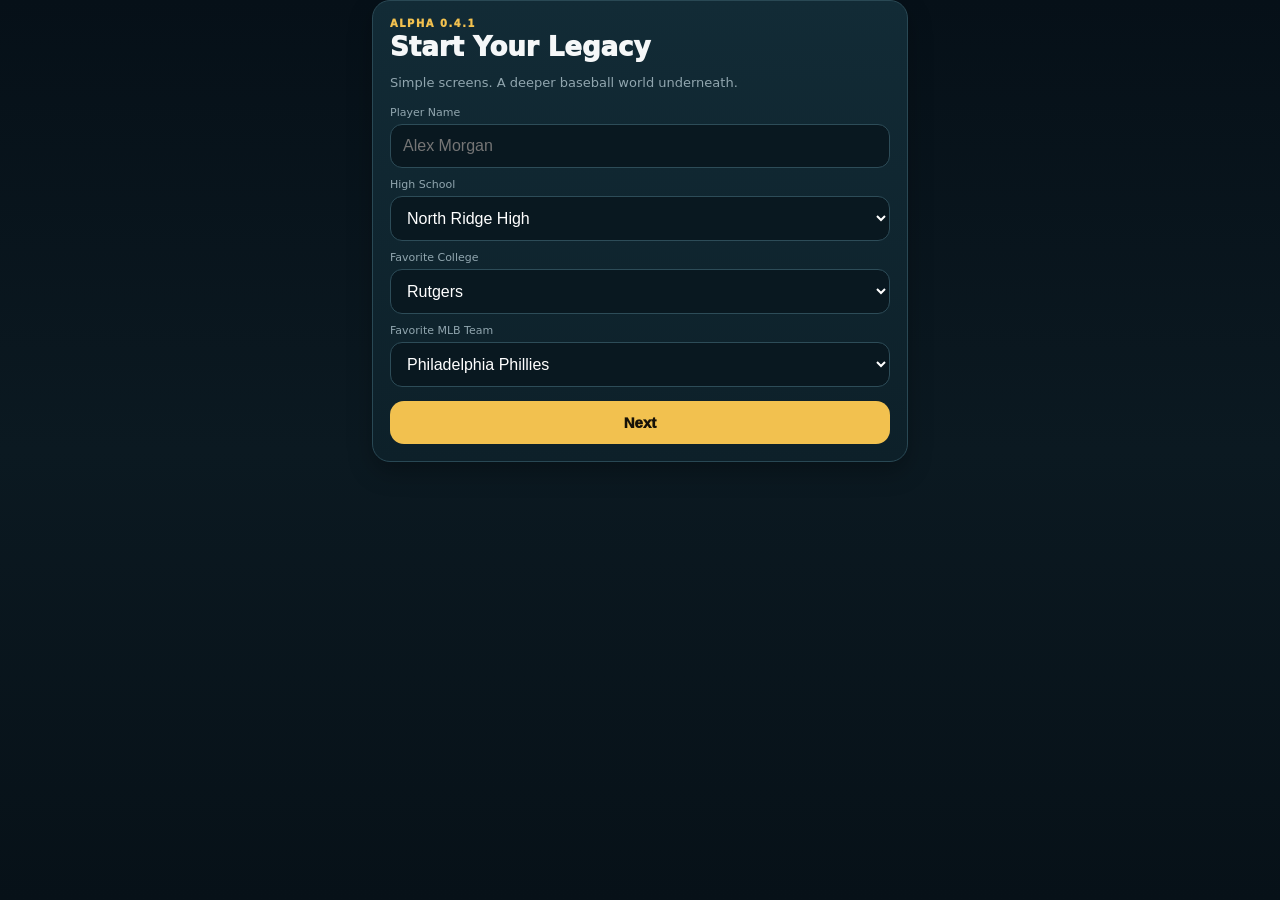
==== index.html @ 221e8ca0 "Add files via upload" ====
<!doctype html><html lang="en"><head><meta charset="utf-8"><meta name="viewport" content="width=device-width,initial-scale=1,viewport-fit=cover"><meta name="theme-color" content="#071118"><title>Diamond Legacy — Alpha 0.4.1</title><style>
:root{--bg:#071118;--card:#102630;--card2:#0b1b23;--line:#294854;--text:#f5f7f8;--muted:#91a6af;--gold:#f2c14f;--green:#55d89f;--red:#ff7777;--blue:#67aefc}*{box-sizing:border-box}body{margin:0;background:linear-gradient(180deg,#061018,#0b1921 50%,#071118);color:var(--text);font-family:Inter,system-ui,-apple-system,Segoe UI,sans-serif;min-height:100vh}.app{max-width:560px;margin:auto;padding:env(safe-area-inset-top) 12px calc(82px + env(safe-area-inset-bottom));min-height:100vh}.hidden{display:none!important}.top{display:flex;align-items:center;justify-content:space-between;padding:14px 2px 10px}.brand{font-weight:1000;letter-spacing:.08em}.tiny{font-size:10px;color:var(--muted)}.screen{display:none}.screen.on{display:block}.card{background:linear-gradient(180deg,#122b36,#0d2029);border:1px solid var(--line);border-radius:18px;padding:14px;box-shadow:0 10px 25px #0004}.hero{padding:17px}.eyebrow{font-size:10px;color:var(--gold);font-weight:950;text-transform:uppercase;letter-spacing:.15em}.title{font-size:26px;line-height:1.05;font-weight:1000;margin:5px 0}.sub{font-size:13px;color:var(--muted);line-height:1.45}.section{margin:14px 2px 7px;font-size:10px;color:var(--muted);font-weight:950;text-transform:uppercase;letter-spacing:.14em}.row{display:flex;align-items:center;justify-content:space-between;gap:8px}.grid2{display:grid;grid-template-columns:1fr 1fr;gap:8px}.grid3{display:grid;grid-template-columns:repeat(3,1fr);gap:7px}.kpis{display:grid;grid-template-columns:repeat(4,1fr);gap:7px}.pill{background:#091820;border:1px solid #24424e;border-radius:12px;padding:8px;min-width:0}.pill b{display:block;font-size:17px}.pill span{font-size:8px;color:var(--muted);text-transform:uppercase}.ovr{height:72px;width:72px;border-radius:50%;display:grid;place-items:center;border:6px solid var(--gold);font-size:27px;font-weight:1000;background:#07151d}.btn{width:100%;border:0;border-radius:14px;padding:13px 15px;font-size:15px;font-weight:950;background:var(--gold);color:#171208}.btn.secondary{background:#17323e;color:var(--text);border:1px solid #31515f}.btn.ghost{background:transparent;color:var(--muted);border:1px solid var(--line)}.btn.small{padding:9px;font-size:11px;border-radius:10px}.play{font-size:17px;background:linear-gradient(90deg,#f2c14f,#ec9639)}label{display:block;color:var(--muted);font-size:11px;margin:10px 0 5px}input,select{width:100%;padding:12px;border:1px solid #2d4c58;border-radius:12px;background:#091820;color:white;font-size:16px}.notice{padding:10px;border-radius:12px;background:#102c23;border:1px solid #285a45;color:#c9f5df;font-size:12px}.warn{background:#302713;border-color:#66521e;color:#ffe5aa}.bad{color:var(--red)}.good{color:var(--green)}.meter{height:7px;background:#18313b;border-radius:9px;overflow:hidden;margin-top:5px}.fill{height:100%;background:linear-gradient(90deg,var(--blue),#b48dff)}.news{padding:8px 0;border-bottom:1px solid #ffffff0d;font-size:12px}.news:last-child{border:0}.tag{display:inline-block;padding:4px 7px;border-radius:99px;background:#17323e;border:1px solid #31515f;font-size:9px;margin:2px}.school{padding:11px;border-radius:14px;background:#0a1b23;border:1px solid #284753;margin-bottom:8px}.school strong{font-size:14px}.school .meta{font-size:10px;color:var(--muted);margin-top:3px}.nav{position:fixed;z-index:30;left:50%;bottom:0;transform:translateX(-50%);width:min(560px,100%);display:grid;grid-template-columns:repeat(5,1fr);background:#061017f2;backdrop-filter:blur(16px);border-top:1px solid #274554;padding:7px 8px calc(7px + env(safe-area-inset-bottom))}.nav button{border:0;background:none;color:#78909d;font-size:9px;font-weight:900}.nav b{display:block;font-size:18px}.nav button.on{color:var(--gold)}.modal{position:fixed;z-index:100;inset:0;background:#000c;display:flex;align-items:flex-end;justify-content:center}.sheet{width:min(560px,100%);max-height:94vh;overflow:auto;background:#0a1820;border:1px solid #31515f;border-radius:24px 24px 0 0;padding:18px 14px calc(20px + env(safe-area-inset-bottom))}.choice{padding:12px;border:1px solid #2a4956;background:#0c1d25;border-radius:14px;margin:8px 0}.choice strong{display:block}.choice span{display:block;color:var(--muted);font-size:11px;margin-top:3px}.stars{font-size:28px;color:#344b55}.stars .lit{color:var(--gold)}table{width:100%;border-collapse:collapse;font-size:11px}th,td{padding:7px 4px;border-bottom:1px solid #203a45;text-align:right}th:first-child,td:first-child{text-align:left}.tabs{display:flex;gap:6px;overflow:auto;margin-bottom:10px}.tabs button{white-space:nowrap;border:1px solid #2d4b57;background:#0c1d25;color:#9fb1b9;padding:8px 10px;border-radius:99px;font-weight:850}.tabs button.on{background:var(--gold);color:#171208}.setting{padding:11px 0;border-bottom:1px solid #ffffff12}.setting:last-child{border:0}

.avatarWrap{display:flex;align-items:center;gap:13px}.avatar{width:88px;height:88px;flex:0 0 88px;border-radius:22px;overflow:hidden;background:#081820;border:1px solid #31515f;box-shadow:inset 0 0 0 3px #ffffff08}.progressLine{height:9px;background:#18313b;border-radius:99px;overflow:hidden;margin:7px 0 4px}.progressLine>i{display:block;height:100%;background:linear-gradient(90deg,var(--gold),#ed9341)}.cost{font-size:9px;color:var(--muted)}.milestone{padding:10px 0;border-bottom:1px solid #ffffff10}.milestone:last-child{border:0}.milestone b{display:block}.goal{border-left:4px solid var(--gold);padding-left:10px}.fav{box-shadow:inset 0 0 0 1px var(--gold)}.badgeLogo{width:38px;height:38px;border-radius:50%;display:grid;place-items:center;font-size:11px;font-weight:1000;color:white;flex:0 0 38px}.locked{opacity:.55}.opportunity{border-color:#796224;background:#2a2412}.bigNumber{font-size:32px;font-weight:1000}.selectGrid{display:grid;grid-template-columns:repeat(3,1fr);gap:7px}.swatch{height:42px;border-radius:12px;border:2px solid transparent}.swatch.on{border-color:var(--gold)}
</style></head><body><div class="app"><div id="setup"></div><div id="game" class="hidden"><div class="top"><div><div class="brand">DIAMOND LEGACY</div><div class="tiny">BASEBALL ALPHA 0.4.1</div></div><div id="saved" class="tiny">Saved</div></div><section id="home" class="screen on"></section><section id="player" class="screen"></section><section id="recruiting" class="screen"></section><section id="world" class="screen"></section><section id="history" class="screen"></section></div></div><div id="nav" class="nav hidden"></div><div id="modal"></div><script>
const POS=['C','1B','2B','3B','SS','LF','CF','RF','DH','SP','RP','CP','Two-Way'];
const HATTR=['Contact','Power','Vision','Discipline','Speed','Fielding','Arm','Baseball IQ','Durability'];
const PATTR=['Velocity','Control','Movement','Stamina','Pitching IQ','Fielding','Arm','Durability'];
const HS=['North Ridge High','Lakeview Prep','Westfield Central','Pine Harbor High','East Valley High','Riverside Tech','Summit Academy','Cedar Grove High','Franklin North','South County Prep','Oak Hill High','Jefferson Tech'];
const D1=`Abilene Christian|Alabama|Alabama A&M|Alabama State|Albany|Alcorn State|Appalachian State|Arizona|Arizona State|Arkansas|Arkansas State|Army|Auburn|Austin Peay|Ball State|Baylor|Bellarmine|Belmont|Bethune-Cookman|Binghamton|Boston College|Bowling Green|Bradley|Brown|Bryant|Bucknell|Butler|BYU|Cal Baptist|Cal Poly|Cal State Bakersfield|Cal State Fullerton|Cal State Northridge|Campbell|Canisius|Central Arkansas|Central Connecticut|Central Michigan|Charleston Southern|Charlotte|Cincinnati|Clemson|Coastal Carolina|Colgate|Columbia|Connecticut|Coppin State|Cornell|Creighton|Dartmouth|Davidson|Dayton|Delaware|Delaware State|Duke|East Carolina|East Tennessee State|Eastern Illinois|Eastern Kentucky|Eastern Michigan|Elon|Evansville|Fairfield|Fairleigh Dickinson|Florida|Florida A&M|Florida Atlantic|Florida Gulf Coast|Florida International|Florida State|Fordham|Fresno State|Gardner-Webb|George Mason|George Washington|Georgetown|Georgia|Georgia Southern|Georgia State|Georgia Tech|Gonzaga|Grambling State|Grand Canyon|Harvard|High Point|Hofstra|Holy Cross|Houston|Houston Christian|Illinois|Illinois Chicago|Illinois State|Indiana|Indiana State|Iona|Iowa|Jackson State|Jacksonville|Jacksonville State|James Madison|Kansas|Kansas State|Kennesaw State|Kent State|Kentucky|La Salle|Lafayette|Lamar|Lehigh|Liberty|Lipscomb|Little Rock|Long Beach State|Long Island|Louisiana|Louisiana Tech|Louisville|LSU|Maine|Manhattan|Marist|Marshall|Maryland|Maryland Eastern Shore|Massachusetts|McNeese|Memphis|Mercer|Miami|Miami Ohio|Michigan|Michigan State|Middle Tennessee|Minnesota|Mississippi State|Mississippi Valley State|Missouri|Missouri State|Monmouth|Morehead State|Mount St. Mary's|Murray State|Navy|Nebraska|Nevada|New Mexico|New Mexico State|Niagara|Nicholls|NJIT|Norfolk State|North Alabama|North Carolina|North Carolina A&T|North Carolina Central|North Carolina State|North Dakota State|Northeastern|Northern Colorado|Northern Illinois|Northern Kentucky|Northwestern|Northwestern State|Notre Dame|Oakland|Ohio|Ohio State|Oklahoma|Oklahoma State|Old Dominion|Ole Miss|Omaha|Oral Roberts|Oregon|Oregon State|Pacific|Penn|Penn State|Pepperdine|Pittsburgh|Portland|Prairie View A&M|Presbyterian|Princeton|Purdue|Purdue Fort Wayne|Quinnipiac|Radford|Rhode Island|Rice|Richmond|Rider|Rutgers|Sacramento State|Sacred Heart|Saint Joseph's|Saint Louis|Saint Mary's|Sam Houston|Samford|San Diego|San Diego State|San Francisco|San Jose State|Santa Clara|Seattle|Seton Hall|Siena|SIU Edwardsville|South Alabama|South Carolina|South Carolina State|South Dakota State|South Florida|Southeast Missouri State|Southeastern Louisiana|Southern|Southern Illinois|Southern Miss|St. Bonaventure|St. John's|St. Peter's|Stanford|Stephen F. Austin|Stetson|Stony Brook|Tarleton State|TCU|Temple|Tennessee|Tennessee Tech|Texas|Texas A&M|Texas A&M-Corpus Christi|Texas Southern|Texas State|Texas Tech|The Citadel|Toledo|Towson|Troy|Tulane|UAB|UC Davis|UC Irvine|UC Riverside|UC San Diego|UC Santa Barbara|UCF|UCLA|UNC Asheville|UNC Greensboro|UNC Wilmington|UNLV|USC|USC Upstate|UT Arlington|UT Martin|UT Rio Grande Valley|Utah|Utah Tech|VCU|Valparaiso|Vanderbilt|Villanova|Virginia|Virginia Tech|VMI|Wagner|Wake Forest|Washington|Washington State|West Virginia|Western Carolina|Western Illinois|Western Kentucky|Western Michigan|Wichita State|William & Mary|Winthrop|Wofford|Wright State|Xavier|Yale|Youngstown State`.split('|');
const MLB=`Arizona Diamondbacks|Athletics|Atlanta Braves|Baltimore Orioles|Boston Red Sox|Chicago Cubs|Chicago White Sox|Cincinnati Reds|Cleveland Guardians|Colorado Rockies|Detroit Tigers|Houston Astros|Kansas City Royals|Los Angeles Angels|Los Angeles Dodgers|Miami Marlins|Milwaukee Brewers|Minnesota Twins|New York Mets|New York Yankees|Philadelphia Phillies|Pittsburgh Pirates|San Diego Padres|San Francisco Giants|Seattle Mariners|St. Louis Cardinals|Tampa Bay Rays|Texas Rangers|Toronto Blue Jays|Washington Nationals`.split('|');
const F=['Ethan','Mason','Jayden','Noah','Caleb','Tyler','Jordan','Ryan','Lucas','Dylan','Owen','Aiden','Cam','Marcus','Zane','Cole','Malik','Trevor','Jace','Andre'],L=['Brooks','Carter','Miles','Grant','Reed','Hayes','Bennett','Foster','Turner','Price','Collins','Ward','Parker','Stone','Diaz','Morris','King','Young','Bell','Cooper'];
let S=null,setupDraft={};const $=x=>document.querySelector(x),$$=x=>[...document.querySelectorAll(x)],rand=(a,b)=>Math.floor(Math.random()*(b-a+1))+a,pick=a=>a[rand(0,a.length-1)],clamp=(n,a,b)=>Math.max(a,Math.min(b,n));
const CFG={Rookie:{stat:.13,dev:1.3,recovery:18,recruit:1.25,coach:8},Realistic:{stat:0,dev:1,recovery:14,recruit:1,coach:0},Legend:{stat:-.10,dev:.8,recovery:10,recruit:.8,coach:-7}};
function attrs(pos){let a={},hit=!['SP','RP','CP'].includes(pos)||pos==='Two-Way',pit=['SP','RP','CP','Two-Way'].includes(pos);if(hit)HATTR.forEach(k=>a[k]=rand(42,54));if(pit)PATTR.forEach(k=>a[k]=a[k]??rand(41,53));return a}
function blank(){return{g:0,pa:0,ab:0,h:0,d2:0,d3:0,hr:0,rbi:0,r:0,bb:0,so:0,sb:0,ip:0,er:0,k:0,w:0,l:0,sv:0}}
function prestige(n){const elite=['LSU','Vanderbilt','Texas','Arkansas','Florida','Florida State','Clemson','North Carolina','Virginia','Oregon State','UCLA','Stanford','Tennessee','Georgia','Texas A&M','Mississippi State','Ole Miss','Louisville','TCU','Arizona State'];if(elite.includes(n))return 5;if(['Rutgers','Seton Hall','Duke','Wake Forest','Georgia Tech','Miami','Oklahoma','Oklahoma State','Auburn','Alabama','Kentucky','South Carolina','Coastal Carolina','East Carolina','Notre Dame','Nebraska','Oregon','Arizona'].includes(n))return 4;return rand(1,3)}
function makeCollege(name){let p=prestige(name),roster={};POS.slice(0,12).forEach(pos=>roster[pos]=[rand(58+p*4,70+p*4),rand(55+p*3,67+p*4),rand(52+p*3,64+p*4)].map(x=>clamp(x,45,94)).sort((a,b)=>b-a));return{name,prestige:p,coach:rand(45+p*8,65+p*7),facilities:rand(40+p*9,64+p*7),nil:rand(30+p*10,65+p*7),pipeline:rand(35+p*10,60+p*8),academics:rand(55,96),roster,needs:{},interest:0,stage:'Not Watching',scholarship:0,projectedRole:'No projection',signed:false}}
function makeMLB(name){let needs={};POS.slice(0,12).forEach(p=>needs[p]=rand(20,100));return{name,needs,philosophy:pick(['Upside','Polish','Athleticism','Power','Contact','Pitching','Defense','Versatility']),interest:0,grade:'—',note:'No active report'}}
function fresh(o){let difficulty=o.difficulty||'Realistic',a=attrs(o.position);let progress={};Object.keys(a).forEach(k=>progress[k]=0);return{version:'0.4.1',name:o.name||'Alex Morgan',team:o.team,position:o.position,bats:o.bats,throws:o.throws,difficulty,favoriteCollege:o.favoriteCollege||'Rutgers',favoriteMLB:o.favoriteMLB||'Philadelphia Phillies',avatar:{skin:o.skin||'#b97850',hair:o.hair||'#2a1b14',style:o.style||'Short'},year:'Freshman',age:15,week:1,phase:'regular',attrs:a,attrProgress:progress,dp:10,lastDP:{total:0,items:[]},energy:94,confidence:52,coachTrust:52,coachConfidence:42,academics:74,stress:18,reputation:4,brand:2,followers:180,role:['SP','RP','CP'].includes(o.position)?'Rotation Candidate':'Varsity Starter',lineup:['SP','RP','CP'].includes(o.position)?null:8,stats:blank(),careerStats:blank(),record:{w:0,l:0},seasonGames:20,teamQuality:rand(48,72),teamHistory:[],news:['Your varsity career begins.'],history:[],gameLog:[],milestones:[],showcases:[],combineInvite:false,committed:null,draft:null,path:'High School',traits:[],personality:{WorkEthic:0,Leadership:0,TeamFirst:0,Composure:0},offers:[],offseasonChoices:[],world:{colleges:D1.map(makeCollege),mlb:MLB.map(makeMLB),collegeTop:[],headlines:[],year:1},settings:{injuries:'Normal',energy:'Normal',recruiting:'Preset',stats:'Preset'},created:Date.now()}}
function save(){localStorage.setItem('diamondLegacy041',JSON.stringify(S));if($('#saved'))$('#saved').textContent='Saved'}function load(){let v=localStorage.getItem('diamondLegacy041');if(v){S=JSON.parse(v);S.attrProgress=S.attrProgress||Object.fromEntries(Object.keys(S.attrs).map(k=>[k,0]));S.careerStats=S.careerStats||{...S.stats};S.milestones=S.milestones||[];S.showcases=S.showcases||[];S.lastDP=S.lastDP||{total:0,items:[]};S.teamQuality=S.teamQuality||60;S.favoriteCollege=S.favoriteCollege||'Rutgers';S.favoriteMLB=S.favoriteMLB||'Philadelphia Phillies';S.avatar=S.avatar||{skin:'#b97850',hair:'#21160f',style:'Short'};launch()}else setup()}
function setup(step=1){let h='';if(step===1)h=`<div class="card hero"><div class="eyebrow">Alpha 0.4.1</div><div class="title">Start Your Legacy</div><p class="sub">Simple screens. A deeper baseball world underneath.</p><label>Player Name</label><input id="nm" value="${setupDraft.name||''}" placeholder="Alex Morgan"><label>High School</label><select id="tm">${HS.map(x=>`<option>${x}</option>`).join('')}</select><label>Favorite College</label><select id="fc">${D1.map(x=>`<option ${x===(setupDraft.favoriteCollege||'Rutgers')?'selected':''}>${x}</option>`).join('')}</select><label>Favorite MLB Team</label><select id="fm">${MLB.map(x=>`<option ${x===(setupDraft.favoriteMLB||'Philadelphia Phillies')?'selected':''}>${x}</option>`).join('')}</select><button class="btn" style="margin-top:14px" onclick="step1()">Next</button></div>`;else if(step===2)h=`<div class="card hero"><div class="eyebrow">Player</div><div class="title">Position & Avatar</div><label>Position</label><select id="ps">${POS.map(x=>`<option>${x}</option>`).join('')}</select><div class="grid2"><div><label>Bats</label><select id="bt"><option>Right</option><option>Left</option><option>Switch</option></select></div><div><label>Throws</label><select id="th"><option>Right</option><option>Left</option></select></div></div><label>Skin Tone</label><div class="selectGrid">${['#f2c9a5','#d69a72','#b97850','#8a5438','#5f3828','#3b241c'].map((x,i)=>`<button type="button" class="swatch ${i===2?'on':''}" style="background:${x}" onclick="pickAvatar(this,'skin','${x}')"></button>`).join('')}</div><label>Hair Color</label><div class="selectGrid">${['#201610','#51331f','#9b6a39','#171717','#6f251f','#d7b36a'].map((x,i)=>`<button type="button" class="swatch ${i===0?'on':''}" style="background:${x}" onclick="pickAvatar(this,'hair','${x}')"></button>`).join('')}</div><label>Hair Style</label><select id="sty"><option>Short</option><option>Fade</option><option>Curly</option><option>Long</option></select><button class="btn" style="margin-top:14px" onclick="step2()">Next</button><button class="btn ghost" style="margin-top:8px" onclick="setup(1)">Back</button></div>`;else h=`<div class="card hero"><div class="eyebrow">Difficulty</div><div class="title">How Do You Want to Play?</div>${[['Rookie','Story-focused • faster growth • forgiving'],['Realistic','Balanced • earned progression • recommended'],['Legend','Tough competition • slower rise • less forgiving']].map(x=>`<div class="choice" onclick="start('${x[0]}')"><strong>${x[0]}</strong><span>${x[1]}</span></div>`).join('')}<button class="btn ghost" onclick="setup(2)">Back</button></div>`;$('#setup').innerHTML=h}
function pickAvatar(el,k,v){setupDraft[k]=v;el.parentElement.querySelectorAll('.swatch').forEach(x=>x.classList.remove('on'));el.classList.add('on')}function step1(){setupDraft.name=$('#nm').value.trim()||'Alex Morgan';setupDraft.team=$('#tm').value;setupDraft.favoriteCollege=$('#fc').value;setupDraft.favoriteMLB=$('#fm').value;setup(2)}function step2(){setupDraft.position=$('#ps').value;setupDraft.bats=$('#bt').value;setupDraft.throws=$('#th').value;setupDraft.style=$('#sty').value;setup(3)}function start(d){setupDraft.difficulty=d;S=fresh(setupDraft);seedWorld();save();launch()}
function seedWorld(){S.world.colleges.forEach(c=>{c.needs={};POS.slice(0,12).forEach(p=>c.needs[p]=rand(15,100))});S.world.collegeTop=[...S.world.colleges].sort((a,b)=>b.prestige-a.prestige||b.pipeline-a.pipeline).slice(0,25).map(x=>x.name);updateWorld()}
function launch(){$('#setup').classList.add('hidden');$('#game').classList.remove('hidden');$('#nav').classList.remove('hidden');$('#nav').innerHTML=[['home','⌂','Home'],['player','◆','Player'],['recruiting','★','Recruiting'],['world','◎','World'],['history','≡','History']].map((x,i)=>`<button class="${i?'':'on'}" onclick="go('${x[0]}',this)"><b>${x[1]}</b>${x[2]}</button>`).join('');render()}
function go(id,b){$$('.screen').forEach(x=>x.classList.remove('on'));$('#'+id).classList.add('on');$$('#nav button').forEach(x=>x.classList.remove('on'));b.classList.add('on');render()}
function hitPlayer(){return !['SP','RP','CP'].includes(S.position)||S.position==='Two-Way'}function pitchPlayer(){return ['SP','RP','CP','Two-Way'].includes(S.position)}function ovr(){let v=Object.values(S.attrs);return Math.round(v.reduce((a,b)=>a+b,0)/v.length)}function avg(){return S.stats.ab?(S.stats.h/S.stats.ab).toFixed(3).replace(/^0/,''):'.000'}function era(){return S.stats.ip?(S.stats.er*9/S.stats.ip).toFixed(2):'0.00'}function cfg(){return CFG[S.difficulty]}

function initials(n){return n.split(/\s+/).map(x=>x[0]).join('').slice(0,3).toUpperCase()}
function hashColor(n){let h=0;for(let c of n)h=(h*31+c.charCodeAt(0))>>>0;return `hsl(${h%360} 55% 36%)`}
function currentHat(){if(S.draft&&S.draft.signed)return{label:initials(S.draft.team),color:hashColor(S.draft.team)};if(S.committed)return{label:initials(S.committed),color:hashColor(S.committed)};return{label:initials(S.team),color:'#173d58'}}
function avatarSVG(size=88){let h=currentHat(),a=S.avatar||{skin:'#b97850',hair:'#21160f',style:'Short'};return `<svg viewBox="0 0 100 100" width="${size}" height="${size}" aria-label="Player avatar"><rect width="100" height="100" fill="#0a1b23"/><path d="M18 100 Q23 70 50 68 Q77 70 82 100" fill="${h.color}"/><circle cx="50" cy="45" r="25" fill="${a.skin}"/><path d="M27 42 Q29 14 50 15 Q74 16 74 43 Q63 28 29 39" fill="${a.hair}"/><circle cx="41" cy="47" r="2"/><circle cx="59" cy="47" r="2"/><path d="M42 58 Q50 63 58 58" fill="none" stroke="#532d25" stroke-width="2" stroke-linecap="round"/><path d="M22 29 Q50 10 79 30 L76 39 Q49 28 25 40Z" fill="${h.color}"/><path d="M72 34 Q88 36 91 42 Q76 43 63 39" fill="${h.color}"/><text x="50" y="32" fill="white" text-anchor="middle" font-size="11" font-weight="900">${h.label}</text></svg>`}
function attrCost(v){return v>=85?7:v>=75?5:v>=60?3:2}
function careerGoal(){if(S.path!=='High School')return S.path==='College'?'Win the College World Series and improve your draft stock.':S.path==='JUCO'?'Earn a transfer or another draft opportunity.':'Reach the Major Leagues.';if(S.year==='Senior')return S.combineInvite?'Win a state title and prepare for the Draft Combine.':'Win a state title and earn a Draft Combine invitation.';return 'Develop into a top recruit and chase a state championship.'}
function addMilestone(key,title,detail){if(S.milestones.some(x=>x.key===key))return false;let m={key,title,detail,year:S.year,week:S.week,time:Date.now()};S.milestones.unshift(m);S.news.unshift(`🏆 ${title}${detail?' — '+detail:''}`);return true}
function checkMilestones(){let c=S.careerStats||S.stats;if(c.h>=1)addMilestone('first-hit','First Varsity Hit',`${S.year} year`);if(c.hr>=1)addMilestone('first-hr','First Varsity Home Run',`${S.year} year`);[10,25,50,100,150,200].forEach(n=>{if(c.h>=n)addMilestone(`hit-${n}`,`${n} Career Hits`,`${S.team}`)});[10,25,50].forEach(n=>{if(c.hr>=n)addMilestone(`hr-${n}`,`${n} Career Home Runs`,`${S.team}`)});if(S.world.colleges.some(c=>c.scholarship))addMilestone('first-offer','First Division I Offer',S.world.colleges.find(c=>c.scholarship)?.name||'');if(S.showcases.length)addMilestone('first-showcase','First Showcase Invitation',S.showcases[0].name);if(S.combineInvite)addMilestone('combine','MLB Draft Combine Invitation','One of the top players in the class')}
function addCareer(line){let c=S.careerStats;for(let k in line)if(typeof line[k]==='number')c[k]=(c[k]||0)+line[k]}

function render(){if(!S)return;renderHome();renderPlayer();renderRecruit();renderWorld();renderHistory();save()}
function renderHome(){let next=S.phase==='offseason'?'Offseason Plan':`Week ${S.week} • ${pick(HS.filter(x=>x!==S.team))}`;$('#home').innerHTML=`<div class="card hero"><div class="avatarWrap"><div class="avatar">${avatarSVG()}</div><div style="flex:1"><div class="eyebrow">${S.year} • ${S.position}</div><div class="title">${S.name}</div><div class="sub">${S.role} • ${S.team}</div></div><div class="ovr">${ovr()}</div></div><div class="kpis" style="margin-top:12px"><div class="pill"><b>${S.energy}</b><span>Energy</span></div><div class="pill"><b>${S.coachTrust}</b><span>Trust</span></div><div class="pill"><b>${S.coachConfidence}</b><span>Coach Confidence</span></div><div class="pill"><b>${S.dp}</b><span>DP</span></div></div></div><div class="section">Career Goal</div><div class="card goal"><b>${careerGoal()}</b><div class="tiny" style="margin-top:5px">Favorite college: ${S.favoriteCollege} • Favorite MLB team: ${S.favoriteMLB}</div></div><div class="section">Current Season</div><div class="card"><div class="row"><div><b>${S.record.w}-${S.record.l}</b><div class="tiny">Team record • ${S.teamQuality} team rating</div></div><div style="text-align:right"><b>${hitPlayer()?avg()+' AVG':era()+' ERA'}</b><div class="tiny">${S.stats.g} games</div></div></div><div class="meter"><div class="fill" style="width:${S.teamQuality}%"></div></div><div class="row" style="margin-top:12px"><span class="sub">${next}</span><span class="tag">${S.difficulty}</span></div></div><button class="btn play" style="margin-top:12px" onclick="mainAction()">${S.phase==='offseason'?'Plan Offseason':'Play Week'}</button><div class="section">Career Updates</div><div class="card">${S.news.slice(0,6).map(n=>`<div class="news">${n}</div>`).join('')}</div>`}
function renderPlayer(){let toward=Math.round(Object.values(S.attrProgress||{}).reduce((a,b)=>a+b,0)/Math.max(1,Object.keys(S.attrs).length));$('#player').innerHTML=`<div class="card hero"><div class="avatarWrap"><div class="avatar">${avatarSVG()}</div><div><div class="eyebrow">Development</div><div class="title">${ovr()} OVR</div><p class="sub">${S.dp} DP available • roughly ${toward} attribute progress banked</p></div></div></div><div class="section">Last DP Earned</div><div class="card">${S.lastDP&&S.lastDP.items.length?S.lastDP.items.map(x=>`<div class="row"><span>${x[0]}</span><b class="good">+${x[1]}</b></div>`).join(''):`<p class="sub">Play a week to see exactly where your DP came from.</p>`}${S.lastDP&&S.lastDP.total?`<div class="row" style="margin-top:8px;border-top:1px solid #ffffff15;padding-top:8px"><strong>Total</strong><b>+${S.lastDP.total} DP</b></div>`:''}</div><div class="section">Attributes</div><div class="grid2">${Object.entries(S.attrs).map(([k,v])=>{let cost=attrCost(v),prog=(S.attrProgress&&S.attrProgress[k])||0;return`<div class="pill"><div class="row"><div><b>${v}</b><span>${k}</span></div><button class="btn small secondary" style="width:auto" onclick="upgrade('${k}')">Train</button></div><div class="progressLine"><i style="width:${prog/cost*100}%"></i></div><div class="cost">${prog}/${cost} progress to ${v+1} • 1 DP per training</div></div>`}).join('')}</div><div class="section">Identity</div><div class="card"><div class="row"><span>Role</span><b>${S.role}</b></div><div class="row"><span>Confidence</span><b>${S.confidence}</b></div><div class="row"><span>Brand</span><b>${S.brand}</b></div><div class="row"><span>Followers</span><b>${S.followers.toLocaleString()}</b></div></div>`}
function roleChance(c){let depth=c.roster[S.position==='Two-Way'?'SS':S.position]||[75,68,62],me=ovr()+rand(-3,3);if(me>=depth[0]+2)return'Immediate starter';if(me>=depth[1])return'Compete to start';if(me>=depth[2])return'Rotation / bench role';return c.prestige>=4?'Developmental / possible redshirt':'Depth role'}
function renderRecruit(){let active=S.world.colleges.filter(c=>c.interest>0).sort((a,b)=>b.interest-a.interest).slice(0,12),opps=S.showcases||[];$('#recruiting').innerHTML=`<div class="card hero"><div class="eyebrow">Recruiting</div><div class="title">${stageSummary()}</div><p class="sub">Showcases lead to college attention. Offers depend on production, potential, academics, position need and playing-time fit.</p></div><div class="section">Invitations & Opportunities</div>${opps.length?opps.slice(0,4).map(o=>`<div class="school opportunity"><div class="row"><strong>${o.name}</strong><span class="tag">${o.status}</span></div><div class="meta">${o.level} • ${o.detail}</div></div>`).join(''):`<div class="card"><p class="sub">No invitations yet. Rookie mode makes regional opportunities more likely as your reputation grows.</p></div>`}<div class="section">Schools</div>${active.length?active.map(c=>schoolCard(c)).join(''):`<div class="card"><p class="sub">No active D1 interest yet. Local showcases and sustained production should come first.</p></div>`}<div class="section">NIL Foundation</div><div class="card"><div class="row"><span>Brand value</span><b>${S.brand}/100</b></div><div class="row"><span>Followers</span><b>${S.followers.toLocaleString()}</b></div><p class="tiny">Recognition carries into college NIL opportunities.</p></div>`}
function schoolCard(c){return`<div class="school ${c.name===S.favoriteCollege?'fav':''}" onclick="collegeDetail('${c.name.replaceAll("'","\\'")}')"><div class="row"><strong>${c.name}</strong><span>${'★'.repeat(c.prestige)}</span></div><div class="meta">${c.stage} • ${c.scholarship?c.scholarship+'% scholarship':'No offer'} • ${roleChance(c)}</div><div class="meter"><div class="fill" style="width:${c.interest}%"></div></div></div>`}
function stageSummary(){let n=S.world.colleges.filter(c=>c.stage==='Offer').length;if(n)return`${n} D1 Offer${n===1?'':'s'}`;let a=S.world.colleges.filter(c=>c.interest>0).length;return a?`${a} Programs Watching`:'Building Your Profile'}
function renderWorld(){let mlb=(['Junior','Senior'].includes(S.year)||S.combineInvite)?S.world.mlb.filter(t=>t.interest>0).sort((a,b)=>b.interest-a.interest).slice(0,6):[];$('#world').innerHTML=`<div class="card hero"><div class="eyebrow">Living Baseball World</div><div class="title">${S.world.colleges.length} D1 Programs</div><p class="sub">College rosters, needs and prestige are already shaping your future path. All 30 MLB organizations are developing independent scouting opinions.</p></div><div class="section">College Headlines</div><div class="card">${S.world.headlines.slice(0,5).map(x=>`<div class="news">${x}</div>`).join('')}</div><div class="section">Pro Scout Attention</div>${mlb.length?mlb.map(t=>`<div class="school ${t.name===S.favoriteMLB?'fav':''}"><div class="row"><strong>${t.name}</strong><span class="tag">${t.grade}</span></div><div class="meta">${t.note}</div></div>`).join(''):`<div class="card"><p class="sub">MLB organizations are tracking the class quietly. Public reports usually begin later in high school.</p></div>`}`}
function renderHistory(){$('#history').innerHTML=`<div class="card hero"><div class="eyebrow">Career</div><div class="title">Your Legacy</div><p class="sub">Firsts, milestones, championships and major decisions.</p></div><div class="section">Milestones</div>${S.milestones&&S.milestones.length?`<div class="card">${S.milestones.map(m=>`<div class="milestone"><b>🏆 ${m.title}</b><span class="tiny">${m.detail||''} • ${m.year}</span></div>`).join('')}</div>`:`<div class="card"><p class="sub">Your first milestone is still ahead.</p></div>`}<div class="section">Seasons</div>${S.history.length?S.history.map(h=>`<div class="school"><div class="row"><strong>${h.year}</strong><b>${h.record.w}-${h.record.l}</b></div><div class="meta">${h.avg?`${h.avg} AVG`:h.era+' ERA'} • ${h.ovr} OVR • Team ${h.teamQuality||'—'}${h.champion?' • STATE CHAMPION':''}</div></div>`).join(''):`<div class="card"><p class="sub">Your first season is underway.</p></div>`}<div class="section">Settings</div><button class="btn secondary" onclick="settings()">Difficulty & Career Settings</button><button class="btn ghost" style="margin-top:8px" onclick="resetGame()">Start New Career</button>`}
function upgrade(k){if(S.dp<1)return alert('You need 1 DP to train.');if(!S.attrProgress)S.attrProgress={};let cost=attrCost(S.attrs[k]);S.dp--;S.attrProgress[k]=(S.attrProgress[k]||0)+1;if(S.attrProgress[k]>=cost){S.attrProgress[k]=0;S.attrs[k]++;S.news.unshift(`${k} improves to ${S.attrs[k]}.`)}render()}
const EVENTS=[
['Extra Work After Practice',[['Take extra swings',{energy:-6,dp:2,work:1,nextHit:.04}],['Get home and recover',{energy:10,stress:-3}],['Help a teammate',{energy:-3,trust:2,team:1}]]],
['Big Test Tomorrow',[['Study tonight',{academics:4,energy:2,stress:-2}],['Quick review, then sleep',{academics:2,energy:8}],['Ignore it and train',{dp:2,academics:-3,energy:-5}]]],
['Coach Challenges Your Approach',[['Make the adjustment',{coachConfidence:3,nextHit:.03}],['Stick with your style',{confidence:2,independence:1}],['Ask for film work',{dp:1,coachTrust:2}]]],
['Friends Make Weekend Plans',[['Go for a few hours',{social:4,energy:3}],['Stay home and recover',{energy:12,stress:-4}],['Skip it for training',{dp:2,energy:-5,work:1}]]],
['Tough Opponent Ahead',[['Study the pitcher',{nextHit:.05,energy:-2}],['Keep the routine',{confidence:2}],['Train harder',{dp:2,energy:-7}]]],
['Teammate Is Slumping',[['Work with him',{trust:2,team:2,energy:-3}],['Encourage him',{lead:1,confidence:1}],['Focus on yourself',{dp:1}]]],
['Minor Soreness',[['Take a lighter week',{energy:14,nextHit:-.01}],['Play normally',{energy:-4}],['Extra recovery work',{energy:18,dp:-1}]]]
];
function mainAction(){if(S.phase==='transition')return alert('Your next chapter is saved. College, JUCO and pro gameplay comes in the next career build.');if(S.phase==='offseason')return offseason();let e=Math.random()<.62?pick(EVENTS):null;if(e)return eventSheet(e);simulateWeek({})}
function eventSheet(e){S.pending=e;sheet(`<div class="eyebrow">Weekly Decision</div><div class="title">${e[0]}</div><p class="sub">Choose once, then the games simulate.</p>${e[1].map((x,i)=>`<div class="choice" onclick="resolveEvent(${i})"><strong>${x[0]}</strong><span>${effectText(x[1])}</span></div>`).join('')}`)}
function effectText(o){let z=[];if(o.energy)z.push(`${o.energy>0?'+':''}${o.energy} Energy`);if(o.dp)z.push(`${o.dp>0?'+':''}${o.dp} DP`);if(o.academics)z.push(`${o.academics>0?'+':''}${o.academics} Academics`);if(o.trust)z.push(`+${o.trust} Trust`);if(o.nextHit)z.push('Next-game effect');return z.join(' • ')||'Personality effect'}
function resolveEvent(i){let o=S.pending[1][i][1];apply(o);S.nextHit=o.nextHit||0;S.pending=null;closeSheet();simulateWeek(o)}function apply(o){S.energy=clamp(S.energy+(o.energy||0),0,100);S.dp=Math.max(0,S.dp+(o.dp||0));S.academics=clamp(S.academics+(o.academics||0),0,100);S.coachTrust=clamp(S.coachTrust+(o.trust||0),0,100);S.coachConfidence=clamp(S.coachConfidence+(o.coachConfidence||0),0,100);S.confidence=clamp(S.confidence+(o.confidence||0),0,100);S.stress=clamp(S.stress+(o.stress||0),0,100);if(o.work)S.personality.WorkEthic+=o.work;if(o.team)S.personality.TeamFirst+=o.team;if(o.lead)S.personality.Leadership+=o.lead}
function simulateWeek(){let c=cfg(),games=2,hitLine={g:0,pa:0,ab:0,h:0,d2:0,d3:0,hr:0,rbi:0,r:0,bb:0,so:0,sb:0},pitchLine={g:0,ip:0,er:0,k:0},wins=0,starsTotal=0;for(let g=0;g<games;g++){let opp=rand(54,84),playerImpact=(ovr()-55)*.12,teamEdge=(S.teamQuality-opp)*.7,winP=clamp(.5+(teamEdge+playerImpact)/100,.15,.85),win=Math.random()<winP;if(win)wins++;let stars=2;if(hitPlayer()){let ab=rand(3,5),skill=((S.attrs.Contact||45)*.45+(S.attrs.Vision||45)*.2+(S.attrs.Discipline||45)*.12+(S.attrs.Power||45)*.08)/100;let energyAdj=(S.energy-75)/650,yearPenalty={Freshman:-.07,Sophomore:-.045,Junior:-.02,Senior:0}[S.year];let p=clamp(.145+skill*.23+yearPenalty+c.stat+energyAdj+(S.nextHit||0)-(opp-65)/430,.07,.42),h=0,hr=0,d2=0;for(let i=0;i<ab;i++)if(Math.random()<p){h++;let xb=Math.random();if(xb<clamp((S.attrs.Power||40)/700-.04,.005,.11))hr++;else if(xb<.22)d2++}let rbi=Math.min(rand(0,h+hr),4),so=Math.max(0,ab-h-rand(0,1));Object.assign(hitLine,{g:hitLine.g+1,pa:hitLine.pa+ab,ab:hitLine.ab+ab,h:hitLine.h+h,d2:hitLine.d2+d2,hr:hitLine.hr+hr,rbi:hitLine.rbi+rbi,so:hitLine.so+so});stars+=h>=2?1:0;stars+=hr?1:0}if(pitchPlayer()){let ip=S.position==='RP'||S.position==='CP'?rand(1,2):rand(4,7),ability=((S.attrs.Velocity||45)+(S.attrs.Control||45)+(S.attrs.Movement||45))/3,er=Math.max(0,Math.round(ip*(.78-(ability/135)+opp/235)+rand(-1,1))),k=Math.max(0,Math.round(ip*(ability/82)+rand(-2,1)));pitchLine.g++;pitchLine.ip+=ip;pitchLine.er+=er;pitchLine.k+=k;stars+=er<=1?1:0;stars+=k>=6?1:0}starsTotal+=clamp(stars,1,5)}for(let k in hitLine)S.stats[k]=(S.stats[k]||0)+hitLine[k];for(let k in pitchLine)S.stats[k]=(S.stats[k]||0)+pitchLine[k];addCareer(hitLine);addCareer(pitchLine);S.record.w+=wins;S.record.l+=games-wins;let stars=Math.round(starsTotal/games),items=[['Game performance',Math.max(1,stars-1)]];if(wins===2)items.push(['Team sweep',1]);if(S.difficulty==='Rookie')items.push(['Rookie development bonus',1]);let baseDP=items.reduce((a,x)=>a+x[1],0),dp=Math.max(1,Math.round(baseDP*c.dev));if(dp>baseDP)items.push(['Difficulty development boost',dp-baseDP]);S.dp+=dp;S.lastDP={total:dp,items};let workload=(pitchPlayer()?7:3)+(S.position==='C'?2:0)+(S.position==='Two-Way'?4:0);S.energy=clamp(S.energy-workload+c.recovery+rand(-3,4),0,100);S.confidence=clamp(S.confidence+(stars-3)*2,20,100);S.coachConfidence=clamp(S.coachConfidence+(stars-3)+(wins===2?1:0),0,100);S.nextHit=0;S.week++;updateRecruit(stars);updateCoach();updateWorld();checkMilestones();let done=S.week>10;weekRecap(stars,hitLine,pitchLine,dp,wins,done)}
function updateCoach(){if(S.coachConfidence>68&&hitPlayer()&&S.lineup>1&&S.stats.ab>=30&&Number(avg())>=.280){S.lineup--;S.role=S.lineup<=3?'Top-of-Order Starter':'Varsity Starter';S.news.unshift(`Coach moves you to No. ${S.lineup} in the lineup.`);S.coachConfidence-=6}if(S.coachConfidence>82&&S.year!=='Freshman'&&!S.role.includes('Captain')){S.role+=' • Team Leader';S.news.unshift('Coach gives you a larger leadership role.');S.coachConfidence-=10}}
function potential(){let young={Freshman:13,Sophomore:9,Junior:5,Senior:2}[S.year];return clamp(ovr()+young+Math.round(S.personality.WorkEthic/3),45,98)}
function updateRecruit(stars){let pos=S.position==='Two-Way'?'SS':S.position,quality=ovr()*.43+potential()*.22+S.academics*.08+S.reputation*.12+stars*3,yearBoost={Freshman:-18,Sophomore:-7,Junior:7,Senior:12}[S.year];if(!S.showcases)S.showcases=[];let inviteChance=(S.reputation+ovr()+stars*8+yearBoost+(S.difficulty==='Rookie'?22:0))/260;if(Math.random()<inviteChance&&S.showcases.length<5){let level=S.year==='Freshman'?'Local':S.year==='Sophomore'?'Regional':S.reputation>55?'National':'Regional',name=level==='Local'?`${S.team.split(' ')[0]} Prospect Camp`:level==='Regional'?'Northeast Underclass Showcase':pick(['Perfect Game National Showcase','Area Code Games Tryout','East Coast Pro Showcase']);if(!S.showcases.some(x=>x.name===name)){S.showcases.unshift({name,level,status:'Invited',detail:`College coaches from ${rand(8,35)} programs expected`});S.reputation=clamp(S.reputation+4,0,100);S.news.unshift(`Showcase invite: ${name}.`)}}S.world.colleges.forEach(c=>{let need=c.needs[pos]||50,favorite=c.name===S.favoriteCollege?5:0,fit=quality+need*.17-c.prestige*4.5+yearBoost+favorite+S.showcases.length*2+rand(-7,7);if(fit>51){c.interest=clamp(c.interest+Math.max(1,Math.round((fit-46)/8*cfg().recruit)),0,100);let canOffer=['Junior','Senior'].includes(S.year)||(S.year==='Sophomore'&&quality>78);c.stage=c.interest>=82&&canOffer?'Offer':c.interest>=62?'Visit / Priority':c.interest>=35?'Scouting':'Watching';if(c.stage==='Offer'&&!c.scholarship){c.scholarship=clamp(Math.round(25+(quality-55)*2+need/5-c.prestige*4),15,100);S.news.unshift(`${c.name} offers ${c.scholarship}% and projects: ${roleChance(c)}.`)}}});S.reputation=clamp(S.reputation+Math.max(0,stars-2),0,100);S.brand=clamp(S.brand+(stars>=4?1:0),0,100);S.followers+=stars>=4?rand(80,450):rand(5,40);if(S.year==='Senior'&&!S.combineInvite&&quality+S.reputation*.25>82){S.combineInvite=true;S.news.unshift('You receive an invitation to the MLB Draft Combine.')}updateMLB()}
function updateMLB(){let pos=S.position==='Two-Way'?'SS':S.position,cur=ovr(),pot=potential(),visible=['Junior','Senior'].includes(S.year)||S.combineInvite;S.world.mlb.forEach(t=>{let need=t.needs[pos],fav=t.name===S.favoriteMLB?3:0,score=cur*.30+pot*.40+need*.17+S.reputation*.11+fav+rand(-6,6);if(S.year==='Freshman')score-=22;if(S.year==='Sophomore')score-=12;if(score>60){t.interest=clamp(t.interest+Math.round((score-54)/8),0,100);t.grade=score>84?'A':score>76?'B+':score>68?'B':'C+';t.note=`${t.philosophy} club • ${need>70?'High':need>45?'Moderate':'Low'} need at ${pos} • Current ${cur}, potential ${pot}${t.name===S.favoriteMLB?' • Childhood favorite':''}`;if(visible&&t.interest>35&&Math.random()<.08)S.news.unshift(`${t.name} scout checks in on your progress.`)}})}
function updateWorld(){let top=[...S.world.colleges].sort((a,b)=>(b.prestige*15+b.pipeline+rand(0,20))-(a.prestige*15+a.pipeline+rand(0,20))).slice(0,5);S.world.headlines=[`${top[0].name} holds the No. 1 national profile.`,`${pick(top).name} lands a high-upside ${pick(POS.slice(0,9))}.`,`${pick(S.world.colleges).name} identifies ${pick(POS.slice(0,9))} as its top roster need.`,`${pick(MLB)} expands scouting coverage in the Northeast.`]}
function weekRecap(stars,h,p,dp,wins,done){sheet(`<div class="eyebrow">Week ${S.week-1} Recap</div><div class="stars">${[1,2,3,4,5].map(i=>`<span class="${i<=stars?'lit':''}">★</span>`).join('')}</div><div class="title">${wins===2?'Perfect Week':wins===1?'Split the Week':'Tough Week'}</div><p class="sub">${hitPlayer()?`${h.h}-for-${h.ab} • ${h.hr} HR • ${h.rbi} RBI`:''}${hitPlayer()&&pitchPlayer()?'<br>':''}${pitchPlayer()?`${p.ip} IP • ${p.er} ER • ${p.k} K`:''}</p><div class="card"><div class="row"><span>Development Points</span><b class="good">+${dp}</b></div><div class="row"><span>Energy</span><b>${S.energy}</b></div><div class="row"><span>Season Average</span><b>${hitPlayer()?avg():era()}</b></div></div><button class="btn" style="margin-top:12px" onclick="closeSheet();${done?'endSeason()':'render()'}">${done?'Finish Season':'Continue'}</button>`)}
function endSeason(){let winPct=S.record.w/Math.max(1,S.record.w+S.record.l),madePlayoffs=winPct>=.48||(S.difficulty==='Rookie'&&winPct>=.42),champion=false;if(madePlayoffs){S.news.unshift('Your team qualifies for the state playoffs.');let titleChance=clamp(.08+(S.teamQuality-55)/180+(ovr()-55)/260+(S.difficulty==='Rookie'?.08:0),.03,.42);champion=Math.random()<titleChance;if(champion){addMilestone(`state-${S.year}`,`${S.year} State Champion`,`${S.team} finishes the run`);S.news.unshift('STATE CHAMPIONS! Your team completes an unforgettable playoff run.')}}S.history.push({year:S.year,record:{...S.record},avg:hitPlayer()?avg():null,era:pitchPlayer()?era():null,ovr:ovr(),teamQuality:S.teamQuality,champion});S.phase='offseason';S.energy=100;S.news.unshift(`${S.year} season ends at ${S.record.w}-${S.record.l}${madePlayoffs?' with a state playoff appearance':''}.`);render()}
const OFF=[['Hitting Development','Contact and plate approach'],['Power & Strength','Power and durability'],['Defense','Fielding, arm and position polish'],['Speed & Athleticism','Speed and energy recovery'],['Summer Baseball','Development plus recruiting exposure'],['Showcase Circuit','Major exposure and brand growth'],['Academics','Academic profile and recruiting fit'],['Recovery','Energy, stress and durability']];
function offseason(){sheet(`<div class="eyebrow">One-Page Offseason</div><div class="title">Choose 3 Priorities</div><p class="sub">Pick three. The entire offseason simulates in one recap.</p><div id="offopts">${OFF.map((x,i)=>`<div class="choice" data-i="${i}" onclick="toggleOff(this,${i})"><strong>${x[0]}</strong><span>${x[1]}</span></div>`).join('')}</div><button class="btn" onclick="runOffseason()">Simulate Offseason</button>`)}function toggleOff(el,i){let a=S.offseasonChoices||[];if(a.includes(i)){a=a.filter(x=>x!==i);el.style.borderColor=''}else if(a.length<3){a.push(i);el.style.borderColor='var(--gold)'}S.offseasonChoices=a}
function runOffseason(){if((S.offseasonChoices||[]).length!==3)return alert('Choose exactly 3 priorities.');let gains=[];S.offseasonChoices.forEach(i=>{let n=OFF[i][0];if(i===0){inc('Contact',3);inc('Vision',2);gains.push('+Contact / Vision')}if(i===1){inc('Power',3);inc('Durability',2);gains.push('+Power / Durability')}if(i===2){inc('Fielding',3);inc('Arm',2);gains.push('+Defense')}if(i===3){inc('Speed',3);S.energy=100;gains.push('+Speed')}if(i===4){S.dp+=7;S.reputation+=5;gains.push('+7 DP / exposure')}if(i===5){S.reputation+=10;S.brand+=4;S.followers+=rand(700,2200);gains.push('+Showcase exposure')}if(i===6){S.academics=clamp(S.academics+10,0,100);gains.push('+10 Academics')}if(i===7){inc('Durability',3);S.energy=100;S.stress=5;gains.push('+Recovery')}});S.offseasonChoices=[];let yrs=['Freshman','Sophomore','Junior','Senior'],idx=yrs.indexOf(S.year);if(idx===3){closeSheet();return highSchoolEnd()}let oldTeam=S.teamQuality;S.teamQuality=clamp(S.teamQuality+rand(-10,10)+(S.difficulty==='Rookie'?2:0),35,88);S.teamHistory.push({year:S.year,from:oldTeam,to:S.teamQuality});S.year=yrs[idx+1];S.age++;S.week=1;S.phase='regular';S.stats=blank();S.record={w:0,l:0};S.energy=100;S.confidence=58;S.dp+=6;closeSheet();sheet(`<div class="eyebrow">Offseason Complete</div><div class="title">${S.year} Year Begins</div>${gains.map(x=>`<div class="news">${x}</div>`).join('')}<div class="news">Team rating: ${oldTeam} → ${S.teamQuality} as seniors graduate and new players arrive.</div><button class="btn" style="margin-top:12px" onclick="closeSheet();render()">Opening Week</button>`)}function inc(k,v){if(S.attrs[k]!=null)S.attrs[k]=clamp(S.attrs[k]+v,0,99)}
function collegeDetail(name){let c=S.world.colleges.find(x=>x.name===name);sheet(`<div class="eyebrow">D1 Program</div><div class="title">${c.name}</div><div class="grid2"><div class="pill"><b>${'★'.repeat(c.prestige)}</b><span>Prestige</span></div><div class="pill"><b>${c.nil}</b><span>NIL Strength</span></div><div class="pill"><b>${c.pipeline}</b><span>MLB Pipeline</span></div><div class="pill"><b>${c.academics}</b><span>Academics</span></div></div><div class="section">Your Fit</div><div class="card"><div class="row"><span>Interest</span><b>${c.interest}%</b></div><div class="row"><span>Projected role</span><b>${roleChance(c)}</b></div><div class="row"><span>Scholarship</span><b>${c.scholarship?c.scholarship+'%':'None'}</b></div><div class="row"><span>Position need</span><b>${c.needs[S.position==='Two-Way'?'SS':S.position]||50}</b></div></div><button class="btn secondary" style="margin-top:12px" onclick="closeSheet()">Close</button>`)}
function settings(){sheet(`<div class="eyebrow">Career Settings</div><div class="title">Difficulty</div>${['Rookie','Realistic','Legend'].map(x=>`<div class="choice" onclick="S.difficulty='${x}';closeSheet();render()"><strong>${x}${S.difficulty===x?' ✓':''}</strong><span>${x==='Rookie'?'Faster growth and forgiving competition':x==='Realistic'?'Balanced and recommended':'Slower development and tougher competition'}</span></div>`).join('')}<div class="notice">Changing difficulty affects future games and development. It does not rewrite completed stats.</div>`)}
function highSchoolEnd(){let offers=S.world.colleges.filter(c=>c.scholarship).sort((a,b)=>b.interest-a.interest),topMLB=S.world.mlb.filter(t=>t.interest>25).sort((a,b)=>b.interest-a.interest)[0],drafted=!!topMLB&&(S.combineInvite||potential()>82)&&ovr()>62;if(drafted&&!S.draft)S.draft={team:topMLB.name,round:clamp(Math.round(18-(topMLB.interest/7)-(potential()-75)/4),1,20),signed:false};let college=offers[0];sheet(`<div class="eyebrow">High School Complete</div><div class="title">Choose Your Next Chapter</div><div class="avatar" style="margin:8px auto 16px">${avatarSVG()}</div>${S.draft?`<div class="school opportunity"><strong>Drafted: ${S.draft.team}</strong><div class="meta">Round ${S.draft.round} • You may sign or keep your college eligibility in this career simulation.</div></div>`:`<div class="card"><p class="sub">You were not selected out of high school. College and JUCO remain open.</p></div>`}${college?`<div class="school ${college.name===S.favoriteCollege?'fav':''}"><strong>Best D1 Option: ${college.name}</strong><div class="meta">${college.scholarship}% scholarship • ${roleChance(college)}</div></div>`:''}<div class="section">Decision</div>${S.draft?`<button class="btn" onclick="choosePath('Pro',decodeURIComponent('${encodeURIComponent(S.draft.team)}'))">Sign with ${S.draft.team}</button>`:''}${college?`<button class="btn secondary" style="margin-top:8px" onclick="choosePath('College',decodeURIComponent('${encodeURIComponent(college.name)}'))">Attend ${college.name}</button>`:''}<button class="btn secondary" style="margin-top:8px" onclick="choosePath('JUCO','Garden State JUCO')">Attend Garden State JUCO</button><p class="tiny" style="margin-top:12px">College/JUCO seasons and repeat draft decisions are the next playable career stage. This choice and the full baseball universe are saved now.</p>`)}
function choosePath(path,name){S.path=path;S.phase='transition';if(path==='Pro'){S.draft.signed=true;addMilestone('signed-pro','Signed Professional Contract',name)}else{S.committed=name;addMilestone(path==='College'?'college-commit':'juco-commit',path==='College'?'College Commitment':'JUCO Commitment',name)}closeSheet();render();sheet(`<div class="eyebrow">Next Chapter Saved</div><div class="avatar" style="margin:8px auto 16px">${avatarSVG()}</div><div class="title">${path==='Pro'?'Welcome to Pro Baseball':`Committed to ${name}`}</div><p class="sub">Your avatar, favorite-team history, milestones, college universe and MLB organizational needs will carry forward.</p><div class="notice">The playable college, JUCO and professional stages come next. Your high-school career remains fully saved.</div><button class="btn secondary" style="margin-top:12px" onclick="closeSheet();render()">Return to Career</button>`)}
function sheet(h){$('#modal').innerHTML=`<div class="modal"><div class="sheet">${h}</div></div>`}function closeSheet(){$('#modal').innerHTML=''}function resetGame(){if(confirm('Delete this Alpha 0.4.1 career?')){localStorage.removeItem('diamondLegacy041');location.reload()}}load();
</script></body></html>
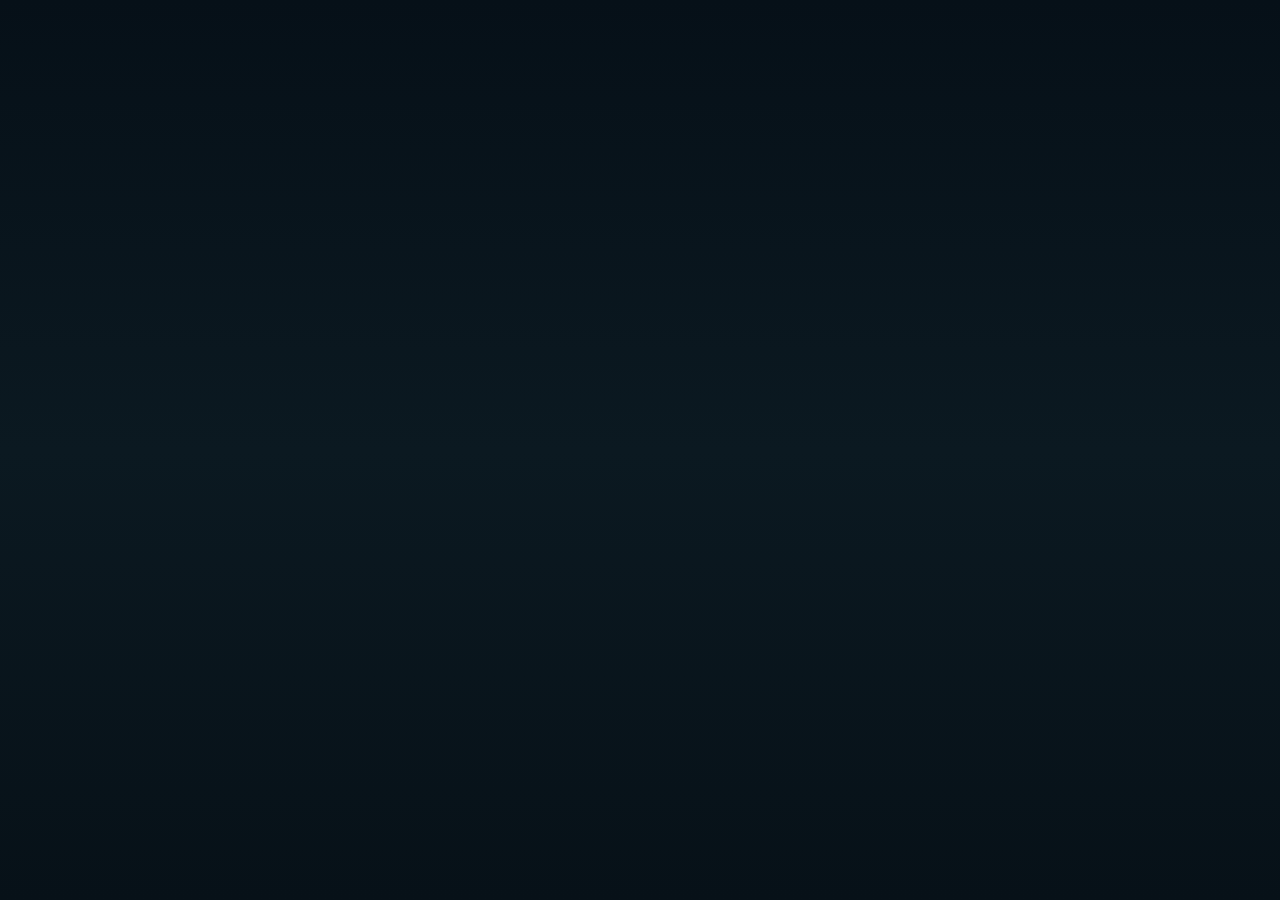
==== commit 3b6b33d8: "Add files via upload" ====
--- a/index.html
+++ b/index.html
@@ -1,8 +1,10 @@
-<!doctype html><html lang="en"><head><meta charset="utf-8"><meta name="viewport" content="width=device-width,initial-scale=1,viewport-fit=cover"><meta name="theme-color" content="#071118"><title>Diamond Legacy — Alpha 0.4.1</title><style>
+<!doctype html><html lang="en"><head><meta charset="utf-8"><meta name="viewport" content="width=device-width,initial-scale=1,viewport-fit=cover"><meta name="theme-color" content="#071118"><title>Diamond Legacy — Alpha 0.5</title><style>
 :root{--bg:#071118;--card:#102630;--card2:#0b1b23;--line:#294854;--text:#f5f7f8;--muted:#91a6af;--gold:#f2c14f;--green:#55d89f;--red:#ff7777;--blue:#67aefc}*{box-sizing:border-box}body{margin:0;background:linear-gradient(180deg,#061018,#0b1921 50%,#071118);color:var(--text);font-family:Inter,system-ui,-apple-system,Segoe UI,sans-serif;min-height:100vh}.app{max-width:560px;margin:auto;padding:env(safe-area-inset-top) 12px calc(82px + env(safe-area-inset-bottom));min-height:100vh}.hidden{display:none!important}.top{display:flex;align-items:center;justify-content:space-between;padding:14px 2px 10px}.brand{font-weight:1000;letter-spacing:.08em}.tiny{font-size:10px;color:var(--muted)}.screen{display:none}.screen.on{display:block}.card{background:linear-gradient(180deg,#122b36,#0d2029);border:1px solid var(--line);border-radius:18px;padding:14px;box-shadow:0 10px 25px #0004}.hero{padding:17px}.eyebrow{font-size:10px;color:var(--gold);font-weight:950;text-transform:uppercase;letter-spacing:.15em}.title{font-size:26px;line-height:1.05;font-weight:1000;margin:5px 0}.sub{font-size:13px;color:var(--muted);line-height:1.45}.section{margin:14px 2px 7px;font-size:10px;color:var(--muted);font-weight:950;text-transform:uppercase;letter-spacing:.14em}.row{display:flex;align-items:center;justify-content:space-between;gap:8px}.grid2{display:grid;grid-template-columns:1fr 1fr;gap:8px}.grid3{display:grid;grid-template-columns:repeat(3,1fr);gap:7px}.kpis{display:grid;grid-template-columns:repeat(4,1fr);gap:7px}.pill{background:#091820;border:1px solid #24424e;border-radius:12px;padding:8px;min-width:0}.pill b{display:block;font-size:17px}.pill span{font-size:8px;color:var(--muted);text-transform:uppercase}.ovr{height:72px;width:72px;border-radius:50%;display:grid;place-items:center;border:6px solid var(--gold);font-size:27px;font-weight:1000;background:#07151d}.btn{width:100%;border:0;border-radius:14px;padding:13px 15px;font-size:15px;font-weight:950;background:var(--gold);color:#171208}.btn.secondary{background:#17323e;color:var(--text);border:1px solid #31515f}.btn.ghost{background:transparent;color:var(--muted);border:1px solid var(--line)}.btn.small{padding:9px;font-size:11px;border-radius:10px}.play{font-size:17px;background:linear-gradient(90deg,#f2c14f,#ec9639)}label{display:block;color:var(--muted);font-size:11px;margin:10px 0 5px}input,select{width:100%;padding:12px;border:1px solid #2d4c58;border-radius:12px;background:#091820;color:white;font-size:16px}.notice{padding:10px;border-radius:12px;background:#102c23;border:1px solid #285a45;color:#c9f5df;font-size:12px}.warn{background:#302713;border-color:#66521e;color:#ffe5aa}.bad{color:var(--red)}.good{color:var(--green)}.meter{height:7px;background:#18313b;border-radius:9px;overflow:hidden;margin-top:5px}.fill{height:100%;background:linear-gradient(90deg,var(--blue),#b48dff)}.news{padding:8px 0;border-bottom:1px solid #ffffff0d;font-size:12px}.news:last-child{border:0}.tag{display:inline-block;padding:4px 7px;border-radius:99px;background:#17323e;border:1px solid #31515f;font-size:9px;margin:2px}.school{padding:11px;border-radius:14px;background:#0a1b23;border:1px solid #284753;margin-bottom:8px}.school strong{font-size:14px}.school .meta{font-size:10px;color:var(--muted);margin-top:3px}.nav{position:fixed;z-index:30;left:50%;bottom:0;transform:translateX(-50%);width:min(560px,100%);display:grid;grid-template-columns:repeat(5,1fr);background:#061017f2;backdrop-filter:blur(16px);border-top:1px solid #274554;padding:7px 8px calc(7px + env(safe-area-inset-bottom))}.nav button{border:0;background:none;color:#78909d;font-size:9px;font-weight:900}.nav b{display:block;font-size:18px}.nav button.on{color:var(--gold)}.modal{position:fixed;z-index:100;inset:0;background:#000c;display:flex;align-items:flex-end;justify-content:center}.sheet{width:min(560px,100%);max-height:94vh;overflow:auto;background:#0a1820;border:1px solid #31515f;border-radius:24px 24px 0 0;padding:18px 14px calc(20px + env(safe-area-inset-bottom))}.choice{padding:12px;border:1px solid #2a4956;background:#0c1d25;border-radius:14px;margin:8px 0}.choice strong{display:block}.choice span{display:block;color:var(--muted);font-size:11px;margin-top:3px}.stars{font-size:28px;color:#344b55}.stars .lit{color:var(--gold)}table{width:100%;border-collapse:collapse;font-size:11px}th,td{padding:7px 4px;border-bottom:1px solid #203a45;text-align:right}th:first-child,td:first-child{text-align:left}.tabs{display:flex;gap:6px;overflow:auto;margin-bottom:10px}.tabs button{white-space:nowrap;border:1px solid #2d4b57;background:#0c1d25;color:#9fb1b9;padding:8px 10px;border-radius:99px;font-weight:850}.tabs button.on{background:var(--gold);color:#171208}.setting{padding:11px 0;border-bottom:1px solid #ffffff12}.setting:last-child{border:0}
 
 .avatarWrap{display:flex;align-items:center;gap:13px}.avatar{width:88px;height:88px;flex:0 0 88px;border-radius:22px;overflow:hidden;background:#081820;border:1px solid #31515f;box-shadow:inset 0 0 0 3px #ffffff08}.progressLine{height:9px;background:#18313b;border-radius:99px;overflow:hidden;margin:7px 0 4px}.progressLine>i{display:block;height:100%;background:linear-gradient(90deg,var(--gold),#ed9341)}.cost{font-size:9px;color:var(--muted)}.milestone{padding:10px 0;border-bottom:1px solid #ffffff10}.milestone:last-child{border:0}.milestone b{display:block}.goal{border-left:4px solid var(--gold);padding-left:10px}.fav{box-shadow:inset 0 0 0 1px var(--gold)}.badgeLogo{width:38px;height:38px;border-radius:50%;display:grid;place-items:center;font-size:11px;font-weight:1000;color:white;flex:0 0 38px}.locked{opacity:.55}.opportunity{border-color:#796224;background:#2a2412}.bigNumber{font-size:32px;font-weight:1000}.selectGrid{display:grid;grid-template-columns:repeat(3,1fr);gap:7px}.swatch{height:42px;border-radius:12px;border:2px solid transparent}.swatch.on{border-color:var(--gold)}
-</style></head><body><div class="app"><div id="setup"></div><div id="game" class="hidden"><div class="top"><div><div class="brand">DIAMOND LEGACY</div><div class="tiny">BASEBALL ALPHA 0.4.1</div></div><div id="saved" class="tiny">Saved</div></div><section id="home" class="screen on"></section><section id="player" class="screen"></section><section id="recruiting" class="screen"></section><section id="world" class="screen"></section><section id="history" class="screen"></section></div></div><div id="nav" class="nav hidden"></div><div id="modal"></div><script>
+
+.scoreHero{display:grid;grid-template-columns:1fr auto 1fr;align-items:center;gap:10px;text-align:center;padding:16px 8px}.scoreTeam{font-size:12px;font-weight:900}.scoreNum{font-size:36px;font-weight:1000}.resultWin{color:var(--green)}.resultLoss{color:var(--red)}details{border-top:1px solid #ffffff12;padding:10px 0}details:first-child{border-top:0}summary{cursor:pointer;font-weight:900;list-style:none}summary::-webkit-details-marker{display:none}.headline{font-size:20px;font-weight:1000;line-height:1.15}.moment{border:1px solid #7a6427;background:#292310;border-radius:17px;padding:14px}.momentScore{font-size:12px;color:var(--gold);font-weight:950}.coachBubble{padding:13px;border-radius:16px;background:#142e39;border-left:4px solid var(--gold);font-size:13px;line-height:1.5}.timeline{border-left:3px solid #31515f;margin-left:9px;padding-left:17px}.timelineItem{position:relative;padding:0 0 16px}.timelineItem:before{content:'';position:absolute;left:-24px;top:3px;width:11px;height:11px;border-radius:50%;background:var(--gold);border:2px solid #071118}.clubGrid{display:grid;grid-template-columns:1fr 1fr;gap:8px}.clubBtn{text-align:left;padding:13px;border-radius:14px;background:#0c1d25;border:1px solid #2a4956;color:var(--text);font-weight:900}.clubBtn span{display:block;color:var(--muted);font-size:10px;margin-top:4px}.formTag{display:inline-block;font-size:10px;letter-spacing:.15em}.boxLines th,.boxLines td{text-align:center}.boxLines th:first-child,.boxLines td:first-child{text-align:left}.restCard{border-color:#496b77;background:#102a34}
+</style></head><body><div class="app"><div id="setup"></div><div id="game" class="hidden"><div class="top"><div><div class="brand">DIAMOND LEGACY</div><div class="tiny">BASEBALL ALPHA 0.5</div></div><div id="saved" class="tiny">Saved</div></div><section id="home" class="screen on"></section><section id="player" class="screen"></section><section id="recruiting" class="screen"></section><section id="world" class="screen"></section><section id="history" class="screen"></section></div></div><div id="nav" class="nav hidden"></div><div id="modal"></div><script>
 const POS=['C','1B','2B','3B','SS','LF','CF','RF','DH','SP','RP','CP','Two-Way'];
 const HATTR=['Contact','Power','Vision','Discipline','Speed','Fielding','Arm','Baseball IQ','Durability'];
 const PATTR=['Velocity','Control','Movement','Stamina','Pitching IQ','Fielding','Arm','Durability'];
@@ -17,9 +19,9 @@
 function prestige(n){const elite=['LSU','Vanderbilt','Texas','Arkansas','Florida','Florida State','Clemson','North Carolina','Virginia','Oregon State','UCLA','Stanford','Tennessee','Georgia','Texas A&M','Mississippi State','Ole Miss','Louisville','TCU','Arizona State'];if(elite.includes(n))return 5;if(['Rutgers','Seton Hall','Duke','Wake Forest','Georgia Tech','Miami','Oklahoma','Oklahoma State','Auburn','Alabama','Kentucky','South Carolina','Coastal Carolina','East Carolina','Notre Dame','Nebraska','Oregon','Arizona'].includes(n))return 4;return rand(1,3)}
 function makeCollege(name){let p=prestige(name),roster={};POS.slice(0,12).forEach(pos=>roster[pos]=[rand(58+p*4,70+p*4),rand(55+p*3,67+p*4),rand(52+p*3,64+p*4)].map(x=>clamp(x,45,94)).sort((a,b)=>b-a));return{name,prestige:p,coach:rand(45+p*8,65+p*7),facilities:rand(40+p*9,64+p*7),nil:rand(30+p*10,65+p*7),pipeline:rand(35+p*10,60+p*8),academics:rand(55,96),roster,needs:{},interest:0,stage:'Not Watching',scholarship:0,projectedRole:'No projection',signed:false}}
 function makeMLB(name){let needs={};POS.slice(0,12).forEach(p=>needs[p]=rand(20,100));return{name,needs,philosophy:pick(['Upside','Polish','Athleticism','Power','Contact','Pitching','Defense','Versatility']),interest:0,grade:'—',note:'No active report'}}
-function fresh(o){let difficulty=o.difficulty||'Realistic',a=attrs(o.position);let progress={};Object.keys(a).forEach(k=>progress[k]=0);return{version:'0.4.1',name:o.name||'Alex Morgan',team:o.team,position:o.position,bats:o.bats,throws:o.throws,difficulty,favoriteCollege:o.favoriteCollege||'Rutgers',favoriteMLB:o.favoriteMLB||'Philadelphia Phillies',avatar:{skin:o.skin||'#b97850',hair:o.hair||'#2a1b14',style:o.style||'Short'},year:'Freshman',age:15,week:1,phase:'regular',attrs:a,attrProgress:progress,dp:10,lastDP:{total:0,items:[]},energy:94,confidence:52,coachTrust:52,coachConfidence:42,academics:74,stress:18,reputation:4,brand:2,followers:180,role:['SP','RP','CP'].includes(o.position)?'Rotation Candidate':'Varsity Starter',lineup:['SP','RP','CP'].includes(o.position)?null:8,stats:blank(),careerStats:blank(),record:{w:0,l:0},seasonGames:20,teamQuality:rand(48,72),teamHistory:[],news:['Your varsity career begins.'],history:[],gameLog:[],milestones:[],showcases:[],combineInvite:false,committed:null,draft:null,path:'High School',traits:[],personality:{WorkEthic:0,Leadership:0,TeamFirst:0,Composure:0},offers:[],offseasonChoices:[],world:{colleges:D1.map(makeCollege),mlb:MLB.map(makeMLB),collegeTop:[],headlines:[],year:1},settings:{injuries:'Normal',energy:'Normal',recruiting:'Preset',stats:'Preset'},created:Date.now()}}
-function save(){localStorage.setItem('diamondLegacy041',JSON.stringify(S));if($('#saved'))$('#saved').textContent='Saved'}function load(){let v=localStorage.getItem('diamondLegacy041');if(v){S=JSON.parse(v);S.attrProgress=S.attrProgress||Object.fromEntries(Object.keys(S.attrs).map(k=>[k,0]));S.careerStats=S.careerStats||{...S.stats};S.milestones=S.milestones||[];S.showcases=S.showcases||[];S.lastDP=S.lastDP||{total:0,items:[]};S.teamQuality=S.teamQuality||60;S.favoriteCollege=S.favoriteCollege||'Rutgers';S.favoriteMLB=S.favoriteMLB||'Philadelphia Phillies';S.avatar=S.avatar||{skin:'#b97850',hair:'#21160f',style:'Short'};launch()}else setup()}
-function setup(step=1){let h='';if(step===1)h=`<div class="card hero"><div class="eyebrow">Alpha 0.4.1</div><div class="title">Start Your Legacy</div><p class="sub">Simple screens. A deeper baseball world underneath.</p><label>Player Name</label><input id="nm" value="${setupDraft.name||''}" placeholder="Alex Morgan"><label>High School</label><select id="tm">${HS.map(x=>`<option>${x}</option>`).join('')}</select><label>Favorite College</label><select id="fc">${D1.map(x=>`<option ${x===(setupDraft.favoriteCollege||'Rutgers')?'selected':''}>${x}</option>`).join('')}</select><label>Favorite MLB Team</label><select id="fm">${MLB.map(x=>`<option ${x===(setupDraft.favoriteMLB||'Philadelphia Phillies')?'selected':''}>${x}</option>`).join('')}</select><button class="btn" style="margin-top:14px" onclick="step1()">Next</button></div>`;else if(step===2)h=`<div class="card hero"><div class="eyebrow">Player</div><div class="title">Position & Avatar</div><label>Position</label><select id="ps">${POS.map(x=>`<option>${x}</option>`).join('')}</select><div class="grid2"><div><label>Bats</label><select id="bt"><option>Right</option><option>Left</option><option>Switch</option></select></div><div><label>Throws</label><select id="th"><option>Right</option><option>Left</option></select></div></div><label>Skin Tone</label><div class="selectGrid">${['#f2c9a5','#d69a72','#b97850','#8a5438','#5f3828','#3b241c'].map((x,i)=>`<button type="button" class="swatch ${i===2?'on':''}" style="background:${x}" onclick="pickAvatar(this,'skin','${x}')"></button>`).join('')}</div><label>Hair Color</label><div class="selectGrid">${['#201610','#51331f','#9b6a39','#171717','#6f251f','#d7b36a'].map((x,i)=>`<button type="button" class="swatch ${i===0?'on':''}" style="background:${x}" onclick="pickAvatar(this,'hair','${x}')"></button>`).join('')}</div><label>Hair Style</label><select id="sty"><option>Short</option><option>Fade</option><option>Curly</option><option>Long</option></select><button class="btn" style="margin-top:14px" onclick="step2()">Next</button><button class="btn ghost" style="margin-top:8px" onclick="setup(1)">Back</button></div>`;else h=`<div class="card hero"><div class="eyebrow">Difficulty</div><div class="title">How Do You Want to Play?</div>${[['Rookie','Story-focused • faster growth • forgiving'],['Realistic','Balanced • earned progression • recommended'],['Legend','Tough competition • slower rise • less forgiving']].map(x=>`<div class="choice" onclick="start('${x[0]}')"><strong>${x[0]}</strong><span>${x[1]}</span></div>`).join('')}<button class="btn ghost" onclick="setup(2)">Back</button></div>`;$('#setup').innerHTML=h}
+function fresh(o){let difficulty=o.difficulty||'Realistic',a=attrs(o.position);let progress={};Object.keys(a).forEach(k=>progress[k]=0);return{version:'0.5',name:o.name||'Alex Morgan',team:o.team,position:o.position,bats:o.bats,throws:o.throws,difficulty,favoriteCollege:o.favoriteCollege||'Rutgers',favoriteMLB:o.favoriteMLB||'Philadelphia Phillies',avatar:{skin:o.skin||'#b97850',hair:o.hair||'#2a1b14',style:o.style||'Short'},year:'Freshman',age:15,week:1,phase:'regular',attrs:a,attrProgress:progress,dp:10,lastDP:{total:0,items:[]},energy:94,confidence:52,coachTrust:52,coachConfidence:42,academics:74,stress:18,reputation:4,brand:2,followers:180,role:['SP','RP','CP'].includes(o.position)?'Rotation Candidate':'Varsity Starter',lineup:['SP','RP','CP'].includes(o.position)?null:8,stats:blank(),careerStats:blank(),record:{w:0,l:0},seasonGames:20,teamQuality:rand(48,72),teamHistory:[],news:['Your varsity career begins.'],history:[],gameLog:[],milestones:[],showcases:[],combineInvite:false,committed:null,draft:null,path:'High School',traits:[],personality:{WorkEthic:0,Leadership:0,TeamFirst:0,Composure:0},offers:[],offseasonChoices:[],world:{colleges:D1.map(makeCollege),mlb:MLB.map(makeMLB),collegeTop:[],headlines:[],year:1},settings:{injuries:'Normal',energy:'Normal',recruiting:'Preset',stats:'Preset'},created:Date.now()}}
+function save(){localStorage.setItem('diamondLegacy050',JSON.stringify(S));if($('#saved'))$('#saved').textContent='Saved'}function load(){let v=localStorage.getItem('diamondLegacy050');if(v){S=JSON.parse(v);S.attrProgress=S.attrProgress||Object.fromEntries(Object.keys(S.attrs).map(k=>[k,0]));S.careerStats=S.careerStats||{...S.stats};S.milestones=S.milestones||[];S.showcases=S.showcases||[];S.lastDP=S.lastDP||{total:0,items:[]};S.teamQuality=S.teamQuality||60;S.favoriteCollege=S.favoriteCollege||'Rutgers';S.favoriteMLB=S.favoriteMLB||'Philadelphia Phillies';S.avatar=S.avatar||{skin:'#b97850',hair:'#21160f',style:'Short'};launch()}else setup()}
+function setup(step=1){let h='';if(step===1)h=`<div class="card hero"><div class="eyebrow">Alpha 0.5</div><div class="title">Start Your Legacy</div><p class="sub">Simple screens. A deeper baseball world underneath.</p><label>Player Name</label><input id="nm" value="${setupDraft.name||''}" placeholder="Alex Morgan"><label>High School</label><select id="tm">${HS.map(x=>`<option>${x}</option>`).join('')}</select><label>Favorite College</label><select id="fc">${D1.map(x=>`<option ${x===(setupDraft.favoriteCollege||'Rutgers')?'selected':''}>${x}</option>`).join('')}</select><label>Favorite MLB Team</label><select id="fm">${MLB.map(x=>`<option ${x===(setupDraft.favoriteMLB||'Philadelphia Phillies')?'selected':''}>${x}</option>`).join('')}</select><button class="btn" style="margin-top:14px" onclick="step1()">Next</button></div>`;else if(step===2)h=`<div class="card hero"><div class="eyebrow">Player</div><div class="title">Position & Avatar</div><label>Position</label><select id="ps">${POS.map(x=>`<option>${x}</option>`).join('')}</select><div class="grid2"><div><label>Bats</label><select id="bt"><option>Right</option><option>Left</option><option>Switch</option></select></div><div><label>Throws</label><select id="th"><option>Right</option><option>Left</option></select></div></div><label>Skin Tone</label><div class="selectGrid">${['#f2c9a5','#d69a72','#b97850','#8a5438','#5f3828','#3b241c'].map((x,i)=>`<button type="button" class="swatch ${i===2?'on':''}" style="background:${x}" onclick="pickAvatar(this,'skin','${x}')"></button>`).join('')}</div><label>Hair Color</label><div class="selectGrid">${['#201610','#51331f','#9b6a39','#171717','#6f251f','#d7b36a'].map((x,i)=>`<button type="button" class="swatch ${i===0?'on':''}" style="background:${x}" onclick="pickAvatar(this,'hair','${x}')"></button>`).join('')}</div><label>Hair Style</label><select id="sty"><option>Short</option><option>Fade</option><option>Curly</option><option>Long</option></select><button class="btn" style="margin-top:14px" onclick="step2()">Next</button><button class="btn ghost" style="margin-top:8px" onclick="setup(1)">Back</button></div>`;else h=`<div class="card hero"><div class="eyebrow">Difficulty</div><div class="title">How Do You Want to Play?</div>${[['Rookie','Story-focused • faster growth • forgiving'],['Realistic','Balanced • earned progression • recommended'],['Legend','Tough competition • slower rise • less forgiving']].map(x=>`<div class="choice" onclick="start('${x[0]}')"><strong>${x[0]}</strong><span>${x[1]}</span></div>`).join('')}<button class="btn ghost" onclick="setup(2)">Back</button></div>`;$('#setup').innerHTML=h}
 function pickAvatar(el,k,v){setupDraft[k]=v;el.parentElement.querySelectorAll('.swatch').forEach(x=>x.classList.remove('on'));el.classList.add('on')}function step1(){setupDraft.name=$('#nm').value.trim()||'Alex Morgan';setupDraft.team=$('#tm').value;setupDraft.favoriteCollege=$('#fc').value;setupDraft.favoriteMLB=$('#fm').value;setup(2)}function step2(){setupDraft.position=$('#ps').value;setupDraft.bats=$('#bt').value;setupDraft.throws=$('#th').value;setupDraft.style=$('#sty').value;setup(3)}function start(d){setupDraft.difficulty=d;S=fresh(setupDraft);seedWorld();save();launch()}
 function seedWorld(){S.world.colleges.forEach(c=>{c.needs={};POS.slice(0,12).forEach(p=>c.needs[p]=rand(15,100))});S.world.collegeTop=[...S.world.colleges].sort((a,b)=>b.prestige-a.prestige||b.pipeline-a.pipeline).slice(0,25).map(x=>x.name);updateWorld()}
 function launch(){$('#setup').classList.add('hidden');$('#game').classList.remove('hidden');$('#nav').classList.remove('hidden');$('#nav').innerHTML=[['home','⌂','Home'],['player','◆','Player'],['recruiting','★','Recruiting'],['world','◎','World'],['history','≡','History']].map((x,i)=>`<button class="${i?'':'on'}" onclick="go('${x[0]}',this)"><b>${x[1]}</b>${x[2]}</button>`).join('');render()}
@@ -74,5 +76,48 @@
 function settings(){sheet(`<div class="eyebrow">Career Settings</div><div class="title">Difficulty</div>${['Rookie','Realistic','Legend'].map(x=>`<div class="choice" onclick="S.difficulty='${x}';closeSheet();render()"><strong>${x}${S.difficulty===x?' ✓':''}</strong><span>${x==='Rookie'?'Faster growth and forgiving competition':x==='Realistic'?'Balanced and recommended':'Slower development and tougher competition'}</span></div>`).join('')}<div class="notice">Changing difficulty affects future games and development. It does not rewrite completed stats.</div>`)}
 function highSchoolEnd(){let offers=S.world.colleges.filter(c=>c.scholarship).sort((a,b)=>b.interest-a.interest),topMLB=S.world.mlb.filter(t=>t.interest>25).sort((a,b)=>b.interest-a.interest)[0],drafted=!!topMLB&&(S.combineInvite||potential()>82)&&ovr()>62;if(drafted&&!S.draft)S.draft={team:topMLB.name,round:clamp(Math.round(18-(topMLB.interest/7)-(potential()-75)/4),1,20),signed:false};let college=offers[0];sheet(`<div class="eyebrow">High School Complete</div><div class="title">Choose Your Next Chapter</div><div class="avatar" style="margin:8px auto 16px">${avatarSVG()}</div>${S.draft?`<div class="school opportunity"><strong>Drafted: ${S.draft.team}</strong><div class="meta">Round ${S.draft.round} • You may sign or keep your college eligibility in this career simulation.</div></div>`:`<div class="card"><p class="sub">You were not selected out of high school. College and JUCO remain open.</p></div>`}${college?`<div class="school ${college.name===S.favoriteCollege?'fav':''}"><strong>Best D1 Option: ${college.name}</strong><div class="meta">${college.scholarship}% scholarship • ${roleChance(college)}</div></div>`:''}<div class="section">Decision</div>${S.draft?`<button class="btn" onclick="choosePath('Pro',decodeURIComponent('${encodeURIComponent(S.draft.team)}'))">Sign with ${S.draft.team}</button>`:''}${college?`<button class="btn secondary" style="margin-top:8px" onclick="choosePath('College',decodeURIComponent('${encodeURIComponent(college.name)}'))">Attend ${college.name}</button>`:''}<button class="btn secondary" style="margin-top:8px" onclick="choosePath('JUCO','Garden State JUCO')">Attend Garden State JUCO</button><p class="tiny" style="margin-top:12px">College/JUCO seasons and repeat draft decisions are the next playable career stage. This choice and the full baseball universe are saved now.</p>`)}
 function choosePath(path,name){S.path=path;S.phase='transition';if(path==='Pro'){S.draft.signed=true;addMilestone('signed-pro','Signed Professional Contract',name)}else{S.committed=name;addMilestone(path==='College'?'college-commit':'juco-commit',path==='College'?'College Commitment':'JUCO Commitment',name)}closeSheet();render();sheet(`<div class="eyebrow">Next Chapter Saved</div><div class="avatar" style="margin:8px auto 16px">${avatarSVG()}</div><div class="title">${path==='Pro'?'Welcome to Pro Baseball':`Committed to ${name}`}</div><p class="sub">Your avatar, favorite-team history, milestones, college universe and MLB organizational needs will carry forward.</p><div class="notice">The playable college, JUCO and professional stages come next. Your high-school career remains fully saved.</div><button class="btn secondary" style="margin-top:12px" onclick="closeSheet();render()">Return to Career</button>`)}
-function sheet(h){$('#modal').innerHTML=`<div class="modal"><div class="sheet">${h}</div></div>`}function closeSheet(){$('#modal').innerHTML=''}function resetGame(){if(confirm('Delete this Alpha 0.4.1 career?')){localStorage.removeItem('diamondLegacy041');location.reload()}}load();
+
+// ===== ALPHA 0.5 GAMEPLAY LAYER =====
+function ensure050(){
+ S.version='0.5'; S.gameLog=S.gameLog||[]; S.messages=S.messages||[]; S.trophies=S.trophies||[];
+ S.teamChemistry=S.teamChemistry??55; S.coachGoals=S.coachGoals||[]; S.slump=S.slump||0;
+ S.lastWeek=S.lastWeek||null; S.pendingWeek=null; S.teamIdentity=S.teamIdentity||{
+  offense:clamp(S.teamQuality+rand(-10,10),35,92),pitching:clamp(S.teamQuality+rand(-10,10),35,92),defense:clamp(S.teamQuality+rand(-10,10),35,92),coaching:rand(45,88),tradition:rand(25,90)
+ };
+ if(!S.coachGoals.length)assignCoachGoal();
+}
+function launch(){ensure050();$('#setup').classList.add('hidden');$('#game').classList.remove('hidden');$('#nav').classList.remove('hidden');$('#nav').innerHTML=[['home','⌂','Home'],['player','◆','Player'],['clubhouse','♜','Clubhouse'],['recruiting','★','Recruiting'],['history','≡','Legacy']].map((x,i)=>`<button class="${i?'':'on'}" onclick="go('${x[0]}',this)"><b>${x[1]}</b>${x[2]}</button>`).join('');if(!$('#clubhouse')){let sec=document.createElement('section');sec.id='clubhouse';sec.className='screen';$('#recruiting').before(sec)}render()}
+function render(){if(!S)return;ensure050();renderHome();renderPlayer();renderClubhouse();renderRecruit();renderWorld();renderHistory();save()}
+function nextOpponent(){return pick(HS.filter(x=>x!==S.team))}
+function gameImportance(){if(S.week>=10)return'State Championship';if(S.week===9)return'State Playoff';if(S.week===7)return'Rivalry Game';return'Regular Season'}
+function renderHome(){let next=S.phase==='offseason'?'Offseason Plan':`Week ${S.week} • ${gameImportance()}`;let form=S.gameLog.slice(0,5).map(g=>g.win?'W':'L').join('')||'—';$('#home').innerHTML=`<div class="card hero"><div class="avatarWrap"><div class="avatar">${avatarSVG()}</div><div style="flex:1"><div class="eyebrow">${S.year} • ${S.position}</div><div class="title">${S.name}</div><div class="sub">${S.role} • ${S.team}</div></div><div class="ovr">${ovr()}</div></div><div class="kpis" style="margin-top:12px"><div class="pill"><b>${S.energy}</b><span>Energy</span></div><div class="pill"><b>${S.coachTrust}</b><span>Trust</span></div><div class="pill"><b>${S.teamChemistry}</b><span>Chemistry</span></div><div class="pill"><b>${S.dp}</b><span>DP</span></div></div></div><div class="section">Diamond Legacy Daily</div><div class="card"><div class="headline">${S.news[0]||'Your season is underway.'}</div>${S.news.slice(1,4).map(n=>`<div class="news">${n}</div>`).join('')}</div><div class="section">Current Season</div><div class="card"><div class="row"><div><b>${S.record.w}-${S.record.l}</b><div class="tiny">Team record • Form ${form}</div></div><div style="text-align:right"><b>${hitPlayer()?avg()+' AVG':era()+' ERA'}</b><div class="tiny">${S.stats.g} games • Team ${S.teamQuality}</div></div></div><div class="meter"><div class="fill" style="width:${S.teamQuality}%"></div></div><div class="row" style="margin-top:12px"><span class="sub">${next}</span><span class="tag">${S.difficulty}</span></div></div><button class="btn play" style="margin-top:12px" onclick="mainAction()">${S.phase==='offseason'?'Plan Offseason':'Play Week'}</button><div class="section">Career Goal</div><div class="card goal"><b>${careerGoal()}</b><div class="tiny" style="margin-top:5px">Favorite college: ${S.favoriteCollege} • Favorite MLB: ${S.favoriteMLB}</div></div>`}
+function renderPlayer(){let toward=Math.round(Object.values(S.attrProgress||{}).reduce((a,b)=>a+b,0)/Math.max(1,Object.keys(S.attrs).length));$('#player').innerHTML=`<div class="card hero"><div class="avatarWrap"><div class="avatar">${avatarSVG()}</div><div><div class="eyebrow">Development</div><div class="title">${ovr()} OVR</div><p class="sub">${S.dp} DP available • ${toward} average progress banked</p></div></div></div><div class="section">Last DP Earned</div><div class="card">${S.lastDP&&S.lastDP.items.length?S.lastDP.items.map(x=>`<div class="row"><span>${x[0]}</span><b class="good">+${x[1]}</b></div>`).join(''):`<p class="sub">Play a week to see exactly where DP came from.</p>`}${S.lastDP?.total?`<div class="row" style="margin-top:8px;border-top:1px solid #ffffff15;padding-top:8px"><strong>Total</strong><b>+${S.lastDP.total} DP</b></div>`:''}</div><div class="section">Attributes</div><div class="grid2">${Object.entries(S.attrs).map(([k,v])=>{let cost=attrCost(v),prog=S.attrProgress?.[k]||0;return`<div class="pill"><div class="row"><div><b>${v}</b><span>${k}</span></div><button class="btn small secondary" style="width:auto" onclick="upgrade('${k}')">Train</button></div><div class="progressLine"><i style="width:${prog/cost*100}%"></i></div><div class="cost">${prog}/${cost} to ${v+1} • Costs ${cost-prog} more DP</div></div>`}).join('')}</div>`}
+function assignCoachGoal(){let goals=hitPlayer()?[['Hit .280 over the next stretch','Contact and consistency'],['Drive in 5 runs','Production in key spots'],['Make fewer mistakes','Defense and Baseball IQ'],['Reach base consistently','Vision and Discipline']]:[['Allow 3 earned runs or fewer','Pitch execution'],['Record 10 strikeouts','Miss bats'],['Limit walks','Control and Pitching IQ']];let g=pick(goals);S.coachGoals=[{title:g[0],detail:g[1],progress:0,target:5,reward:4}]}
+function renderClubhouse(){$('#clubhouse').innerHTML=`<div class="card hero"><div class="eyebrow">Clubhouse</div><div class="title">Inside the Team</div><p class="sub">Talk to your coach, review goals, messages and the identity of your club.</p></div><div class="section">Talk to Coach</div><div class="clubGrid"><button class="clubBtn" onclick="coachTalk('order')">Batting Order<span>Ask what it takes to move up</span></button><button class="clubBtn" onclick="coachTalk('position')">Best Position<span>Get feedback from your ratings</span></button><button class="clubBtn" onclick="coachTalk('twoway')">Try Two-Way<span>Request a bullpen or hitting trial</span></button><button class="clubBtn" onclick="coachTalk('improve')">How to Improve<span>Get one specific recommendation</span></button><button class="clubBtn" onclick="coachTalk('playing')">Playing Time<span>Understand your current role</span></button><button class="clubBtn" onclick="coachTalk('recruiting')">Recruiting<span>Ask who has called</span></button></div><div class="section">Coach Goal</div><div class="card goal">${S.coachGoals.map(g=>`<b>${g.title}</b><div class="tiny">${g.detail} • Reward ${g.reward} DP</div><div class="progressLine"><i style="width:${g.progress/g.target*100}%"></i></div>`).join('')}</div><div class="section">Team Identity</div><div class="card"><div class="row"><span>Offense</span><b>${S.teamIdentity.offense}</b></div><div class="row"><span>Pitching</span><b>${S.teamIdentity.pitching}</b></div><div class="row"><span>Defense</span><b>${S.teamIdentity.defense}</b></div><div class="row"><span>Coaching</span><b>${S.teamIdentity.coaching}</b></div><div class="row"><span>Chemistry</span><b>${S.teamChemistry}</b></div></div><div class="section">Messages</div><div class="card">${S.messages.length?S.messages.slice(0,6).map(m=>`<div class="news"><b>${m.from}</b><br>${m.text}</div>`).join(''):`<p class="sub">No new messages yet.</p>`}</div>`}
+function coachTalk(type){let a=S.attrs,txt='';if(type==='order')txt=hitPlayer()?(S.lineup<=3?`You're already hitting ${S.lineup}. Keep reaching base and producing.`:`Your path upward is simple: improve ${a.Discipline<a.Contact?'plate discipline':'contact'} and keep your average near .280. You're currently hitting ${S.lineup}.`):'Your role is determined by innings and leverage, not the batting order.';if(type==='position'){let candidates=[['CF',(a.Speed||0)+(a.Fielding||0)],['SS',(a.Fielding||0)+(a.Arm||0)+(a['Baseball IQ']||0)/2],['3B',(a.Arm||0)+(a.Power||0)],['RF',(a.Arm||0)+(a.Power||0)],['2B',(a.Fielding||0)+(a.Contact||0)]].sort((x,y)=>y[1]-x[1]);txt=`Based on your tools, I see your best fit as ${candidates[0][0]}. ${candidates[1][0]} is your next-best option. Your current position is ${S.position}.`;if(pitchPlayer())txt=`Your pitching profile is built around ${strongest(['Velocity','Control','Movement','Stamina'])}. We can keep evaluating whether starting or relief fits best.`}}if(type==='twoway'){if(S.position==='Two-Way')txt='You are already on the two-way path. Protect your energy and keep both sides progressing.';else if((S.attrs.Arm||0)>=50&&S.energy>=75){txt='Your arm is interesting. I will give you a bullpen trial. This does not guarantee a role.';S.messages.unshift({from:'Coach',text:'Bullpen trial scheduled. Strong results can unlock the Two-Way role.'});if(Math.random()<.45+(S.attrs.Arm-50)/100){S.position='Two-Way';['Velocity','Control','Movement','Stamina','Pitching IQ'].forEach(k=>{if(S.attrs[k]==null){S.attrs[k]=rand(40,50);S.attrProgress[k]=0}});txt+=' You impressed enough to earn a two-way trial role.'}}else txt='Not yet. Build your arm strength and energy first.';if(type==='improve'){let weak=Object.entries(a).sort((x,y)=>x[1]-y[1])[0];txt=`Your clearest weakness is ${weak[0]} at ${weak[1]}. Put your next few DP there. Your best current tool is ${strongest(Object.keys(a))}.`};if(type==='playing')txt=S.coachConfidence>65?'You have earned meaningful responsibility. Keep producing and I will expand your role.':`I like your effort, but I need more consistency. Coach Confidence is ${S.coachConfidence}. Get it above 65.`;if(type==='recruiting'){let active=S.world.colleges.filter(c=>c.interest>0).sort((a,b)=>b.interest-a.interest).slice(0,3);txt=active.length?`${active.map(c=>c.name).join(', ')} have checked in. ${active[0].name} currently has the strongest interest.`:'No major calls yet. Keep playing well and take advantage of showcase opportunities.'}sheet(`<div class="eyebrow">Coach Conversation</div><div class="title">Coach's Feedback</div><div class="coachBubble">“${txt}”</div><button class="btn secondary" style="margin-top:12px" onclick="closeSheet();render()">Done</button>`)}
+function strongest(keys){return keys.filter(k=>S.attrs[k]!=null).sort((a,b)=>S.attrs[b]-S.attrs[a])[0]||'work ethic'}
+function mainAction(){if(S.phase==='transition')return alert('Your next career stage is saved for the next build.');if(S.phase==='offseason')return offseason();if((S.energy<48&&Math.random()<.65)||(S.slump>=4&&Math.random()<.25))return forcedRest();let e=Math.random()<.28?pick(EVENTS):null;if(e)return eventSheet050(e);startWeek050()}
+function eventSheet050(e){S.pending=e;sheet(`<div class="eyebrow">Weekly Life Decision</div><div class="title">${e[0]}</div><p class="sub">This week has something beyond baseball. Your choice can affect the games.</p>${e[1].map((x,i)=>`<div class="choice" onclick="resolveEvent050(${i})"><strong>${x[0]}</strong><span>${effectText(x[1])}</span></div>`).join('')}`)}
+function resolveEvent050(i){let o=S.pending[1][i][1];apply(o);S.nextHit=o.nextHit||0;S.pending=null;closeSheet();startWeek050()}
+function forcedRest(){let miss=Math.random()<.35?'game':'practice';sheet(`<div class="eyebrow">Coach Steps In</div><div class="title">You Look Worn Down</div><div class="card restCard"><p class="sub">Coach notices your ${S.energy<48?'fatigue':'slump'} and wants you to sit out one ${miss}. You will recover energy, but a missed game produces no stats or DP.</p></div><div class="choice" onclick="acceptRest('${miss}')"><strong>Accept the rest</strong><span>Recover energy and protect Coach Trust</span></div><div class="choice" onclick="pushToPlay('${miss}')"><strong>Ask to stay in</strong><span>Chance to play, but coach may not like it</span></div>`)}
+function acceptRest(kind){S.energy=clamp(S.energy+(kind==='game'?28:18),0,100);S.coachTrust=clamp(S.coachTrust+1,0,100);closeSheet();if(kind==='game')return restWeekRecap();startWeek050()}
+function pushToPlay(kind){if(Math.random()<.32+S.coachTrust/300){S.coachTrust=clamp(S.coachTrust+1,0,100);S.news.unshift('Coach lets you play after you ask for one more chance.');closeSheet();startWeek050()}else{S.coachTrust=clamp(S.coachTrust-3,0,100);S.energy=clamp(S.energy+22,0,100);closeSheet();restWeekRecap()}}
+function restWeekRecap(){let opp=nextOpponent(),win=Math.random()<teamWinChance(rand(50,85));S.record[win?'w':'l']++;S.week++;S.news.unshift(`You rested while ${S.team} ${win?'beat':'lost to'} ${opp}.`);S.lastDP={total:0,items:[]};S.lastWeek={rest:true,opp,win};sheet(`<div class="eyebrow">Week ${S.week-1} Recap</div><div class="title">Coach-Mandated Rest</div><p class="sub">No personal stats or DP. Energy returns to ${S.energy}.</p><div class="card"><div class="row"><span>${S.team}</span><b>${win?'WIN':'LOSS'}</b></div><div class="row"><span>Energy</span><b class="good">${S.energy}</b></div></div><button class="btn" style="margin-top:12px" onclick="closeSheet();render()">Continue</button>`)}
+function teamWinChance(opp){return clamp(.5+((S.teamIdentity.offense+S.teamIdentity.pitching+S.teamIdentity.defense)/3-opp)/105+(ovr()-55)/230+(S.teamChemistry-50)/420,.12,.88)}
+function startWeek050(){let games=2,importance=gameImportance(),big=importance!=='Regular Season',week={games:[],importance,index:0,dpItems:[],startStats:{...S.stats}};for(let i=0;i<games;i++){let opp=nextOpponent(),oppQ=rand(big?62:48,big?88:84),momentCount=big?(importance==='State Championship'?3:2):(Math.random()<.44?1:0);week.games.push(makeGame050(opp,oppQ,momentCount,big))}S.pendingWeek=week;playNext050()}
+function makeGame050(opp,oppQ,momentCount,big){let winP=teamWinChance(oppQ),ours=rand(1,7),theirs=rand(1,7);if(Math.random()<winP&&ours<=theirs)ours=theirs+rand(1,3);if(Math.random()>=winP&&ours>=theirs)theirs=ours+rand(1,3);let innings=[],a=0,b=0;for(let i=1;i<=7;i++){let maxA=Math.max(0,ours-a),maxB=Math.max(0,theirs-b),ra=i===7?maxA:rand(0,Math.min(2,maxA)),rb=i===7?maxB:rand(0,Math.min(2,maxB));a+=ra;b+=rb;innings.push([ra,rb])}let line=basePlayerLine050(oppQ),moments=[];for(let i=0;i<momentCount;i++)moments.push(makeMoment050(big,i));return{opp,oppQ,ours,theirs,innings,line,moments,momentIndex:0,plays:[],big}}
+function basePlayerLine050(opp){let l={g:1,pa:0,ab:0,h:0,d2:0,d3:0,hr:0,rbi:0,r:0,bb:0,so:0,sb:0,ip:0,er:0,k:0,w:0,l:0,sv:0};if(hitPlayer()){l.ab=rand(3,5);l.pa=l.ab;let p=clamp(.13+(S.attrs.Contact||45)/420+(S.attrs.Vision||45)/850+cfg().stat+(S.energy-75)/900-(opp-60)/600,.08,.39);for(let i=0;i<l.ab;i++)if(Math.random()<p){l.h++;let q=Math.random();if(q<(S.attrs.Power||40)/900)l.hr++;else if(q<.23)l.d2++}l.rbi=rand(0,Math.min(4,l.h+l.hr));l.r=rand(0,Math.min(3,l.h+1));l.so=Math.max(0,l.ab-l.h-rand(0,1))}if(pitchPlayer()){l.ip=S.position==='RP'||S.position==='CP'?rand(1,2):rand(4,7);let ab=((S.attrs.Velocity||45)+(S.attrs.Control||45)+(S.attrs.Movement||45))/3;l.er=Math.max(0,Math.round(l.ip*(.7-ab/155+opp/300)+rand(-1,1)));l.k=Math.max(0,Math.round(l.ip*ab/90+rand(-1,2)))}return l}
+function makeMoment050(big,i){let types=hitPlayer()?['bat','field','run']:['pitch','field'];let type=pick(types);if(type==='bat')return{type,title:big?'Season on the Line':'Late-Inning Opportunity',situation:`${pick(['Bottom 7th','Top 6th','Bottom 5th'])} • ${pick(['Tie game','Down one','Up one'])} • ${pick(['Runner on second','Bases loaded','Runner on third'])}`,choices:[['Sit fastball','power'],['Shorten up','contact'],['Work the count','discipline'],['Drive the other way','vision']]};if(type==='field')return{type,title:'Defining Defensive Play',situation:`${pick(['Two outs','One out'])} • ${pick(['Runner at third','Winning run at second','Bases loaded'])}`,choices:[['Make the safe play','fielding'],['Go for the lead runner','arm'],['Charge aggressively','reaction']]};if(type==='run')return{type,title:'Baserunning Decision',situation:`${pick(['Shallow fly ball','Ball in the gap','Pitch gets away'])} • ${pick(['Tie game','Down one'])}`,choices:[['Go for it','speed'],['Hold safely','iq'],['Force a throw','aggressive']]};return{type:'pitch',title:big?'Protect the Season':'High-Leverage At-Bat',situation:`${pick(['Bases loaded','Runner at third','Winning run at second'])} • ${pick(['One out','Two outs'])}`,choices:[['Attack with fastball','velocity'],['Pitch for ground ball','movement'],['Expand the zone','control'],['Use best secondary','iq']]}}
+function playNext050(){let w=S.pendingWeek;if(w.index>=w.games.length)return finishWeek050();let g=w.games[w.index];if(g.momentIndex<g.moments.length)return showMoment050(g,g.moments[g.momentIndex]);w.index++;playNext050()}
+function showMoment050(g,m){let chanceLabels=m.choices.map(c=>momentChance050(m,c[1],g.oppQ));sheet(`<div class="eyebrow">${S.pendingWeek.importance}</div><div class="moment"><div class="momentScore">${S.team} ${g.ours} • ${g.opp} ${g.theirs}</div><div class="title">${m.title}</div><p class="sub">${m.situation}</p></div><div class="section">Choose Your Approach</div>${m.choices.map((c,i)=>`<div class="choice" onclick="resolveMoment050(${i})"><strong>${c[0]}</strong><span>${chanceLabels[i].label} chance • Best with ${chanceLabels[i].stat}</span></div>`).join('')}`)}
+function momentChance050(m,key,opp){let map={power:'Power',contact:'Contact',discipline:'Discipline',vision:'Vision',fielding:'Fielding',arm:'Arm',reaction:'Fielding',speed:'Speed',iq:'Baseball IQ',aggressive:'Speed',velocity:'Velocity',movement:'Movement',control:'Control'};let stat=map[key]||'Baseball IQ',v=S.attrs[stat]||48,base=.26+(v-40)/115+(S.confidence-50)/400+(S.energy-70)/550-(opp-60)/300+(S.difficulty==='Rookie'?.10:S.difficulty==='Legend'?-.06:0);if(key==='iq')base+=(S.attrs['Baseball IQ']||45)/500;return{p:clamp(base,.12,.86),label:base>.7?'Excellent':base>.55?'Good':base>.4?'Risky':'Long shot',stat}}
+function resolveMoment050(i){let w=S.pendingWeek,g=w.games[w.index],m=g.moments[g.momentIndex],choice=m.choices[i],ch=momentChance050(m,choice[1],g.oppQ),success=Math.random()<ch.p,outcome='';if(m.type==='bat'){if(success){let hr=choice[1]==='power'&&Math.random()<.28;g.line.h++;g.line.ab++;g.line.pa++;g.line.rbi+=hr?rand(2,4):rand(1,2);g.line[hr?'hr':'d2']++;g.ours+=hr?rand(2,4):rand(1,2);outcome=hr?'You crush a go-ahead home run.':'You deliver a clutch RBI hit.'}else{g.line.ab++;g.line.pa++;g.line.so++;outcome='The pitcher wins the matchup and records the out.'}}else if(m.type==='field'){if(success){outcome='You make the play and erase the threat.';S.coachTrust=clamp(S.coachTrust+1,0,100)}else{outcome='The difficult play gets away and a run scores.';g.theirs++;}}else if(m.type==='run'){if(success){g.line.r++;g.line.sb++;g.ours++;outcome='Your read is perfect and you create a run.'}else{outcome='The defense cuts you down trying to advance.'}}else{if(success){g.line.k++;outcome='You execute the plan and escape the jam.'}else{g.line.er++;g.theirs++;outcome='The hitter adjusts and drives in a run.'}}g.plays.push(`${m.situation}: ${choice[0]} — ${outcome}`);g.momentIndex++;S.confidence=clamp(S.confidence+(success?2:-1),20,100);sheet(`<div class="eyebrow">Defining Moment</div><div class="title ${success?'good':'bad'}">${success?'Success':'Missed Opportunity'}</div><div class="coachBubble">${outcome}</div><p class="sub">${ch.stat}, confidence, energy, opponent quality and RNG shaped the result.</p><button class="btn" onclick="closeSheet();playNext050()">Continue Game</button>`)}
+function finishWeek050(){let w=S.pendingWeek,wins=0,weekLine=blank(),starsTotal=0;w.games.forEach(g=>{g.win=g.ours>g.theirs;if(g.win)wins++;for(let k in g.line)weekLine[k]=(weekLine[k]||0)+(g.line[k]||0);let stars=2+(g.line.h>=2?1:0)+(g.line.hr?1:0)+(g.line.rbi>=2?1:0)+(pitchPlayer()&&g.line.er<=1?1:0);starsTotal+=clamp(stars,1,5);S.gameLog.unshift(g)});for(let k in weekLine)S.stats[k]=(S.stats[k]||0)+weekLine[k];addCareer(weekLine);S.record.w+=wins;S.record.l+=w.games.length-wins;let stars=Math.round(starsTotal/w.games.length),items=[['Game performance',Math.max(1,stars-1)]];let clutch=w.games.reduce((n,g)=>n+g.plays.filter(x=>!x.includes('Missed')).length,0);if(clutch)items.push(['Defining moments',Math.min(2,clutch)]);if(wins===2)items.push(['Team sweep',1]);if(S.difficulty==='Rookie')items.push(['Rookie development bonus',1]);let dp=Math.max(1,Math.round(items.reduce((a,x)=>a+x[1],0)*cfg().dev));S.dp+=dp;S.lastDP={total:dp,items};let workload=hitPlayer()?rand(2,5):rand(5,9);if(S.position==='C')workload+=2;if(S.position==='Two-Way')workload+=4;S.energy=clamp(S.energy-workload+rand(2,6),0,100);S.slump=stars<=2?S.slump+1:Math.max(0,S.slump-1);S.teamChemistry=clamp(S.teamChemistry+(wins===2?2:wins===0?-1:0),20,100);S.confidence=clamp(S.confidence+(stars-3)*2,20,100);S.coachConfidence=clamp(S.coachConfidence+(stars-3)+(wins===2?1:0),0,100);S.coachGoals[0].progress=clamp(S.coachGoals[0].progress+(stars>=3?1:0),0,S.coachGoals[0].target);if(S.coachGoals[0].progress>=S.coachGoals[0].target){S.dp+=S.coachGoals[0].reward;S.news.unshift(`Coach goal completed: ${S.coachGoals[0].title}. +${S.coachGoals[0].reward} DP.`);assignCoachGoal()}S.week++;updateRecruit(stars);updateCoach();updateWorld();checkMilestones();w.dp=dp;w.stars=stars;w.wins=wins;w.line=weekLine;S.lastWeek=w;S.pendingWeek=null;let done=S.week>10;weeklyRecap050(w,done)}
+function lineScoreHTML(g){return`<table class="boxLines"><tr><th>Team</th>${g.innings.map((_,i)=>`<th>${i+1}</th>`).join('')}<th>R</th><th>H</th><th>E</th></tr><tr><td>${S.team}</td>${g.innings.map(x=>`<td>${x[0]}</td>`).join('')}<td><b>${g.ours}</b></td><td>${Math.max(g.ours+rand(1,5),g.line.h)}</td><td>${rand(0,2)}</td></tr><tr><td>${g.opp}</td>${g.innings.map(x=>`<td>${x[1]}</td>`).join('')}<td><b>${g.theirs}</b></td><td>${g.theirs+rand(2,6)}</td><td>${rand(0,2)}</td></tr></table>`}
+function personalLine(l){let a=[];if(hitPlayer())a.push(`${l.h}-for-${l.ab}`,`${l.hr} HR`,`${l.rbi} RBI`,`${l.r} R`,`${l.sb} SB`);if(pitchPlayer())a.push(`${l.ip} IP`,`${l.er} ER`,`${l.k} K`);return a.join(' • ')}
+function weeklyRecap050(w,done){let title=w.wins===2?'Perfect Week':w.wins===1?'Split the Week':'Tough Week';let milestones=S.milestones.slice(0,3);sheet(`<div class="eyebrow">Week ${S.week-1} Recap</div><div class="title">${title}</div><div class="scoreHero"><div><div class="scoreTeam">${S.team}</div><div class="scoreNum ${w.wins?'resultWin':'resultLoss'}">${w.wins}</div></div><div class="tag">WINS</div><div><div class="scoreTeam">LOSSES</div><div class="scoreNum">${2-w.wins}</div></div></div><div class="card"><div class="row"><span>Your week</span><b>${personalLine(w.line)}</b></div><div class="row"><span>Season</span><b>${hitPlayer()?avg()+' AVG':era()+' ERA'}</b></div><div class="row"><span>DP earned</span><b class="good">+${w.dp}</b></div><div class="row"><span>Energy</span><b>${S.energy}</b></div></div><div class="section">Games</div>${w.games.map((g,i)=>`<div class="school"><div class="row"><strong class="${g.win?'good':'bad'}">${g.win?'WIN':'LOSS'} ${g.ours}-${g.theirs}</strong><span>${g.opp}</span></div><div class="meta">${personalLine(g.line)}</div><details><summary>View Box Score ▾</summary>${lineScoreHTML(g)}<div class="section">Your Play Log</div>${g.plays.length?g.plays.map(x=>`<div class="news">${x}</div>`).join(''):`<div class="news">No defining moment occurred. Your game was fully simulated.</div>`}</details></div>`).join('')}<div class="section">DP Breakdown</div><div class="card">${S.lastDP.items.map(x=>`<div class="row"><span>${x[0]}</span><b>+${x[1]}</b></div>`).join('')}</div>${milestones.length?`<div class="section">Career Updates</div><div class="card">${S.news.slice(0,4).map(x=>`<div class="news">${x}</div>`).join('')}</div>`:''}<button class="btn" style="margin-top:12px" onclick="closeSheet();${done?'endSeason()':'render()'}">${done?'Finish Season':'Continue'}</button>`)}
+function renderHistory(){$('#history').innerHTML=`<div class="card hero"><div class="eyebrow">Career Timeline</div><div class="title">Your Legacy</div><p class="sub">Firsts, trophies, championships and decisions from one continuous baseball life.</p></div><div class="section">Trophy Room</div><div class="grid3">${trophyCards()}</div><div class="section">Timeline</div>${S.milestones.length?`<div class="card timeline">${[...S.milestones].reverse().map(m=>`<div class="timelineItem"><b>${m.title}</b><div class="tiny">${m.detail||''} • ${m.year}</div></div>`).join('')}</div>`:`<div class="card"><p class="sub">Your first milestone is still ahead.</p></div>`}<div class="section">Recent Games</div>${S.gameLog.slice(0,6).map(g=>`<div class="school"><div class="row"><strong class="${g.win?'good':'bad'}">${g.win?'W':'L'} ${g.ours}-${g.theirs}</strong><span>${g.opp}</span></div><details><summary>Box Score ▾</summary>${lineScoreHTML(g)}</details></div>`).join('')||'<div class="card"><p class="sub">No games yet.</p></div>'}<div class="section">Settings</div><button class="btn secondary" onclick="settings()">Difficulty & Career Settings</button><button class="btn ghost" style="margin-top:8px" onclick="resetGame()">Start New Career</button>`}
+function trophyCards(){let won=S.history.some(h=>h.champion)||S.milestones.some(m=>m.key.startsWith('state-'));let arr=[['🏆','State Champion',won],['⭐','All-State',S.reputation>65],['🧢','Draft Combine',S.combineInvite],['📋','Drafted',!!S.draft],['✍️','College Commit',!!S.committed],['💯','100 Hits',S.careerStats.h>=100]];return arr.map(x=>`<div class="pill ${x[2]?'':'locked'}" style="text-align:center"><b>${x[0]}</b><span>${x[1]}</span></div>`).join('')}
+
+function sheet(h){$('#modal').innerHTML=`<div class="modal"><div class="sheet">${h}</div></div>`}function closeSheet(){$('#modal').innerHTML=''}function resetGame(){if(confirm('Delete this Alpha 0.5 career?')){localStorage.removeItem('diamondLegacy050');location.reload()}}load();
 </script></body></html>
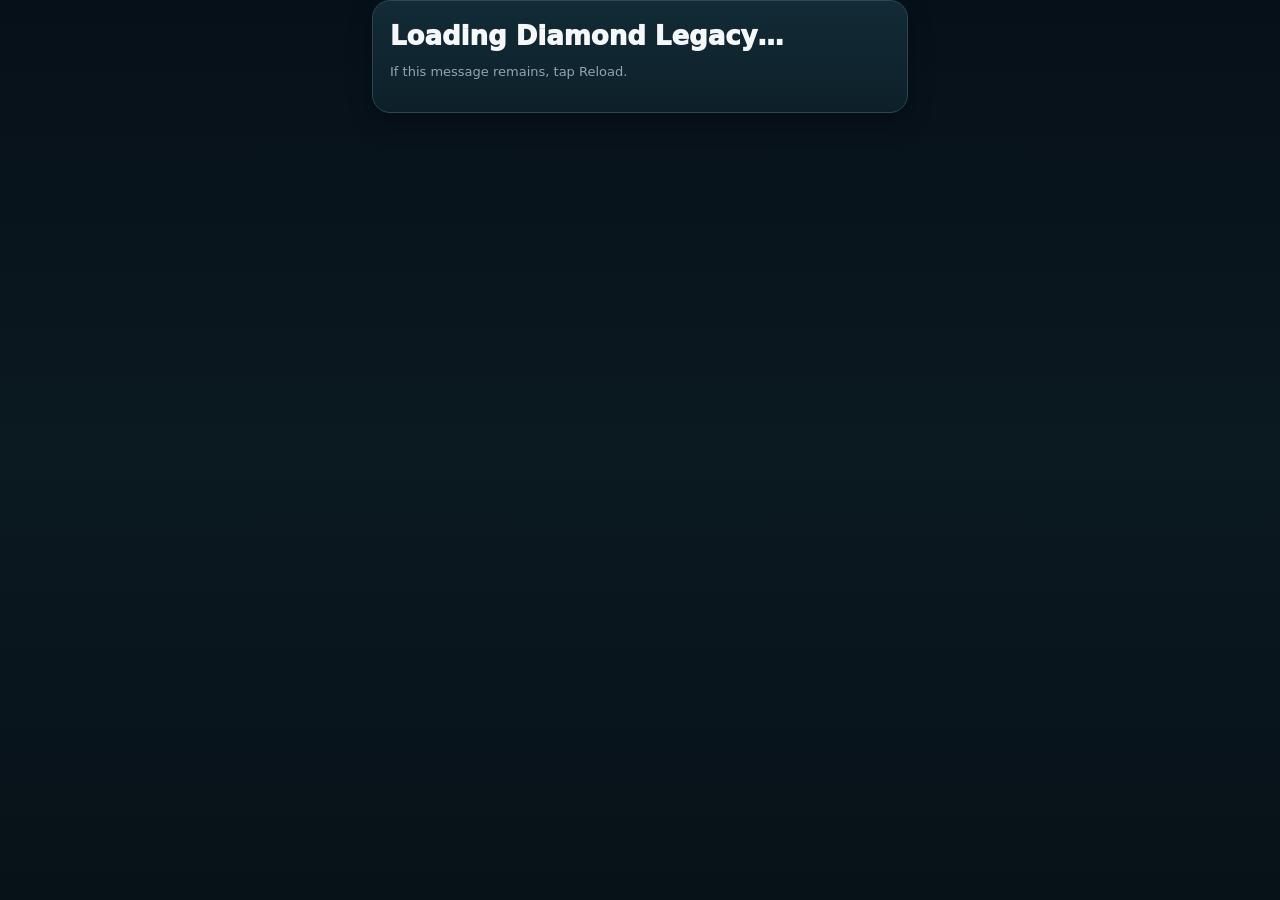
==== commit 4c932db6: "Add files via upload" ====
--- a/index.html
+++ b/index.html
@@ -4,7 +4,7 @@
 .avatarWrap{display:flex;align-items:center;gap:13px}.avatar{width:88px;height:88px;flex:0 0 88px;border-radius:22px;overflow:hidden;background:#081820;border:1px solid #31515f;box-shadow:inset 0 0 0 3px #ffffff08}.progressLine{height:9px;background:#18313b;border-radius:99px;overflow:hidden;margin:7px 0 4px}.progressLine>i{display:block;height:100%;background:linear-gradient(90deg,var(--gold),#ed9341)}.cost{font-size:9px;color:var(--muted)}.milestone{padding:10px 0;border-bottom:1px solid #ffffff10}.milestone:last-child{border:0}.milestone b{display:block}.goal{border-left:4px solid var(--gold);padding-left:10px}.fav{box-shadow:inset 0 0 0 1px var(--gold)}.badgeLogo{width:38px;height:38px;border-radius:50%;display:grid;place-items:center;font-size:11px;font-weight:1000;color:white;flex:0 0 38px}.locked{opacity:.55}.opportunity{border-color:#796224;background:#2a2412}.bigNumber{font-size:32px;font-weight:1000}.selectGrid{display:grid;grid-template-columns:repeat(3,1fr);gap:7px}.swatch{height:42px;border-radius:12px;border:2px solid transparent}.swatch.on{border-color:var(--gold)}
 
 .scoreHero{display:grid;grid-template-columns:1fr auto 1fr;align-items:center;gap:10px;text-align:center;padding:16px 8px}.scoreTeam{font-size:12px;font-weight:900}.scoreNum{font-size:36px;font-weight:1000}.resultWin{color:var(--green)}.resultLoss{color:var(--red)}details{border-top:1px solid #ffffff12;padding:10px 0}details:first-child{border-top:0}summary{cursor:pointer;font-weight:900;list-style:none}summary::-webkit-details-marker{display:none}.headline{font-size:20px;font-weight:1000;line-height:1.15}.moment{border:1px solid #7a6427;background:#292310;border-radius:17px;padding:14px}.momentScore{font-size:12px;color:var(--gold);font-weight:950}.coachBubble{padding:13px;border-radius:16px;background:#142e39;border-left:4px solid var(--gold);font-size:13px;line-height:1.5}.timeline{border-left:3px solid #31515f;margin-left:9px;padding-left:17px}.timelineItem{position:relative;padding:0 0 16px}.timelineItem:before{content:'';position:absolute;left:-24px;top:3px;width:11px;height:11px;border-radius:50%;background:var(--gold);border:2px solid #071118}.clubGrid{display:grid;grid-template-columns:1fr 1fr;gap:8px}.clubBtn{text-align:left;padding:13px;border-radius:14px;background:#0c1d25;border:1px solid #2a4956;color:var(--text);font-weight:900}.clubBtn span{display:block;color:var(--muted);font-size:10px;margin-top:4px}.formTag{display:inline-block;font-size:10px;letter-spacing:.15em}.boxLines th,.boxLines td{text-align:center}.boxLines th:first-child,.boxLines td:first-child{text-align:left}.restCard{border-color:#496b77;background:#102a34}
-</style></head><body><div class="app"><div id="setup"></div><div id="game" class="hidden"><div class="top"><div><div class="brand">DIAMOND LEGACY</div><div class="tiny">BASEBALL ALPHA 0.5</div></div><div id="saved" class="tiny">Saved</div></div><section id="home" class="screen on"></section><section id="player" class="screen"></section><section id="recruiting" class="screen"></section><section id="world" class="screen"></section><section id="history" class="screen"></section></div></div><div id="nav" class="nav hidden"></div><div id="modal"></div><script>
+</style></head><body><div class="app"><div id="setup"><div class="card hero"><div class="title">Loading Diamond Legacy…</div><p class="sub">If this message remains, tap Reload.</p></div></div><div id="game" class="hidden"><div class="top"><div><div class="brand">DIAMOND LEGACY</div><div class="tiny">BASEBALL ALPHA 0.5.1</div></div><div id="saved" class="tiny">Saved</div></div><section id="home" class="screen on"></section><section id="player" class="screen"></section><section id="recruiting" class="screen"></section><section id="world" class="screen"></section><section id="history" class="screen"></section></div></div><div id="nav" class="nav hidden"></div><div id="modal"></div><script>
 const POS=['C','1B','2B','3B','SS','LF','CF','RF','DH','SP','RP','CP','Two-Way'];
 const HATTR=['Contact','Power','Vision','Discipline','Speed','Fielding','Arm','Baseball IQ','Durability'];
 const PATTR=['Velocity','Control','Movement','Stamina','Pitching IQ','Fielding','Arm','Durability'];
@@ -19,9 +19,9 @@
 function prestige(n){const elite=['LSU','Vanderbilt','Texas','Arkansas','Florida','Florida State','Clemson','North Carolina','Virginia','Oregon State','UCLA','Stanford','Tennessee','Georgia','Texas A&M','Mississippi State','Ole Miss','Louisville','TCU','Arizona State'];if(elite.includes(n))return 5;if(['Rutgers','Seton Hall','Duke','Wake Forest','Georgia Tech','Miami','Oklahoma','Oklahoma State','Auburn','Alabama','Kentucky','South Carolina','Coastal Carolina','East Carolina','Notre Dame','Nebraska','Oregon','Arizona'].includes(n))return 4;return rand(1,3)}
 function makeCollege(name){let p=prestige(name),roster={};POS.slice(0,12).forEach(pos=>roster[pos]=[rand(58+p*4,70+p*4),rand(55+p*3,67+p*4),rand(52+p*3,64+p*4)].map(x=>clamp(x,45,94)).sort((a,b)=>b-a));return{name,prestige:p,coach:rand(45+p*8,65+p*7),facilities:rand(40+p*9,64+p*7),nil:rand(30+p*10,65+p*7),pipeline:rand(35+p*10,60+p*8),academics:rand(55,96),roster,needs:{},interest:0,stage:'Not Watching',scholarship:0,projectedRole:'No projection',signed:false}}
 function makeMLB(name){let needs={};POS.slice(0,12).forEach(p=>needs[p]=rand(20,100));return{name,needs,philosophy:pick(['Upside','Polish','Athleticism','Power','Contact','Pitching','Defense','Versatility']),interest:0,grade:'—',note:'No active report'}}
-function fresh(o){let difficulty=o.difficulty||'Realistic',a=attrs(o.position);let progress={};Object.keys(a).forEach(k=>progress[k]=0);return{version:'0.5',name:o.name||'Alex Morgan',team:o.team,position:o.position,bats:o.bats,throws:o.throws,difficulty,favoriteCollege:o.favoriteCollege||'Rutgers',favoriteMLB:o.favoriteMLB||'Philadelphia Phillies',avatar:{skin:o.skin||'#b97850',hair:o.hair||'#2a1b14',style:o.style||'Short'},year:'Freshman',age:15,week:1,phase:'regular',attrs:a,attrProgress:progress,dp:10,lastDP:{total:0,items:[]},energy:94,confidence:52,coachTrust:52,coachConfidence:42,academics:74,stress:18,reputation:4,brand:2,followers:180,role:['SP','RP','CP'].includes(o.position)?'Rotation Candidate':'Varsity Starter',lineup:['SP','RP','CP'].includes(o.position)?null:8,stats:blank(),careerStats:blank(),record:{w:0,l:0},seasonGames:20,teamQuality:rand(48,72),teamHistory:[],news:['Your varsity career begins.'],history:[],gameLog:[],milestones:[],showcases:[],combineInvite:false,committed:null,draft:null,path:'High School',traits:[],personality:{WorkEthic:0,Leadership:0,TeamFirst:0,Composure:0},offers:[],offseasonChoices:[],world:{colleges:D1.map(makeCollege),mlb:MLB.map(makeMLB),collegeTop:[],headlines:[],year:1},settings:{injuries:'Normal',energy:'Normal',recruiting:'Preset',stats:'Preset'},created:Date.now()}}
-function save(){localStorage.setItem('diamondLegacy050',JSON.stringify(S));if($('#saved'))$('#saved').textContent='Saved'}function load(){let v=localStorage.getItem('diamondLegacy050');if(v){S=JSON.parse(v);S.attrProgress=S.attrProgress||Object.fromEntries(Object.keys(S.attrs).map(k=>[k,0]));S.careerStats=S.careerStats||{...S.stats};S.milestones=S.milestones||[];S.showcases=S.showcases||[];S.lastDP=S.lastDP||{total:0,items:[]};S.teamQuality=S.teamQuality||60;S.favoriteCollege=S.favoriteCollege||'Rutgers';S.favoriteMLB=S.favoriteMLB||'Philadelphia Phillies';S.avatar=S.avatar||{skin:'#b97850',hair:'#21160f',style:'Short'};launch()}else setup()}
-function setup(step=1){let h='';if(step===1)h=`<div class="card hero"><div class="eyebrow">Alpha 0.5</div><div class="title">Start Your Legacy</div><p class="sub">Simple screens. A deeper baseball world underneath.</p><label>Player Name</label><input id="nm" value="${setupDraft.name||''}" placeholder="Alex Morgan"><label>High School</label><select id="tm">${HS.map(x=>`<option>${x}</option>`).join('')}</select><label>Favorite College</label><select id="fc">${D1.map(x=>`<option ${x===(setupDraft.favoriteCollege||'Rutgers')?'selected':''}>${x}</option>`).join('')}</select><label>Favorite MLB Team</label><select id="fm">${MLB.map(x=>`<option ${x===(setupDraft.favoriteMLB||'Philadelphia Phillies')?'selected':''}>${x}</option>`).join('')}</select><button class="btn" style="margin-top:14px" onclick="step1()">Next</button></div>`;else if(step===2)h=`<div class="card hero"><div class="eyebrow">Player</div><div class="title">Position & Avatar</div><label>Position</label><select id="ps">${POS.map(x=>`<option>${x}</option>`).join('')}</select><div class="grid2"><div><label>Bats</label><select id="bt"><option>Right</option><option>Left</option><option>Switch</option></select></div><div><label>Throws</label><select id="th"><option>Right</option><option>Left</option></select></div></div><label>Skin Tone</label><div class="selectGrid">${['#f2c9a5','#d69a72','#b97850','#8a5438','#5f3828','#3b241c'].map((x,i)=>`<button type="button" class="swatch ${i===2?'on':''}" style="background:${x}" onclick="pickAvatar(this,'skin','${x}')"></button>`).join('')}</div><label>Hair Color</label><div class="selectGrid">${['#201610','#51331f','#9b6a39','#171717','#6f251f','#d7b36a'].map((x,i)=>`<button type="button" class="swatch ${i===0?'on':''}" style="background:${x}" onclick="pickAvatar(this,'hair','${x}')"></button>`).join('')}</div><label>Hair Style</label><select id="sty"><option>Short</option><option>Fade</option><option>Curly</option><option>Long</option></select><button class="btn" style="margin-top:14px" onclick="step2()">Next</button><button class="btn ghost" style="margin-top:8px" onclick="setup(1)">Back</button></div>`;else h=`<div class="card hero"><div class="eyebrow">Difficulty</div><div class="title">How Do You Want to Play?</div>${[['Rookie','Story-focused • faster growth • forgiving'],['Realistic','Balanced • earned progression • recommended'],['Legend','Tough competition • slower rise • less forgiving']].map(x=>`<div class="choice" onclick="start('${x[0]}')"><strong>${x[0]}</strong><span>${x[1]}</span></div>`).join('')}<button class="btn ghost" onclick="setup(2)">Back</button></div>`;$('#setup').innerHTML=h}
+function fresh(o){let difficulty=o.difficulty||'Realistic',a=attrs(o.position);let progress={};Object.keys(a).forEach(k=>progress[k]=0);return{version:'0.5.1',name:o.name||'Alex Morgan',team:o.team,position:o.position,bats:o.bats,throws:o.throws,difficulty,favoriteCollege:o.favoriteCollege||'Rutgers',favoriteMLB:o.favoriteMLB||'Philadelphia Phillies',avatar:{skin:o.skin||'#b97850',hair:o.hair||'#2a1b14',style:o.style||'Short'},year:'Freshman',age:15,week:1,phase:'regular',attrs:a,attrProgress:progress,dp:10,lastDP:{total:0,items:[]},energy:94,confidence:52,coachTrust:52,coachConfidence:42,academics:74,stress:18,reputation:4,brand:2,followers:180,role:['SP','RP','CP'].includes(o.position)?'Rotation Candidate':'Varsity Starter',lineup:['SP','RP','CP'].includes(o.position)?null:8,stats:blank(),careerStats:blank(),record:{w:0,l:0},seasonGames:20,teamQuality:rand(48,72),teamHistory:[],news:['Your varsity career begins.'],history:[],gameLog:[],milestones:[],showcases:[],combineInvite:false,committed:null,draft:null,path:'High School',traits:[],personality:{WorkEthic:0,Leadership:0,TeamFirst:0,Composure:0},offers:[],offseasonChoices:[],world:{colleges:D1.map(makeCollege),mlb:MLB.map(makeMLB),collegeTop:[],headlines:[],year:1},settings:{injuries:'Normal',energy:'Normal',recruiting:'Preset',stats:'Preset'},created:Date.now()}}
+function safeGet(k){try{return localStorage.getItem(k)}catch(e){return null}}function safeSet(k,v){try{localStorage.setItem(k,v);return true}catch(e){return false}}function safeRemove(k){try{localStorage.removeItem(k)}catch(e){}}function save(){safeSet('diamondLegacy050',JSON.stringify(S));if($('#saved'))$('#saved').textContent='Saved'}function load(){try{let v=safeGet('diamondLegacy050');if(v){S=JSON.parse(v);S.attrProgress=S.attrProgress||Object.fromEntries(Object.keys(S.attrs).map(k=>[k,0]));S.careerStats=S.careerStats||{...S.stats};S.milestones=S.milestones||[];S.showcases=S.showcases||[];S.lastDP=S.lastDP||{total:0,items:[]};S.teamQuality=S.teamQuality||60;S.favoriteCollege=S.favoriteCollege||'Rutgers';S.favoriteMLB=S.favoriteMLB||'Philadelphia Phillies';S.avatar=S.avatar||{skin:'#b97850',hair:'#21160f',style:'Short'};launch()}else setup()}catch(err){console.error(err);safeRemove('diamondLegacy050');document.getElementById('setup').innerHTML='<div class="card hero"><div class="eyebrow">Recovery Mode</div><div class="title">The save could not load.</div><p class="sub">A damaged save was cleared. Tap below to start a fresh Alpha 0.5 career.</p><button class="btn" id="recoverStart">Start Fresh</button></div>';document.getElementById('recoverStart').addEventListener('click',()=>setup());}}
+function setup(step=1){let h='';if(step===1)h=`<div class="card hero"><div class="eyebrow">Alpha 0.5.1</div><div class="title">Start Your Legacy</div><p class="sub">Simple screens. A deeper baseball world underneath.</p><label>Player Name</label><input id="nm" value="${setupDraft.name||''}" placeholder="Alex Morgan"><label>High School</label><select id="tm">${HS.map(x=>`<option>${x}</option>`).join('')}</select><label>Favorite College</label><select id="fc">${D1.map(x=>`<option ${x===(setupDraft.favoriteCollege||'Rutgers')?'selected':''}>${x}</option>`).join('')}</select><label>Favorite MLB Team</label><select id="fm">${MLB.map(x=>`<option ${x===(setupDraft.favoriteMLB||'Philadelphia Phillies')?'selected':''}>${x}</option>`).join('')}</select><button class="btn" style="margin-top:14px" onclick="step1()">Next</button></div>`;else if(step===2)h=`<div class="card hero"><div class="eyebrow">Player</div><div class="title">Position & Avatar</div><label>Position</label><select id="ps">${POS.map(x=>`<option>${x}</option>`).join('')}</select><div class="grid2"><div><label>Bats</label><select id="bt"><option>Right</option><option>Left</option><option>Switch</option></select></div><div><label>Throws</label><select id="th"><option>Right</option><option>Left</option></select></div></div><label>Skin Tone</label><div class="selectGrid">${['#f2c9a5','#d69a72','#b97850','#8a5438','#5f3828','#3b241c'].map((x,i)=>`<button type="button" class="swatch ${i===2?'on':''}" style="background:${x}" onclick="pickAvatar(this,'skin','${x}')"></button>`).join('')}</div><label>Hair Color</label><div class="selectGrid">${['#201610','#51331f','#9b6a39','#171717','#6f251f','#d7b36a'].map((x,i)=>`<button type="button" class="swatch ${i===0?'on':''}" style="background:${x}" onclick="pickAvatar(this,'hair','${x}')"></button>`).join('')}</div><label>Hair Style</label><select id="sty"><option>Short</option><option>Fade</option><option>Curly</option><option>Long</option></select><button class="btn" style="margin-top:14px" onclick="step2()">Next</button><button class="btn ghost" style="margin-top:8px" onclick="setup(1)">Back</button></div>`;else h=`<div class="card hero"><div class="eyebrow">Difficulty</div><div class="title">How Do You Want to Play?</div>${[['Rookie','Story-focused • faster growth • forgiving'],['Realistic','Balanced • earned progression • recommended'],['Legend','Tough competition • slower rise • less forgiving']].map(x=>`<div class="choice" onclick="start('${x[0]}')"><strong>${x[0]}</strong><span>${x[1]}</span></div>`).join('')}<button class="btn ghost" onclick="setup(2)">Back</button></div>`;$('#setup').innerHTML=h}
 function pickAvatar(el,k,v){setupDraft[k]=v;el.parentElement.querySelectorAll('.swatch').forEach(x=>x.classList.remove('on'));el.classList.add('on')}function step1(){setupDraft.name=$('#nm').value.trim()||'Alex Morgan';setupDraft.team=$('#tm').value;setupDraft.favoriteCollege=$('#fc').value;setupDraft.favoriteMLB=$('#fm').value;setup(2)}function step2(){setupDraft.position=$('#ps').value;setupDraft.bats=$('#bt').value;setupDraft.throws=$('#th').value;setupDraft.style=$('#sty').value;setup(3)}function start(d){setupDraft.difficulty=d;S=fresh(setupDraft);seedWorld();save();launch()}
 function seedWorld(){S.world.colleges.forEach(c=>{c.needs={};POS.slice(0,12).forEach(p=>c.needs[p]=rand(15,100))});S.world.collegeTop=[...S.world.colleges].sort((a,b)=>b.prestige-a.prestige||b.pipeline-a.pipeline).slice(0,25).map(x=>x.name);updateWorld()}
 function launch(){$('#setup').classList.add('hidden');$('#game').classList.remove('hidden');$('#nav').classList.remove('hidden');$('#nav').innerHTML=[['home','⌂','Home'],['player','◆','Player'],['recruiting','★','Recruiting'],['world','◎','World'],['history','≡','History']].map((x,i)=>`<button class="${i?'':'on'}" onclick="go('${x[0]}',this)"><b>${x[1]}</b>${x[2]}</button>`).join('');render()}
@@ -119,5 +119,5 @@
 function renderHistory(){$('#history').innerHTML=`<div class="card hero"><div class="eyebrow">Career Timeline</div><div class="title">Your Legacy</div><p class="sub">Firsts, trophies, championships and decisions from one continuous baseball life.</p></div><div class="section">Trophy Room</div><div class="grid3">${trophyCards()}</div><div class="section">Timeline</div>${S.milestones.length?`<div class="card timeline">${[...S.milestones].reverse().map(m=>`<div class="timelineItem"><b>${m.title}</b><div class="tiny">${m.detail||''} • ${m.year}</div></div>`).join('')}</div>`:`<div class="card"><p class="sub">Your first milestone is still ahead.</p></div>`}<div class="section">Recent Games</div>${S.gameLog.slice(0,6).map(g=>`<div class="school"><div class="row"><strong class="${g.win?'good':'bad'}">${g.win?'W':'L'} ${g.ours}-${g.theirs}</strong><span>${g.opp}</span></div><details><summary>Box Score ▾</summary>${lineScoreHTML(g)}</details></div>`).join('')||'<div class="card"><p class="sub">No games yet.</p></div>'}<div class="section">Settings</div><button class="btn secondary" onclick="settings()">Difficulty & Career Settings</button><button class="btn ghost" style="margin-top:8px" onclick="resetGame()">Start New Career</button>`}
 function trophyCards(){let won=S.history.some(h=>h.champion)||S.milestones.some(m=>m.key.startsWith('state-'));let arr=[['🏆','State Champion',won],['⭐','All-State',S.reputation>65],['🧢','Draft Combine',S.combineInvite],['📋','Drafted',!!S.draft],['✍️','College Commit',!!S.committed],['💯','100 Hits',S.careerStats.h>=100]];return arr.map(x=>`<div class="pill ${x[2]?'':'locked'}" style="text-align:center"><b>${x[0]}</b><span>${x[1]}</span></div>`).join('')}
 
-function sheet(h){$('#modal').innerHTML=`<div class="modal"><div class="sheet">${h}</div></div>`}function closeSheet(){$('#modal').innerHTML=''}function resetGame(){if(confirm('Delete this Alpha 0.5 career?')){localStorage.removeItem('diamondLegacy050');location.reload()}}load();
+window.addEventListener('error',e=>{console.error(e.error||e.message);const setupEl=document.getElementById('setup');if(setupEl&&!document.getElementById('game').classList.contains('hidden'))return;if(setupEl)setupEl.innerHTML='<div class="card hero"><div class="eyebrow">Alpha 0.5.1</div><div class="title">Something interrupted loading.</div><p class="sub">Tap below to reset the local save and reopen the game.</p><button class="btn" id="hardReset">Reset & Open</button></div>';setTimeout(()=>{const b=document.getElementById('hardReset');if(b)b.addEventListener('click',()=>{safeRemove('diamondLegacy050');location.reload()})},0)});function sheet(h){$('#modal').innerHTML=`<div class="modal"><div class="sheet">${h}</div></div>`}function closeSheet(){$('#modal').innerHTML=''}function resetGame(){if(confirm('Delete this Alpha 0.5 career?')){safeRemove('diamondLegacy050');location.reload()}}load();
 </script></body></html>
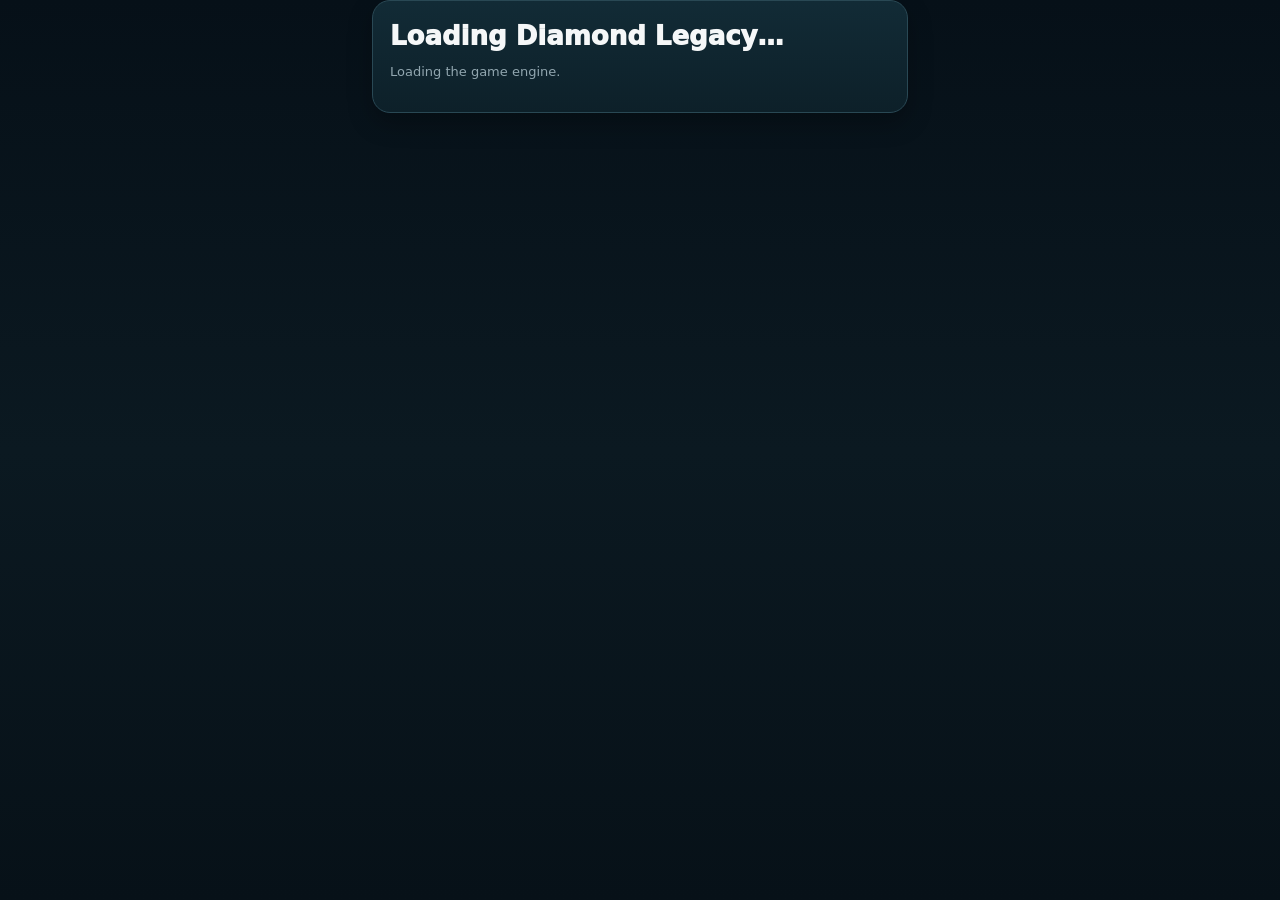
==== commit c41e3f2b: "Add files via upload" ====
--- a/index.html
+++ b/index.html
@@ -4,120 +4,4 @@
 .avatarWrap{display:flex;align-items:center;gap:13px}.avatar{width:88px;height:88px;flex:0 0 88px;border-radius:22px;overflow:hidden;background:#081820;border:1px solid #31515f;box-shadow:inset 0 0 0 3px #ffffff08}.progressLine{height:9px;background:#18313b;border-radius:99px;overflow:hidden;margin:7px 0 4px}.progressLine>i{display:block;height:100%;background:linear-gradient(90deg,var(--gold),#ed9341)}.cost{font-size:9px;color:var(--muted)}.milestone{padding:10px 0;border-bottom:1px solid #ffffff10}.milestone:last-child{border:0}.milestone b{display:block}.goal{border-left:4px solid var(--gold);padding-left:10px}.fav{box-shadow:inset 0 0 0 1px var(--gold)}.badgeLogo{width:38px;height:38px;border-radius:50%;display:grid;place-items:center;font-size:11px;font-weight:1000;color:white;flex:0 0 38px}.locked{opacity:.55}.opportunity{border-color:#796224;background:#2a2412}.bigNumber{font-size:32px;font-weight:1000}.selectGrid{display:grid;grid-template-columns:repeat(3,1fr);gap:7px}.swatch{height:42px;border-radius:12px;border:2px solid transparent}.swatch.on{border-color:var(--gold)}
 
 .scoreHero{display:grid;grid-template-columns:1fr auto 1fr;align-items:center;gap:10px;text-align:center;padding:16px 8px}.scoreTeam{font-size:12px;font-weight:900}.scoreNum{font-size:36px;font-weight:1000}.resultWin{color:var(--green)}.resultLoss{color:var(--red)}details{border-top:1px solid #ffffff12;padding:10px 0}details:first-child{border-top:0}summary{cursor:pointer;font-weight:900;list-style:none}summary::-webkit-details-marker{display:none}.headline{font-size:20px;font-weight:1000;line-height:1.15}.moment{border:1px solid #7a6427;background:#292310;border-radius:17px;padding:14px}.momentScore{font-size:12px;color:var(--gold);font-weight:950}.coachBubble{padding:13px;border-radius:16px;background:#142e39;border-left:4px solid var(--gold);font-size:13px;line-height:1.5}.timeline{border-left:3px solid #31515f;margin-left:9px;padding-left:17px}.timelineItem{position:relative;padding:0 0 16px}.timelineItem:before{content:'';position:absolute;left:-24px;top:3px;width:11px;height:11px;border-radius:50%;background:var(--gold);border:2px solid #071118}.clubGrid{display:grid;grid-template-columns:1fr 1fr;gap:8px}.clubBtn{text-align:left;padding:13px;border-radius:14px;background:#0c1d25;border:1px solid #2a4956;color:var(--text);font-weight:900}.clubBtn span{display:block;color:var(--muted);font-size:10px;margin-top:4px}.formTag{display:inline-block;font-size:10px;letter-spacing:.15em}.boxLines th,.boxLines td{text-align:center}.boxLines th:first-child,.boxLines td:first-child{text-align:left}.restCard{border-color:#496b77;background:#102a34}
-</style></head><body><div class="app"><div id="setup"><div class="card hero"><div class="title">Loading Diamond Legacy…</div><p class="sub">If this message remains, tap Reload.</p></div></div><div id="game" class="hidden"><div class="top"><div><div class="brand">DIAMOND LEGACY</div><div class="tiny">BASEBALL ALPHA 0.5.1</div></div><div id="saved" class="tiny">Saved</div></div><section id="home" class="screen on"></section><section id="player" class="screen"></section><section id="recruiting" class="screen"></section><section id="world" class="screen"></section><section id="history" class="screen"></section></div></div><div id="nav" class="nav hidden"></div><div id="modal"></div><script>
-const POS=['C','1B','2B','3B','SS','LF','CF','RF','DH','SP','RP','CP','Two-Way'];
-const HATTR=['Contact','Power','Vision','Discipline','Speed','Fielding','Arm','Baseball IQ','Durability'];
-const PATTR=['Velocity','Control','Movement','Stamina','Pitching IQ','Fielding','Arm','Durability'];
-const HS=['North Ridge High','Lakeview Prep','Westfield Central','Pine Harbor High','East Valley High','Riverside Tech','Summit Academy','Cedar Grove High','Franklin North','South County Prep','Oak Hill High','Jefferson Tech'];
-const D1=`Abilene Christian|Alabama|Alabama A&M|Alabama State|Albany|Alcorn State|Appalachian State|Arizona|Arizona State|Arkansas|Arkansas State|Army|Auburn|Austin Peay|Ball State|Baylor|Bellarmine|Belmont|Bethune-Cookman|Binghamton|Boston College|Bowling Green|Bradley|Brown|Bryant|Bucknell|Butler|BYU|Cal Baptist|Cal Poly|Cal State Bakersfield|Cal State Fullerton|Cal State Northridge|Campbell|Canisius|Central Arkansas|Central Connecticut|Central Michigan|Charleston Southern|Charlotte|Cincinnati|Clemson|Coastal Carolina|Colgate|Columbia|Connecticut|Coppin State|Cornell|Creighton|Dartmouth|Davidson|Dayton|Delaware|Delaware State|Duke|East Carolina|East Tennessee State|Eastern Illinois|Eastern Kentucky|Eastern Michigan|Elon|Evansville|Fairfield|Fairleigh Dickinson|Florida|Florida A&M|Florida Atlantic|Florida Gulf Coast|Florida International|Florida State|Fordham|Fresno State|Gardner-Webb|George Mason|George Washington|Georgetown|Georgia|Georgia Southern|Georgia State|Georgia Tech|Gonzaga|Grambling State|Grand Canyon|Harvard|High Point|Hofstra|Holy Cross|Houston|Houston Christian|Illinois|Illinois Chicago|Illinois State|Indiana|Indiana State|Iona|Iowa|Jackson State|Jacksonville|Jacksonville State|James Madison|Kansas|Kansas State|Kennesaw State|Kent State|Kentucky|La Salle|Lafayette|Lamar|Lehigh|Liberty|Lipscomb|Little Rock|Long Beach State|Long Island|Louisiana|Louisiana Tech|Louisville|LSU|Maine|Manhattan|Marist|Marshall|Maryland|Maryland Eastern Shore|Massachusetts|McNeese|Memphis|Mercer|Miami|Miami Ohio|Michigan|Michigan State|Middle Tennessee|Minnesota|Mississippi State|Mississippi Valley State|Missouri|Missouri State|Monmouth|Morehead State|Mount St. Mary's|Murray State|Navy|Nebraska|Nevada|New Mexico|New Mexico State|Niagara|Nicholls|NJIT|Norfolk State|North Alabama|North Carolina|North Carolina A&T|North Carolina Central|North Carolina State|North Dakota State|Northeastern|Northern Colorado|Northern Illinois|Northern Kentucky|Northwestern|Northwestern State|Notre Dame|Oakland|Ohio|Ohio State|Oklahoma|Oklahoma State|Old Dominion|Ole Miss|Omaha|Oral Roberts|Oregon|Oregon State|Pacific|Penn|Penn State|Pepperdine|Pittsburgh|Portland|Prairie View A&M|Presbyterian|Princeton|Purdue|Purdue Fort Wayne|Quinnipiac|Radford|Rhode Island|Rice|Richmond|Rider|Rutgers|Sacramento State|Sacred Heart|Saint Joseph's|Saint Louis|Saint Mary's|Sam Houston|Samford|San Diego|San Diego State|San Francisco|San Jose State|Santa Clara|Seattle|Seton Hall|Siena|SIU Edwardsville|South Alabama|South Carolina|South Carolina State|South Dakota State|South Florida|Southeast Missouri State|Southeastern Louisiana|Southern|Southern Illinois|Southern Miss|St. Bonaventure|St. John's|St. Peter's|Stanford|Stephen F. Austin|Stetson|Stony Brook|Tarleton State|TCU|Temple|Tennessee|Tennessee Tech|Texas|Texas A&M|Texas A&M-Corpus Christi|Texas Southern|Texas State|Texas Tech|The Citadel|Toledo|Towson|Troy|Tulane|UAB|UC Davis|UC Irvine|UC Riverside|UC San Diego|UC Santa Barbara|UCF|UCLA|UNC Asheville|UNC Greensboro|UNC Wilmington|UNLV|USC|USC Upstate|UT Arlington|UT Martin|UT Rio Grande Valley|Utah|Utah Tech|VCU|Valparaiso|Vanderbilt|Villanova|Virginia|Virginia Tech|VMI|Wagner|Wake Forest|Washington|Washington State|West Virginia|Western Carolina|Western Illinois|Western Kentucky|Western Michigan|Wichita State|William & Mary|Winthrop|Wofford|Wright State|Xavier|Yale|Youngstown State`.split('|');
-const MLB=`Arizona Diamondbacks|Athletics|Atlanta Braves|Baltimore Orioles|Boston Red Sox|Chicago Cubs|Chicago White Sox|Cincinnati Reds|Cleveland Guardians|Colorado Rockies|Detroit Tigers|Houston Astros|Kansas City Royals|Los Angeles Angels|Los Angeles Dodgers|Miami Marlins|Milwaukee Brewers|Minnesota Twins|New York Mets|New York Yankees|Philadelphia Phillies|Pittsburgh Pirates|San Diego Padres|San Francisco Giants|Seattle Mariners|St. Louis Cardinals|Tampa Bay Rays|Texas Rangers|Toronto Blue Jays|Washington Nationals`.split('|');
-const F=['Ethan','Mason','Jayden','Noah','Caleb','Tyler','Jordan','Ryan','Lucas','Dylan','Owen','Aiden','Cam','Marcus','Zane','Cole','Malik','Trevor','Jace','Andre'],L=['Brooks','Carter','Miles','Grant','Reed','Hayes','Bennett','Foster','Turner','Price','Collins','Ward','Parker','Stone','Diaz','Morris','King','Young','Bell','Cooper'];
-let S=null,setupDraft={};const $=x=>document.querySelector(x),$$=x=>[...document.querySelectorAll(x)],rand=(a,b)=>Math.floor(Math.random()*(b-a+1))+a,pick=a=>a[rand(0,a.length-1)],clamp=(n,a,b)=>Math.max(a,Math.min(b,n));
-const CFG={Rookie:{stat:.13,dev:1.3,recovery:18,recruit:1.25,coach:8},Realistic:{stat:0,dev:1,recovery:14,recruit:1,coach:0},Legend:{stat:-.10,dev:.8,recovery:10,recruit:.8,coach:-7}};
-function attrs(pos){let a={},hit=!['SP','RP','CP'].includes(pos)||pos==='Two-Way',pit=['SP','RP','CP','Two-Way'].includes(pos);if(hit)HATTR.forEach(k=>a[k]=rand(42,54));if(pit)PATTR.forEach(k=>a[k]=a[k]??rand(41,53));return a}
-function blank(){return{g:0,pa:0,ab:0,h:0,d2:0,d3:0,hr:0,rbi:0,r:0,bb:0,so:0,sb:0,ip:0,er:0,k:0,w:0,l:0,sv:0}}
-function prestige(n){const elite=['LSU','Vanderbilt','Texas','Arkansas','Florida','Florida State','Clemson','North Carolina','Virginia','Oregon State','UCLA','Stanford','Tennessee','Georgia','Texas A&M','Mississippi State','Ole Miss','Louisville','TCU','Arizona State'];if(elite.includes(n))return 5;if(['Rutgers','Seton Hall','Duke','Wake Forest','Georgia Tech','Miami','Oklahoma','Oklahoma State','Auburn','Alabama','Kentucky','South Carolina','Coastal Carolina','East Carolina','Notre Dame','Nebraska','Oregon','Arizona'].includes(n))return 4;return rand(1,3)}
-function makeCollege(name){let p=prestige(name),roster={};POS.slice(0,12).forEach(pos=>roster[pos]=[rand(58+p*4,70+p*4),rand(55+p*3,67+p*4),rand(52+p*3,64+p*4)].map(x=>clamp(x,45,94)).sort((a,b)=>b-a));return{name,prestige:p,coach:rand(45+p*8,65+p*7),facilities:rand(40+p*9,64+p*7),nil:rand(30+p*10,65+p*7),pipeline:rand(35+p*10,60+p*8),academics:rand(55,96),roster,needs:{},interest:0,stage:'Not Watching',scholarship:0,projectedRole:'No projection',signed:false}}
-function makeMLB(name){let needs={};POS.slice(0,12).forEach(p=>needs[p]=rand(20,100));return{name,needs,philosophy:pick(['Upside','Polish','Athleticism','Power','Contact','Pitching','Defense','Versatility']),interest:0,grade:'—',note:'No active report'}}
-function fresh(o){let difficulty=o.difficulty||'Realistic',a=attrs(o.position);let progress={};Object.keys(a).forEach(k=>progress[k]=0);return{version:'0.5.1',name:o.name||'Alex Morgan',team:o.team,position:o.position,bats:o.bats,throws:o.throws,difficulty,favoriteCollege:o.favoriteCollege||'Rutgers',favoriteMLB:o.favoriteMLB||'Philadelphia Phillies',avatar:{skin:o.skin||'#b97850',hair:o.hair||'#2a1b14',style:o.style||'Short'},year:'Freshman',age:15,week:1,phase:'regular',attrs:a,attrProgress:progress,dp:10,lastDP:{total:0,items:[]},energy:94,confidence:52,coachTrust:52,coachConfidence:42,academics:74,stress:18,reputation:4,brand:2,followers:180,role:['SP','RP','CP'].includes(o.position)?'Rotation Candidate':'Varsity Starter',lineup:['SP','RP','CP'].includes(o.position)?null:8,stats:blank(),careerStats:blank(),record:{w:0,l:0},seasonGames:20,teamQuality:rand(48,72),teamHistory:[],news:['Your varsity career begins.'],history:[],gameLog:[],milestones:[],showcases:[],combineInvite:false,committed:null,draft:null,path:'High School',traits:[],personality:{WorkEthic:0,Leadership:0,TeamFirst:0,Composure:0},offers:[],offseasonChoices:[],world:{colleges:D1.map(makeCollege),mlb:MLB.map(makeMLB),collegeTop:[],headlines:[],year:1},settings:{injuries:'Normal',energy:'Normal',recruiting:'Preset',stats:'Preset'},created:Date.now()}}
-function safeGet(k){try{return localStorage.getItem(k)}catch(e){return null}}function safeSet(k,v){try{localStorage.setItem(k,v);return true}catch(e){return false}}function safeRemove(k){try{localStorage.removeItem(k)}catch(e){}}function save(){safeSet('diamondLegacy050',JSON.stringify(S));if($('#saved'))$('#saved').textContent='Saved'}function load(){try{let v=safeGet('diamondLegacy050');if(v){S=JSON.parse(v);S.attrProgress=S.attrProgress||Object.fromEntries(Object.keys(S.attrs).map(k=>[k,0]));S.careerStats=S.careerStats||{...S.stats};S.milestones=S.milestones||[];S.showcases=S.showcases||[];S.lastDP=S.lastDP||{total:0,items:[]};S.teamQuality=S.teamQuality||60;S.favoriteCollege=S.favoriteCollege||'Rutgers';S.favoriteMLB=S.favoriteMLB||'Philadelphia Phillies';S.avatar=S.avatar||{skin:'#b97850',hair:'#21160f',style:'Short'};launch()}else setup()}catch(err){console.error(err);safeRemove('diamondLegacy050');document.getElementById('setup').innerHTML='<div class="card hero"><div class="eyebrow">Recovery Mode</div><div class="title">The save could not load.</div><p class="sub">A damaged save was cleared. Tap below to start a fresh Alpha 0.5 career.</p><button class="btn" id="recoverStart">Start Fresh</button></div>';document.getElementById('recoverStart').addEventListener('click',()=>setup());}}
-function setup(step=1){let h='';if(step===1)h=`<div class="card hero"><div class="eyebrow">Alpha 0.5.1</div><div class="title">Start Your Legacy</div><p class="sub">Simple screens. A deeper baseball world underneath.</p><label>Player Name</label><input id="nm" value="${setupDraft.name||''}" placeholder="Alex Morgan"><label>High School</label><select id="tm">${HS.map(x=>`<option>${x}</option>`).join('')}</select><label>Favorite College</label><select id="fc">${D1.map(x=>`<option ${x===(setupDraft.favoriteCollege||'Rutgers')?'selected':''}>${x}</option>`).join('')}</select><label>Favorite MLB Team</label><select id="fm">${MLB.map(x=>`<option ${x===(setupDraft.favoriteMLB||'Philadelphia Phillies')?'selected':''}>${x}</option>`).join('')}</select><button class="btn" style="margin-top:14px" onclick="step1()">Next</button></div>`;else if(step===2)h=`<div class="card hero"><div class="eyebrow">Player</div><div class="title">Position & Avatar</div><label>Position</label><select id="ps">${POS.map(x=>`<option>${x}</option>`).join('')}</select><div class="grid2"><div><label>Bats</label><select id="bt"><option>Right</option><option>Left</option><option>Switch</option></select></div><div><label>Throws</label><select id="th"><option>Right</option><option>Left</option></select></div></div><label>Skin Tone</label><div class="selectGrid">${['#f2c9a5','#d69a72','#b97850','#8a5438','#5f3828','#3b241c'].map((x,i)=>`<button type="button" class="swatch ${i===2?'on':''}" style="background:${x}" onclick="pickAvatar(this,'skin','${x}')"></button>`).join('')}</div><label>Hair Color</label><div class="selectGrid">${['#201610','#51331f','#9b6a39','#171717','#6f251f','#d7b36a'].map((x,i)=>`<button type="button" class="swatch ${i===0?'on':''}" style="background:${x}" onclick="pickAvatar(this,'hair','${x}')"></button>`).join('')}</div><label>Hair Style</label><select id="sty"><option>Short</option><option>Fade</option><option>Curly</option><option>Long</option></select><button class="btn" style="margin-top:14px" onclick="step2()">Next</button><button class="btn ghost" style="margin-top:8px" onclick="setup(1)">Back</button></div>`;else h=`<div class="card hero"><div class="eyebrow">Difficulty</div><div class="title">How Do You Want to Play?</div>${[['Rookie','Story-focused • faster growth • forgiving'],['Realistic','Balanced • earned progression • recommended'],['Legend','Tough competition • slower rise • less forgiving']].map(x=>`<div class="choice" onclick="start('${x[0]}')"><strong>${x[0]}</strong><span>${x[1]}</span></div>`).join('')}<button class="btn ghost" onclick="setup(2)">Back</button></div>`;$('#setup').innerHTML=h}
-function pickAvatar(el,k,v){setupDraft[k]=v;el.parentElement.querySelectorAll('.swatch').forEach(x=>x.classList.remove('on'));el.classList.add('on')}function step1(){setupDraft.name=$('#nm').value.trim()||'Alex Morgan';setupDraft.team=$('#tm').value;setupDraft.favoriteCollege=$('#fc').value;setupDraft.favoriteMLB=$('#fm').value;setup(2)}function step2(){setupDraft.position=$('#ps').value;setupDraft.bats=$('#bt').value;setupDraft.throws=$('#th').value;setupDraft.style=$('#sty').value;setup(3)}function start(d){setupDraft.difficulty=d;S=fresh(setupDraft);seedWorld();save();launch()}
-function seedWorld(){S.world.colleges.forEach(c=>{c.needs={};POS.slice(0,12).forEach(p=>c.needs[p]=rand(15,100))});S.world.collegeTop=[...S.world.colleges].sort((a,b)=>b.prestige-a.prestige||b.pipeline-a.pipeline).slice(0,25).map(x=>x.name);updateWorld()}
-function launch(){$('#setup').classList.add('hidden');$('#game').classList.remove('hidden');$('#nav').classList.remove('hidden');$('#nav').innerHTML=[['home','⌂','Home'],['player','◆','Player'],['recruiting','★','Recruiting'],['world','◎','World'],['history','≡','History']].map((x,i)=>`<button class="${i?'':'on'}" onclick="go('${x[0]}',this)"><b>${x[1]}</b>${x[2]}</button>`).join('');render()}
-function go(id,b){$$('.screen').forEach(x=>x.classList.remove('on'));$('#'+id).classList.add('on');$$('#nav button').forEach(x=>x.classList.remove('on'));b.classList.add('on');render()}
-function hitPlayer(){return !['SP','RP','CP'].includes(S.position)||S.position==='Two-Way'}function pitchPlayer(){return ['SP','RP','CP','Two-Way'].includes(S.position)}function ovr(){let v=Object.values(S.attrs);return Math.round(v.reduce((a,b)=>a+b,0)/v.length)}function avg(){return S.stats.ab?(S.stats.h/S.stats.ab).toFixed(3).replace(/^0/,''):'.000'}function era(){return S.stats.ip?(S.stats.er*9/S.stats.ip).toFixed(2):'0.00'}function cfg(){return CFG[S.difficulty]}
-
-function initials(n){return n.split(/\s+/).map(x=>x[0]).join('').slice(0,3).toUpperCase()}
-function hashColor(n){let h=0;for(let c of n)h=(h*31+c.charCodeAt(0))>>>0;return `hsl(${h%360} 55% 36%)`}
-function currentHat(){if(S.draft&&S.draft.signed)return{label:initials(S.draft.team),color:hashColor(S.draft.team)};if(S.committed)return{label:initials(S.committed),color:hashColor(S.committed)};return{label:initials(S.team),color:'#173d58'}}
-function avatarSVG(size=88){let h=currentHat(),a=S.avatar||{skin:'#b97850',hair:'#21160f',style:'Short'};return `<svg viewBox="0 0 100 100" width="${size}" height="${size}" aria-label="Player avatar"><rect width="100" height="100" fill="#0a1b23"/><path d="M18 100 Q23 70 50 68 Q77 70 82 100" fill="${h.color}"/><circle cx="50" cy="45" r="25" fill="${a.skin}"/><path d="M27 42 Q29 14 50 15 Q74 16 74 43 Q63 28 29 39" fill="${a.hair}"/><circle cx="41" cy="47" r="2"/><circle cx="59" cy="47" r="2"/><path d="M42 58 Q50 63 58 58" fill="none" stroke="#532d25" stroke-width="2" stroke-linecap="round"/><path d="M22 29 Q50 10 79 30 L76 39 Q49 28 25 40Z" fill="${h.color}"/><path d="M72 34 Q88 36 91 42 Q76 43 63 39" fill="${h.color}"/><text x="50" y="32" fill="white" text-anchor="middle" font-size="11" font-weight="900">${h.label}</text></svg>`}
-function attrCost(v){return v>=85?7:v>=75?5:v>=60?3:2}
-function careerGoal(){if(S.path!=='High School')return S.path==='College'?'Win the College World Series and improve your draft stock.':S.path==='JUCO'?'Earn a transfer or another draft opportunity.':'Reach the Major Leagues.';if(S.year==='Senior')return S.combineInvite?'Win a state title and prepare for the Draft Combine.':'Win a state title and earn a Draft Combine invitation.';return 'Develop into a top recruit and chase a state championship.'}
-function addMilestone(key,title,detail){if(S.milestones.some(x=>x.key===key))return false;let m={key,title,detail,year:S.year,week:S.week,time:Date.now()};S.milestones.unshift(m);S.news.unshift(`🏆 ${title}${detail?' — '+detail:''}`);return true}
-function checkMilestones(){let c=S.careerStats||S.stats;if(c.h>=1)addMilestone('first-hit','First Varsity Hit',`${S.year} year`);if(c.hr>=1)addMilestone('first-hr','First Varsity Home Run',`${S.year} year`);[10,25,50,100,150,200].forEach(n=>{if(c.h>=n)addMilestone(`hit-${n}`,`${n} Career Hits`,`${S.team}`)});[10,25,50].forEach(n=>{if(c.hr>=n)addMilestone(`hr-${n}`,`${n} Career Home Runs`,`${S.team}`)});if(S.world.colleges.some(c=>c.scholarship))addMilestone('first-offer','First Division I Offer',S.world.colleges.find(c=>c.scholarship)?.name||'');if(S.showcases.length)addMilestone('first-showcase','First Showcase Invitation',S.showcases[0].name);if(S.combineInvite)addMilestone('combine','MLB Draft Combine Invitation','One of the top players in the class')}
-function addCareer(line){let c=S.careerStats;for(let k in line)if(typeof line[k]==='number')c[k]=(c[k]||0)+line[k]}
-
-function render(){if(!S)return;renderHome();renderPlayer();renderRecruit();renderWorld();renderHistory();save()}
-function renderHome(){let next=S.phase==='offseason'?'Offseason Plan':`Week ${S.week} • ${pick(HS.filter(x=>x!==S.team))}`;$('#home').innerHTML=`<div class="card hero"><div class="avatarWrap"><div class="avatar">${avatarSVG()}</div><div style="flex:1"><div class="eyebrow">${S.year} • ${S.position}</div><div class="title">${S.name}</div><div class="sub">${S.role} • ${S.team}</div></div><div class="ovr">${ovr()}</div></div><div class="kpis" style="margin-top:12px"><div class="pill"><b>${S.energy}</b><span>Energy</span></div><div class="pill"><b>${S.coachTrust}</b><span>Trust</span></div><div class="pill"><b>${S.coachConfidence}</b><span>Coach Confidence</span></div><div class="pill"><b>${S.dp}</b><span>DP</span></div></div></div><div class="section">Career Goal</div><div class="card goal"><b>${careerGoal()}</b><div class="tiny" style="margin-top:5px">Favorite college: ${S.favoriteCollege} • Favorite MLB team: ${S.favoriteMLB}</div></div><div class="section">Current Season</div><div class="card"><div class="row"><div><b>${S.record.w}-${S.record.l}</b><div class="tiny">Team record • ${S.teamQuality} team rating</div></div><div style="text-align:right"><b>${hitPlayer()?avg()+' AVG':era()+' ERA'}</b><div class="tiny">${S.stats.g} games</div></div></div><div class="meter"><div class="fill" style="width:${S.teamQuality}%"></div></div><div class="row" style="margin-top:12px"><span class="sub">${next}</span><span class="tag">${S.difficulty}</span></div></div><button class="btn play" style="margin-top:12px" onclick="mainAction()">${S.phase==='offseason'?'Plan Offseason':'Play Week'}</button><div class="section">Career Updates</div><div class="card">${S.news.slice(0,6).map(n=>`<div class="news">${n}</div>`).join('')}</div>`}
-function renderPlayer(){let toward=Math.round(Object.values(S.attrProgress||{}).reduce((a,b)=>a+b,0)/Math.max(1,Object.keys(S.attrs).length));$('#player').innerHTML=`<div class="card hero"><div class="avatarWrap"><div class="avatar">${avatarSVG()}</div><div><div class="eyebrow">Development</div><div class="title">${ovr()} OVR</div><p class="sub">${S.dp} DP available • roughly ${toward} attribute progress banked</p></div></div></div><div class="section">Last DP Earned</div><div class="card">${S.lastDP&&S.lastDP.items.length?S.lastDP.items.map(x=>`<div class="row"><span>${x[0]}</span><b class="good">+${x[1]}</b></div>`).join(''):`<p class="sub">Play a week to see exactly where your DP came from.</p>`}${S.lastDP&&S.lastDP.total?`<div class="row" style="margin-top:8px;border-top:1px solid #ffffff15;padding-top:8px"><strong>Total</strong><b>+${S.lastDP.total} DP</b></div>`:''}</div><div class="section">Attributes</div><div class="grid2">${Object.entries(S.attrs).map(([k,v])=>{let cost=attrCost(v),prog=(S.attrProgress&&S.attrProgress[k])||0;return`<div class="pill"><div class="row"><div><b>${v}</b><span>${k}</span></div><button class="btn small secondary" style="width:auto" onclick="upgrade('${k}')">Train</button></div><div class="progressLine"><i style="width:${prog/cost*100}%"></i></div><div class="cost">${prog}/${cost} progress to ${v+1} • 1 DP per training</div></div>`}).join('')}</div><div class="section">Identity</div><div class="card"><div class="row"><span>Role</span><b>${S.role}</b></div><div class="row"><span>Confidence</span><b>${S.confidence}</b></div><div class="row"><span>Brand</span><b>${S.brand}</b></div><div class="row"><span>Followers</span><b>${S.followers.toLocaleString()}</b></div></div>`}
-function roleChance(c){let depth=c.roster[S.position==='Two-Way'?'SS':S.position]||[75,68,62],me=ovr()+rand(-3,3);if(me>=depth[0]+2)return'Immediate starter';if(me>=depth[1])return'Compete to start';if(me>=depth[2])return'Rotation / bench role';return c.prestige>=4?'Developmental / possible redshirt':'Depth role'}
-function renderRecruit(){let active=S.world.colleges.filter(c=>c.interest>0).sort((a,b)=>b.interest-a.interest).slice(0,12),opps=S.showcases||[];$('#recruiting').innerHTML=`<div class="card hero"><div class="eyebrow">Recruiting</div><div class="title">${stageSummary()}</div><p class="sub">Showcases lead to college attention. Offers depend on production, potential, academics, position need and playing-time fit.</p></div><div class="section">Invitations & Opportunities</div>${opps.length?opps.slice(0,4).map(o=>`<div class="school opportunity"><div class="row"><strong>${o.name}</strong><span class="tag">${o.status}</span></div><div class="meta">${o.level} • ${o.detail}</div></div>`).join(''):`<div class="card"><p class="sub">No invitations yet. Rookie mode makes regional opportunities more likely as your reputation grows.</p></div>`}<div class="section">Schools</div>${active.length?active.map(c=>schoolCard(c)).join(''):`<div class="card"><p class="sub">No active D1 interest yet. Local showcases and sustained production should come first.</p></div>`}<div class="section">NIL Foundation</div><div class="card"><div class="row"><span>Brand value</span><b>${S.brand}/100</b></div><div class="row"><span>Followers</span><b>${S.followers.toLocaleString()}</b></div><p class="tiny">Recognition carries into college NIL opportunities.</p></div>`}
-function schoolCard(c){return`<div class="school ${c.name===S.favoriteCollege?'fav':''}" onclick="collegeDetail('${c.name.replaceAll("'","\\'")}')"><div class="row"><strong>${c.name}</strong><span>${'★'.repeat(c.prestige)}</span></div><div class="meta">${c.stage} • ${c.scholarship?c.scholarship+'% scholarship':'No offer'} • ${roleChance(c)}</div><div class="meter"><div class="fill" style="width:${c.interest}%"></div></div></div>`}
-function stageSummary(){let n=S.world.colleges.filter(c=>c.stage==='Offer').length;if(n)return`${n} D1 Offer${n===1?'':'s'}`;let a=S.world.colleges.filter(c=>c.interest>0).length;return a?`${a} Programs Watching`:'Building Your Profile'}
-function renderWorld(){let mlb=(['Junior','Senior'].includes(S.year)||S.combineInvite)?S.world.mlb.filter(t=>t.interest>0).sort((a,b)=>b.interest-a.interest).slice(0,6):[];$('#world').innerHTML=`<div class="card hero"><div class="eyebrow">Living Baseball World</div><div class="title">${S.world.colleges.length} D1 Programs</div><p class="sub">College rosters, needs and prestige are already shaping your future path. All 30 MLB organizations are developing independent scouting opinions.</p></div><div class="section">College Headlines</div><div class="card">${S.world.headlines.slice(0,5).map(x=>`<div class="news">${x}</div>`).join('')}</div><div class="section">Pro Scout Attention</div>${mlb.length?mlb.map(t=>`<div class="school ${t.name===S.favoriteMLB?'fav':''}"><div class="row"><strong>${t.name}</strong><span class="tag">${t.grade}</span></div><div class="meta">${t.note}</div></div>`).join(''):`<div class="card"><p class="sub">MLB organizations are tracking the class quietly. Public reports usually begin later in high school.</p></div>`}`}
-function renderHistory(){$('#history').innerHTML=`<div class="card hero"><div class="eyebrow">Career</div><div class="title">Your Legacy</div><p class="sub">Firsts, milestones, championships and major decisions.</p></div><div class="section">Milestones</div>${S.milestones&&S.milestones.length?`<div class="card">${S.milestones.map(m=>`<div class="milestone"><b>🏆 ${m.title}</b><span class="tiny">${m.detail||''} • ${m.year}</span></div>`).join('')}</div>`:`<div class="card"><p class="sub">Your first milestone is still ahead.</p></div>`}<div class="section">Seasons</div>${S.history.length?S.history.map(h=>`<div class="school"><div class="row"><strong>${h.year}</strong><b>${h.record.w}-${h.record.l}</b></div><div class="meta">${h.avg?`${h.avg} AVG`:h.era+' ERA'} • ${h.ovr} OVR • Team ${h.teamQuality||'—'}${h.champion?' • STATE CHAMPION':''}</div></div>`).join(''):`<div class="card"><p class="sub">Your first season is underway.</p></div>`}<div class="section">Settings</div><button class="btn secondary" onclick="settings()">Difficulty & Career Settings</button><button class="btn ghost" style="margin-top:8px" onclick="resetGame()">Start New Career</button>`}
-function upgrade(k){if(S.dp<1)return alert('You need 1 DP to train.');if(!S.attrProgress)S.attrProgress={};let cost=attrCost(S.attrs[k]);S.dp--;S.attrProgress[k]=(S.attrProgress[k]||0)+1;if(S.attrProgress[k]>=cost){S.attrProgress[k]=0;S.attrs[k]++;S.news.unshift(`${k} improves to ${S.attrs[k]}.`)}render()}
-const EVENTS=[
-['Extra Work After Practice',[['Take extra swings',{energy:-6,dp:2,work:1,nextHit:.04}],['Get home and recover',{energy:10,stress:-3}],['Help a teammate',{energy:-3,trust:2,team:1}]]],
-['Big Test Tomorrow',[['Study tonight',{academics:4,energy:2,stress:-2}],['Quick review, then sleep',{academics:2,energy:8}],['Ignore it and train',{dp:2,academics:-3,energy:-5}]]],
-['Coach Challenges Your Approach',[['Make the adjustment',{coachConfidence:3,nextHit:.03}],['Stick with your style',{confidence:2,independence:1}],['Ask for film work',{dp:1,coachTrust:2}]]],
-['Friends Make Weekend Plans',[['Go for a few hours',{social:4,energy:3}],['Stay home and recover',{energy:12,stress:-4}],['Skip it for training',{dp:2,energy:-5,work:1}]]],
-['Tough Opponent Ahead',[['Study the pitcher',{nextHit:.05,energy:-2}],['Keep the routine',{confidence:2}],['Train harder',{dp:2,energy:-7}]]],
-['Teammate Is Slumping',[['Work with him',{trust:2,team:2,energy:-3}],['Encourage him',{lead:1,confidence:1}],['Focus on yourself',{dp:1}]]],
-['Minor Soreness',[['Take a lighter week',{energy:14,nextHit:-.01}],['Play normally',{energy:-4}],['Extra recovery work',{energy:18,dp:-1}]]]
-];
-function mainAction(){if(S.phase==='transition')return alert('Your next chapter is saved. College, JUCO and pro gameplay comes in the next career build.');if(S.phase==='offseason')return offseason();let e=Math.random()<.62?pick(EVENTS):null;if(e)return eventSheet(e);simulateWeek({})}
-function eventSheet(e){S.pending=e;sheet(`<div class="eyebrow">Weekly Decision</div><div class="title">${e[0]}</div><p class="sub">Choose once, then the games simulate.</p>${e[1].map((x,i)=>`<div class="choice" onclick="resolveEvent(${i})"><strong>${x[0]}</strong><span>${effectText(x[1])}</span></div>`).join('')}`)}
-function effectText(o){let z=[];if(o.energy)z.push(`${o.energy>0?'+':''}${o.energy} Energy`);if(o.dp)z.push(`${o.dp>0?'+':''}${o.dp} DP`);if(o.academics)z.push(`${o.academics>0?'+':''}${o.academics} Academics`);if(o.trust)z.push(`+${o.trust} Trust`);if(o.nextHit)z.push('Next-game effect');return z.join(' • ')||'Personality effect'}
-function resolveEvent(i){let o=S.pending[1][i][1];apply(o);S.nextHit=o.nextHit||0;S.pending=null;closeSheet();simulateWeek(o)}function apply(o){S.energy=clamp(S.energy+(o.energy||0),0,100);S.dp=Math.max(0,S.dp+(o.dp||0));S.academics=clamp(S.academics+(o.academics||0),0,100);S.coachTrust=clamp(S.coachTrust+(o.trust||0),0,100);S.coachConfidence=clamp(S.coachConfidence+(o.coachConfidence||0),0,100);S.confidence=clamp(S.confidence+(o.confidence||0),0,100);S.stress=clamp(S.stress+(o.stress||0),0,100);if(o.work)S.personality.WorkEthic+=o.work;if(o.team)S.personality.TeamFirst+=o.team;if(o.lead)S.personality.Leadership+=o.lead}
-function simulateWeek(){let c=cfg(),games=2,hitLine={g:0,pa:0,ab:0,h:0,d2:0,d3:0,hr:0,rbi:0,r:0,bb:0,so:0,sb:0},pitchLine={g:0,ip:0,er:0,k:0},wins=0,starsTotal=0;for(let g=0;g<games;g++){let opp=rand(54,84),playerImpact=(ovr()-55)*.12,teamEdge=(S.teamQuality-opp)*.7,winP=clamp(.5+(teamEdge+playerImpact)/100,.15,.85),win=Math.random()<winP;if(win)wins++;let stars=2;if(hitPlayer()){let ab=rand(3,5),skill=((S.attrs.Contact||45)*.45+(S.attrs.Vision||45)*.2+(S.attrs.Discipline||45)*.12+(S.attrs.Power||45)*.08)/100;let energyAdj=(S.energy-75)/650,yearPenalty={Freshman:-.07,Sophomore:-.045,Junior:-.02,Senior:0}[S.year];let p=clamp(.145+skill*.23+yearPenalty+c.stat+energyAdj+(S.nextHit||0)-(opp-65)/430,.07,.42),h=0,hr=0,d2=0;for(let i=0;i<ab;i++)if(Math.random()<p){h++;let xb=Math.random();if(xb<clamp((S.attrs.Power||40)/700-.04,.005,.11))hr++;else if(xb<.22)d2++}let rbi=Math.min(rand(0,h+hr),4),so=Math.max(0,ab-h-rand(0,1));Object.assign(hitLine,{g:hitLine.g+1,pa:hitLine.pa+ab,ab:hitLine.ab+ab,h:hitLine.h+h,d2:hitLine.d2+d2,hr:hitLine.hr+hr,rbi:hitLine.rbi+rbi,so:hitLine.so+so});stars+=h>=2?1:0;stars+=hr?1:0}if(pitchPlayer()){let ip=S.position==='RP'||S.position==='CP'?rand(1,2):rand(4,7),ability=((S.attrs.Velocity||45)+(S.attrs.Control||45)+(S.attrs.Movement||45))/3,er=Math.max(0,Math.round(ip*(.78-(ability/135)+opp/235)+rand(-1,1))),k=Math.max(0,Math.round(ip*(ability/82)+rand(-2,1)));pitchLine.g++;pitchLine.ip+=ip;pitchLine.er+=er;pitchLine.k+=k;stars+=er<=1?1:0;stars+=k>=6?1:0}starsTotal+=clamp(stars,1,5)}for(let k in hitLine)S.stats[k]=(S.stats[k]||0)+hitLine[k];for(let k in pitchLine)S.stats[k]=(S.stats[k]||0)+pitchLine[k];addCareer(hitLine);addCareer(pitchLine);S.record.w+=wins;S.record.l+=games-wins;let stars=Math.round(starsTotal/games),items=[['Game performance',Math.max(1,stars-1)]];if(wins===2)items.push(['Team sweep',1]);if(S.difficulty==='Rookie')items.push(['Rookie development bonus',1]);let baseDP=items.reduce((a,x)=>a+x[1],0),dp=Math.max(1,Math.round(baseDP*c.dev));if(dp>baseDP)items.push(['Difficulty development boost',dp-baseDP]);S.dp+=dp;S.lastDP={total:dp,items};let workload=(pitchPlayer()?7:3)+(S.position==='C'?2:0)+(S.position==='Two-Way'?4:0);S.energy=clamp(S.energy-workload+c.recovery+rand(-3,4),0,100);S.confidence=clamp(S.confidence+(stars-3)*2,20,100);S.coachConfidence=clamp(S.coachConfidence+(stars-3)+(wins===2?1:0),0,100);S.nextHit=0;S.week++;updateRecruit(stars);updateCoach();updateWorld();checkMilestones();let done=S.week>10;weekRecap(stars,hitLine,pitchLine,dp,wins,done)}
-function updateCoach(){if(S.coachConfidence>68&&hitPlayer()&&S.lineup>1&&S.stats.ab>=30&&Number(avg())>=.280){S.lineup--;S.role=S.lineup<=3?'Top-of-Order Starter':'Varsity Starter';S.news.unshift(`Coach moves you to No. ${S.lineup} in the lineup.`);S.coachConfidence-=6}if(S.coachConfidence>82&&S.year!=='Freshman'&&!S.role.includes('Captain')){S.role+=' • Team Leader';S.news.unshift('Coach gives you a larger leadership role.');S.coachConfidence-=10}}
-function potential(){let young={Freshman:13,Sophomore:9,Junior:5,Senior:2}[S.year];return clamp(ovr()+young+Math.round(S.personality.WorkEthic/3),45,98)}
-function updateRecruit(stars){let pos=S.position==='Two-Way'?'SS':S.position,quality=ovr()*.43+potential()*.22+S.academics*.08+S.reputation*.12+stars*3,yearBoost={Freshman:-18,Sophomore:-7,Junior:7,Senior:12}[S.year];if(!S.showcases)S.showcases=[];let inviteChance=(S.reputation+ovr()+stars*8+yearBoost+(S.difficulty==='Rookie'?22:0))/260;if(Math.random()<inviteChance&&S.showcases.length<5){let level=S.year==='Freshman'?'Local':S.year==='Sophomore'?'Regional':S.reputation>55?'National':'Regional',name=level==='Local'?`${S.team.split(' ')[0]} Prospect Camp`:level==='Regional'?'Northeast Underclass Showcase':pick(['Perfect Game National Showcase','Area Code Games Tryout','East Coast Pro Showcase']);if(!S.showcases.some(x=>x.name===name)){S.showcases.unshift({name,level,status:'Invited',detail:`College coaches from ${rand(8,35)} programs expected`});S.reputation=clamp(S.reputation+4,0,100);S.news.unshift(`Showcase invite: ${name}.`)}}S.world.colleges.forEach(c=>{let need=c.needs[pos]||50,favorite=c.name===S.favoriteCollege?5:0,fit=quality+need*.17-c.prestige*4.5+yearBoost+favorite+S.showcases.length*2+rand(-7,7);if(fit>51){c.interest=clamp(c.interest+Math.max(1,Math.round((fit-46)/8*cfg().recruit)),0,100);let canOffer=['Junior','Senior'].includes(S.year)||(S.year==='Sophomore'&&quality>78);c.stage=c.interest>=82&&canOffer?'Offer':c.interest>=62?'Visit / Priority':c.interest>=35?'Scouting':'Watching';if(c.stage==='Offer'&&!c.scholarship){c.scholarship=clamp(Math.round(25+(quality-55)*2+need/5-c.prestige*4),15,100);S.news.unshift(`${c.name} offers ${c.scholarship}% and projects: ${roleChance(c)}.`)}}});S.reputation=clamp(S.reputation+Math.max(0,stars-2),0,100);S.brand=clamp(S.brand+(stars>=4?1:0),0,100);S.followers+=stars>=4?rand(80,450):rand(5,40);if(S.year==='Senior'&&!S.combineInvite&&quality+S.reputation*.25>82){S.combineInvite=true;S.news.unshift('You receive an invitation to the MLB Draft Combine.')}updateMLB()}
-function updateMLB(){let pos=S.position==='Two-Way'?'SS':S.position,cur=ovr(),pot=potential(),visible=['Junior','Senior'].includes(S.year)||S.combineInvite;S.world.mlb.forEach(t=>{let need=t.needs[pos],fav=t.name===S.favoriteMLB?3:0,score=cur*.30+pot*.40+need*.17+S.reputation*.11+fav+rand(-6,6);if(S.year==='Freshman')score-=22;if(S.year==='Sophomore')score-=12;if(score>60){t.interest=clamp(t.interest+Math.round((score-54)/8),0,100);t.grade=score>84?'A':score>76?'B+':score>68?'B':'C+';t.note=`${t.philosophy} club • ${need>70?'High':need>45?'Moderate':'Low'} need at ${pos} • Current ${cur}, potential ${pot}${t.name===S.favoriteMLB?' • Childhood favorite':''}`;if(visible&&t.interest>35&&Math.random()<.08)S.news.unshift(`${t.name} scout checks in on your progress.`)}})}
-function updateWorld(){let top=[...S.world.colleges].sort((a,b)=>(b.prestige*15+b.pipeline+rand(0,20))-(a.prestige*15+a.pipeline+rand(0,20))).slice(0,5);S.world.headlines=[`${top[0].name} holds the No. 1 national profile.`,`${pick(top).name} lands a high-upside ${pick(POS.slice(0,9))}.`,`${pick(S.world.colleges).name} identifies ${pick(POS.slice(0,9))} as its top roster need.`,`${pick(MLB)} expands scouting coverage in the Northeast.`]}
-function weekRecap(stars,h,p,dp,wins,done){sheet(`<div class="eyebrow">Week ${S.week-1} Recap</div><div class="stars">${[1,2,3,4,5].map(i=>`<span class="${i<=stars?'lit':''}">★</span>`).join('')}</div><div class="title">${wins===2?'Perfect Week':wins===1?'Split the Week':'Tough Week'}</div><p class="sub">${hitPlayer()?`${h.h}-for-${h.ab} • ${h.hr} HR • ${h.rbi} RBI`:''}${hitPlayer()&&pitchPlayer()?'<br>':''}${pitchPlayer()?`${p.ip} IP • ${p.er} ER • ${p.k} K`:''}</p><div class="card"><div class="row"><span>Development Points</span><b class="good">+${dp}</b></div><div class="row"><span>Energy</span><b>${S.energy}</b></div><div class="row"><span>Season Average</span><b>${hitPlayer()?avg():era()}</b></div></div><button class="btn" style="margin-top:12px" onclick="closeSheet();${done?'endSeason()':'render()'}">${done?'Finish Season':'Continue'}</button>`)}
-function endSeason(){let winPct=S.record.w/Math.max(1,S.record.w+S.record.l),madePlayoffs=winPct>=.48||(S.difficulty==='Rookie'&&winPct>=.42),champion=false;if(madePlayoffs){S.news.unshift('Your team qualifies for the state playoffs.');let titleChance=clamp(.08+(S.teamQuality-55)/180+(ovr()-55)/260+(S.difficulty==='Rookie'?.08:0),.03,.42);champion=Math.random()<titleChance;if(champion){addMilestone(`state-${S.year}`,`${S.year} State Champion`,`${S.team} finishes the run`);S.news.unshift('STATE CHAMPIONS! Your team completes an unforgettable playoff run.')}}S.history.push({year:S.year,record:{...S.record},avg:hitPlayer()?avg():null,era:pitchPlayer()?era():null,ovr:ovr(),teamQuality:S.teamQuality,champion});S.phase='offseason';S.energy=100;S.news.unshift(`${S.year} season ends at ${S.record.w}-${S.record.l}${madePlayoffs?' with a state playoff appearance':''}.`);render()}
-const OFF=[['Hitting Development','Contact and plate approach'],['Power & Strength','Power and durability'],['Defense','Fielding, arm and position polish'],['Speed & Athleticism','Speed and energy recovery'],['Summer Baseball','Development plus recruiting exposure'],['Showcase Circuit','Major exposure and brand growth'],['Academics','Academic profile and recruiting fit'],['Recovery','Energy, stress and durability']];
-function offseason(){sheet(`<div class="eyebrow">One-Page Offseason</div><div class="title">Choose 3 Priorities</div><p class="sub">Pick three. The entire offseason simulates in one recap.</p><div id="offopts">${OFF.map((x,i)=>`<div class="choice" data-i="${i}" onclick="toggleOff(this,${i})"><strong>${x[0]}</strong><span>${x[1]}</span></div>`).join('')}</div><button class="btn" onclick="runOffseason()">Simulate Offseason</button>`)}function toggleOff(el,i){let a=S.offseasonChoices||[];if(a.includes(i)){a=a.filter(x=>x!==i);el.style.borderColor=''}else if(a.length<3){a.push(i);el.style.borderColor='var(--gold)'}S.offseasonChoices=a}
-function runOffseason(){if((S.offseasonChoices||[]).length!==3)return alert('Choose exactly 3 priorities.');let gains=[];S.offseasonChoices.forEach(i=>{let n=OFF[i][0];if(i===0){inc('Contact',3);inc('Vision',2);gains.push('+Contact / Vision')}if(i===1){inc('Power',3);inc('Durability',2);gains.push('+Power / Durability')}if(i===2){inc('Fielding',3);inc('Arm',2);gains.push('+Defense')}if(i===3){inc('Speed',3);S.energy=100;gains.push('+Speed')}if(i===4){S.dp+=7;S.reputation+=5;gains.push('+7 DP / exposure')}if(i===5){S.reputation+=10;S.brand+=4;S.followers+=rand(700,2200);gains.push('+Showcase exposure')}if(i===6){S.academics=clamp(S.academics+10,0,100);gains.push('+10 Academics')}if(i===7){inc('Durability',3);S.energy=100;S.stress=5;gains.push('+Recovery')}});S.offseasonChoices=[];let yrs=['Freshman','Sophomore','Junior','Senior'],idx=yrs.indexOf(S.year);if(idx===3){closeSheet();return highSchoolEnd()}let oldTeam=S.teamQuality;S.teamQuality=clamp(S.teamQuality+rand(-10,10)+(S.difficulty==='Rookie'?2:0),35,88);S.teamHistory.push({year:S.year,from:oldTeam,to:S.teamQuality});S.year=yrs[idx+1];S.age++;S.week=1;S.phase='regular';S.stats=blank();S.record={w:0,l:0};S.energy=100;S.confidence=58;S.dp+=6;closeSheet();sheet(`<div class="eyebrow">Offseason Complete</div><div class="title">${S.year} Year Begins</div>${gains.map(x=>`<div class="news">${x}</div>`).join('')}<div class="news">Team rating: ${oldTeam} → ${S.teamQuality} as seniors graduate and new players arrive.</div><button class="btn" style="margin-top:12px" onclick="closeSheet();render()">Opening Week</button>`)}function inc(k,v){if(S.attrs[k]!=null)S.attrs[k]=clamp(S.attrs[k]+v,0,99)}
-function collegeDetail(name){let c=S.world.colleges.find(x=>x.name===name);sheet(`<div class="eyebrow">D1 Program</div><div class="title">${c.name}</div><div class="grid2"><div class="pill"><b>${'★'.repeat(c.prestige)}</b><span>Prestige</span></div><div class="pill"><b>${c.nil}</b><span>NIL Strength</span></div><div class="pill"><b>${c.pipeline}</b><span>MLB Pipeline</span></div><div class="pill"><b>${c.academics}</b><span>Academics</span></div></div><div class="section">Your Fit</div><div class="card"><div class="row"><span>Interest</span><b>${c.interest}%</b></div><div class="row"><span>Projected role</span><b>${roleChance(c)}</b></div><div class="row"><span>Scholarship</span><b>${c.scholarship?c.scholarship+'%':'None'}</b></div><div class="row"><span>Position need</span><b>${c.needs[S.position==='Two-Way'?'SS':S.position]||50}</b></div></div><button class="btn secondary" style="margin-top:12px" onclick="closeSheet()">Close</button>`)}
-function settings(){sheet(`<div class="eyebrow">Career Settings</div><div class="title">Difficulty</div>${['Rookie','Realistic','Legend'].map(x=>`<div class="choice" onclick="S.difficulty='${x}';closeSheet();render()"><strong>${x}${S.difficulty===x?' ✓':''}</strong><span>${x==='Rookie'?'Faster growth and forgiving competition':x==='Realistic'?'Balanced and recommended':'Slower development and tougher competition'}</span></div>`).join('')}<div class="notice">Changing difficulty affects future games and development. It does not rewrite completed stats.</div>`)}
-function highSchoolEnd(){let offers=S.world.colleges.filter(c=>c.scholarship).sort((a,b)=>b.interest-a.interest),topMLB=S.world.mlb.filter(t=>t.interest>25).sort((a,b)=>b.interest-a.interest)[0],drafted=!!topMLB&&(S.combineInvite||potential()>82)&&ovr()>62;if(drafted&&!S.draft)S.draft={team:topMLB.name,round:clamp(Math.round(18-(topMLB.interest/7)-(potential()-75)/4),1,20),signed:false};let college=offers[0];sheet(`<div class="eyebrow">High School Complete</div><div class="title">Choose Your Next Chapter</div><div class="avatar" style="margin:8px auto 16px">${avatarSVG()}</div>${S.draft?`<div class="school opportunity"><strong>Drafted: ${S.draft.team}</strong><div class="meta">Round ${S.draft.round} • You may sign or keep your college eligibility in this career simulation.</div></div>`:`<div class="card"><p class="sub">You were not selected out of high school. College and JUCO remain open.</p></div>`}${college?`<div class="school ${college.name===S.favoriteCollege?'fav':''}"><strong>Best D1 Option: ${college.name}</strong><div class="meta">${college.scholarship}% scholarship • ${roleChance(college)}</div></div>`:''}<div class="section">Decision</div>${S.draft?`<button class="btn" onclick="choosePath('Pro',decodeURIComponent('${encodeURIComponent(S.draft.team)}'))">Sign with ${S.draft.team}</button>`:''}${college?`<button class="btn secondary" style="margin-top:8px" onclick="choosePath('College',decodeURIComponent('${encodeURIComponent(college.name)}'))">Attend ${college.name}</button>`:''}<button class="btn secondary" style="margin-top:8px" onclick="choosePath('JUCO','Garden State JUCO')">Attend Garden State JUCO</button><p class="tiny" style="margin-top:12px">College/JUCO seasons and repeat draft decisions are the next playable career stage. This choice and the full baseball universe are saved now.</p>`)}
-function choosePath(path,name){S.path=path;S.phase='transition';if(path==='Pro'){S.draft.signed=true;addMilestone('signed-pro','Signed Professional Contract',name)}else{S.committed=name;addMilestone(path==='College'?'college-commit':'juco-commit',path==='College'?'College Commitment':'JUCO Commitment',name)}closeSheet();render();sheet(`<div class="eyebrow">Next Chapter Saved</div><div class="avatar" style="margin:8px auto 16px">${avatarSVG()}</div><div class="title">${path==='Pro'?'Welcome to Pro Baseball':`Committed to ${name}`}</div><p class="sub">Your avatar, favorite-team history, milestones, college universe and MLB organizational needs will carry forward.</p><div class="notice">The playable college, JUCO and professional stages come next. Your high-school career remains fully saved.</div><button class="btn secondary" style="margin-top:12px" onclick="closeSheet();render()">Return to Career</button>`)}
-
-// ===== ALPHA 0.5 GAMEPLAY LAYER =====
-function ensure050(){
- S.version='0.5'; S.gameLog=S.gameLog||[]; S.messages=S.messages||[]; S.trophies=S.trophies||[];
- S.teamChemistry=S.teamChemistry??55; S.coachGoals=S.coachGoals||[]; S.slump=S.slump||0;
- S.lastWeek=S.lastWeek||null; S.pendingWeek=null; S.teamIdentity=S.teamIdentity||{
-  offense:clamp(S.teamQuality+rand(-10,10),35,92),pitching:clamp(S.teamQuality+rand(-10,10),35,92),defense:clamp(S.teamQuality+rand(-10,10),35,92),coaching:rand(45,88),tradition:rand(25,90)
- };
- if(!S.coachGoals.length)assignCoachGoal();
-}
-function launch(){ensure050();$('#setup').classList.add('hidden');$('#game').classList.remove('hidden');$('#nav').classList.remove('hidden');$('#nav').innerHTML=[['home','⌂','Home'],['player','◆','Player'],['clubhouse','♜','Clubhouse'],['recruiting','★','Recruiting'],['history','≡','Legacy']].map((x,i)=>`<button class="${i?'':'on'}" onclick="go('${x[0]}',this)"><b>${x[1]}</b>${x[2]}</button>`).join('');if(!$('#clubhouse')){let sec=document.createElement('section');sec.id='clubhouse';sec.className='screen';$('#recruiting').before(sec)}render()}
-function render(){if(!S)return;ensure050();renderHome();renderPlayer();renderClubhouse();renderRecruit();renderWorld();renderHistory();save()}
-function nextOpponent(){return pick(HS.filter(x=>x!==S.team))}
-function gameImportance(){if(S.week>=10)return'State Championship';if(S.week===9)return'State Playoff';if(S.week===7)return'Rivalry Game';return'Regular Season'}
-function renderHome(){let next=S.phase==='offseason'?'Offseason Plan':`Week ${S.week} • ${gameImportance()}`;let form=S.gameLog.slice(0,5).map(g=>g.win?'W':'L').join('')||'—';$('#home').innerHTML=`<div class="card hero"><div class="avatarWrap"><div class="avatar">${avatarSVG()}</div><div style="flex:1"><div class="eyebrow">${S.year} • ${S.position}</div><div class="title">${S.name}</div><div class="sub">${S.role} • ${S.team}</div></div><div class="ovr">${ovr()}</div></div><div class="kpis" style="margin-top:12px"><div class="pill"><b>${S.energy}</b><span>Energy</span></div><div class="pill"><b>${S.coachTrust}</b><span>Trust</span></div><div class="pill"><b>${S.teamChemistry}</b><span>Chemistry</span></div><div class="pill"><b>${S.dp}</b><span>DP</span></div></div></div><div class="section">Diamond Legacy Daily</div><div class="card"><div class="headline">${S.news[0]||'Your season is underway.'}</div>${S.news.slice(1,4).map(n=>`<div class="news">${n}</div>`).join('')}</div><div class="section">Current Season</div><div class="card"><div class="row"><div><b>${S.record.w}-${S.record.l}</b><div class="tiny">Team record • Form ${form}</div></div><div style="text-align:right"><b>${hitPlayer()?avg()+' AVG':era()+' ERA'}</b><div class="tiny">${S.stats.g} games • Team ${S.teamQuality}</div></div></div><div class="meter"><div class="fill" style="width:${S.teamQuality}%"></div></div><div class="row" style="margin-top:12px"><span class="sub">${next}</span><span class="tag">${S.difficulty}</span></div></div><button class="btn play" style="margin-top:12px" onclick="mainAction()">${S.phase==='offseason'?'Plan Offseason':'Play Week'}</button><div class="section">Career Goal</div><div class="card goal"><b>${careerGoal()}</b><div class="tiny" style="margin-top:5px">Favorite college: ${S.favoriteCollege} • Favorite MLB: ${S.favoriteMLB}</div></div>`}
-function renderPlayer(){let toward=Math.round(Object.values(S.attrProgress||{}).reduce((a,b)=>a+b,0)/Math.max(1,Object.keys(S.attrs).length));$('#player').innerHTML=`<div class="card hero"><div class="avatarWrap"><div class="avatar">${avatarSVG()}</div><div><div class="eyebrow">Development</div><div class="title">${ovr()} OVR</div><p class="sub">${S.dp} DP available • ${toward} average progress banked</p></div></div></div><div class="section">Last DP Earned</div><div class="card">${S.lastDP&&S.lastDP.items.length?S.lastDP.items.map(x=>`<div class="row"><span>${x[0]}</span><b class="good">+${x[1]}</b></div>`).join(''):`<p class="sub">Play a week to see exactly where DP came from.</p>`}${S.lastDP?.total?`<div class="row" style="margin-top:8px;border-top:1px solid #ffffff15;padding-top:8px"><strong>Total</strong><b>+${S.lastDP.total} DP</b></div>`:''}</div><div class="section">Attributes</div><div class="grid2">${Object.entries(S.attrs).map(([k,v])=>{let cost=attrCost(v),prog=S.attrProgress?.[k]||0;return`<div class="pill"><div class="row"><div><b>${v}</b><span>${k}</span></div><button class="btn small secondary" style="width:auto" onclick="upgrade('${k}')">Train</button></div><div class="progressLine"><i style="width:${prog/cost*100}%"></i></div><div class="cost">${prog}/${cost} to ${v+1} • Costs ${cost-prog} more DP</div></div>`}).join('')}</div>`}
-function assignCoachGoal(){let goals=hitPlayer()?[['Hit .280 over the next stretch','Contact and consistency'],['Drive in 5 runs','Production in key spots'],['Make fewer mistakes','Defense and Baseball IQ'],['Reach base consistently','Vision and Discipline']]:[['Allow 3 earned runs or fewer','Pitch execution'],['Record 10 strikeouts','Miss bats'],['Limit walks','Control and Pitching IQ']];let g=pick(goals);S.coachGoals=[{title:g[0],detail:g[1],progress:0,target:5,reward:4}]}
-function renderClubhouse(){$('#clubhouse').innerHTML=`<div class="card hero"><div class="eyebrow">Clubhouse</div><div class="title">Inside the Team</div><p class="sub">Talk to your coach, review goals, messages and the identity of your club.</p></div><div class="section">Talk to Coach</div><div class="clubGrid"><button class="clubBtn" onclick="coachTalk('order')">Batting Order<span>Ask what it takes to move up</span></button><button class="clubBtn" onclick="coachTalk('position')">Best Position<span>Get feedback from your ratings</span></button><button class="clubBtn" onclick="coachTalk('twoway')">Try Two-Way<span>Request a bullpen or hitting trial</span></button><button class="clubBtn" onclick="coachTalk('improve')">How to Improve<span>Get one specific recommendation</span></button><button class="clubBtn" onclick="coachTalk('playing')">Playing Time<span>Understand your current role</span></button><button class="clubBtn" onclick="coachTalk('recruiting')">Recruiting<span>Ask who has called</span></button></div><div class="section">Coach Goal</div><div class="card goal">${S.coachGoals.map(g=>`<b>${g.title}</b><div class="tiny">${g.detail} • Reward ${g.reward} DP</div><div class="progressLine"><i style="width:${g.progress/g.target*100}%"></i></div>`).join('')}</div><div class="section">Team Identity</div><div class="card"><div class="row"><span>Offense</span><b>${S.teamIdentity.offense}</b></div><div class="row"><span>Pitching</span><b>${S.teamIdentity.pitching}</b></div><div class="row"><span>Defense</span><b>${S.teamIdentity.defense}</b></div><div class="row"><span>Coaching</span><b>${S.teamIdentity.coaching}</b></div><div class="row"><span>Chemistry</span><b>${S.teamChemistry}</b></div></div><div class="section">Messages</div><div class="card">${S.messages.length?S.messages.slice(0,6).map(m=>`<div class="news"><b>${m.from}</b><br>${m.text}</div>`).join(''):`<p class="sub">No new messages yet.</p>`}</div>`}
-function coachTalk(type){let a=S.attrs,txt='';if(type==='order')txt=hitPlayer()?(S.lineup<=3?`You're already hitting ${S.lineup}. Keep reaching base and producing.`:`Your path upward is simple: improve ${a.Discipline<a.Contact?'plate discipline':'contact'} and keep your average near .280. You're currently hitting ${S.lineup}.`):'Your role is determined by innings and leverage, not the batting order.';if(type==='position'){let candidates=[['CF',(a.Speed||0)+(a.Fielding||0)],['SS',(a.Fielding||0)+(a.Arm||0)+(a['Baseball IQ']||0)/2],['3B',(a.Arm||0)+(a.Power||0)],['RF',(a.Arm||0)+(a.Power||0)],['2B',(a.Fielding||0)+(a.Contact||0)]].sort((x,y)=>y[1]-x[1]);txt=`Based on your tools, I see your best fit as ${candidates[0][0]}. ${candidates[1][0]} is your next-best option. Your current position is ${S.position}.`;if(pitchPlayer())txt=`Your pitching profile is built around ${strongest(['Velocity','Control','Movement','Stamina'])}. We can keep evaluating whether starting or relief fits best.`}}if(type==='twoway'){if(S.position==='Two-Way')txt='You are already on the two-way path. Protect your energy and keep both sides progressing.';else if((S.attrs.Arm||0)>=50&&S.energy>=75){txt='Your arm is interesting. I will give you a bullpen trial. This does not guarantee a role.';S.messages.unshift({from:'Coach',text:'Bullpen trial scheduled. Strong results can unlock the Two-Way role.'});if(Math.random()<.45+(S.attrs.Arm-50)/100){S.position='Two-Way';['Velocity','Control','Movement','Stamina','Pitching IQ'].forEach(k=>{if(S.attrs[k]==null){S.attrs[k]=rand(40,50);S.attrProgress[k]=0}});txt+=' You impressed enough to earn a two-way trial role.'}}else txt='Not yet. Build your arm strength and energy first.';if(type==='improve'){let weak=Object.entries(a).sort((x,y)=>x[1]-y[1])[0];txt=`Your clearest weakness is ${weak[0]} at ${weak[1]}. Put your next few DP there. Your best current tool is ${strongest(Object.keys(a))}.`};if(type==='playing')txt=S.coachConfidence>65?'You have earned meaningful responsibility. Keep producing and I will expand your role.':`I like your effort, but I need more consistency. Coach Confidence is ${S.coachConfidence}. Get it above 65.`;if(type==='recruiting'){let active=S.world.colleges.filter(c=>c.interest>0).sort((a,b)=>b.interest-a.interest).slice(0,3);txt=active.length?`${active.map(c=>c.name).join(', ')} have checked in. ${active[0].name} currently has the strongest interest.`:'No major calls yet. Keep playing well and take advantage of showcase opportunities.'}sheet(`<div class="eyebrow">Coach Conversation</div><div class="title">Coach's Feedback</div><div class="coachBubble">“${txt}”</div><button class="btn secondary" style="margin-top:12px" onclick="closeSheet();render()">Done</button>`)}
-function strongest(keys){return keys.filter(k=>S.attrs[k]!=null).sort((a,b)=>S.attrs[b]-S.attrs[a])[0]||'work ethic'}
-function mainAction(){if(S.phase==='transition')return alert('Your next career stage is saved for the next build.');if(S.phase==='offseason')return offseason();if((S.energy<48&&Math.random()<.65)||(S.slump>=4&&Math.random()<.25))return forcedRest();let e=Math.random()<.28?pick(EVENTS):null;if(e)return eventSheet050(e);startWeek050()}
-function eventSheet050(e){S.pending=e;sheet(`<div class="eyebrow">Weekly Life Decision</div><div class="title">${e[0]}</div><p class="sub">This week has something beyond baseball. Your choice can affect the games.</p>${e[1].map((x,i)=>`<div class="choice" onclick="resolveEvent050(${i})"><strong>${x[0]}</strong><span>${effectText(x[1])}</span></div>`).join('')}`)}
-function resolveEvent050(i){let o=S.pending[1][i][1];apply(o);S.nextHit=o.nextHit||0;S.pending=null;closeSheet();startWeek050()}
-function forcedRest(){let miss=Math.random()<.35?'game':'practice';sheet(`<div class="eyebrow">Coach Steps In</div><div class="title">You Look Worn Down</div><div class="card restCard"><p class="sub">Coach notices your ${S.energy<48?'fatigue':'slump'} and wants you to sit out one ${miss}. You will recover energy, but a missed game produces no stats or DP.</p></div><div class="choice" onclick="acceptRest('${miss}')"><strong>Accept the rest</strong><span>Recover energy and protect Coach Trust</span></div><div class="choice" onclick="pushToPlay('${miss}')"><strong>Ask to stay in</strong><span>Chance to play, but coach may not like it</span></div>`)}
-function acceptRest(kind){S.energy=clamp(S.energy+(kind==='game'?28:18),0,100);S.coachTrust=clamp(S.coachTrust+1,0,100);closeSheet();if(kind==='game')return restWeekRecap();startWeek050()}
-function pushToPlay(kind){if(Math.random()<.32+S.coachTrust/300){S.coachTrust=clamp(S.coachTrust+1,0,100);S.news.unshift('Coach lets you play after you ask for one more chance.');closeSheet();startWeek050()}else{S.coachTrust=clamp(S.coachTrust-3,0,100);S.energy=clamp(S.energy+22,0,100);closeSheet();restWeekRecap()}}
-function restWeekRecap(){let opp=nextOpponent(),win=Math.random()<teamWinChance(rand(50,85));S.record[win?'w':'l']++;S.week++;S.news.unshift(`You rested while ${S.team} ${win?'beat':'lost to'} ${opp}.`);S.lastDP={total:0,items:[]};S.lastWeek={rest:true,opp,win};sheet(`<div class="eyebrow">Week ${S.week-1} Recap</div><div class="title">Coach-Mandated Rest</div><p class="sub">No personal stats or DP. Energy returns to ${S.energy}.</p><div class="card"><div class="row"><span>${S.team}</span><b>${win?'WIN':'LOSS'}</b></div><div class="row"><span>Energy</span><b class="good">${S.energy}</b></div></div><button class="btn" style="margin-top:12px" onclick="closeSheet();render()">Continue</button>`)}
-function teamWinChance(opp){return clamp(.5+((S.teamIdentity.offense+S.teamIdentity.pitching+S.teamIdentity.defense)/3-opp)/105+(ovr()-55)/230+(S.teamChemistry-50)/420,.12,.88)}
-function startWeek050(){let games=2,importance=gameImportance(),big=importance!=='Regular Season',week={games:[],importance,index:0,dpItems:[],startStats:{...S.stats}};for(let i=0;i<games;i++){let opp=nextOpponent(),oppQ=rand(big?62:48,big?88:84),momentCount=big?(importance==='State Championship'?3:2):(Math.random()<.44?1:0);week.games.push(makeGame050(opp,oppQ,momentCount,big))}S.pendingWeek=week;playNext050()}
-function makeGame050(opp,oppQ,momentCount,big){let winP=teamWinChance(oppQ),ours=rand(1,7),theirs=rand(1,7);if(Math.random()<winP&&ours<=theirs)ours=theirs+rand(1,3);if(Math.random()>=winP&&ours>=theirs)theirs=ours+rand(1,3);let innings=[],a=0,b=0;for(let i=1;i<=7;i++){let maxA=Math.max(0,ours-a),maxB=Math.max(0,theirs-b),ra=i===7?maxA:rand(0,Math.min(2,maxA)),rb=i===7?maxB:rand(0,Math.min(2,maxB));a+=ra;b+=rb;innings.push([ra,rb])}let line=basePlayerLine050(oppQ),moments=[];for(let i=0;i<momentCount;i++)moments.push(makeMoment050(big,i));return{opp,oppQ,ours,theirs,innings,line,moments,momentIndex:0,plays:[],big}}
-function basePlayerLine050(opp){let l={g:1,pa:0,ab:0,h:0,d2:0,d3:0,hr:0,rbi:0,r:0,bb:0,so:0,sb:0,ip:0,er:0,k:0,w:0,l:0,sv:0};if(hitPlayer()){l.ab=rand(3,5);l.pa=l.ab;let p=clamp(.13+(S.attrs.Contact||45)/420+(S.attrs.Vision||45)/850+cfg().stat+(S.energy-75)/900-(opp-60)/600,.08,.39);for(let i=0;i<l.ab;i++)if(Math.random()<p){l.h++;let q=Math.random();if(q<(S.attrs.Power||40)/900)l.hr++;else if(q<.23)l.d2++}l.rbi=rand(0,Math.min(4,l.h+l.hr));l.r=rand(0,Math.min(3,l.h+1));l.so=Math.max(0,l.ab-l.h-rand(0,1))}if(pitchPlayer()){l.ip=S.position==='RP'||S.position==='CP'?rand(1,2):rand(4,7);let ab=((S.attrs.Velocity||45)+(S.attrs.Control||45)+(S.attrs.Movement||45))/3;l.er=Math.max(0,Math.round(l.ip*(.7-ab/155+opp/300)+rand(-1,1)));l.k=Math.max(0,Math.round(l.ip*ab/90+rand(-1,2)))}return l}
-function makeMoment050(big,i){let types=hitPlayer()?['bat','field','run']:['pitch','field'];let type=pick(types);if(type==='bat')return{type,title:big?'Season on the Line':'Late-Inning Opportunity',situation:`${pick(['Bottom 7th','Top 6th','Bottom 5th'])} • ${pick(['Tie game','Down one','Up one'])} • ${pick(['Runner on second','Bases loaded','Runner on third'])}`,choices:[['Sit fastball','power'],['Shorten up','contact'],['Work the count','discipline'],['Drive the other way','vision']]};if(type==='field')return{type,title:'Defining Defensive Play',situation:`${pick(['Two outs','One out'])} • ${pick(['Runner at third','Winning run at second','Bases loaded'])}`,choices:[['Make the safe play','fielding'],['Go for the lead runner','arm'],['Charge aggressively','reaction']]};if(type==='run')return{type,title:'Baserunning Decision',situation:`${pick(['Shallow fly ball','Ball in the gap','Pitch gets away'])} • ${pick(['Tie game','Down one'])}`,choices:[['Go for it','speed'],['Hold safely','iq'],['Force a throw','aggressive']]};return{type:'pitch',title:big?'Protect the Season':'High-Leverage At-Bat',situation:`${pick(['Bases loaded','Runner at third','Winning run at second'])} • ${pick(['One out','Two outs'])}`,choices:[['Attack with fastball','velocity'],['Pitch for ground ball','movement'],['Expand the zone','control'],['Use best secondary','iq']]}}
-function playNext050(){let w=S.pendingWeek;if(w.index>=w.games.length)return finishWeek050();let g=w.games[w.index];if(g.momentIndex<g.moments.length)return showMoment050(g,g.moments[g.momentIndex]);w.index++;playNext050()}
-function showMoment050(g,m){let chanceLabels=m.choices.map(c=>momentChance050(m,c[1],g.oppQ));sheet(`<div class="eyebrow">${S.pendingWeek.importance}</div><div class="moment"><div class="momentScore">${S.team} ${g.ours} • ${g.opp} ${g.theirs}</div><div class="title">${m.title}</div><p class="sub">${m.situation}</p></div><div class="section">Choose Your Approach</div>${m.choices.map((c,i)=>`<div class="choice" onclick="resolveMoment050(${i})"><strong>${c[0]}</strong><span>${chanceLabels[i].label} chance • Best with ${chanceLabels[i].stat}</span></div>`).join('')}`)}
-function momentChance050(m,key,opp){let map={power:'Power',contact:'Contact',discipline:'Discipline',vision:'Vision',fielding:'Fielding',arm:'Arm',reaction:'Fielding',speed:'Speed',iq:'Baseball IQ',aggressive:'Speed',velocity:'Velocity',movement:'Movement',control:'Control'};let stat=map[key]||'Baseball IQ',v=S.attrs[stat]||48,base=.26+(v-40)/115+(S.confidence-50)/400+(S.energy-70)/550-(opp-60)/300+(S.difficulty==='Rookie'?.10:S.difficulty==='Legend'?-.06:0);if(key==='iq')base+=(S.attrs['Baseball IQ']||45)/500;return{p:clamp(base,.12,.86),label:base>.7?'Excellent':base>.55?'Good':base>.4?'Risky':'Long shot',stat}}
-function resolveMoment050(i){let w=S.pendingWeek,g=w.games[w.index],m=g.moments[g.momentIndex],choice=m.choices[i],ch=momentChance050(m,choice[1],g.oppQ),success=Math.random()<ch.p,outcome='';if(m.type==='bat'){if(success){let hr=choice[1]==='power'&&Math.random()<.28;g.line.h++;g.line.ab++;g.line.pa++;g.line.rbi+=hr?rand(2,4):rand(1,2);g.line[hr?'hr':'d2']++;g.ours+=hr?rand(2,4):rand(1,2);outcome=hr?'You crush a go-ahead home run.':'You deliver a clutch RBI hit.'}else{g.line.ab++;g.line.pa++;g.line.so++;outcome='The pitcher wins the matchup and records the out.'}}else if(m.type==='field'){if(success){outcome='You make the play and erase the threat.';S.coachTrust=clamp(S.coachTrust+1,0,100)}else{outcome='The difficult play gets away and a run scores.';g.theirs++;}}else if(m.type==='run'){if(success){g.line.r++;g.line.sb++;g.ours++;outcome='Your read is perfect and you create a run.'}else{outcome='The defense cuts you down trying to advance.'}}else{if(success){g.line.k++;outcome='You execute the plan and escape the jam.'}else{g.line.er++;g.theirs++;outcome='The hitter adjusts and drives in a run.'}}g.plays.push(`${m.situation}: ${choice[0]} — ${outcome}`);g.momentIndex++;S.confidence=clamp(S.confidence+(success?2:-1),20,100);sheet(`<div class="eyebrow">Defining Moment</div><div class="title ${success?'good':'bad'}">${success?'Success':'Missed Opportunity'}</div><div class="coachBubble">${outcome}</div><p class="sub">${ch.stat}, confidence, energy, opponent quality and RNG shaped the result.</p><button class="btn" onclick="closeSheet();playNext050()">Continue Game</button>`)}
-function finishWeek050(){let w=S.pendingWeek,wins=0,weekLine=blank(),starsTotal=0;w.games.forEach(g=>{g.win=g.ours>g.theirs;if(g.win)wins++;for(let k in g.line)weekLine[k]=(weekLine[k]||0)+(g.line[k]||0);let stars=2+(g.line.h>=2?1:0)+(g.line.hr?1:0)+(g.line.rbi>=2?1:0)+(pitchPlayer()&&g.line.er<=1?1:0);starsTotal+=clamp(stars,1,5);S.gameLog.unshift(g)});for(let k in weekLine)S.stats[k]=(S.stats[k]||0)+weekLine[k];addCareer(weekLine);S.record.w+=wins;S.record.l+=w.games.length-wins;let stars=Math.round(starsTotal/w.games.length),items=[['Game performance',Math.max(1,stars-1)]];let clutch=w.games.reduce((n,g)=>n+g.plays.filter(x=>!x.includes('Missed')).length,0);if(clutch)items.push(['Defining moments',Math.min(2,clutch)]);if(wins===2)items.push(['Team sweep',1]);if(S.difficulty==='Rookie')items.push(['Rookie development bonus',1]);let dp=Math.max(1,Math.round(items.reduce((a,x)=>a+x[1],0)*cfg().dev));S.dp+=dp;S.lastDP={total:dp,items};let workload=hitPlayer()?rand(2,5):rand(5,9);if(S.position==='C')workload+=2;if(S.position==='Two-Way')workload+=4;S.energy=clamp(S.energy-workload+rand(2,6),0,100);S.slump=stars<=2?S.slump+1:Math.max(0,S.slump-1);S.teamChemistry=clamp(S.teamChemistry+(wins===2?2:wins===0?-1:0),20,100);S.confidence=clamp(S.confidence+(stars-3)*2,20,100);S.coachConfidence=clamp(S.coachConfidence+(stars-3)+(wins===2?1:0),0,100);S.coachGoals[0].progress=clamp(S.coachGoals[0].progress+(stars>=3?1:0),0,S.coachGoals[0].target);if(S.coachGoals[0].progress>=S.coachGoals[0].target){S.dp+=S.coachGoals[0].reward;S.news.unshift(`Coach goal completed: ${S.coachGoals[0].title}. +${S.coachGoals[0].reward} DP.`);assignCoachGoal()}S.week++;updateRecruit(stars);updateCoach();updateWorld();checkMilestones();w.dp=dp;w.stars=stars;w.wins=wins;w.line=weekLine;S.lastWeek=w;S.pendingWeek=null;let done=S.week>10;weeklyRecap050(w,done)}
-function lineScoreHTML(g){return`<table class="boxLines"><tr><th>Team</th>${g.innings.map((_,i)=>`<th>${i+1}</th>`).join('')}<th>R</th><th>H</th><th>E</th></tr><tr><td>${S.team}</td>${g.innings.map(x=>`<td>${x[0]}</td>`).join('')}<td><b>${g.ours}</b></td><td>${Math.max(g.ours+rand(1,5),g.line.h)}</td><td>${rand(0,2)}</td></tr><tr><td>${g.opp}</td>${g.innings.map(x=>`<td>${x[1]}</td>`).join('')}<td><b>${g.theirs}</b></td><td>${g.theirs+rand(2,6)}</td><td>${rand(0,2)}</td></tr></table>`}
-function personalLine(l){let a=[];if(hitPlayer())a.push(`${l.h}-for-${l.ab}`,`${l.hr} HR`,`${l.rbi} RBI`,`${l.r} R`,`${l.sb} SB`);if(pitchPlayer())a.push(`${l.ip} IP`,`${l.er} ER`,`${l.k} K`);return a.join(' • ')}
-function weeklyRecap050(w,done){let title=w.wins===2?'Perfect Week':w.wins===1?'Split the Week':'Tough Week';let milestones=S.milestones.slice(0,3);sheet(`<div class="eyebrow">Week ${S.week-1} Recap</div><div class="title">${title}</div><div class="scoreHero"><div><div class="scoreTeam">${S.team}</div><div class="scoreNum ${w.wins?'resultWin':'resultLoss'}">${w.wins}</div></div><div class="tag">WINS</div><div><div class="scoreTeam">LOSSES</div><div class="scoreNum">${2-w.wins}</div></div></div><div class="card"><div class="row"><span>Your week</span><b>${personalLine(w.line)}</b></div><div class="row"><span>Season</span><b>${hitPlayer()?avg()+' AVG':era()+' ERA'}</b></div><div class="row"><span>DP earned</span><b class="good">+${w.dp}</b></div><div class="row"><span>Energy</span><b>${S.energy}</b></div></div><div class="section">Games</div>${w.games.map((g,i)=>`<div class="school"><div class="row"><strong class="${g.win?'good':'bad'}">${g.win?'WIN':'LOSS'} ${g.ours}-${g.theirs}</strong><span>${g.opp}</span></div><div class="meta">${personalLine(g.line)}</div><details><summary>View Box Score ▾</summary>${lineScoreHTML(g)}<div class="section">Your Play Log</div>${g.plays.length?g.plays.map(x=>`<div class="news">${x}</div>`).join(''):`<div class="news">No defining moment occurred. Your game was fully simulated.</div>`}</details></div>`).join('')}<div class="section">DP Breakdown</div><div class="card">${S.lastDP.items.map(x=>`<div class="row"><span>${x[0]}</span><b>+${x[1]}</b></div>`).join('')}</div>${milestones.length?`<div class="section">Career Updates</div><div class="card">${S.news.slice(0,4).map(x=>`<div class="news">${x}</div>`).join('')}</div>`:''}<button class="btn" style="margin-top:12px" onclick="closeSheet();${done?'endSeason()':'render()'}">${done?'Finish Season':'Continue'}</button>`)}
-function renderHistory(){$('#history').innerHTML=`<div class="card hero"><div class="eyebrow">Career Timeline</div><div class="title">Your Legacy</div><p class="sub">Firsts, trophies, championships and decisions from one continuous baseball life.</p></div><div class="section">Trophy Room</div><div class="grid3">${trophyCards()}</div><div class="section">Timeline</div>${S.milestones.length?`<div class="card timeline">${[...S.milestones].reverse().map(m=>`<div class="timelineItem"><b>${m.title}</b><div class="tiny">${m.detail||''} • ${m.year}</div></div>`).join('')}</div>`:`<div class="card"><p class="sub">Your first milestone is still ahead.</p></div>`}<div class="section">Recent Games</div>${S.gameLog.slice(0,6).map(g=>`<div class="school"><div class="row"><strong class="${g.win?'good':'bad'}">${g.win?'W':'L'} ${g.ours}-${g.theirs}</strong><span>${g.opp}</span></div><details><summary>Box Score ▾</summary>${lineScoreHTML(g)}</details></div>`).join('')||'<div class="card"><p class="sub">No games yet.</p></div>'}<div class="section">Settings</div><button class="btn secondary" onclick="settings()">Difficulty & Career Settings</button><button class="btn ghost" style="margin-top:8px" onclick="resetGame()">Start New Career</button>`}
-function trophyCards(){let won=S.history.some(h=>h.champion)||S.milestones.some(m=>m.key.startsWith('state-'));let arr=[['🏆','State Champion',won],['⭐','All-State',S.reputation>65],['🧢','Draft Combine',S.combineInvite],['📋','Drafted',!!S.draft],['✍️','College Commit',!!S.committed],['💯','100 Hits',S.careerStats.h>=100]];return arr.map(x=>`<div class="pill ${x[2]?'':'locked'}" style="text-align:center"><b>${x[0]}</b><span>${x[1]}</span></div>`).join('')}
-
-window.addEventListener('error',e=>{console.error(e.error||e.message);const setupEl=document.getElementById('setup');if(setupEl&&!document.getElementById('game').classList.contains('hidden'))return;if(setupEl)setupEl.innerHTML='<div class="card hero"><div class="eyebrow">Alpha 0.5.1</div><div class="title">Something interrupted loading.</div><p class="sub">Tap below to reset the local save and reopen the game.</p><button class="btn" id="hardReset">Reset & Open</button></div>';setTimeout(()=>{const b=document.getElementById('hardReset');if(b)b.addEventListener('click',()=>{safeRemove('diamondLegacy050');location.reload()})},0)});function sheet(h){$('#modal').innerHTML=`<div class="modal"><div class="sheet">${h}</div></div>`}function closeSheet(){$('#modal').innerHTML=''}function resetGame(){if(confirm('Delete this Alpha 0.5 career?')){safeRemove('diamondLegacy050');location.reload()}}load();
-</script></body></html>
+</style></head><body><div class="app"><div id="setup"><div class="card hero"><div class="title">Loading Diamond Legacy…</div><p class="sub" id="bootStatus">Loading the game engine.</p><noscript><p class="bad">JavaScript is disabled in this browser.</p></noscript></div></div><div id="game" class="hidden"><div class="top"><div><div class="brand">DIAMOND LEGACY</div><div class="tiny">BASEBALL ALPHA 0.5.2</div></div><div id="saved" class="tiny">Saved</div></div><section id="home" class="screen on"></section><section id="player" class="screen"></section><section id="recruiting" class="screen"></section><section id="world" class="screen"></section><section id="history" class="screen"></section></div></div><div id="nav" class="nav hidden"></div><div id="modal"></div><script src="./app.js" data-cfasync="false" defer></script></body></html>
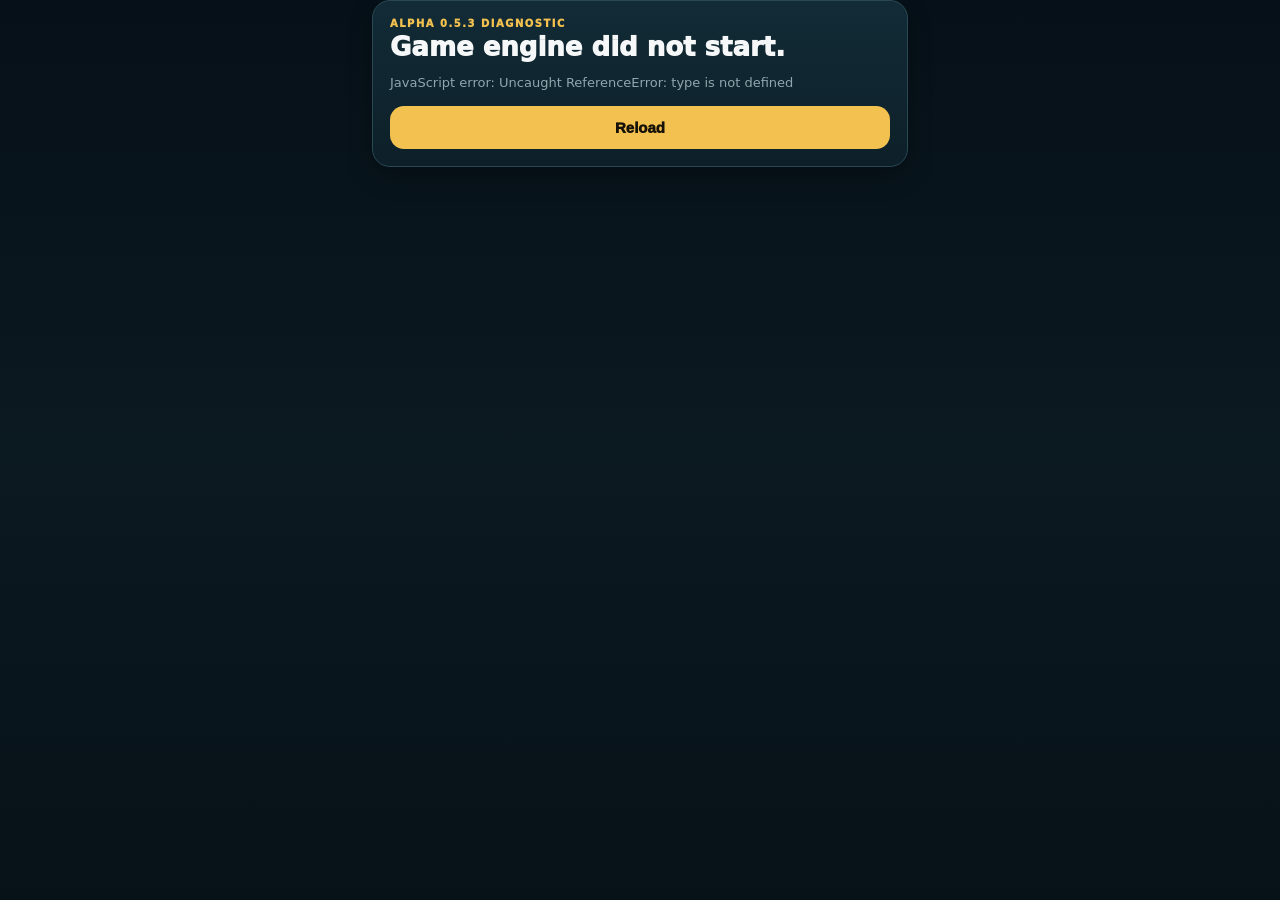
==== commit 05a27671: "Add files via upload" ====
--- a/index.html
+++ b/index.html
@@ -1,7 +1,33 @@
-<!doctype html><html lang="en"><head><meta charset="utf-8"><meta name="viewport" content="width=device-width,initial-scale=1,viewport-fit=cover"><meta name="theme-color" content="#071118"><title>Diamond Legacy — Alpha 0.5</title><style>
+<!doctype html><html lang="en"><head><meta charset="utf-8"><meta name="viewport" content="width=device-width,initial-scale=1,viewport-fit=cover"><meta name="theme-color" content="#071118"><title>Diamond Legacy — Alpha 0.5.3</title><style>
 :root{--bg:#071118;--card:#102630;--card2:#0b1b23;--line:#294854;--text:#f5f7f8;--muted:#91a6af;--gold:#f2c14f;--green:#55d89f;--red:#ff7777;--blue:#67aefc}*{box-sizing:border-box}body{margin:0;background:linear-gradient(180deg,#061018,#0b1921 50%,#071118);color:var(--text);font-family:Inter,system-ui,-apple-system,Segoe UI,sans-serif;min-height:100vh}.app{max-width:560px;margin:auto;padding:env(safe-area-inset-top) 12px calc(82px + env(safe-area-inset-bottom));min-height:100vh}.hidden{display:none!important}.top{display:flex;align-items:center;justify-content:space-between;padding:14px 2px 10px}.brand{font-weight:1000;letter-spacing:.08em}.tiny{font-size:10px;color:var(--muted)}.screen{display:none}.screen.on{display:block}.card{background:linear-gradient(180deg,#122b36,#0d2029);border:1px solid var(--line);border-radius:18px;padding:14px;box-shadow:0 10px 25px #0004}.hero{padding:17px}.eyebrow{font-size:10px;color:var(--gold);font-weight:950;text-transform:uppercase;letter-spacing:.15em}.title{font-size:26px;line-height:1.05;font-weight:1000;margin:5px 0}.sub{font-size:13px;color:var(--muted);line-height:1.45}.section{margin:14px 2px 7px;font-size:10px;color:var(--muted);font-weight:950;text-transform:uppercase;letter-spacing:.14em}.row{display:flex;align-items:center;justify-content:space-between;gap:8px}.grid2{display:grid;grid-template-columns:1fr 1fr;gap:8px}.grid3{display:grid;grid-template-columns:repeat(3,1fr);gap:7px}.kpis{display:grid;grid-template-columns:repeat(4,1fr);gap:7px}.pill{background:#091820;border:1px solid #24424e;border-radius:12px;padding:8px;min-width:0}.pill b{display:block;font-size:17px}.pill span{font-size:8px;color:var(--muted);text-transform:uppercase}.ovr{height:72px;width:72px;border-radius:50%;display:grid;place-items:center;border:6px solid var(--gold);font-size:27px;font-weight:1000;background:#07151d}.btn{width:100%;border:0;border-radius:14px;padding:13px 15px;font-size:15px;font-weight:950;background:var(--gold);color:#171208}.btn.secondary{background:#17323e;color:var(--text);border:1px solid #31515f}.btn.ghost{background:transparent;color:var(--muted);border:1px solid var(--line)}.btn.small{padding:9px;font-size:11px;border-radius:10px}.play{font-size:17px;background:linear-gradient(90deg,#f2c14f,#ec9639)}label{display:block;color:var(--muted);font-size:11px;margin:10px 0 5px}input,select{width:100%;padding:12px;border:1px solid #2d4c58;border-radius:12px;background:#091820;color:white;font-size:16px}.notice{padding:10px;border-radius:12px;background:#102c23;border:1px solid #285a45;color:#c9f5df;font-size:12px}.warn{background:#302713;border-color:#66521e;color:#ffe5aa}.bad{color:var(--red)}.good{color:var(--green)}.meter{height:7px;background:#18313b;border-radius:9px;overflow:hidden;margin-top:5px}.fill{height:100%;background:linear-gradient(90deg,var(--blue),#b48dff)}.news{padding:8px 0;border-bottom:1px solid #ffffff0d;font-size:12px}.news:last-child{border:0}.tag{display:inline-block;padding:4px 7px;border-radius:99px;background:#17323e;border:1px solid #31515f;font-size:9px;margin:2px}.school{padding:11px;border-radius:14px;background:#0a1b23;border:1px solid #284753;margin-bottom:8px}.school strong{font-size:14px}.school .meta{font-size:10px;color:var(--muted);margin-top:3px}.nav{position:fixed;z-index:30;left:50%;bottom:0;transform:translateX(-50%);width:min(560px,100%);display:grid;grid-template-columns:repeat(5,1fr);background:#061017f2;backdrop-filter:blur(16px);border-top:1px solid #274554;padding:7px 8px calc(7px + env(safe-area-inset-bottom))}.nav button{border:0;background:none;color:#78909d;font-size:9px;font-weight:900}.nav b{display:block;font-size:18px}.nav button.on{color:var(--gold)}.modal{position:fixed;z-index:100;inset:0;background:#000c;display:flex;align-items:flex-end;justify-content:center}.sheet{width:min(560px,100%);max-height:94vh;overflow:auto;background:#0a1820;border:1px solid #31515f;border-radius:24px 24px 0 0;padding:18px 14px calc(20px + env(safe-area-inset-bottom))}.choice{padding:12px;border:1px solid #2a4956;background:#0c1d25;border-radius:14px;margin:8px 0}.choice strong{display:block}.choice span{display:block;color:var(--muted);font-size:11px;margin-top:3px}.stars{font-size:28px;color:#344b55}.stars .lit{color:var(--gold)}table{width:100%;border-collapse:collapse;font-size:11px}th,td{padding:7px 4px;border-bottom:1px solid #203a45;text-align:right}th:first-child,td:first-child{text-align:left}.tabs{display:flex;gap:6px;overflow:auto;margin-bottom:10px}.tabs button{white-space:nowrap;border:1px solid #2d4b57;background:#0c1d25;color:#9fb1b9;padding:8px 10px;border-radius:99px;font-weight:850}.tabs button.on{background:var(--gold);color:#171208}.setting{padding:11px 0;border-bottom:1px solid #ffffff12}.setting:last-child{border:0}
 
 .avatarWrap{display:flex;align-items:center;gap:13px}.avatar{width:88px;height:88px;flex:0 0 88px;border-radius:22px;overflow:hidden;background:#081820;border:1px solid #31515f;box-shadow:inset 0 0 0 3px #ffffff08}.progressLine{height:9px;background:#18313b;border-radius:99px;overflow:hidden;margin:7px 0 4px}.progressLine>i{display:block;height:100%;background:linear-gradient(90deg,var(--gold),#ed9341)}.cost{font-size:9px;color:var(--muted)}.milestone{padding:10px 0;border-bottom:1px solid #ffffff10}.milestone:last-child{border:0}.milestone b{display:block}.goal{border-left:4px solid var(--gold);padding-left:10px}.fav{box-shadow:inset 0 0 0 1px var(--gold)}.badgeLogo{width:38px;height:38px;border-radius:50%;display:grid;place-items:center;font-size:11px;font-weight:1000;color:white;flex:0 0 38px}.locked{opacity:.55}.opportunity{border-color:#796224;background:#2a2412}.bigNumber{font-size:32px;font-weight:1000}.selectGrid{display:grid;grid-template-columns:repeat(3,1fr);gap:7px}.swatch{height:42px;border-radius:12px;border:2px solid transparent}.swatch.on{border-color:var(--gold)}
 
 .scoreHero{display:grid;grid-template-columns:1fr auto 1fr;align-items:center;gap:10px;text-align:center;padding:16px 8px}.scoreTeam{font-size:12px;font-weight:900}.scoreNum{font-size:36px;font-weight:1000}.resultWin{color:var(--green)}.resultLoss{color:var(--red)}details{border-top:1px solid #ffffff12;padding:10px 0}details:first-child{border-top:0}summary{cursor:pointer;font-weight:900;list-style:none}summary::-webkit-details-marker{display:none}.headline{font-size:20px;font-weight:1000;line-height:1.15}.moment{border:1px solid #7a6427;background:#292310;border-radius:17px;padding:14px}.momentScore{font-size:12px;color:var(--gold);font-weight:950}.coachBubble{padding:13px;border-radius:16px;background:#142e39;border-left:4px solid var(--gold);font-size:13px;line-height:1.5}.timeline{border-left:3px solid #31515f;margin-left:9px;padding-left:17px}.timelineItem{position:relative;padding:0 0 16px}.timelineItem:before{content:'';position:absolute;left:-24px;top:3px;width:11px;height:11px;border-radius:50%;background:var(--gold);border:2px solid #071118}.clubGrid{display:grid;grid-template-columns:1fr 1fr;gap:8px}.clubBtn{text-align:left;padding:13px;border-radius:14px;background:#0c1d25;border:1px solid #2a4956;color:var(--text);font-weight:900}.clubBtn span{display:block;color:var(--muted);font-size:10px;margin-top:4px}.formTag{display:inline-block;font-size:10px;letter-spacing:.15em}.boxLines th,.boxLines td{text-align:center}.boxLines th:first-child,.boxLines td:first-child{text-align:left}.restCard{border-color:#496b77;background:#102a34}
-</style></head><body><div class="app"><div id="setup"><div class="card hero"><div class="title">Loading Diamond Legacy…</div><p class="sub" id="bootStatus">Loading the game engine.</p><noscript><p class="bad">JavaScript is disabled in this browser.</p></noscript></div></div><div id="game" class="hidden"><div class="top"><div><div class="brand">DIAMOND LEGACY</div><div class="tiny">BASEBALL ALPHA 0.5.2</div></div><div id="saved" class="tiny">Saved</div></div><section id="home" class="screen on"></section><section id="player" class="screen"></section><section id="recruiting" class="screen"></section><section id="world" class="screen"></section><section id="history" class="screen"></section></div></div><div id="nav" class="nav hidden"></div><div id="modal"></div><script src="./app.js" data-cfasync="false" defer></script></body></html>
+</style></head><body><div class="app"><div id="setup"><div class="card hero"><div class="title">Loading Diamond Legacy…</div><p class="sub" id="bootStatus">Loading the game engine.</p><noscript><p class="bad">JavaScript is disabled in this browser.</p></noscript></div></div><div id="game" class="hidden"><div class="top"><div><div class="brand">DIAMOND LEGACY</div><div class="tiny">BASEBALL ALPHA 0.5.3</div></div><div id="saved" class="tiny">Saved</div></div><section id="home" class="screen on"></section><section id="player" class="screen"></section><section id="recruiting" class="screen"></section><section id="world" class="screen"></section><section id="history" class="screen"></section></div></div><div id="nav" class="nav hidden"></div><div id="modal"></div><script data-cfasync="false">
+(function(){
+  var status=document.getElementById('bootStatus');
+  function fail(msg){
+    var setup=document.getElementById('setup');
+    if(setup) setup.innerHTML='<div class="card hero"><div class="eyebrow">Alpha 0.5.3 Diagnostic</div><div class="title">Game engine did not start.</div><p class="sub">'+msg+'</p><button class="btn" onclick="location.reload()">Reload</button></div>';
+  }
+  window.__DL_BOOTED=false;
+  window.addEventListener('error',function(e){fail('JavaScript error: '+(e.message||'Unknown error'));});
+  if(status) status.textContent='Downloading game engine…';
+  var s=document.createElement('script');
+  s.src='./game-v053.js?v=0531';
+  s.async=false;
+  s.setAttribute('data-cfasync','false');
+  s.onload=function(){
+    if(status) status.textContent='Game engine downloaded. Starting…';
+    setTimeout(function(){
+      var setup=document.getElementById('setup');
+      if(setup && setup.textContent.indexOf('Loading Diamond Legacy')!==-1){
+        fail('The game file downloaded, but its startup code did not finish.');
+      }
+    },2500);
+  };
+  s.onerror=function(){fail('Cloudflare could not load game-v053.js. Make sure index.html and game-v053.js are both in the repository root.');};
+  document.body.appendChild(s);
+})();
+</script></body></html>
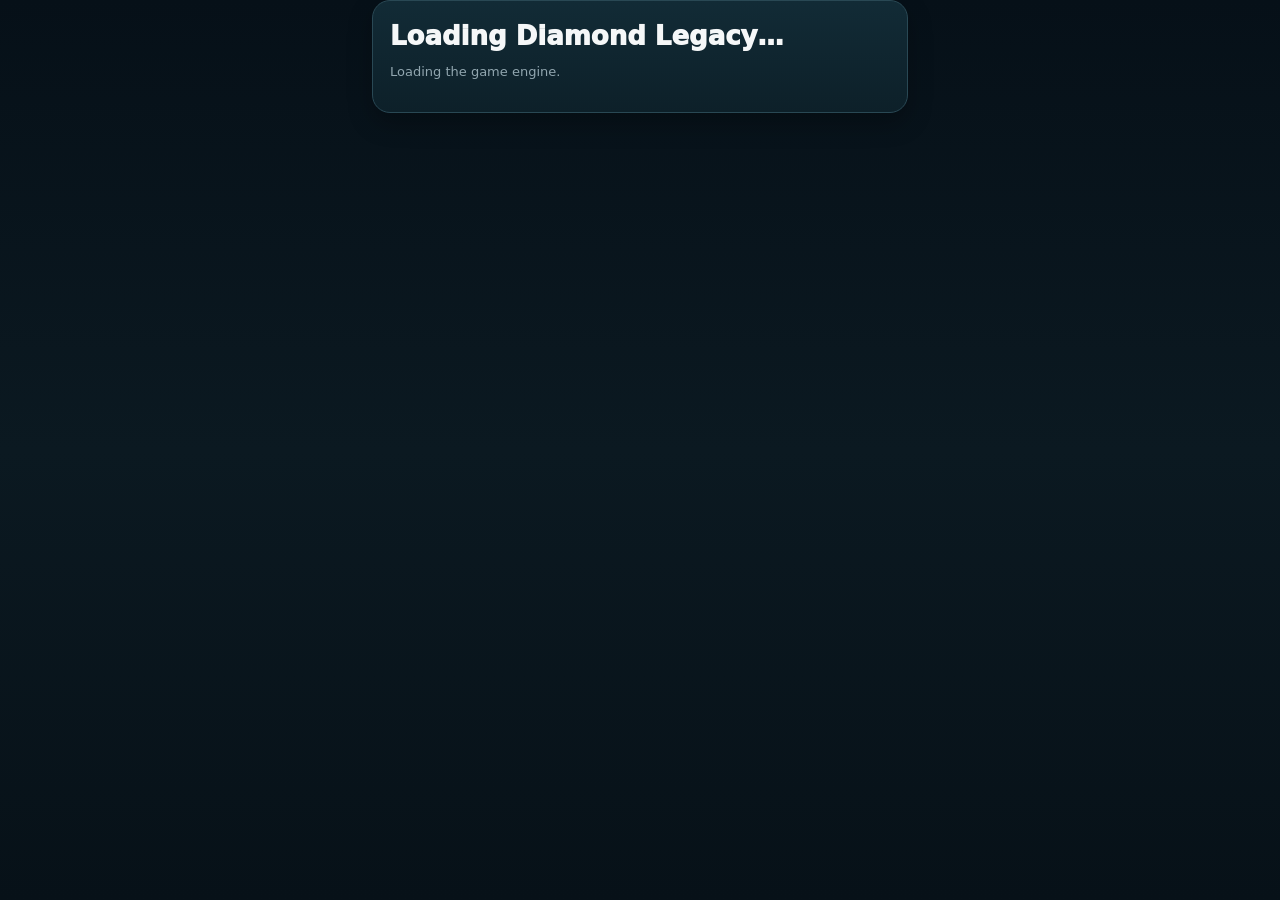
==== commit 80f4d022: "Add files via upload" ====
--- a/index.html
+++ b/index.html
@@ -1,33 +1,143 @@
-<!doctype html><html lang="en"><head><meta charset="utf-8"><meta name="viewport" content="width=device-width,initial-scale=1,viewport-fit=cover"><meta name="theme-color" content="#071118"><title>Diamond Legacy — Alpha 0.5.3</title><style>
+<!doctype html><html lang="en"><head><meta charset="utf-8"><meta name="viewport" content="width=device-width,initial-scale=1,viewport-fit=cover"><meta name="theme-color" content="#071118"><title>Diamond Legacy — Alpha 0.5.4</title><style>
 :root{--bg:#071118;--card:#102630;--card2:#0b1b23;--line:#294854;--text:#f5f7f8;--muted:#91a6af;--gold:#f2c14f;--green:#55d89f;--red:#ff7777;--blue:#67aefc}*{box-sizing:border-box}body{margin:0;background:linear-gradient(180deg,#061018,#0b1921 50%,#071118);color:var(--text);font-family:Inter,system-ui,-apple-system,Segoe UI,sans-serif;min-height:100vh}.app{max-width:560px;margin:auto;padding:env(safe-area-inset-top) 12px calc(82px + env(safe-area-inset-bottom));min-height:100vh}.hidden{display:none!important}.top{display:flex;align-items:center;justify-content:space-between;padding:14px 2px 10px}.brand{font-weight:1000;letter-spacing:.08em}.tiny{font-size:10px;color:var(--muted)}.screen{display:none}.screen.on{display:block}.card{background:linear-gradient(180deg,#122b36,#0d2029);border:1px solid var(--line);border-radius:18px;padding:14px;box-shadow:0 10px 25px #0004}.hero{padding:17px}.eyebrow{font-size:10px;color:var(--gold);font-weight:950;text-transform:uppercase;letter-spacing:.15em}.title{font-size:26px;line-height:1.05;font-weight:1000;margin:5px 0}.sub{font-size:13px;color:var(--muted);line-height:1.45}.section{margin:14px 2px 7px;font-size:10px;color:var(--muted);font-weight:950;text-transform:uppercase;letter-spacing:.14em}.row{display:flex;align-items:center;justify-content:space-between;gap:8px}.grid2{display:grid;grid-template-columns:1fr 1fr;gap:8px}.grid3{display:grid;grid-template-columns:repeat(3,1fr);gap:7px}.kpis{display:grid;grid-template-columns:repeat(4,1fr);gap:7px}.pill{background:#091820;border:1px solid #24424e;border-radius:12px;padding:8px;min-width:0}.pill b{display:block;font-size:17px}.pill span{font-size:8px;color:var(--muted);text-transform:uppercase}.ovr{height:72px;width:72px;border-radius:50%;display:grid;place-items:center;border:6px solid var(--gold);font-size:27px;font-weight:1000;background:#07151d}.btn{width:100%;border:0;border-radius:14px;padding:13px 15px;font-size:15px;font-weight:950;background:var(--gold);color:#171208}.btn.secondary{background:#17323e;color:var(--text);border:1px solid #31515f}.btn.ghost{background:transparent;color:var(--muted);border:1px solid var(--line)}.btn.small{padding:9px;font-size:11px;border-radius:10px}.play{font-size:17px;background:linear-gradient(90deg,#f2c14f,#ec9639)}label{display:block;color:var(--muted);font-size:11px;margin:10px 0 5px}input,select{width:100%;padding:12px;border:1px solid #2d4c58;border-radius:12px;background:#091820;color:white;font-size:16px}.notice{padding:10px;border-radius:12px;background:#102c23;border:1px solid #285a45;color:#c9f5df;font-size:12px}.warn{background:#302713;border-color:#66521e;color:#ffe5aa}.bad{color:var(--red)}.good{color:var(--green)}.meter{height:7px;background:#18313b;border-radius:9px;overflow:hidden;margin-top:5px}.fill{height:100%;background:linear-gradient(90deg,var(--blue),#b48dff)}.news{padding:8px 0;border-bottom:1px solid #ffffff0d;font-size:12px}.news:last-child{border:0}.tag{display:inline-block;padding:4px 7px;border-radius:99px;background:#17323e;border:1px solid #31515f;font-size:9px;margin:2px}.school{padding:11px;border-radius:14px;background:#0a1b23;border:1px solid #284753;margin-bottom:8px}.school strong{font-size:14px}.school .meta{font-size:10px;color:var(--muted);margin-top:3px}.nav{position:fixed;z-index:30;left:50%;bottom:0;transform:translateX(-50%);width:min(560px,100%);display:grid;grid-template-columns:repeat(5,1fr);background:#061017f2;backdrop-filter:blur(16px);border-top:1px solid #274554;padding:7px 8px calc(7px + env(safe-area-inset-bottom))}.nav button{border:0;background:none;color:#78909d;font-size:9px;font-weight:900}.nav b{display:block;font-size:18px}.nav button.on{color:var(--gold)}.modal{position:fixed;z-index:100;inset:0;background:#000c;display:flex;align-items:flex-end;justify-content:center}.sheet{width:min(560px,100%);max-height:94vh;overflow:auto;background:#0a1820;border:1px solid #31515f;border-radius:24px 24px 0 0;padding:18px 14px calc(20px + env(safe-area-inset-bottom))}.choice{padding:12px;border:1px solid #2a4956;background:#0c1d25;border-radius:14px;margin:8px 0}.choice strong{display:block}.choice span{display:block;color:var(--muted);font-size:11px;margin-top:3px}.stars{font-size:28px;color:#344b55}.stars .lit{color:var(--gold)}table{width:100%;border-collapse:collapse;font-size:11px}th,td{padding:7px 4px;border-bottom:1px solid #203a45;text-align:right}th:first-child,td:first-child{text-align:left}.tabs{display:flex;gap:6px;overflow:auto;margin-bottom:10px}.tabs button{white-space:nowrap;border:1px solid #2d4b57;background:#0c1d25;color:#9fb1b9;padding:8px 10px;border-radius:99px;font-weight:850}.tabs button.on{background:var(--gold);color:#171208}.setting{padding:11px 0;border-bottom:1px solid #ffffff12}.setting:last-child{border:0}
 
 .avatarWrap{display:flex;align-items:center;gap:13px}.avatar{width:88px;height:88px;flex:0 0 88px;border-radius:22px;overflow:hidden;background:#081820;border:1px solid #31515f;box-shadow:inset 0 0 0 3px #ffffff08}.progressLine{height:9px;background:#18313b;border-radius:99px;overflow:hidden;margin:7px 0 4px}.progressLine>i{display:block;height:100%;background:linear-gradient(90deg,var(--gold),#ed9341)}.cost{font-size:9px;color:var(--muted)}.milestone{padding:10px 0;border-bottom:1px solid #ffffff10}.milestone:last-child{border:0}.milestone b{display:block}.goal{border-left:4px solid var(--gold);padding-left:10px}.fav{box-shadow:inset 0 0 0 1px var(--gold)}.badgeLogo{width:38px;height:38px;border-radius:50%;display:grid;place-items:center;font-size:11px;font-weight:1000;color:white;flex:0 0 38px}.locked{opacity:.55}.opportunity{border-color:#796224;background:#2a2412}.bigNumber{font-size:32px;font-weight:1000}.selectGrid{display:grid;grid-template-columns:repeat(3,1fr);gap:7px}.swatch{height:42px;border-radius:12px;border:2px solid transparent}.swatch.on{border-color:var(--gold)}
 
 .scoreHero{display:grid;grid-template-columns:1fr auto 1fr;align-items:center;gap:10px;text-align:center;padding:16px 8px}.scoreTeam{font-size:12px;font-weight:900}.scoreNum{font-size:36px;font-weight:1000}.resultWin{color:var(--green)}.resultLoss{color:var(--red)}details{border-top:1px solid #ffffff12;padding:10px 0}details:first-child{border-top:0}summary{cursor:pointer;font-weight:900;list-style:none}summary::-webkit-details-marker{display:none}.headline{font-size:20px;font-weight:1000;line-height:1.15}.moment{border:1px solid #7a6427;background:#292310;border-radius:17px;padding:14px}.momentScore{font-size:12px;color:var(--gold);font-weight:950}.coachBubble{padding:13px;border-radius:16px;background:#142e39;border-left:4px solid var(--gold);font-size:13px;line-height:1.5}.timeline{border-left:3px solid #31515f;margin-left:9px;padding-left:17px}.timelineItem{position:relative;padding:0 0 16px}.timelineItem:before{content:'';position:absolute;left:-24px;top:3px;width:11px;height:11px;border-radius:50%;background:var(--gold);border:2px solid #071118}.clubGrid{display:grid;grid-template-columns:1fr 1fr;gap:8px}.clubBtn{text-align:left;padding:13px;border-radius:14px;background:#0c1d25;border:1px solid #2a4956;color:var(--text);font-weight:900}.clubBtn span{display:block;color:var(--muted);font-size:10px;margin-top:4px}.formTag{display:inline-block;font-size:10px;letter-spacing:.15em}.boxLines th,.boxLines td{text-align:center}.boxLines th:first-child,.boxLines td:first-child{text-align:left}.restCard{border-color:#496b77;background:#102a34}
-</style></head><body><div class="app"><div id="setup"><div class="card hero"><div class="title">Loading Diamond Legacy…</div><p class="sub" id="bootStatus">Loading the game engine.</p><noscript><p class="bad">JavaScript is disabled in this browser.</p></noscript></div></div><div id="game" class="hidden"><div class="top"><div><div class="brand">DIAMOND LEGACY</div><div class="tiny">BASEBALL ALPHA 0.5.3</div></div><div id="saved" class="tiny">Saved</div></div><section id="home" class="screen on"></section><section id="player" class="screen"></section><section id="recruiting" class="screen"></section><section id="world" class="screen"></section><section id="history" class="screen"></section></div></div><div id="nav" class="nav hidden"></div><div id="modal"></div><script data-cfasync="false">
-(function(){
-  var status=document.getElementById('bootStatus');
-  function fail(msg){
-    var setup=document.getElementById('setup');
-    if(setup) setup.innerHTML='<div class="card hero"><div class="eyebrow">Alpha 0.5.3 Diagnostic</div><div class="title">Game engine did not start.</div><p class="sub">'+msg+'</p><button class="btn" onclick="location.reload()">Reload</button></div>';
+</style></head><body><div class="app"><div id="setup"><div class="card hero"><div class="title">Loading Diamond Legacy…</div><p class="sub" id="bootStatus">Loading the game engine.</p><noscript><p class="bad">JavaScript is disabled in this browser.</p></noscript></div></div><div id="game" class="hidden"><div class="top"><div><div class="brand">DIAMOND LEGACY</div><div class="tiny">BASEBALL ALPHA 0.5.4</div></div><div id="saved" class="tiny">Saved</div></div><section id="home" class="screen on"></section><section id="player" class="screen"></section><section id="recruiting" class="screen"></section><section id="world" class="screen"></section><section id="history" class="screen"></section></div></div><div id="nav" class="nav hidden"></div><div id="modal"></div><script data-cfasync="false">
+'use strict';
+console.log('Diamond Legacy Alpha 0.5.4 script loaded');
+
+const POS=['C','1B','2B','3B','SS','LF','CF','RF','DH','SP','RP','CP','Two-Way'];
+const HATTR=['Contact','Power','Vision','Discipline','Speed','Fielding','Arm','Baseball IQ','Durability'];
+const PATTR=['Velocity','Control','Movement','Stamina','Pitching IQ','Fielding','Arm','Durability'];
+const HS=['North Ridge High','Lakeview Prep','Westfield Central','Pine Harbor High','East Valley High','Riverside Tech','Summit Academy','Cedar Grove High','Franklin North','South County Prep','Oak Hill High','Jefferson Tech'];
+const D1=`Abilene Christian|Alabama|Alabama A&M|Alabama State|Albany|Alcorn State|Appalachian State|Arizona|Arizona State|Arkansas|Arkansas State|Army|Auburn|Austin Peay|Ball State|Baylor|Bellarmine|Belmont|Bethune-Cookman|Binghamton|Boston College|Bowling Green|Bradley|Brown|Bryant|Bucknell|Butler|BYU|Cal Baptist|Cal Poly|Cal State Bakersfield|Cal State Fullerton|Cal State Northridge|Campbell|Canisius|Central Arkansas|Central Connecticut|Central Michigan|Charleston Southern|Charlotte|Cincinnati|Clemson|Coastal Carolina|Colgate|Columbia|Connecticut|Coppin State|Cornell|Creighton|Dartmouth|Davidson|Dayton|Delaware|Delaware State|Duke|East Carolina|East Tennessee State|Eastern Illinois|Eastern Kentucky|Eastern Michigan|Elon|Evansville|Fairfield|Fairleigh Dickinson|Florida|Florida A&M|Florida Atlantic|Florida Gulf Coast|Florida International|Florida State|Fordham|Fresno State|Gardner-Webb|George Mason|George Washington|Georgetown|Georgia|Georgia Southern|Georgia State|Georgia Tech|Gonzaga|Grambling State|Grand Canyon|Harvard|High Point|Hofstra|Holy Cross|Houston|Houston Christian|Illinois|Illinois Chicago|Illinois State|Indiana|Indiana State|Iona|Iowa|Jackson State|Jacksonville|Jacksonville State|James Madison|Kansas|Kansas State|Kennesaw State|Kent State|Kentucky|La Salle|Lafayette|Lamar|Lehigh|Liberty|Lipscomb|Little Rock|Long Beach State|Long Island|Louisiana|Louisiana Tech|Louisville|LSU|Maine|Manhattan|Marist|Marshall|Maryland|Maryland Eastern Shore|Massachusetts|McNeese|Memphis|Mercer|Miami|Miami Ohio|Michigan|Michigan State|Middle Tennessee|Minnesota|Mississippi State|Mississippi Valley State|Missouri|Missouri State|Monmouth|Morehead State|Mount St. Mary's|Murray State|Navy|Nebraska|Nevada|New Mexico|New Mexico State|Niagara|Nicholls|NJIT|Norfolk State|North Alabama|North Carolina|North Carolina A&T|North Carolina Central|North Carolina State|North Dakota State|Northeastern|Northern Colorado|Northern Illinois|Northern Kentucky|Northwestern|Northwestern State|Notre Dame|Oakland|Ohio|Ohio State|Oklahoma|Oklahoma State|Old Dominion|Ole Miss|Omaha|Oral Roberts|Oregon|Oregon State|Pacific|Penn|Penn State|Pepperdine|Pittsburgh|Portland|Prairie View A&M|Presbyterian|Princeton|Purdue|Purdue Fort Wayne|Quinnipiac|Radford|Rhode Island|Rice|Richmond|Rider|Rutgers|Sacramento State|Sacred Heart|Saint Joseph's|Saint Louis|Saint Mary's|Sam Houston|Samford|San Diego|San Diego State|San Francisco|San Jose State|Santa Clara|Seattle|Seton Hall|Siena|SIU Edwardsville|South Alabama|South Carolina|South Carolina State|South Dakota State|South Florida|Southeast Missouri State|Southeastern Louisiana|Southern|Southern Illinois|Southern Miss|St. Bonaventure|St. John's|St. Peter's|Stanford|Stephen F. Austin|Stetson|Stony Brook|Tarleton State|TCU|Temple|Tennessee|Tennessee Tech|Texas|Texas A&M|Texas A&M-Corpus Christi|Texas Southern|Texas State|Texas Tech|The Citadel|Toledo|Towson|Troy|Tulane|UAB|UC Davis|UC Irvine|UC Riverside|UC San Diego|UC Santa Barbara|UCF|UCLA|UNC Asheville|UNC Greensboro|UNC Wilmington|UNLV|USC|USC Upstate|UT Arlington|UT Martin|UT Rio Grande Valley|Utah|Utah Tech|VCU|Valparaiso|Vanderbilt|Villanova|Virginia|Virginia Tech|VMI|Wagner|Wake Forest|Washington|Washington State|West Virginia|Western Carolina|Western Illinois|Western Kentucky|Western Michigan|Wichita State|William & Mary|Winthrop|Wofford|Wright State|Xavier|Yale|Youngstown State`.split('|');
+const MLB=`Arizona Diamondbacks|Athletics|Atlanta Braves|Baltimore Orioles|Boston Red Sox|Chicago Cubs|Chicago White Sox|Cincinnati Reds|Cleveland Guardians|Colorado Rockies|Detroit Tigers|Houston Astros|Kansas City Royals|Los Angeles Angels|Los Angeles Dodgers|Miami Marlins|Milwaukee Brewers|Minnesota Twins|New York Mets|New York Yankees|Philadelphia Phillies|Pittsburgh Pirates|San Diego Padres|San Francisco Giants|Seattle Mariners|St. Louis Cardinals|Tampa Bay Rays|Texas Rangers|Toronto Blue Jays|Washington Nationals`.split('|');
+const F=['Ethan','Mason','Jayden','Noah','Caleb','Tyler','Jordan','Ryan','Lucas','Dylan','Owen','Aiden','Cam','Marcus','Zane','Cole','Malik','Trevor','Jace','Andre'],L=['Brooks','Carter','Miles','Grant','Reed','Hayes','Bennett','Foster','Turner','Price','Collins','Ward','Parker','Stone','Diaz','Morris','King','Young','Bell','Cooper'];
+let S=null,setupDraft={};const $=x=>document.querySelector(x),$$=x=>[...document.querySelectorAll(x)],rand=(a,b)=>Math.floor(Math.random()*(b-a+1))+a,pick=a=>a[rand(0,a.length-1)],clamp=(n,a,b)=>Math.max(a,Math.min(b,n));
+const CFG={Rookie:{stat:.13,dev:1.3,recovery:18,recruit:1.25,coach:8},Realistic:{stat:0,dev:1,recovery:14,recruit:1,coach:0},Legend:{stat:-.10,dev:.8,recovery:10,recruit:.8,coach:-7}};
+function attrs(pos){let a={},hit=!['SP','RP','CP'].includes(pos)||pos==='Two-Way',pit=['SP','RP','CP','Two-Way'].includes(pos);if(hit)HATTR.forEach(k=>a[k]=rand(42,54));if(pit)PATTR.forEach(k=>a[k]=a[k]??rand(41,53));return a}
+function blank(){return{g:0,pa:0,ab:0,h:0,d2:0,d3:0,hr:0,rbi:0,r:0,bb:0,so:0,sb:0,ip:0,er:0,k:0,w:0,l:0,sv:0}}
+function prestige(n){const elite=['LSU','Vanderbilt','Texas','Arkansas','Florida','Florida State','Clemson','North Carolina','Virginia','Oregon State','UCLA','Stanford','Tennessee','Georgia','Texas A&M','Mississippi State','Ole Miss','Louisville','TCU','Arizona State'];if(elite.includes(n))return 5;if(['Rutgers','Seton Hall','Duke','Wake Forest','Georgia Tech','Miami','Oklahoma','Oklahoma State','Auburn','Alabama','Kentucky','South Carolina','Coastal Carolina','East Carolina','Notre Dame','Nebraska','Oregon','Arizona'].includes(n))return 4;return rand(1,3)}
+function makeCollege(name){let p=prestige(name),roster={};POS.slice(0,12).forEach(pos=>roster[pos]=[rand(58+p*4,70+p*4),rand(55+p*3,67+p*4),rand(52+p*3,64+p*4)].map(x=>clamp(x,45,94)).sort((a,b)=>b-a));return{name,prestige:p,coach:rand(45+p*8,65+p*7),facilities:rand(40+p*9,64+p*7),nil:rand(30+p*10,65+p*7),pipeline:rand(35+p*10,60+p*8),academics:rand(55,96),roster,needs:{},interest:0,stage:'Not Watching',scholarship:0,projectedRole:'No projection',signed:false}}
+function makeMLB(name){let needs={};POS.slice(0,12).forEach(p=>needs[p]=rand(20,100));return{name,needs,philosophy:pick(['Upside','Polish','Athleticism','Power','Contact','Pitching','Defense','Versatility']),interest:0,grade:'—',note:'No active report'}}
+function fresh(o){let difficulty=o.difficulty||'Realistic',a=attrs(o.position);let progress={};Object.keys(a).forEach(k=>progress[k]=0);return{version:'0.5.1',name:o.name||'Alex Morgan',team:o.team,position:o.position,bats:o.bats,throws:o.throws,difficulty,favoriteCollege:o.favoriteCollege||'Rutgers',favoriteMLB:o.favoriteMLB||'Philadelphia Phillies',avatar:{skin:o.skin||'#b97850',hair:o.hair||'#2a1b14',style:o.style||'Short'},year:'Freshman',age:15,week:1,phase:'regular',attrs:a,attrProgress:progress,dp:10,lastDP:{total:0,items:[]},energy:94,confidence:52,coachTrust:52,coachConfidence:42,academics:74,stress:18,reputation:4,brand:2,followers:180,role:['SP','RP','CP'].includes(o.position)?'Rotation Candidate':'Varsity Starter',lineup:['SP','RP','CP'].includes(o.position)?null:8,stats:blank(),careerStats:blank(),record:{w:0,l:0},seasonGames:20,teamQuality:rand(48,72),teamHistory:[],news:['Your varsity career begins.'],history:[],gameLog:[],milestones:[],showcases:[],combineInvite:false,committed:null,draft:null,path:'High School',traits:[],personality:{WorkEthic:0,Leadership:0,TeamFirst:0,Composure:0},offers:[],offseasonChoices:[],world:{colleges:D1.map(makeCollege),mlb:MLB.map(makeMLB),collegeTop:[],headlines:[],year:1},settings:{injuries:'Normal',energy:'Normal',recruiting:'Preset',stats:'Preset'},created:Date.now()}}
+function safeGet(k){try{return localStorage.getItem(k)}catch(e){return null}}function safeSet(k,v){try{localStorage.setItem(k,v);return true}catch(e){return false}}function safeRemove(k){try{localStorage.removeItem(k)}catch(e){}}function save(){safeSet('diamondLegacy050',JSON.stringify(S));if($('#saved'))$('#saved').textContent='Saved'}function load(){try{let v=safeGet('diamondLegacy050');if(v){S=JSON.parse(v);S.attrProgress=S.attrProgress||Object.keys(S.attrs||{}).reduce((o,k)=>(o[k]=0,o),{});S.careerStats=S.careerStats||{...S.stats};S.milestones=S.milestones||[];S.showcases=S.showcases||[];S.lastDP=S.lastDP||{total:0,items:[]};S.teamQuality=S.teamQuality||60;S.favoriteCollege=S.favoriteCollege||'Rutgers';S.favoriteMLB=S.favoriteMLB||'Philadelphia Phillies';S.avatar=S.avatar||{skin:'#b97850',hair:'#21160f',style:'Short'};launch()}else setup()}catch(err){console.error(err);safeRemove('diamondLegacy050');document.getElementById('setup').innerHTML='<div class="card hero"><div class="eyebrow">Recovery Mode</div><div class="title">The save could not load.</div><p class="sub">A damaged save was cleared. Tap below to start a fresh Alpha 0.5 career.</p><button class="btn" id="recoverStart">Start Fresh</button></div>';document.getElementById('recoverStart').addEventListener('click',()=>setup());}}
+function setup(step=1){let h='';if(step===1)h=`<div class="card hero"><div class="eyebrow">Alpha 0.5.2</div><div class="title">Start Your Legacy</div><p class="sub">Simple screens. A deeper baseball world underneath.</p><label>Player Name</label><input id="nm" value="${setupDraft.name||''}" placeholder="Alex Morgan"><label>High School</label><select id="tm">${HS.map(x=>`<option>${x}</option>`).join('')}</select><label>Favorite College</label><select id="fc">${D1.map(x=>`<option ${x===(setupDraft.favoriteCollege||'Rutgers')?'selected':''}>${x}</option>`).join('')}</select><label>Favorite MLB Team</label><select id="fm">${MLB.map(x=>`<option ${x===(setupDraft.favoriteMLB||'Philadelphia Phillies')?'selected':''}>${x}</option>`).join('')}</select><button class="btn" style="margin-top:14px" onclick="step1()">Next</button></div>`;else if(step===2)h=`<div class="card hero"><div class="eyebrow">Player</div><div class="title">Position & Avatar</div><label>Position</label><select id="ps">${POS.map(x=>`<option>${x}</option>`).join('')}</select><div class="grid2"><div><label>Bats</label><select id="bt"><option>Right</option><option>Left</option><option>Switch</option></select></div><div><label>Throws</label><select id="th"><option>Right</option><option>Left</option></select></div></div><label>Skin Tone</label><div class="selectGrid">${['#f2c9a5','#d69a72','#b97850','#8a5438','#5f3828','#3b241c'].map((x,i)=>`<button type="button" class="swatch ${i===2?'on':''}" style="background:${x}" onclick="pickAvatar(this,'skin','${x}')"></button>`).join('')}</div><label>Hair Color</label><div class="selectGrid">${['#201610','#51331f','#9b6a39','#171717','#6f251f','#d7b36a'].map((x,i)=>`<button type="button" class="swatch ${i===0?'on':''}" style="background:${x}" onclick="pickAvatar(this,'hair','${x}')"></button>`).join('')}</div><label>Hair Style</label><select id="sty"><option>Short</option><option>Fade</option><option>Curly</option><option>Long</option></select><button class="btn" style="margin-top:14px" onclick="step2()">Next</button><button class="btn ghost" style="margin-top:8px" onclick="setup(1)">Back</button></div>`;else h=`<div class="card hero"><div class="eyebrow">Difficulty</div><div class="title">How Do You Want to Play?</div>${[['Rookie','Story-focused • faster growth • forgiving'],['Realistic','Balanced • earned progression • recommended'],['Legend','Tough competition • slower rise • less forgiving']].map(x=>`<div class="choice" onclick="start('${x[0]}')"><strong>${x[0]}</strong><span>${x[1]}</span></div>`).join('')}<button class="btn ghost" onclick="setup(2)">Back</button></div>`;$('#setup').innerHTML=h}
+function pickAvatar(el,k,v){setupDraft[k]=v;el.parentElement.querySelectorAll('.swatch').forEach(x=>x.classList.remove('on'));el.classList.add('on')}function step1(){setupDraft.name=$('#nm').value.trim()||'Alex Morgan';setupDraft.team=$('#tm').value;setupDraft.favoriteCollege=$('#fc').value;setupDraft.favoriteMLB=$('#fm').value;setup(2)}function step2(){setupDraft.position=$('#ps').value;setupDraft.bats=$('#bt').value;setupDraft.throws=$('#th').value;setupDraft.style=$('#sty').value;setup(3)}function start(d){setupDraft.difficulty=d;S=fresh(setupDraft);seedWorld();save();launch()}
+function seedWorld(){S.world.colleges.forEach(c=>{c.needs={};POS.slice(0,12).forEach(p=>c.needs[p]=rand(15,100))});S.world.collegeTop=[...S.world.colleges].sort((a,b)=>b.prestige-a.prestige||b.pipeline-a.pipeline).slice(0,25).map(x=>x.name);updateWorld()}
+function launch(){$('#setup').classList.add('hidden');$('#game').classList.remove('hidden');$('#nav').classList.remove('hidden');$('#nav').innerHTML=[['home','⌂','Home'],['player','◆','Player'],['recruiting','★','Recruiting'],['world','◎','World'],['history','≡','History']].map((x,i)=>`<button class="${i?'':'on'}" onclick="go('${x[0]}',this)"><b>${x[1]}</b>${x[2]}</button>`).join('');render()}
+function go(id,b){$$('.screen').forEach(x=>x.classList.remove('on'));$('#'+id).classList.add('on');$$('#nav button').forEach(x=>x.classList.remove('on'));b.classList.add('on');render()}
+function hitPlayer(){return !['SP','RP','CP'].includes(S.position)||S.position==='Two-Way'}function pitchPlayer(){return ['SP','RP','CP','Two-Way'].includes(S.position)}function ovr(){let v=Object.values(S.attrs);return Math.round(v.reduce((a,b)=>a+b,0)/v.length)}function avg(){return S.stats.ab?(S.stats.h/S.stats.ab).toFixed(3).replace(/^0/,''):'.000'}function era(){return S.stats.ip?(S.stats.er*9/S.stats.ip).toFixed(2):'0.00'}function cfg(){return CFG[S.difficulty]}
+
+function initials(n){return n.split(/\s+/).map(x=>x[0]).join('').slice(0,3).toUpperCase()}
+function hashColor(n){let h=0;for(let c of n)h=(h*31+c.charCodeAt(0))>>>0;return `hsl(${h%360} 55% 36%)`}
+function currentHat(){if(S.draft&&S.draft.signed)return{label:initials(S.draft.team),color:hashColor(S.draft.team)};if(S.committed)return{label:initials(S.committed),color:hashColor(S.committed)};return{label:initials(S.team),color:'#173d58'}}
+function avatarSVG(size=88){let h=currentHat(),a=S.avatar||{skin:'#b97850',hair:'#21160f',style:'Short'};return `<svg viewBox="0 0 100 100" width="${size}" height="${size}" aria-label="Player avatar"><rect width="100" height="100" fill="#0a1b23"/><path d="M18 100 Q23 70 50 68 Q77 70 82 100" fill="${h.color}"/><circle cx="50" cy="45" r="25" fill="${a.skin}"/><path d="M27 42 Q29 14 50 15 Q74 16 74 43 Q63 28 29 39" fill="${a.hair}"/><circle cx="41" cy="47" r="2"/><circle cx="59" cy="47" r="2"/><path d="M42 58 Q50 63 58 58" fill="none" stroke="#532d25" stroke-width="2" stroke-linecap="round"/><path d="M22 29 Q50 10 79 30 L76 39 Q49 28 25 40Z" fill="${h.color}"/><path d="M72 34 Q88 36 91 42 Q76 43 63 39" fill="${h.color}"/><text x="50" y="32" fill="white" text-anchor="middle" font-size="11" font-weight="900">${h.label}</text></svg>`}
+function attrCost(v){return v>=85?7:v>=75?5:v>=60?3:2}
+function careerGoal(){if(S.path!=='High School')return S.path==='College'?'Win the College World Series and improve your draft stock.':S.path==='JUCO'?'Earn a transfer or another draft opportunity.':'Reach the Major Leagues.';if(S.year==='Senior')return S.combineInvite?'Win a state title and prepare for the Draft Combine.':'Win a state title and earn a Draft Combine invitation.';return 'Develop into a top recruit and chase a state championship.'}
+function addMilestone(key,title,detail){if(S.milestones.some(x=>x.key===key))return false;let m={key,title,detail,year:S.year,week:S.week,time:Date.now()};S.milestones.unshift(m);S.news.unshift(`🏆 ${title}${detail?' — '+detail:''}`);return true}
+function checkMilestones(){let c=S.careerStats||S.stats;if(c.h>=1)addMilestone('first-hit','First Varsity Hit',`${S.year} year`);if(c.hr>=1)addMilestone('first-hr','First Varsity Home Run',`${S.year} year`);[10,25,50,100,150,200].forEach(n=>{if(c.h>=n)addMilestone(`hit-${n}`,`${n} Career Hits`,`${S.team}`)});[10,25,50].forEach(n=>{if(c.hr>=n)addMilestone(`hr-${n}`,`${n} Career Home Runs`,`${S.team}`)});if(S.world.colleges.some(c=>c.scholarship))addMilestone('first-offer','First Division I Offer',S.world.colleges.find(c=>c.scholarship)?.name||'');if(S.showcases.length)addMilestone('first-showcase','First Showcase Invitation',S.showcases[0].name);if(S.combineInvite)addMilestone('combine','MLB Draft Combine Invitation','One of the top players in the class')}
+function addCareer(line){let c=S.careerStats;for(let k in line)if(typeof line[k]==='number')c[k]=(c[k]||0)+line[k]}
+
+function render(){if(!S)return;renderHome();renderPlayer();renderRecruit();renderWorld();renderHistory();save()}
+function renderHome(){let next=S.phase==='offseason'?'Offseason Plan':`Week ${S.week} • ${pick(HS.filter(x=>x!==S.team))}`;$('#home').innerHTML=`<div class="card hero"><div class="avatarWrap"><div class="avatar">${avatarSVG()}</div><div style="flex:1"><div class="eyebrow">${S.year} • ${S.position}</div><div class="title">${S.name}</div><div class="sub">${S.role} • ${S.team}</div></div><div class="ovr">${ovr()}</div></div><div class="kpis" style="margin-top:12px"><div class="pill"><b>${S.energy}</b><span>Energy</span></div><div class="pill"><b>${S.coachTrust}</b><span>Trust</span></div><div class="pill"><b>${S.coachConfidence}</b><span>Coach Confidence</span></div><div class="pill"><b>${S.dp}</b><span>DP</span></div></div></div><div class="section">Career Goal</div><div class="card goal"><b>${careerGoal()}</b><div class="tiny" style="margin-top:5px">Favorite college: ${S.favoriteCollege} • Favorite MLB team: ${S.favoriteMLB}</div></div><div class="section">Current Season</div><div class="card"><div class="row"><div><b>${S.record.w}-${S.record.l}</b><div class="tiny">Team record • ${S.teamQuality} team rating</div></div><div style="text-align:right"><b>${hitPlayer()?avg()+' AVG':era()+' ERA'}</b><div class="tiny">${S.stats.g} games</div></div></div><div class="meter"><div class="fill" style="width:${S.teamQuality}%"></div></div><div class="row" style="margin-top:12px"><span class="sub">${next}</span><span class="tag">${S.difficulty}</span></div></div><button class="btn play" style="margin-top:12px" onclick="mainAction()">${S.phase==='offseason'?'Plan Offseason':'Play Week'}</button><div class="section">Career Updates</div><div class="card">${S.news.slice(0,6).map(n=>`<div class="news">${n}</div>`).join('')}</div>`}
+function renderPlayer(){let toward=Math.round(Object.values(S.attrProgress||{}).reduce((a,b)=>a+b,0)/Math.max(1,Object.keys(S.attrs).length));$('#player').innerHTML=`<div class="card hero"><div class="avatarWrap"><div class="avatar">${avatarSVG()}</div><div><div class="eyebrow">Development</div><div class="title">${ovr()} OVR</div><p class="sub">${S.dp} DP available • roughly ${toward} attribute progress banked</p></div></div></div><div class="section">Last DP Earned</div><div class="card">${S.lastDP&&S.lastDP.items.length?S.lastDP.items.map(x=>`<div class="row"><span>${x[0]}</span><b class="good">+${x[1]}</b></div>`).join(''):`<p class="sub">Play a week to see exactly where your DP came from.</p>`}${S.lastDP&&S.lastDP.total?`<div class="row" style="margin-top:8px;border-top:1px solid #ffffff15;padding-top:8px"><strong>Total</strong><b>+${S.lastDP.total} DP</b></div>`:''}</div><div class="section">Attributes</div><div class="grid2">${Object.entries(S.attrs).map(([k,v])=>{let cost=attrCost(v),prog=(S.attrProgress&&S.attrProgress[k])||0;return`<div class="pill"><div class="row"><div><b>${v}</b><span>${k}</span></div><button class="btn small secondary" style="width:auto" onclick="upgrade('${k}')">Train</button></div><div class="progressLine"><i style="width:${prog/cost*100}%"></i></div><div class="cost">${prog}/${cost} progress to ${v+1} • 1 DP per training</div></div>`}).join('')}</div><div class="section">Identity</div><div class="card"><div class="row"><span>Role</span><b>${S.role}</b></div><div class="row"><span>Confidence</span><b>${S.confidence}</b></div><div class="row"><span>Brand</span><b>${S.brand}</b></div><div class="row"><span>Followers</span><b>${S.followers.toLocaleString()}</b></div></div>`}
+function roleChance(c){let depth=c.roster[S.position==='Two-Way'?'SS':S.position]||[75,68,62],me=ovr()+rand(-3,3);if(me>=depth[0]+2)return'Immediate starter';if(me>=depth[1])return'Compete to start';if(me>=depth[2])return'Rotation / bench role';return c.prestige>=4?'Developmental / possible redshirt':'Depth role'}
+function renderRecruit(){let active=S.world.colleges.filter(c=>c.interest>0).sort((a,b)=>b.interest-a.interest).slice(0,12),opps=S.showcases||[];$('#recruiting').innerHTML=`<div class="card hero"><div class="eyebrow">Recruiting</div><div class="title">${stageSummary()}</div><p class="sub">Showcases lead to college attention. Offers depend on production, potential, academics, position need and playing-time fit.</p></div><div class="section">Invitations & Opportunities</div>${opps.length?opps.slice(0,4).map(o=>`<div class="school opportunity"><div class="row"><strong>${o.name}</strong><span class="tag">${o.status}</span></div><div class="meta">${o.level} • ${o.detail}</div></div>`).join(''):`<div class="card"><p class="sub">No invitations yet. Rookie mode makes regional opportunities more likely as your reputation grows.</p></div>`}<div class="section">Schools</div>${active.length?active.map(c=>schoolCard(c)).join(''):`<div class="card"><p class="sub">No active D1 interest yet. Local showcases and sustained production should come first.</p></div>`}<div class="section">NIL Foundation</div><div class="card"><div class="row"><span>Brand value</span><b>${S.brand}/100</b></div><div class="row"><span>Followers</span><b>${S.followers.toLocaleString()}</b></div><p class="tiny">Recognition carries into college NIL opportunities.</p></div>`}
+function schoolCard(c){return`<div class="school ${c.name===S.favoriteCollege?'fav':''}" onclick="collegeDetail('${c.name.split("'").join("\\'")}')"><div class="row"><strong>${c.name}</strong><span>${'★'.repeat(c.prestige)}</span></div><div class="meta">${c.stage} • ${c.scholarship?c.scholarship+'% scholarship':'No offer'} • ${roleChance(c)}</div><div class="meter"><div class="fill" style="width:${c.interest}%"></div></div></div>`}
+function stageSummary(){let n=S.world.colleges.filter(c=>c.stage==='Offer').length;if(n)return`${n} D1 Offer${n===1?'':'s'}`;let a=S.world.colleges.filter(c=>c.interest>0).length;return a?`${a} Programs Watching`:'Building Your Profile'}
+function renderWorld(){let mlb=(['Junior','Senior'].includes(S.year)||S.combineInvite)?S.world.mlb.filter(t=>t.interest>0).sort((a,b)=>b.interest-a.interest).slice(0,6):[];$('#world').innerHTML=`<div class="card hero"><div class="eyebrow">Living Baseball World</div><div class="title">${S.world.colleges.length} D1 Programs</div><p class="sub">College rosters, needs and prestige are already shaping your future path. All 30 MLB organizations are developing independent scouting opinions.</p></div><div class="section">College Headlines</div><div class="card">${S.world.headlines.slice(0,5).map(x=>`<div class="news">${x}</div>`).join('')}</div><div class="section">Pro Scout Attention</div>${mlb.length?mlb.map(t=>`<div class="school ${t.name===S.favoriteMLB?'fav':''}"><div class="row"><strong>${t.name}</strong><span class="tag">${t.grade}</span></div><div class="meta">${t.note}</div></div>`).join(''):`<div class="card"><p class="sub">MLB organizations are tracking the class quietly. Public reports usually begin later in high school.</p></div>`}`}
+function renderHistory(){$('#history').innerHTML=`<div class="card hero"><div class="eyebrow">Career</div><div class="title">Your Legacy</div><p class="sub">Firsts, milestones, championships and major decisions.</p></div><div class="section">Milestones</div>${S.milestones&&S.milestones.length?`<div class="card">${S.milestones.map(m=>`<div class="milestone"><b>🏆 ${m.title}</b><span class="tiny">${m.detail||''} • ${m.year}</span></div>`).join('')}</div>`:`<div class="card"><p class="sub">Your first milestone is still ahead.</p></div>`}<div class="section">Seasons</div>${S.history.length?S.history.map(h=>`<div class="school"><div class="row"><strong>${h.year}</strong><b>${h.record.w}-${h.record.l}</b></div><div class="meta">${h.avg?`${h.avg} AVG`:h.era+' ERA'} • ${h.ovr} OVR • Team ${h.teamQuality||'—'}${h.champion?' • STATE CHAMPION':''}</div></div>`).join(''):`<div class="card"><p class="sub">Your first season is underway.</p></div>`}<div class="section">Settings</div><button class="btn secondary" onclick="settings()">Difficulty & Career Settings</button><button class="btn ghost" style="margin-top:8px" onclick="resetGame()">Start New Career</button>`}
+function upgrade(k){if(S.dp<1)return alert('You need 1 DP to train.');if(!S.attrProgress)S.attrProgress={};let cost=attrCost(S.attrs[k]);S.dp--;S.attrProgress[k]=(S.attrProgress[k]||0)+1;if(S.attrProgress[k]>=cost){S.attrProgress[k]=0;S.attrs[k]++;S.news.unshift(`${k} improves to ${S.attrs[k]}.`)}render()}
+const EVENTS=[
+['Extra Work After Practice',[['Take extra swings',{energy:-6,dp:2,work:1,nextHit:.04}],['Get home and recover',{energy:10,stress:-3}],['Help a teammate',{energy:-3,trust:2,team:1}]]],
+['Big Test Tomorrow',[['Study tonight',{academics:4,energy:2,stress:-2}],['Quick review, then sleep',{academics:2,energy:8}],['Ignore it and train',{dp:2,academics:-3,energy:-5}]]],
+['Coach Challenges Your Approach',[['Make the adjustment',{coachConfidence:3,nextHit:.03}],['Stick with your style',{confidence:2,independence:1}],['Ask for film work',{dp:1,coachTrust:2}]]],
+['Friends Make Weekend Plans',[['Go for a few hours',{social:4,energy:3}],['Stay home and recover',{energy:12,stress:-4}],['Skip it for training',{dp:2,energy:-5,work:1}]]],
+['Tough Opponent Ahead',[['Study the pitcher',{nextHit:.05,energy:-2}],['Keep the routine',{confidence:2}],['Train harder',{dp:2,energy:-7}]]],
+['Teammate Is Slumping',[['Work with him',{trust:2,team:2,energy:-3}],['Encourage him',{lead:1,confidence:1}],['Focus on yourself',{dp:1}]]],
+['Minor Soreness',[['Take a lighter week',{energy:14,nextHit:-.01}],['Play normally',{energy:-4}],['Extra recovery work',{energy:18,dp:-1}]]]
+];
+function mainAction(){if(S.phase==='transition')return alert('Your next chapter is saved. College, JUCO and pro gameplay comes in the next career build.');if(S.phase==='offseason')return offseason();let e=Math.random()<.62?pick(EVENTS):null;if(e)return eventSheet(e);simulateWeek({})}
+function eventSheet(e){S.pending=e;sheet(`<div class="eyebrow">Weekly Decision</div><div class="title">${e[0]}</div><p class="sub">Choose once, then the games simulate.</p>${e[1].map((x,i)=>`<div class="choice" onclick="resolveEvent(${i})"><strong>${x[0]}</strong><span>${effectText(x[1])}</span></div>`).join('')}`)}
+function effectText(o){let z=[];if(o.energy)z.push(`${o.energy>0?'+':''}${o.energy} Energy`);if(o.dp)z.push(`${o.dp>0?'+':''}${o.dp} DP`);if(o.academics)z.push(`${o.academics>0?'+':''}${o.academics} Academics`);if(o.trust)z.push(`+${o.trust} Trust`);if(o.nextHit)z.push('Next-game effect');return z.join(' • ')||'Personality effect'}
+function resolveEvent(i){let o=S.pending[1][i][1];apply(o);S.nextHit=o.nextHit||0;S.pending=null;closeSheet();simulateWeek(o)}function apply(o){S.energy=clamp(S.energy+(o.energy||0),0,100);S.dp=Math.max(0,S.dp+(o.dp||0));S.academics=clamp(S.academics+(o.academics||0),0,100);S.coachTrust=clamp(S.coachTrust+(o.trust||0),0,100);S.coachConfidence=clamp(S.coachConfidence+(o.coachConfidence||0),0,100);S.confidence=clamp(S.confidence+(o.confidence||0),0,100);S.stress=clamp(S.stress+(o.stress||0),0,100);if(o.work)S.personality.WorkEthic+=o.work;if(o.team)S.personality.TeamFirst+=o.team;if(o.lead)S.personality.Leadership+=o.lead}
+function simulateWeek(){let c=cfg(),games=2,hitLine={g:0,pa:0,ab:0,h:0,d2:0,d3:0,hr:0,rbi:0,r:0,bb:0,so:0,sb:0},pitchLine={g:0,ip:0,er:0,k:0},wins=0,starsTotal=0;for(let g=0;g<games;g++){let opp=rand(54,84),playerImpact=(ovr()-55)*.12,teamEdge=(S.teamQuality-opp)*.7,winP=clamp(.5+(teamEdge+playerImpact)/100,.15,.85),win=Math.random()<winP;if(win)wins++;let stars=2;if(hitPlayer()){let ab=rand(3,5),skill=((S.attrs.Contact||45)*.45+(S.attrs.Vision||45)*.2+(S.attrs.Discipline||45)*.12+(S.attrs.Power||45)*.08)/100;let energyAdj=(S.energy-75)/650,yearPenalty={Freshman:-.07,Sophomore:-.045,Junior:-.02,Senior:0}[S.year];let p=clamp(.145+skill*.23+yearPenalty+c.stat+energyAdj+(S.nextHit||0)-(opp-65)/430,.07,.42),h=0,hr=0,d2=0;for(let i=0;i<ab;i++)if(Math.random()<p){h++;let xb=Math.random();if(xb<clamp((S.attrs.Power||40)/700-.04,.005,.11))hr++;else if(xb<.22)d2++}let rbi=Math.min(rand(0,h+hr),4),so=Math.max(0,ab-h-rand(0,1));Object.assign(hitLine,{g:hitLine.g+1,pa:hitLine.pa+ab,ab:hitLine.ab+ab,h:hitLine.h+h,d2:hitLine.d2+d2,hr:hitLine.hr+hr,rbi:hitLine.rbi+rbi,so:hitLine.so+so});stars+=h>=2?1:0;stars+=hr?1:0}if(pitchPlayer()){let ip=S.position==='RP'||S.position==='CP'?rand(1,2):rand(4,7),ability=((S.attrs.Velocity||45)+(S.attrs.Control||45)+(S.attrs.Movement||45))/3,er=Math.max(0,Math.round(ip*(.78-(ability/135)+opp/235)+rand(-1,1))),k=Math.max(0,Math.round(ip*(ability/82)+rand(-2,1)));pitchLine.g++;pitchLine.ip+=ip;pitchLine.er+=er;pitchLine.k+=k;stars+=er<=1?1:0;stars+=k>=6?1:0}starsTotal+=clamp(stars,1,5)}for(let k in hitLine)S.stats[k]=(S.stats[k]||0)+hitLine[k];for(let k in pitchLine)S.stats[k]=(S.stats[k]||0)+pitchLine[k];addCareer(hitLine);addCareer(pitchLine);S.record.w+=wins;S.record.l+=games-wins;let stars=Math.round(starsTotal/games),items=[['Game performance',Math.max(1,stars-1)]];if(wins===2)items.push(['Team sweep',1]);if(S.difficulty==='Rookie')items.push(['Rookie development bonus',1]);let baseDP=items.reduce((a,x)=>a+x[1],0),dp=Math.max(1,Math.round(baseDP*c.dev));if(dp>baseDP)items.push(['Difficulty development boost',dp-baseDP]);S.dp+=dp;S.lastDP={total:dp,items};let workload=(pitchPlayer()?7:3)+(S.position==='C'?2:0)+(S.position==='Two-Way'?4:0);S.energy=clamp(S.energy-workload+c.recovery+rand(-3,4),0,100);S.confidence=clamp(S.confidence+(stars-3)*2,20,100);S.coachConfidence=clamp(S.coachConfidence+(stars-3)+(wins===2?1:0),0,100);S.nextHit=0;S.week++;updateRecruit(stars);updateCoach();updateWorld();checkMilestones();let done=S.week>10;weekRecap(stars,hitLine,pitchLine,dp,wins,done)}
+function updateCoach(){if(S.coachConfidence>68&&hitPlayer()&&S.lineup>1&&S.stats.ab>=30&&Number(avg())>=.280){S.lineup--;S.role=S.lineup<=3?'Top-of-Order Starter':'Varsity Starter';S.news.unshift(`Coach moves you to No. ${S.lineup} in the lineup.`);S.coachConfidence-=6}if(S.coachConfidence>82&&S.year!=='Freshman'&&!S.role.includes('Captain')){S.role+=' • Team Leader';S.news.unshift('Coach gives you a larger leadership role.');S.coachConfidence-=10}}
+function potential(){let young={Freshman:13,Sophomore:9,Junior:5,Senior:2}[S.year];return clamp(ovr()+young+Math.round(S.personality.WorkEthic/3),45,98)}
+function updateRecruit(stars){let pos=S.position==='Two-Way'?'SS':S.position,quality=ovr()*.43+potential()*.22+S.academics*.08+S.reputation*.12+stars*3,yearBoost={Freshman:-18,Sophomore:-7,Junior:7,Senior:12}[S.year];if(!S.showcases)S.showcases=[];let inviteChance=(S.reputation+ovr()+stars*8+yearBoost+(S.difficulty==='Rookie'?22:0))/260;if(Math.random()<inviteChance&&S.showcases.length<5){let level=S.year==='Freshman'?'Local':S.year==='Sophomore'?'Regional':S.reputation>55?'National':'Regional',name=level==='Local'?`${S.team.split(' ')[0]} Prospect Camp`:level==='Regional'?'Northeast Underclass Showcase':pick(['Perfect Game National Showcase','Area Code Games Tryout','East Coast Pro Showcase']);if(!S.showcases.some(x=>x.name===name)){S.showcases.unshift({name,level,status:'Invited',detail:`College coaches from ${rand(8,35)} programs expected`});S.reputation=clamp(S.reputation+4,0,100);S.news.unshift(`Showcase invite: ${name}.`)}}S.world.colleges.forEach(c=>{let need=c.needs[pos]||50,favorite=c.name===S.favoriteCollege?5:0,fit=quality+need*.17-c.prestige*4.5+yearBoost+favorite+S.showcases.length*2+rand(-7,7);if(fit>51){c.interest=clamp(c.interest+Math.max(1,Math.round((fit-46)/8*cfg().recruit)),0,100);let canOffer=['Junior','Senior'].includes(S.year)||(S.year==='Sophomore'&&quality>78);c.stage=c.interest>=82&&canOffer?'Offer':c.interest>=62?'Visit / Priority':c.interest>=35?'Scouting':'Watching';if(c.stage==='Offer'&&!c.scholarship){c.scholarship=clamp(Math.round(25+(quality-55)*2+need/5-c.prestige*4),15,100);S.news.unshift(`${c.name} offers ${c.scholarship}% and projects: ${roleChance(c)}.`)}}});S.reputation=clamp(S.reputation+Math.max(0,stars-2),0,100);S.brand=clamp(S.brand+(stars>=4?1:0),0,100);S.followers+=stars>=4?rand(80,450):rand(5,40);if(S.year==='Senior'&&!S.combineInvite&&quality+S.reputation*.25>82){S.combineInvite=true;S.news.unshift('You receive an invitation to the MLB Draft Combine.')}updateMLB()}
+function updateMLB(){let pos=S.position==='Two-Way'?'SS':S.position,cur=ovr(),pot=potential(),visible=['Junior','Senior'].includes(S.year)||S.combineInvite;S.world.mlb.forEach(t=>{let need=t.needs[pos],fav=t.name===S.favoriteMLB?3:0,score=cur*.30+pot*.40+need*.17+S.reputation*.11+fav+rand(-6,6);if(S.year==='Freshman')score-=22;if(S.year==='Sophomore')score-=12;if(score>60){t.interest=clamp(t.interest+Math.round((score-54)/8),0,100);t.grade=score>84?'A':score>76?'B+':score>68?'B':'C+';t.note=`${t.philosophy} club • ${need>70?'High':need>45?'Moderate':'Low'} need at ${pos} • Current ${cur}, potential ${pot}${t.name===S.favoriteMLB?' • Childhood favorite':''}`;if(visible&&t.interest>35&&Math.random()<.08)S.news.unshift(`${t.name} scout checks in on your progress.`)}})}
+function updateWorld(){let top=[...S.world.colleges].sort((a,b)=>(b.prestige*15+b.pipeline+rand(0,20))-(a.prestige*15+a.pipeline+rand(0,20))).slice(0,5);S.world.headlines=[`${top[0].name} holds the No. 1 national profile.`,`${pick(top).name} lands a high-upside ${pick(POS.slice(0,9))}.`,`${pick(S.world.colleges).name} identifies ${pick(POS.slice(0,9))} as its top roster need.`,`${pick(MLB)} expands scouting coverage in the Northeast.`]}
+function weekRecap(stars,h,p,dp,wins,done){sheet(`<div class="eyebrow">Week ${S.week-1} Recap</div><div class="stars">${[1,2,3,4,5].map(i=>`<span class="${i<=stars?'lit':''}">★</span>`).join('')}</div><div class="title">${wins===2?'Perfect Week':wins===1?'Split the Week':'Tough Week'}</div><p class="sub">${hitPlayer()?`${h.h}-for-${h.ab} • ${h.hr} HR • ${h.rbi} RBI`:''}${hitPlayer()&&pitchPlayer()?'<br>':''}${pitchPlayer()?`${p.ip} IP • ${p.er} ER • ${p.k} K`:''}</p><div class="card"><div class="row"><span>Development Points</span><b class="good">+${dp}</b></div><div class="row"><span>Energy</span><b>${S.energy}</b></div><div class="row"><span>Season Average</span><b>${hitPlayer()?avg():era()}</b></div></div><button class="btn" style="margin-top:12px" onclick="closeSheet();${done?'endSeason()':'render()'}">${done?'Finish Season':'Continue'}</button>`)}
+function endSeason(){let winPct=S.record.w/Math.max(1,S.record.w+S.record.l),madePlayoffs=winPct>=.48||(S.difficulty==='Rookie'&&winPct>=.42),champion=false;if(madePlayoffs){S.news.unshift('Your team qualifies for the state playoffs.');let titleChance=clamp(.08+(S.teamQuality-55)/180+(ovr()-55)/260+(S.difficulty==='Rookie'?.08:0),.03,.42);champion=Math.random()<titleChance;if(champion){addMilestone(`state-${S.year}`,`${S.year} State Champion`,`${S.team} finishes the run`);S.news.unshift('STATE CHAMPIONS! Your team completes an unforgettable playoff run.')}}S.history.push({year:S.year,record:{...S.record},avg:hitPlayer()?avg():null,era:pitchPlayer()?era():null,ovr:ovr(),teamQuality:S.teamQuality,champion});S.phase='offseason';S.energy=100;S.news.unshift(`${S.year} season ends at ${S.record.w}-${S.record.l}${madePlayoffs?' with a state playoff appearance':''}.`);render()}
+const OFF=[['Hitting Development','Contact and plate approach'],['Power & Strength','Power and durability'],['Defense','Fielding, arm and position polish'],['Speed & Athleticism','Speed and energy recovery'],['Summer Baseball','Development plus recruiting exposure'],['Showcase Circuit','Major exposure and brand growth'],['Academics','Academic profile and recruiting fit'],['Recovery','Energy, stress and durability']];
+function offseason(){sheet(`<div class="eyebrow">One-Page Offseason</div><div class="title">Choose 3 Priorities</div><p class="sub">Pick three. The entire offseason simulates in one recap.</p><div id="offopts">${OFF.map((x,i)=>`<div class="choice" data-i="${i}" onclick="toggleOff(this,${i})"><strong>${x[0]}</strong><span>${x[1]}</span></div>`).join('')}</div><button class="btn" onclick="runOffseason()">Simulate Offseason</button>`)}function toggleOff(el,i){let a=S.offseasonChoices||[];if(a.includes(i)){a=a.filter(x=>x!==i);el.style.borderColor=''}else if(a.length<3){a.push(i);el.style.borderColor='var(--gold)'}S.offseasonChoices=a}
+function runOffseason(){if((S.offseasonChoices||[]).length!==3)return alert('Choose exactly 3 priorities.');let gains=[];S.offseasonChoices.forEach(i=>{let n=OFF[i][0];if(i===0){inc('Contact',3);inc('Vision',2);gains.push('+Contact / Vision')}if(i===1){inc('Power',3);inc('Durability',2);gains.push('+Power / Durability')}if(i===2){inc('Fielding',3);inc('Arm',2);gains.push('+Defense')}if(i===3){inc('Speed',3);S.energy=100;gains.push('+Speed')}if(i===4){S.dp+=7;S.reputation+=5;gains.push('+7 DP / exposure')}if(i===5){S.reputation+=10;S.brand+=4;S.followers+=rand(700,2200);gains.push('+Showcase exposure')}if(i===6){S.academics=clamp(S.academics+10,0,100);gains.push('+10 Academics')}if(i===7){inc('Durability',3);S.energy=100;S.stress=5;gains.push('+Recovery')}});S.offseasonChoices=[];let yrs=['Freshman','Sophomore','Junior','Senior'],idx=yrs.indexOf(S.year);if(idx===3){closeSheet();return highSchoolEnd()}let oldTeam=S.teamQuality;S.teamQuality=clamp(S.teamQuality+rand(-10,10)+(S.difficulty==='Rookie'?2:0),35,88);S.teamHistory.push({year:S.year,from:oldTeam,to:S.teamQuality});S.year=yrs[idx+1];S.age++;S.week=1;S.phase='regular';S.stats=blank();S.record={w:0,l:0};S.energy=100;S.confidence=58;S.dp+=6;closeSheet();sheet(`<div class="eyebrow">Offseason Complete</div><div class="title">${S.year} Year Begins</div>${gains.map(x=>`<div class="news">${x}</div>`).join('')}<div class="news">Team rating: ${oldTeam} → ${S.teamQuality} as seniors graduate and new players arrive.</div><button class="btn" style="margin-top:12px" onclick="closeSheet();render()">Opening Week</button>`)}function inc(k,v){if(S.attrs[k]!=null)S.attrs[k]=clamp(S.attrs[k]+v,0,99)}
+function collegeDetail(name){let c=S.world.colleges.find(x=>x.name===name);sheet(`<div class="eyebrow">D1 Program</div><div class="title">${c.name}</div><div class="grid2"><div class="pill"><b>${'★'.repeat(c.prestige)}</b><span>Prestige</span></div><div class="pill"><b>${c.nil}</b><span>NIL Strength</span></div><div class="pill"><b>${c.pipeline}</b><span>MLB Pipeline</span></div><div class="pill"><b>${c.academics}</b><span>Academics</span></div></div><div class="section">Your Fit</div><div class="card"><div class="row"><span>Interest</span><b>${c.interest}%</b></div><div class="row"><span>Projected role</span><b>${roleChance(c)}</b></div><div class="row"><span>Scholarship</span><b>${c.scholarship?c.scholarship+'%':'None'}</b></div><div class="row"><span>Position need</span><b>${c.needs[S.position==='Two-Way'?'SS':S.position]||50}</b></div></div><button class="btn secondary" style="margin-top:12px" onclick="closeSheet()">Close</button>`)}
+function settings(){sheet(`<div class="eyebrow">Career Settings</div><div class="title">Difficulty</div>${['Rookie','Realistic','Legend'].map(x=>`<div class="choice" onclick="S.difficulty='${x}';closeSheet();render()"><strong>${x}${S.difficulty===x?' ✓':''}</strong><span>${x==='Rookie'?'Faster growth and forgiving competition':x==='Realistic'?'Balanced and recommended':'Slower development and tougher competition'}</span></div>`).join('')}<div class="notice">Changing difficulty affects future games and development. It does not rewrite completed stats.</div>`)}
+function highSchoolEnd(){let offers=S.world.colleges.filter(c=>c.scholarship).sort((a,b)=>b.interest-a.interest),topMLB=S.world.mlb.filter(t=>t.interest>25).sort((a,b)=>b.interest-a.interest)[0],drafted=!!topMLB&&(S.combineInvite||potential()>82)&&ovr()>62;if(drafted&&!S.draft)S.draft={team:topMLB.name,round:clamp(Math.round(18-(topMLB.interest/7)-(potential()-75)/4),1,20),signed:false};let college=offers[0];sheet(`<div class="eyebrow">High School Complete</div><div class="title">Choose Your Next Chapter</div><div class="avatar" style="margin:8px auto 16px">${avatarSVG()}</div>${S.draft?`<div class="school opportunity"><strong>Drafted: ${S.draft.team}</strong><div class="meta">Round ${S.draft.round} • You may sign or keep your college eligibility in this career simulation.</div></div>`:`<div class="card"><p class="sub">You were not selected out of high school. College and JUCO remain open.</p></div>`}${college?`<div class="school ${college.name===S.favoriteCollege?'fav':''}"><strong>Best D1 Option: ${college.name}</strong><div class="meta">${college.scholarship}% scholarship • ${roleChance(college)}</div></div>`:''}<div class="section">Decision</div>${S.draft?`<button class="btn" onclick="choosePath('Pro',decodeURIComponent('${encodeURIComponent(S.draft.team)}'))">Sign with ${S.draft.team}</button>`:''}${college?`<button class="btn secondary" style="margin-top:8px" onclick="choosePath('College',decodeURIComponent('${encodeURIComponent(college.name)}'))">Attend ${college.name}</button>`:''}<button class="btn secondary" style="margin-top:8px" onclick="choosePath('JUCO','Garden State JUCO')">Attend Garden State JUCO</button><p class="tiny" style="margin-top:12px">College/JUCO seasons and repeat draft decisions are the next playable career stage. This choice and the full baseball universe are saved now.</p>`)}
+function choosePath(path,name){S.path=path;S.phase='transition';if(path==='Pro'){S.draft.signed=true;addMilestone('signed-pro','Signed Professional Contract',name)}else{S.committed=name;addMilestone(path==='College'?'college-commit':'juco-commit',path==='College'?'College Commitment':'JUCO Commitment',name)}closeSheet();render();sheet(`<div class="eyebrow">Next Chapter Saved</div><div class="avatar" style="margin:8px auto 16px">${avatarSVG()}</div><div class="title">${path==='Pro'?'Welcome to Pro Baseball':`Committed to ${name}`}</div><p class="sub">Your avatar, favorite-team history, milestones, college universe and MLB organizational needs will carry forward.</p><div class="notice">The playable college, JUCO and professional stages come next. Your high-school career remains fully saved.</div><button class="btn secondary" style="margin-top:12px" onclick="closeSheet();render()">Return to Career</button>`)}
+
+// ===== ALPHA 0.5 GAMEPLAY LAYER =====
+function ensure050(){
+ S.version='0.5'; S.gameLog=S.gameLog||[]; S.messages=S.messages||[]; S.trophies=S.trophies||[];
+ S.teamChemistry=(S.teamChemistry==null?55:S.teamChemistry); S.coachGoals=S.coachGoals||[]; S.slump=S.slump||0;
+ S.lastWeek=S.lastWeek||null; S.pendingWeek=null; S.teamIdentity=S.teamIdentity||{
+  offense:clamp(S.teamQuality+rand(-10,10),35,92),pitching:clamp(S.teamQuality+rand(-10,10),35,92),defense:clamp(S.teamQuality+rand(-10,10),35,92),coaching:rand(45,88),tradition:rand(25,90)
+ };
+ if(!S.coachGoals.length)assignCoachGoal();
+}
+function launch(){ensure050();$('#setup').classList.add('hidden');$('#game').classList.remove('hidden');$('#nav').classList.remove('hidden');$('#nav').innerHTML=[['home','⌂','Home'],['player','◆','Player'],['clubhouse','♜','Clubhouse'],['recruiting','★','Recruiting'],['history','≡','Legacy']].map((x,i)=>`<button class="${i?'':'on'}" onclick="go('${x[0]}',this)"><b>${x[1]}</b>${x[2]}</button>`).join('');if(!$('#clubhouse')){let sec=document.createElement('section');sec.id='clubhouse';sec.className='screen';$('#recruiting').before(sec)}render()}
+function render(){if(!S)return;ensure050();renderHome();renderPlayer();renderClubhouse();renderRecruit();renderWorld();renderHistory();save()}
+function nextOpponent(){return pick(HS.filter(x=>x!==S.team))}
+function gameImportance(){if(S.week>=10)return'State Championship';if(S.week===9)return'State Playoff';if(S.week===7)return'Rivalry Game';return'Regular Season'}
+function renderHome(){let next=S.phase==='offseason'?'Offseason Plan':`Week ${S.week} • ${gameImportance()}`;let form=S.gameLog.slice(0,5).map(g=>g.win?'W':'L').join('')||'—';$('#home').innerHTML=`<div class="card hero"><div class="avatarWrap"><div class="avatar">${avatarSVG()}</div><div style="flex:1"><div class="eyebrow">${S.year} • ${S.position}</div><div class="title">${S.name}</div><div class="sub">${S.role} • ${S.team}</div></div><div class="ovr">${ovr()}</div></div><div class="kpis" style="margin-top:12px"><div class="pill"><b>${S.energy}</b><span>Energy</span></div><div class="pill"><b>${S.coachTrust}</b><span>Trust</span></div><div class="pill"><b>${S.teamChemistry}</b><span>Chemistry</span></div><div class="pill"><b>${S.dp}</b><span>DP</span></div></div></div><div class="section">Diamond Legacy Daily</div><div class="card"><div class="headline">${S.news[0]||'Your season is underway.'}</div>${S.news.slice(1,4).map(n=>`<div class="news">${n}</div>`).join('')}</div><div class="section">Current Season</div><div class="card"><div class="row"><div><b>${S.record.w}-${S.record.l}</b><div class="tiny">Team record • Form ${form}</div></div><div style="text-align:right"><b>${hitPlayer()?avg()+' AVG':era()+' ERA'}</b><div class="tiny">${S.stats.g} games • Team ${S.teamQuality}</div></div></div><div class="meter"><div class="fill" style="width:${S.teamQuality}%"></div></div><div class="row" style="margin-top:12px"><span class="sub">${next}</span><span class="tag">${S.difficulty}</span></div></div><button class="btn play" style="margin-top:12px" onclick="mainAction()">${S.phase==='offseason'?'Plan Offseason':'Play Week'}</button><div class="section">Career Goal</div><div class="card goal"><b>${careerGoal()}</b><div class="tiny" style="margin-top:5px">Favorite college: ${S.favoriteCollege} • Favorite MLB: ${S.favoriteMLB}</div></div>`}
+function renderPlayer(){let toward=Math.round(Object.values(S.attrProgress||{}).reduce((a,b)=>a+b,0)/Math.max(1,Object.keys(S.attrs).length));$('#player').innerHTML=`<div class="card hero"><div class="avatarWrap"><div class="avatar">${avatarSVG()}</div><div><div class="eyebrow">Development</div><div class="title">${ovr()} OVR</div><p class="sub">${S.dp} DP available • ${toward} average progress banked</p></div></div></div><div class="section">Last DP Earned</div><div class="card">${S.lastDP&&S.lastDP.items.length?S.lastDP.items.map(x=>`<div class="row"><span>${x[0]}</span><b class="good">+${x[1]}</b></div>`).join(''):`<p class="sub">Play a week to see exactly where DP came from.</p>`}${S.lastDP?.total?`<div class="row" style="margin-top:8px;border-top:1px solid #ffffff15;padding-top:8px"><strong>Total</strong><b>+${S.lastDP.total} DP</b></div>`:''}</div><div class="section">Attributes</div><div class="grid2">${Object.entries(S.attrs).map(([k,v])=>{let cost=attrCost(v),prog=S.attrProgress?.[k]||0;return`<div class="pill"><div class="row"><div><b>${v}</b><span>${k}</span></div><button class="btn small secondary" style="width:auto" onclick="upgrade('${k}')">Train</button></div><div class="progressLine"><i style="width:${prog/cost*100}%"></i></div><div class="cost">${prog}/${cost} to ${v+1} • Costs ${cost-prog} more DP</div></div>`}).join('')}</div>`}
+function assignCoachGoal(){let goals=hitPlayer()?[['Hit .280 over the next stretch','Contact and consistency'],['Drive in 5 runs','Production in key spots'],['Make fewer mistakes','Defense and Baseball IQ'],['Reach base consistently','Vision and Discipline']]:[['Allow 3 earned runs or fewer','Pitch execution'],['Record 10 strikeouts','Miss bats'],['Limit walks','Control and Pitching IQ']];let g=pick(goals);S.coachGoals=[{title:g[0],detail:g[1],progress:0,target:5,reward:4}]}
+function renderClubhouse(){$('#clubhouse').innerHTML=`<div class="card hero"><div class="eyebrow">Clubhouse</div><div class="title">Inside the Team</div><p class="sub">Talk to your coach, review goals, messages and the identity of your club.</p></div><div class="section">Talk to Coach</div><div class="clubGrid"><button class="clubBtn" onclick="coachTalk('order')">Batting Order<span>Ask what it takes to move up</span></button><button class="clubBtn" onclick="coachTalk('position')">Best Position<span>Get feedback from your ratings</span></button><button class="clubBtn" onclick="coachTalk('twoway')">Try Two-Way<span>Request a bullpen or hitting trial</span></button><button class="clubBtn" onclick="coachTalk('improve')">How to Improve<span>Get one specific recommendation</span></button><button class="clubBtn" onclick="coachTalk('playing')">Playing Time<span>Understand your current role</span></button><button class="clubBtn" onclick="coachTalk('recruiting')">Recruiting<span>Ask who has called</span></button></div><div class="section">Coach Goal</div><div class="card goal">${S.coachGoals.map(g=>`<b>${g.title}</b><div class="tiny">${g.detail} • Reward ${g.reward} DP</div><div class="progressLine"><i style="width:${g.progress/g.target*100}%"></i></div>`).join('')}</div><div class="section">Team Identity</div><div class="card"><div class="row"><span>Offense</span><b>${S.teamIdentity.offense}</b></div><div class="row"><span>Pitching</span><b>${S.teamIdentity.pitching}</b></div><div class="row"><span>Defense</span><b>${S.teamIdentity.defense}</b></div><div class="row"><span>Coaching</span><b>${S.teamIdentity.coaching}</b></div><div class="row"><span>Chemistry</span><b>${S.teamChemistry}</b></div></div><div class="section">Messages</div><div class="card">${S.messages.length?S.messages.slice(0,6).map(m=>`<div class="news"><b>${m.from}</b><br>${m.text}</div>`).join(''):`<p class="sub">No new messages yet.</p>`}</div>`}
+function coachTalk(type){let a=S.attrs,txt='';if(type==='order')txt=hitPlayer()?(S.lineup<=3?`You're already hitting ${S.lineup}. Keep reaching base and producing.`:`Your path upward is simple: improve ${a.Discipline<a.Contact?'plate discipline':'contact'} and keep your average near .280. You're currently hitting ${S.lineup}.`):'Your role is determined by innings and leverage, not the batting order.';if(type==='position'){let candidates=[['CF',(a.Speed||0)+(a.Fielding||0)],['SS',(a.Fielding||0)+(a.Arm||0)+(a['Baseball IQ']||0)/2],['3B',(a.Arm||0)+(a.Power||0)],['RF',(a.Arm||0)+(a.Power||0)],['2B',(a.Fielding||0)+(a.Contact||0)]].sort((x,y)=>y[1]-x[1]);txt=`Based on your tools, I see your best fit as ${candidates[0][0]}. ${candidates[1][0]} is your next-best option. Your current position is ${S.position}.`;if(pitchPlayer())txt=`Your pitching profile is built around ${strongest(['Velocity','Control','Movement','Stamina'])}. We can keep evaluating whether starting or relief fits best.`}}if(type==='twoway'){if(S.position==='Two-Way')txt='You are already on the two-way path. Protect your energy and keep both sides progressing.';else if((S.attrs.Arm||0)>=50&&S.energy>=75){txt='Your arm is interesting. I will give you a bullpen trial. This does not guarantee a role.';S.messages.unshift({from:'Coach',text:'Bullpen trial scheduled. Strong results can unlock the Two-Way role.'});if(Math.random()<.45+(S.attrs.Arm-50)/100){S.position='Two-Way';['Velocity','Control','Movement','Stamina','Pitching IQ'].forEach(k=>{if(S.attrs[k]==null){S.attrs[k]=rand(40,50);S.attrProgress[k]=0}});txt+=' You impressed enough to earn a two-way trial role.'}}else txt='Not yet. Build your arm strength and energy first.';if(type==='improve'){let weak=Object.entries(a).sort((x,y)=>x[1]-y[1])[0];txt=`Your clearest weakness is ${weak[0]} at ${weak[1]}. Put your next few DP there. Your best current tool is ${strongest(Object.keys(a))}.`};if(type==='playing')txt=S.coachConfidence>65?'You have earned meaningful responsibility. Keep producing and I will expand your role.':`I like your effort, but I need more consistency. Coach Confidence is ${S.coachConfidence}. Get it above 65.`;if(type==='recruiting'){let active=S.world.colleges.filter(c=>c.interest>0).sort((a,b)=>b.interest-a.interest).slice(0,3);txt=active.length?`${active.map(c=>c.name).join(', ')} have checked in. ${active[0].name} currently has the strongest interest.`:'No major calls yet. Keep playing well and take advantage of showcase opportunities.'}sheet(`<div class="eyebrow">Coach Conversation</div><div class="title">Coach's Feedback</div><div class="coachBubble">“${txt}”</div><button class="btn secondary" style="margin-top:12px" onclick="closeSheet();render()">Done</button>`)}
+function strongest(keys){return keys.filter(k=>S.attrs[k]!=null).sort((a,b)=>S.attrs[b]-S.attrs[a])[0]||'work ethic'}
+function mainAction(){if(S.phase==='transition')return alert('Your next career stage is saved for the next build.');if(S.phase==='offseason')return offseason();if((S.energy<48&&Math.random()<.65)||(S.slump>=4&&Math.random()<.25))return forcedRest();let e=Math.random()<.28?pick(EVENTS):null;if(e)return eventSheet050(e);startWeek050()}
+function eventSheet050(e){S.pending=e;sheet(`<div class="eyebrow">Weekly Life Decision</div><div class="title">${e[0]}</div><p class="sub">This week has something beyond baseball. Your choice can affect the games.</p>${e[1].map((x,i)=>`<div class="choice" onclick="resolveEvent050(${i})"><strong>${x[0]}</strong><span>${effectText(x[1])}</span></div>`).join('')}`)}
+function resolveEvent050(i){let o=S.pending[1][i][1];apply(o);S.nextHit=o.nextHit||0;S.pending=null;closeSheet();startWeek050()}
+function forcedRest(){let miss=Math.random()<.35?'game':'practice';sheet(`<div class="eyebrow">Coach Steps In</div><div class="title">You Look Worn Down</div><div class="card restCard"><p class="sub">Coach notices your ${S.energy<48?'fatigue':'slump'} and wants you to sit out one ${miss}. You will recover energy, but a missed game produces no stats or DP.</p></div><div class="choice" onclick="acceptRest('${miss}')"><strong>Accept the rest</strong><span>Recover energy and protect Coach Trust</span></div><div class="choice" onclick="pushToPlay('${miss}')"><strong>Ask to stay in</strong><span>Chance to play, but coach may not like it</span></div>`)}
+function acceptRest(kind){S.energy=clamp(S.energy+(kind==='game'?28:18),0,100);S.coachTrust=clamp(S.coachTrust+1,0,100);closeSheet();if(kind==='game')return restWeekRecap();startWeek050()}
+function pushToPlay(kind){if(Math.random()<.32+S.coachTrust/300){S.coachTrust=clamp(S.coachTrust+1,0,100);S.news.unshift('Coach lets you play after you ask for one more chance.');closeSheet();startWeek050()}else{S.coachTrust=clamp(S.coachTrust-3,0,100);S.energy=clamp(S.energy+22,0,100);closeSheet();restWeekRecap()}}
+function restWeekRecap(){let opp=nextOpponent(),win=Math.random()<teamWinChance(rand(50,85));S.record[win?'w':'l']++;S.week++;S.news.unshift(`You rested while ${S.team} ${win?'beat':'lost to'} ${opp}.`);S.lastDP={total:0,items:[]};S.lastWeek={rest:true,opp,win};sheet(`<div class="eyebrow">Week ${S.week-1} Recap</div><div class="title">Coach-Mandated Rest</div><p class="sub">No personal stats or DP. Energy returns to ${S.energy}.</p><div class="card"><div class="row"><span>${S.team}</span><b>${win?'WIN':'LOSS'}</b></div><div class="row"><span>Energy</span><b class="good">${S.energy}</b></div></div><button class="btn" style="margin-top:12px" onclick="closeSheet();render()">Continue</button>`)}
+function teamWinChance(opp){return clamp(.5+((S.teamIdentity.offense+S.teamIdentity.pitching+S.teamIdentity.defense)/3-opp)/105+(ovr()-55)/230+(S.teamChemistry-50)/420,.12,.88)}
+function startWeek050(){let games=2,importance=gameImportance(),big=importance!=='Regular Season',week={games:[],importance,index:0,dpItems:[],startStats:{...S.stats}};for(let i=0;i<games;i++){let opp=nextOpponent(),oppQ=rand(big?62:48,big?88:84),momentCount=big?(importance==='State Championship'?3:2):(Math.random()<.44?1:0);week.games.push(makeGame050(opp,oppQ,momentCount,big))}S.pendingWeek=week;playNext050()}
+function makeGame050(opp,oppQ,momentCount,big){let winP=teamWinChance(oppQ),ours=rand(1,7),theirs=rand(1,7);if(Math.random()<winP&&ours<=theirs)ours=theirs+rand(1,3);if(Math.random()>=winP&&ours>=theirs)theirs=ours+rand(1,3);let innings=[],a=0,b=0;for(let i=1;i<=7;i++){let maxA=Math.max(0,ours-a),maxB=Math.max(0,theirs-b),ra=i===7?maxA:rand(0,Math.min(2,maxA)),rb=i===7?maxB:rand(0,Math.min(2,maxB));a+=ra;b+=rb;innings.push([ra,rb])}let line=basePlayerLine050(oppQ),moments=[];for(let i=0;i<momentCount;i++)moments.push(makeMoment050(big,i));return{opp,oppQ,ours,theirs,innings,line,moments,momentIndex:0,plays:[],big}}
+function basePlayerLine050(opp){let l={g:1,pa:0,ab:0,h:0,d2:0,d3:0,hr:0,rbi:0,r:0,bb:0,so:0,sb:0,ip:0,er:0,k:0,w:0,l:0,sv:0};if(hitPlayer()){l.ab=rand(3,5);l.pa=l.ab;let p=clamp(.13+(S.attrs.Contact||45)/420+(S.attrs.Vision||45)/850+cfg().stat+(S.energy-75)/900-(opp-60)/600,.08,.39);for(let i=0;i<l.ab;i++)if(Math.random()<p){l.h++;let q=Math.random();if(q<(S.attrs.Power||40)/900)l.hr++;else if(q<.23)l.d2++}l.rbi=rand(0,Math.min(4,l.h+l.hr));l.r=rand(0,Math.min(3,l.h+1));l.so=Math.max(0,l.ab-l.h-rand(0,1))}if(pitchPlayer()){l.ip=S.position==='RP'||S.position==='CP'?rand(1,2):rand(4,7);let ab=((S.attrs.Velocity||45)+(S.attrs.Control||45)+(S.attrs.Movement||45))/3;l.er=Math.max(0,Math.round(l.ip*(.7-ab/155+opp/300)+rand(-1,1)));l.k=Math.max(0,Math.round(l.ip*ab/90+rand(-1,2)))}return l}
+function makeMoment050(big,i){let types=hitPlayer()?['bat','field','run']:['pitch','field'];let type=pick(types);if(type==='bat')return{type,title:big?'Season on the Line':'Late-Inning Opportunity',situation:`${pick(['Bottom 7th','Top 6th','Bottom 5th'])} • ${pick(['Tie game','Down one','Up one'])} • ${pick(['Runner on second','Bases loaded','Runner on third'])}`,choices:[['Sit fastball','power'],['Shorten up','contact'],['Work the count','discipline'],['Drive the other way','vision']]};if(type==='field')return{type,title:'Defining Defensive Play',situation:`${pick(['Two outs','One out'])} • ${pick(['Runner at third','Winning run at second','Bases loaded'])}`,choices:[['Make the safe play','fielding'],['Go for the lead runner','arm'],['Charge aggressively','reaction']]};if(type==='run')return{type,title:'Baserunning Decision',situation:`${pick(['Shallow fly ball','Ball in the gap','Pitch gets away'])} • ${pick(['Tie game','Down one'])}`,choices:[['Go for it','speed'],['Hold safely','iq'],['Force a throw','aggressive']]};return{type:'pitch',title:big?'Protect the Season':'High-Leverage At-Bat',situation:`${pick(['Bases loaded','Runner at third','Winning run at second'])} • ${pick(['One out','Two outs'])}`,choices:[['Attack with fastball','velocity'],['Pitch for ground ball','movement'],['Expand the zone','control'],['Use best secondary','iq']]}}
+function playNext050(){let w=S.pendingWeek;if(w.index>=w.games.length)return finishWeek050();let g=w.games[w.index];if(g.momentIndex<g.moments.length)return showMoment050(g,g.moments[g.momentIndex]);w.index++;playNext050()}
+function showMoment050(g,m){let chanceLabels=m.choices.map(c=>momentChance050(m,c[1],g.oppQ));sheet(`<div class="eyebrow">${S.pendingWeek.importance}</div><div class="moment"><div class="momentScore">${S.team} ${g.ours} • ${g.opp} ${g.theirs}</div><div class="title">${m.title}</div><p class="sub">${m.situation}</p></div><div class="section">Choose Your Approach</div>${m.choices.map((c,i)=>`<div class="choice" onclick="resolveMoment050(${i})"><strong>${c[0]}</strong><span>${chanceLabels[i].label} chance • Best with ${chanceLabels[i].stat}</span></div>`).join('')}`)}
+function momentChance050(m,key,opp){let map={power:'Power',contact:'Contact',discipline:'Discipline',vision:'Vision',fielding:'Fielding',arm:'Arm',reaction:'Fielding',speed:'Speed',iq:'Baseball IQ',aggressive:'Speed',velocity:'Velocity',movement:'Movement',control:'Control'};let stat=map[key]||'Baseball IQ',v=S.attrs[stat]||48,base=.26+(v-40)/115+(S.confidence-50)/400+(S.energy-70)/550-(opp-60)/300+(S.difficulty==='Rookie'?.10:S.difficulty==='Legend'?-.06:0);if(key==='iq')base+=(S.attrs['Baseball IQ']||45)/500;return{p:clamp(base,.12,.86),label:base>.7?'Excellent':base>.55?'Good':base>.4?'Risky':'Long shot',stat}}
+function resolveMoment050(i){let w=S.pendingWeek,g=w.games[w.index],m=g.moments[g.momentIndex],choice=m.choices[i],ch=momentChance050(m,choice[1],g.oppQ),success=Math.random()<ch.p,outcome='';if(m.type==='bat'){if(success){let hr=choice[1]==='power'&&Math.random()<.28;g.line.h++;g.line.ab++;g.line.pa++;g.line.rbi+=hr?rand(2,4):rand(1,2);g.line[hr?'hr':'d2']++;g.ours+=hr?rand(2,4):rand(1,2);outcome=hr?'You crush a go-ahead home run.':'You deliver a clutch RBI hit.'}else{g.line.ab++;g.line.pa++;g.line.so++;outcome='The pitcher wins the matchup and records the out.'}}else if(m.type==='field'){if(success){outcome='You make the play and erase the threat.';S.coachTrust=clamp(S.coachTrust+1,0,100)}else{outcome='The difficult play gets away and a run scores.';g.theirs++;}}else if(m.type==='run'){if(success){g.line.r++;g.line.sb++;g.ours++;outcome='Your read is perfect and you create a run.'}else{outcome='The defense cuts you down trying to advance.'}}else{if(success){g.line.k++;outcome='You execute the plan and escape the jam.'}else{g.line.er++;g.theirs++;outcome='The hitter adjusts and drives in a run.'}}g.plays.push(`${m.situation}: ${choice[0]} — ${outcome}`);g.momentIndex++;S.confidence=clamp(S.confidence+(success?2:-1),20,100);sheet(`<div class="eyebrow">Defining Moment</div><div class="title ${success?'good':'bad'}">${success?'Success':'Missed Opportunity'}</div><div class="coachBubble">${outcome}</div><p class="sub">${ch.stat}, confidence, energy, opponent quality and RNG shaped the result.</p><button class="btn" onclick="closeSheet();playNext050()">Continue Game</button>`)}
+function finishWeek050(){let w=S.pendingWeek,wins=0,weekLine=blank(),starsTotal=0;w.games.forEach(g=>{g.win=g.ours>g.theirs;if(g.win)wins++;for(let k in g.line)weekLine[k]=(weekLine[k]||0)+(g.line[k]||0);let stars=2+(g.line.h>=2?1:0)+(g.line.hr?1:0)+(g.line.rbi>=2?1:0)+(pitchPlayer()&&g.line.er<=1?1:0);starsTotal+=clamp(stars,1,5);S.gameLog.unshift(g)});for(let k in weekLine)S.stats[k]=(S.stats[k]||0)+weekLine[k];addCareer(weekLine);S.record.w+=wins;S.record.l+=w.games.length-wins;let stars=Math.round(starsTotal/w.games.length),items=[['Game performance',Math.max(1,stars-1)]];let clutch=w.games.reduce((n,g)=>n+g.plays.filter(x=>!x.includes('Missed')).length,0);if(clutch)items.push(['Defining moments',Math.min(2,clutch)]);if(wins===2)items.push(['Team sweep',1]);if(S.difficulty==='Rookie')items.push(['Rookie development bonus',1]);let dp=Math.max(1,Math.round(items.reduce((a,x)=>a+x[1],0)*cfg().dev));S.dp+=dp;S.lastDP={total:dp,items};let workload=hitPlayer()?rand(2,5):rand(5,9);if(S.position==='C')workload+=2;if(S.position==='Two-Way')workload+=4;S.energy=clamp(S.energy-workload+rand(2,6),0,100);S.slump=stars<=2?S.slump+1:Math.max(0,S.slump-1);S.teamChemistry=clamp(S.teamChemistry+(wins===2?2:wins===0?-1:0),20,100);S.confidence=clamp(S.confidence+(stars-3)*2,20,100);S.coachConfidence=clamp(S.coachConfidence+(stars-3)+(wins===2?1:0),0,100);S.coachGoals[0].progress=clamp(S.coachGoals[0].progress+(stars>=3?1:0),0,S.coachGoals[0].target);if(S.coachGoals[0].progress>=S.coachGoals[0].target){S.dp+=S.coachGoals[0].reward;S.news.unshift(`Coach goal completed: ${S.coachGoals[0].title}. +${S.coachGoals[0].reward} DP.`);assignCoachGoal()}S.week++;updateRecruit(stars);updateCoach();updateWorld();checkMilestones();w.dp=dp;w.stars=stars;w.wins=wins;w.line=weekLine;S.lastWeek=w;S.pendingWeek=null;let done=S.week>10;weeklyRecap050(w,done)}
+function lineScoreHTML(g){return`<table class="boxLines"><tr><th>Team</th>${g.innings.map((_,i)=>`<th>${i+1}</th>`).join('')}<th>R</th><th>H</th><th>E</th></tr><tr><td>${S.team}</td>${g.innings.map(x=>`<td>${x[0]}</td>`).join('')}<td><b>${g.ours}</b></td><td>${Math.max(g.ours+rand(1,5),g.line.h)}</td><td>${rand(0,2)}</td></tr><tr><td>${g.opp}</td>${g.innings.map(x=>`<td>${x[1]}</td>`).join('')}<td><b>${g.theirs}</b></td><td>${g.theirs+rand(2,6)}</td><td>${rand(0,2)}</td></tr></table>`}
+function personalLine(l){let a=[];if(hitPlayer())a.push(`${l.h}-for-${l.ab}`,`${l.hr} HR`,`${l.rbi} RBI`,`${l.r} R`,`${l.sb} SB`);if(pitchPlayer())a.push(`${l.ip} IP`,`${l.er} ER`,`${l.k} K`);return a.join(' • ')}
+function weeklyRecap050(w,done){let title=w.wins===2?'Perfect Week':w.wins===1?'Split the Week':'Tough Week';let milestones=S.milestones.slice(0,3);sheet(`<div class="eyebrow">Week ${S.week-1} Recap</div><div class="title">${title}</div><div class="scoreHero"><div><div class="scoreTeam">${S.team}</div><div class="scoreNum ${w.wins?'resultWin':'resultLoss'}">${w.wins}</div></div><div class="tag">WINS</div><div><div class="scoreTeam">LOSSES</div><div class="scoreNum">${2-w.wins}</div></div></div><div class="card"><div class="row"><span>Your week</span><b>${personalLine(w.line)}</b></div><div class="row"><span>Season</span><b>${hitPlayer()?avg()+' AVG':era()+' ERA'}</b></div><div class="row"><span>DP earned</span><b class="good">+${w.dp}</b></div><div class="row"><span>Energy</span><b>${S.energy}</b></div></div><div class="section">Games</div>${w.games.map((g,i)=>`<div class="school"><div class="row"><strong class="${g.win?'good':'bad'}">${g.win?'WIN':'LOSS'} ${g.ours}-${g.theirs}</strong><span>${g.opp}</span></div><div class="meta">${personalLine(g.line)}</div><details><summary>View Box Score ▾</summary>${lineScoreHTML(g)}<div class="section">Your Play Log</div>${g.plays.length?g.plays.map(x=>`<div class="news">${x}</div>`).join(''):`<div class="news">No defining moment occurred. Your game was fully simulated.</div>`}</details></div>`).join('')}<div class="section">DP Breakdown</div><div class="card">${S.lastDP.items.map(x=>`<div class="row"><span>${x[0]}</span><b>+${x[1]}</b></div>`).join('')}</div>${milestones.length?`<div class="section">Career Updates</div><div class="card">${S.news.slice(0,4).map(x=>`<div class="news">${x}</div>`).join('')}</div>`:''}<button class="btn" style="margin-top:12px" onclick="closeSheet();${done?'endSeason()':'render()'}">${done?'Finish Season':'Continue'}</button>`)}
+function renderHistory(){$('#history').innerHTML=`<div class="card hero"><div class="eyebrow">Career Timeline</div><div class="title">Your Legacy</div><p class="sub">Firsts, trophies, championships and decisions from one continuous baseball life.</p></div><div class="section">Trophy Room</div><div class="grid3">${trophyCards()}</div><div class="section">Timeline</div>${S.milestones.length?`<div class="card timeline">${[...S.milestones].reverse().map(m=>`<div class="timelineItem"><b>${m.title}</b><div class="tiny">${m.detail||''} • ${m.year}</div></div>`).join('')}</div>`:`<div class="card"><p class="sub">Your first milestone is still ahead.</p></div>`}<div class="section">Recent Games</div>${S.gameLog.slice(0,6).map(g=>`<div class="school"><div class="row"><strong class="${g.win?'good':'bad'}">${g.win?'W':'L'} ${g.ours}-${g.theirs}</strong><span>${g.opp}</span></div><details><summary>Box Score ▾</summary>${lineScoreHTML(g)}</details></div>`).join('')||'<div class="card"><p class="sub">No games yet.</p></div>'}<div class="section">Settings</div><button class="btn secondary" onclick="settings()">Difficulty & Career Settings</button><button class="btn ghost" style="margin-top:8px" onclick="resetGame()">Start New Career</button>`}
+function trophyCards(){let won=S.history.some(h=>h.champion)||S.milestones.some(m=>m.key.startsWith('state-'));let arr=[['🏆','State Champion',won],['⭐','All-State',S.reputation>65],['🧢','Draft Combine',S.combineInvite],['📋','Drafted',!!S.draft],['✍️','College Commit',!!S.committed],['💯','100 Hits',S.careerStats.h>=100]];return arr.map(x=>`<div class="pill ${x[2]?'':'locked'}" style="text-align:center"><b>${x[0]}</b><span>${x[1]}</span></div>`).join('')}
+
+window.addEventListener('error',e=>{console.error(e.error||e.message);const setupEl=document.getElementById('setup');if(setupEl&&!document.getElementById('game').classList.contains('hidden'))return;if(setupEl)setupEl.innerHTML='<div class="card hero"><div class="eyebrow">Alpha 0.5.2</div><div class="title">Something interrupted loading.</div><p class="sub">Tap below to reset the local save and reopen the game.</p><button class="btn" id="hardReset">Reset & Open</button></div>';setTimeout(()=>{const b=document.getElementById('hardReset');if(b)b.addEventListener('click',()=>{safeRemove('diamondLegacy050');location.reload()})},0)});function sheet(h){$('#modal').innerHTML=`<div class="modal"><div class="sheet">${h}</div></div>`}function closeSheet(){$('#modal').innerHTML=''}function resetGame(){if(confirm('Delete this Alpha 0.5 career?')){safeRemove('diamondLegacy050');location.reload()}}
+function bootDiamondLegacy(){
+  try{
+    const marker=document.getElementById('bootStatus');
+    if(marker) marker.textContent='Starting game engine…';
+    load();
+  }catch(err){
+    console.error('Diamond Legacy boot failed:',err);
+    const setupEl=document.getElementById('setup');
+    if(setupEl){
+      setupEl.innerHTML='<div class="card hero"><div class="eyebrow">Alpha 0.5.2 Recovery</div><div class="title">The game engine could not start.</div><p class="sub">Tap below to clear only this version’s local save and try again.</p><button class="btn" id="bootRecover">Reset & Start</button><p class="tiny" style="margin-top:10px">'+String(err && err.message ? err.message : err)+'</p></div>';
+      const btn=document.getElementById('bootRecover');
+      if(btn)btn.addEventListener('click',()=>{safeRemove('diamondLegacy050');location.reload()});
+    }
   }
-  window.__DL_BOOTED=false;
-  window.addEventListener('error',function(e){fail('JavaScript error: '+(e.message||'Unknown error'));});
-  if(status) status.textContent='Downloading game engine…';
-  var s=document.createElement('script');
-  s.src='./game-v053.js?v=0531';
-  s.async=false;
-  s.setAttribute('data-cfasync','false');
-  s.onload=function(){
-    if(status) status.textContent='Game engine downloaded. Starting…';
-    setTimeout(function(){
-      var setup=document.getElementById('setup');
-      if(setup && setup.textContent.indexOf('Loading Diamond Legacy')!==-1){
-        fail('The game file downloaded, but its startup code did not finish.');
-      }
-    },2500);
-  };
-  s.onerror=function(){fail('Cloudflare could not load game-v053.js. Make sure index.html and game-v053.js are both in the repository root.');};
-  document.body.appendChild(s);
-})();
-</script></body></html>
+}
+if(document.readyState==='loading')document.addEventListener('DOMContentLoaded',bootDiamondLegacy,{once:true});else bootDiamondLegacy();
+
+</script></body></html>
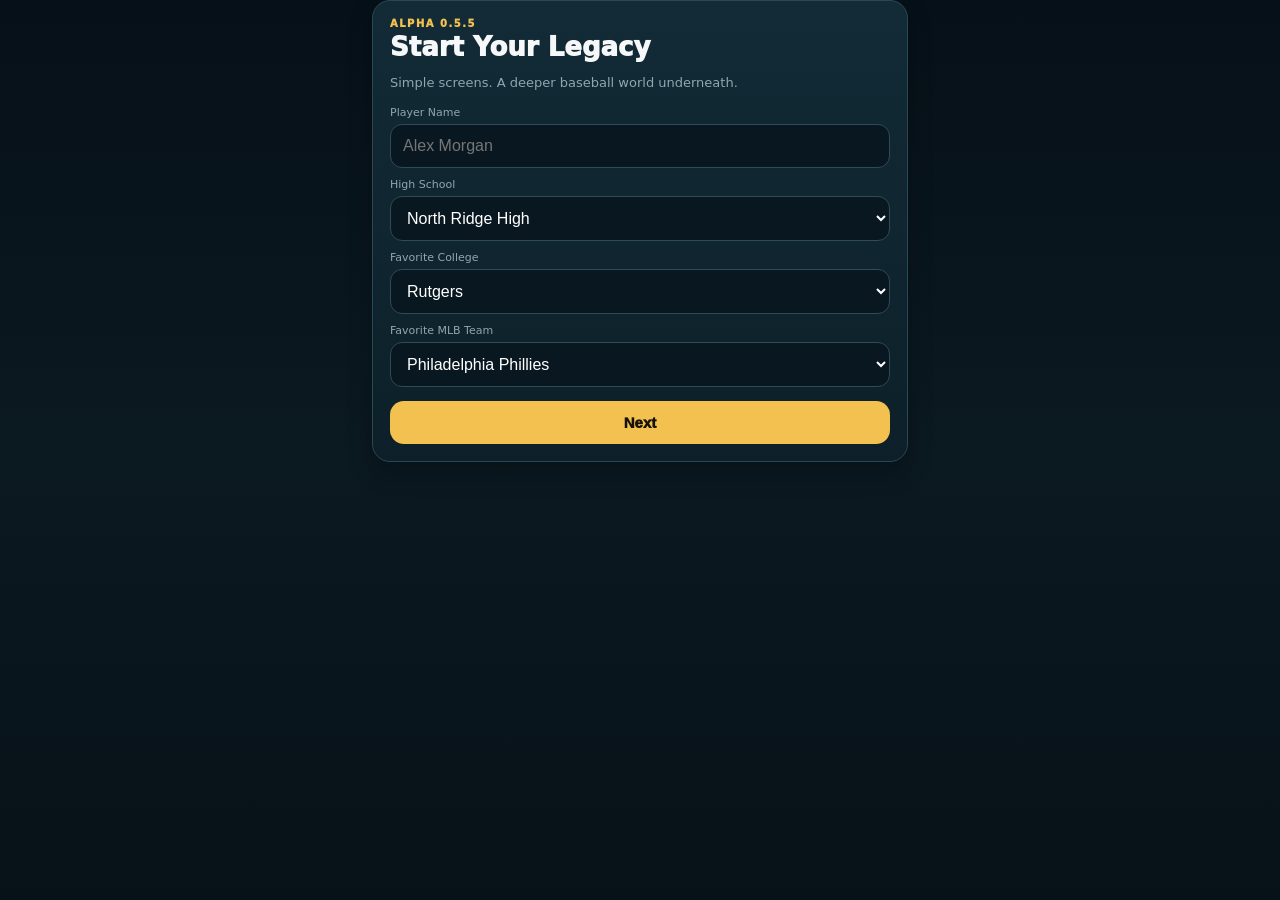
==== commit d42c40cc: "Add files via upload" ====
--- a/index.html
+++ b/index.html
@@ -1,12 +1,12 @@
-<!doctype html><html lang="en"><head><meta charset="utf-8"><meta name="viewport" content="width=device-width,initial-scale=1,viewport-fit=cover"><meta name="theme-color" content="#071118"><title>Diamond Legacy — Alpha 0.5.4</title><style>
+<!doctype html><html lang="en"><head><meta charset="utf-8"><meta name="viewport" content="width=device-width,initial-scale=1,viewport-fit=cover"><meta name="theme-color" content="#071118"><title>Diamond Legacy — Alpha 0.5.5</title><style>
 :root{--bg:#071118;--card:#102630;--card2:#0b1b23;--line:#294854;--text:#f5f7f8;--muted:#91a6af;--gold:#f2c14f;--green:#55d89f;--red:#ff7777;--blue:#67aefc}*{box-sizing:border-box}body{margin:0;background:linear-gradient(180deg,#061018,#0b1921 50%,#071118);color:var(--text);font-family:Inter,system-ui,-apple-system,Segoe UI,sans-serif;min-height:100vh}.app{max-width:560px;margin:auto;padding:env(safe-area-inset-top) 12px calc(82px + env(safe-area-inset-bottom));min-height:100vh}.hidden{display:none!important}.top{display:flex;align-items:center;justify-content:space-between;padding:14px 2px 10px}.brand{font-weight:1000;letter-spacing:.08em}.tiny{font-size:10px;color:var(--muted)}.screen{display:none}.screen.on{display:block}.card{background:linear-gradient(180deg,#122b36,#0d2029);border:1px solid var(--line);border-radius:18px;padding:14px;box-shadow:0 10px 25px #0004}.hero{padding:17px}.eyebrow{font-size:10px;color:var(--gold);font-weight:950;text-transform:uppercase;letter-spacing:.15em}.title{font-size:26px;line-height:1.05;font-weight:1000;margin:5px 0}.sub{font-size:13px;color:var(--muted);line-height:1.45}.section{margin:14px 2px 7px;font-size:10px;color:var(--muted);font-weight:950;text-transform:uppercase;letter-spacing:.14em}.row{display:flex;align-items:center;justify-content:space-between;gap:8px}.grid2{display:grid;grid-template-columns:1fr 1fr;gap:8px}.grid3{display:grid;grid-template-columns:repeat(3,1fr);gap:7px}.kpis{display:grid;grid-template-columns:repeat(4,1fr);gap:7px}.pill{background:#091820;border:1px solid #24424e;border-radius:12px;padding:8px;min-width:0}.pill b{display:block;font-size:17px}.pill span{font-size:8px;color:var(--muted);text-transform:uppercase}.ovr{height:72px;width:72px;border-radius:50%;display:grid;place-items:center;border:6px solid var(--gold);font-size:27px;font-weight:1000;background:#07151d}.btn{width:100%;border:0;border-radius:14px;padding:13px 15px;font-size:15px;font-weight:950;background:var(--gold);color:#171208}.btn.secondary{background:#17323e;color:var(--text);border:1px solid #31515f}.btn.ghost{background:transparent;color:var(--muted);border:1px solid var(--line)}.btn.small{padding:9px;font-size:11px;border-radius:10px}.play{font-size:17px;background:linear-gradient(90deg,#f2c14f,#ec9639)}label{display:block;color:var(--muted);font-size:11px;margin:10px 0 5px}input,select{width:100%;padding:12px;border:1px solid #2d4c58;border-radius:12px;background:#091820;color:white;font-size:16px}.notice{padding:10px;border-radius:12px;background:#102c23;border:1px solid #285a45;color:#c9f5df;font-size:12px}.warn{background:#302713;border-color:#66521e;color:#ffe5aa}.bad{color:var(--red)}.good{color:var(--green)}.meter{height:7px;background:#18313b;border-radius:9px;overflow:hidden;margin-top:5px}.fill{height:100%;background:linear-gradient(90deg,var(--blue),#b48dff)}.news{padding:8px 0;border-bottom:1px solid #ffffff0d;font-size:12px}.news:last-child{border:0}.tag{display:inline-block;padding:4px 7px;border-radius:99px;background:#17323e;border:1px solid #31515f;font-size:9px;margin:2px}.school{padding:11px;border-radius:14px;background:#0a1b23;border:1px solid #284753;margin-bottom:8px}.school strong{font-size:14px}.school .meta{font-size:10px;color:var(--muted);margin-top:3px}.nav{position:fixed;z-index:30;left:50%;bottom:0;transform:translateX(-50%);width:min(560px,100%);display:grid;grid-template-columns:repeat(5,1fr);background:#061017f2;backdrop-filter:blur(16px);border-top:1px solid #274554;padding:7px 8px calc(7px + env(safe-area-inset-bottom))}.nav button{border:0;background:none;color:#78909d;font-size:9px;font-weight:900}.nav b{display:block;font-size:18px}.nav button.on{color:var(--gold)}.modal{position:fixed;z-index:100;inset:0;background:#000c;display:flex;align-items:flex-end;justify-content:center}.sheet{width:min(560px,100%);max-height:94vh;overflow:auto;background:#0a1820;border:1px solid #31515f;border-radius:24px 24px 0 0;padding:18px 14px calc(20px + env(safe-area-inset-bottom))}.choice{padding:12px;border:1px solid #2a4956;background:#0c1d25;border-radius:14px;margin:8px 0}.choice strong{display:block}.choice span{display:block;color:var(--muted);font-size:11px;margin-top:3px}.stars{font-size:28px;color:#344b55}.stars .lit{color:var(--gold)}table{width:100%;border-collapse:collapse;font-size:11px}th,td{padding:7px 4px;border-bottom:1px solid #203a45;text-align:right}th:first-child,td:first-child{text-align:left}.tabs{display:flex;gap:6px;overflow:auto;margin-bottom:10px}.tabs button{white-space:nowrap;border:1px solid #2d4b57;background:#0c1d25;color:#9fb1b9;padding:8px 10px;border-radius:99px;font-weight:850}.tabs button.on{background:var(--gold);color:#171208}.setting{padding:11px 0;border-bottom:1px solid #ffffff12}.setting:last-child{border:0}
 
 .avatarWrap{display:flex;align-items:center;gap:13px}.avatar{width:88px;height:88px;flex:0 0 88px;border-radius:22px;overflow:hidden;background:#081820;border:1px solid #31515f;box-shadow:inset 0 0 0 3px #ffffff08}.progressLine{height:9px;background:#18313b;border-radius:99px;overflow:hidden;margin:7px 0 4px}.progressLine>i{display:block;height:100%;background:linear-gradient(90deg,var(--gold),#ed9341)}.cost{font-size:9px;color:var(--muted)}.milestone{padding:10px 0;border-bottom:1px solid #ffffff10}.milestone:last-child{border:0}.milestone b{display:block}.goal{border-left:4px solid var(--gold);padding-left:10px}.fav{box-shadow:inset 0 0 0 1px var(--gold)}.badgeLogo{width:38px;height:38px;border-radius:50%;display:grid;place-items:center;font-size:11px;font-weight:1000;color:white;flex:0 0 38px}.locked{opacity:.55}.opportunity{border-color:#796224;background:#2a2412}.bigNumber{font-size:32px;font-weight:1000}.selectGrid{display:grid;grid-template-columns:repeat(3,1fr);gap:7px}.swatch{height:42px;border-radius:12px;border:2px solid transparent}.swatch.on{border-color:var(--gold)}
 
 .scoreHero{display:grid;grid-template-columns:1fr auto 1fr;align-items:center;gap:10px;text-align:center;padding:16px 8px}.scoreTeam{font-size:12px;font-weight:900}.scoreNum{font-size:36px;font-weight:1000}.resultWin{color:var(--green)}.resultLoss{color:var(--red)}details{border-top:1px solid #ffffff12;padding:10px 0}details:first-child{border-top:0}summary{cursor:pointer;font-weight:900;list-style:none}summary::-webkit-details-marker{display:none}.headline{font-size:20px;font-weight:1000;line-height:1.15}.moment{border:1px solid #7a6427;background:#292310;border-radius:17px;padding:14px}.momentScore{font-size:12px;color:var(--gold);font-weight:950}.coachBubble{padding:13px;border-radius:16px;background:#142e39;border-left:4px solid var(--gold);font-size:13px;line-height:1.5}.timeline{border-left:3px solid #31515f;margin-left:9px;padding-left:17px}.timelineItem{position:relative;padding:0 0 16px}.timelineItem:before{content:'';position:absolute;left:-24px;top:3px;width:11px;height:11px;border-radius:50%;background:var(--gold);border:2px solid #071118}.clubGrid{display:grid;grid-template-columns:1fr 1fr;gap:8px}.clubBtn{text-align:left;padding:13px;border-radius:14px;background:#0c1d25;border:1px solid #2a4956;color:var(--text);font-weight:900}.clubBtn span{display:block;color:var(--muted);font-size:10px;margin-top:4px}.formTag{display:inline-block;font-size:10px;letter-spacing:.15em}.boxLines th,.boxLines td{text-align:center}.boxLines th:first-child,.boxLines td:first-child{text-align:left}.restCard{border-color:#496b77;background:#102a34}
-</style></head><body><div class="app"><div id="setup"><div class="card hero"><div class="title">Loading Diamond Legacy…</div><p class="sub" id="bootStatus">Loading the game engine.</p><noscript><p class="bad">JavaScript is disabled in this browser.</p></noscript></div></div><div id="game" class="hidden"><div class="top"><div><div class="brand">DIAMOND LEGACY</div><div class="tiny">BASEBALL ALPHA 0.5.4</div></div><div id="saved" class="tiny">Saved</div></div><section id="home" class="screen on"></section><section id="player" class="screen"></section><section id="recruiting" class="screen"></section><section id="world" class="screen"></section><section id="history" class="screen"></section></div></div><div id="nav" class="nav hidden"></div><div id="modal"></div><script data-cfasync="false">
+</style></head><body><div class="app"><div id="setup"><div class="card hero"><div class="title">Loading Diamond Legacy…</div><p class="sub" id="bootStatus">Loading the game engine.</p><noscript><p class="bad">JavaScript is disabled in this browser.</p></noscript></div></div><div id="game" class="hidden"><div class="top"><div><div class="brand">DIAMOND LEGACY</div><div class="tiny">BASEBALL ALPHA 0.5.5</div></div><div id="saved" class="tiny">Saved</div></div><section id="home" class="screen on"></section><section id="player" class="screen"></section><section id="recruiting" class="screen"></section><section id="world" class="screen"></section><section id="history" class="screen"></section></div></div><div id="nav" class="nav hidden"></div><div id="modal"></div><script data-cfasync="false">
 'use strict';
-console.log('Diamond Legacy Alpha 0.5.4 script loaded');
+console.log('Diamond Legacy Alpha 0.5.5 script loaded');
 
 const POS=['C','1B','2B','3B','SS','LF','CF','RF','DH','SP','RP','CP','Two-Way'];
 const HATTR=['Contact','Power','Vision','Discipline','Speed','Fielding','Arm','Baseball IQ','Durability'];
@@ -22,9 +22,9 @@
 function prestige(n){const elite=['LSU','Vanderbilt','Texas','Arkansas','Florida','Florida State','Clemson','North Carolina','Virginia','Oregon State','UCLA','Stanford','Tennessee','Georgia','Texas A&M','Mississippi State','Ole Miss','Louisville','TCU','Arizona State'];if(elite.includes(n))return 5;if(['Rutgers','Seton Hall','Duke','Wake Forest','Georgia Tech','Miami','Oklahoma','Oklahoma State','Auburn','Alabama','Kentucky','South Carolina','Coastal Carolina','East Carolina','Notre Dame','Nebraska','Oregon','Arizona'].includes(n))return 4;return rand(1,3)}
 function makeCollege(name){let p=prestige(name),roster={};POS.slice(0,12).forEach(pos=>roster[pos]=[rand(58+p*4,70+p*4),rand(55+p*3,67+p*4),rand(52+p*3,64+p*4)].map(x=>clamp(x,45,94)).sort((a,b)=>b-a));return{name,prestige:p,coach:rand(45+p*8,65+p*7),facilities:rand(40+p*9,64+p*7),nil:rand(30+p*10,65+p*7),pipeline:rand(35+p*10,60+p*8),academics:rand(55,96),roster,needs:{},interest:0,stage:'Not Watching',scholarship:0,projectedRole:'No projection',signed:false}}
 function makeMLB(name){let needs={};POS.slice(0,12).forEach(p=>needs[p]=rand(20,100));return{name,needs,philosophy:pick(['Upside','Polish','Athleticism','Power','Contact','Pitching','Defense','Versatility']),interest:0,grade:'—',note:'No active report'}}
-function fresh(o){let difficulty=o.difficulty||'Realistic',a=attrs(o.position);let progress={};Object.keys(a).forEach(k=>progress[k]=0);return{version:'0.5.1',name:o.name||'Alex Morgan',team:o.team,position:o.position,bats:o.bats,throws:o.throws,difficulty,favoriteCollege:o.favoriteCollege||'Rutgers',favoriteMLB:o.favoriteMLB||'Philadelphia Phillies',avatar:{skin:o.skin||'#b97850',hair:o.hair||'#2a1b14',style:o.style||'Short'},year:'Freshman',age:15,week:1,phase:'regular',attrs:a,attrProgress:progress,dp:10,lastDP:{total:0,items:[]},energy:94,confidence:52,coachTrust:52,coachConfidence:42,academics:74,stress:18,reputation:4,brand:2,followers:180,role:['SP','RP','CP'].includes(o.position)?'Rotation Candidate':'Varsity Starter',lineup:['SP','RP','CP'].includes(o.position)?null:8,stats:blank(),careerStats:blank(),record:{w:0,l:0},seasonGames:20,teamQuality:rand(48,72),teamHistory:[],news:['Your varsity career begins.'],history:[],gameLog:[],milestones:[],showcases:[],combineInvite:false,committed:null,draft:null,path:'High School',traits:[],personality:{WorkEthic:0,Leadership:0,TeamFirst:0,Composure:0},offers:[],offseasonChoices:[],world:{colleges:D1.map(makeCollege),mlb:MLB.map(makeMLB),collegeTop:[],headlines:[],year:1},settings:{injuries:'Normal',energy:'Normal',recruiting:'Preset',stats:'Preset'},created:Date.now()}}
+function fresh(o){let difficulty=o.difficulty||'Realistic',a=attrs(o.position);let progress={};Object.keys(a).forEach(k=>progress[k]=0);return{version:'0.5.5',name:o.name||'Alex Morgan',team:o.team,position:o.position,bats:o.bats,throws:o.throws,difficulty,favoriteCollege:o.favoriteCollege||'Rutgers',favoriteMLB:o.favoriteMLB||'Philadelphia Phillies',avatar:{skin:o.skin||'#b97850',hair:o.hair||'#2a1b14',style:o.style||'Short'},year:'Freshman',age:15,week:1,phase:'regular',attrs:a,attrProgress:progress,dp:10,lastDP:{total:0,items:[]},energy:94,confidence:52,coachTrust:52,coachConfidence:42,academics:74,stress:18,reputation:4,brand:2,followers:180,role:['SP','RP','CP'].includes(o.position)?'Rotation Candidate':'Varsity Starter',lineup:['SP','RP','CP'].includes(o.position)?null:8,stats:blank(),careerStats:blank(),record:{w:0,l:0},seasonGames:20,teamQuality:rand(48,72),teamHistory:[],news:['Your varsity career begins.'],history:[],gameLog:[],milestones:[],showcases:[],combineInvite:false,committed:null,draft:null,path:'High School',traits:[],personality:{WorkEthic:0,Leadership:0,TeamFirst:0,Composure:0},offers:[],offseasonChoices:[],world:{colleges:D1.map(makeCollege),mlb:MLB.map(makeMLB),collegeTop:[],headlines:[],year:1},settings:{injuries:'Normal',energy:'Normal',recruiting:'Preset',stats:'Preset'},created:Date.now()}}
 function safeGet(k){try{return localStorage.getItem(k)}catch(e){return null}}function safeSet(k,v){try{localStorage.setItem(k,v);return true}catch(e){return false}}function safeRemove(k){try{localStorage.removeItem(k)}catch(e){}}function save(){safeSet('diamondLegacy050',JSON.stringify(S));if($('#saved'))$('#saved').textContent='Saved'}function load(){try{let v=safeGet('diamondLegacy050');if(v){S=JSON.parse(v);S.attrProgress=S.attrProgress||Object.keys(S.attrs||{}).reduce((o,k)=>(o[k]=0,o),{});S.careerStats=S.careerStats||{...S.stats};S.milestones=S.milestones||[];S.showcases=S.showcases||[];S.lastDP=S.lastDP||{total:0,items:[]};S.teamQuality=S.teamQuality||60;S.favoriteCollege=S.favoriteCollege||'Rutgers';S.favoriteMLB=S.favoriteMLB||'Philadelphia Phillies';S.avatar=S.avatar||{skin:'#b97850',hair:'#21160f',style:'Short'};launch()}else setup()}catch(err){console.error(err);safeRemove('diamondLegacy050');document.getElementById('setup').innerHTML='<div class="card hero"><div class="eyebrow">Recovery Mode</div><div class="title">The save could not load.</div><p class="sub">A damaged save was cleared. Tap below to start a fresh Alpha 0.5 career.</p><button class="btn" id="recoverStart">Start Fresh</button></div>';document.getElementById('recoverStart').addEventListener('click',()=>setup());}}
-function setup(step=1){let h='';if(step===1)h=`<div class="card hero"><div class="eyebrow">Alpha 0.5.2</div><div class="title">Start Your Legacy</div><p class="sub">Simple screens. A deeper baseball world underneath.</p><label>Player Name</label><input id="nm" value="${setupDraft.name||''}" placeholder="Alex Morgan"><label>High School</label><select id="tm">${HS.map(x=>`<option>${x}</option>`).join('')}</select><label>Favorite College</label><select id="fc">${D1.map(x=>`<option ${x===(setupDraft.favoriteCollege||'Rutgers')?'selected':''}>${x}</option>`).join('')}</select><label>Favorite MLB Team</label><select id="fm">${MLB.map(x=>`<option ${x===(setupDraft.favoriteMLB||'Philadelphia Phillies')?'selected':''}>${x}</option>`).join('')}</select><button class="btn" style="margin-top:14px" onclick="step1()">Next</button></div>`;else if(step===2)h=`<div class="card hero"><div class="eyebrow">Player</div><div class="title">Position & Avatar</div><label>Position</label><select id="ps">${POS.map(x=>`<option>${x}</option>`).join('')}</select><div class="grid2"><div><label>Bats</label><select id="bt"><option>Right</option><option>Left</option><option>Switch</option></select></div><div><label>Throws</label><select id="th"><option>Right</option><option>Left</option></select></div></div><label>Skin Tone</label><div class="selectGrid">${['#f2c9a5','#d69a72','#b97850','#8a5438','#5f3828','#3b241c'].map((x,i)=>`<button type="button" class="swatch ${i===2?'on':''}" style="background:${x}" onclick="pickAvatar(this,'skin','${x}')"></button>`).join('')}</div><label>Hair Color</label><div class="selectGrid">${['#201610','#51331f','#9b6a39','#171717','#6f251f','#d7b36a'].map((x,i)=>`<button type="button" class="swatch ${i===0?'on':''}" style="background:${x}" onclick="pickAvatar(this,'hair','${x}')"></button>`).join('')}</div><label>Hair Style</label><select id="sty"><option>Short</option><option>Fade</option><option>Curly</option><option>Long</option></select><button class="btn" style="margin-top:14px" onclick="step2()">Next</button><button class="btn ghost" style="margin-top:8px" onclick="setup(1)">Back</button></div>`;else h=`<div class="card hero"><div class="eyebrow">Difficulty</div><div class="title">How Do You Want to Play?</div>${[['Rookie','Story-focused • faster growth • forgiving'],['Realistic','Balanced • earned progression • recommended'],['Legend','Tough competition • slower rise • less forgiving']].map(x=>`<div class="choice" onclick="start('${x[0]}')"><strong>${x[0]}</strong><span>${x[1]}</span></div>`).join('')}<button class="btn ghost" onclick="setup(2)">Back</button></div>`;$('#setup').innerHTML=h}
+function setup(step=1){let h='';if(step===1)h=`<div class="card hero"><div class="eyebrow">Alpha 0.5.5</div><div class="title">Start Your Legacy</div><p class="sub">Simple screens. A deeper baseball world underneath.</p><label>Player Name</label><input id="nm" value="${setupDraft.name||''}" placeholder="Alex Morgan"><label>High School</label><select id="tm">${HS.map(x=>`<option>${x}</option>`).join('')}</select><label>Favorite College</label><select id="fc">${D1.map(x=>`<option ${x===(setupDraft.favoriteCollege||'Rutgers')?'selected':''}>${x}</option>`).join('')}</select><label>Favorite MLB Team</label><select id="fm">${MLB.map(x=>`<option ${x===(setupDraft.favoriteMLB||'Philadelphia Phillies')?'selected':''}>${x}</option>`).join('')}</select><button class="btn" style="margin-top:14px" onclick="step1()">Next</button></div>`;else if(step===2)h=`<div class="card hero"><div class="eyebrow">Player</div><div class="title">Position & Avatar</div><label>Position</label><select id="ps">${POS.map(x=>`<option>${x}</option>`).join('')}</select><div class="grid2"><div><label>Bats</label><select id="bt"><option>Right</option><option>Left</option><option>Switch</option></select></div><div><label>Throws</label><select id="th"><option>Right</option><option>Left</option></select></div></div><label>Skin Tone</label><div class="selectGrid">${['#f2c9a5','#d69a72','#b97850','#8a5438','#5f3828','#3b241c'].map((x,i)=>`<button type="button" class="swatch ${i===2?'on':''}" style="background:${x}" onclick="pickAvatar(this,'skin','${x}')"></button>`).join('')}</div><label>Hair Color</label><div class="selectGrid">${['#201610','#51331f','#9b6a39','#171717','#6f251f','#d7b36a'].map((x,i)=>`<button type="button" class="swatch ${i===0?'on':''}" style="background:${x}" onclick="pickAvatar(this,'hair','${x}')"></button>`).join('')}</div><label>Hair Style</label><select id="sty"><option>Short</option><option>Fade</option><option>Curly</option><option>Long</option></select><button class="btn" style="margin-top:14px" onclick="step2()">Next</button><button class="btn ghost" style="margin-top:8px" onclick="setup(1)">Back</button></div>`;else h=`<div class="card hero"><div class="eyebrow">Difficulty</div><div class="title">How Do You Want to Play?</div>${[['Rookie','Story-focused • faster growth • forgiving'],['Realistic','Balanced • earned progression • recommended'],['Legend','Tough competition • slower rise • less forgiving']].map(x=>`<div class="choice" onclick="start('${x[0]}')"><strong>${x[0]}</strong><span>${x[1]}</span></div>`).join('')}<button class="btn ghost" onclick="setup(2)">Back</button></div>`;$('#setup').innerHTML=h}
 function pickAvatar(el,k,v){setupDraft[k]=v;el.parentElement.querySelectorAll('.swatch').forEach(x=>x.classList.remove('on'));el.classList.add('on')}function step1(){setupDraft.name=$('#nm').value.trim()||'Alex Morgan';setupDraft.team=$('#tm').value;setupDraft.favoriteCollege=$('#fc').value;setupDraft.favoriteMLB=$('#fm').value;setup(2)}function step2(){setupDraft.position=$('#ps').value;setupDraft.bats=$('#bt').value;setupDraft.throws=$('#th').value;setupDraft.style=$('#sty').value;setup(3)}function start(d){setupDraft.difficulty=d;S=fresh(setupDraft);seedWorld();save();launch()}
 function seedWorld(){S.world.colleges.forEach(c=>{c.needs={};POS.slice(0,12).forEach(p=>c.needs[p]=rand(15,100))});S.world.collegeTop=[...S.world.colleges].sort((a,b)=>b.prestige-a.prestige||b.pipeline-a.pipeline).slice(0,25).map(x=>x.name);updateWorld()}
 function launch(){$('#setup').classList.add('hidden');$('#game').classList.remove('hidden');$('#nav').classList.remove('hidden');$('#nav').innerHTML=[['home','⌂','Home'],['player','◆','Player'],['recruiting','★','Recruiting'],['world','◎','World'],['history','≡','History']].map((x,i)=>`<button class="${i?'':'on'}" onclick="go('${x[0]}',this)"><b>${x[1]}</b>${x[2]}</button>`).join('');render()}
@@ -97,7 +97,43 @@
 function renderPlayer(){let toward=Math.round(Object.values(S.attrProgress||{}).reduce((a,b)=>a+b,0)/Math.max(1,Object.keys(S.attrs).length));$('#player').innerHTML=`<div class="card hero"><div class="avatarWrap"><div class="avatar">${avatarSVG()}</div><div><div class="eyebrow">Development</div><div class="title">${ovr()} OVR</div><p class="sub">${S.dp} DP available • ${toward} average progress banked</p></div></div></div><div class="section">Last DP Earned</div><div class="card">${S.lastDP&&S.lastDP.items.length?S.lastDP.items.map(x=>`<div class="row"><span>${x[0]}</span><b class="good">+${x[1]}</b></div>`).join(''):`<p class="sub">Play a week to see exactly where DP came from.</p>`}${S.lastDP?.total?`<div class="row" style="margin-top:8px;border-top:1px solid #ffffff15;padding-top:8px"><strong>Total</strong><b>+${S.lastDP.total} DP</b></div>`:''}</div><div class="section">Attributes</div><div class="grid2">${Object.entries(S.attrs).map(([k,v])=>{let cost=attrCost(v),prog=S.attrProgress?.[k]||0;return`<div class="pill"><div class="row"><div><b>${v}</b><span>${k}</span></div><button class="btn small secondary" style="width:auto" onclick="upgrade('${k}')">Train</button></div><div class="progressLine"><i style="width:${prog/cost*100}%"></i></div><div class="cost">${prog}/${cost} to ${v+1} • Costs ${cost-prog} more DP</div></div>`}).join('')}</div>`}
 function assignCoachGoal(){let goals=hitPlayer()?[['Hit .280 over the next stretch','Contact and consistency'],['Drive in 5 runs','Production in key spots'],['Make fewer mistakes','Defense and Baseball IQ'],['Reach base consistently','Vision and Discipline']]:[['Allow 3 earned runs or fewer','Pitch execution'],['Record 10 strikeouts','Miss bats'],['Limit walks','Control and Pitching IQ']];let g=pick(goals);S.coachGoals=[{title:g[0],detail:g[1],progress:0,target:5,reward:4}]}
 function renderClubhouse(){$('#clubhouse').innerHTML=`<div class="card hero"><div class="eyebrow">Clubhouse</div><div class="title">Inside the Team</div><p class="sub">Talk to your coach, review goals, messages and the identity of your club.</p></div><div class="section">Talk to Coach</div><div class="clubGrid"><button class="clubBtn" onclick="coachTalk('order')">Batting Order<span>Ask what it takes to move up</span></button><button class="clubBtn" onclick="coachTalk('position')">Best Position<span>Get feedback from your ratings</span></button><button class="clubBtn" onclick="coachTalk('twoway')">Try Two-Way<span>Request a bullpen or hitting trial</span></button><button class="clubBtn" onclick="coachTalk('improve')">How to Improve<span>Get one specific recommendation</span></button><button class="clubBtn" onclick="coachTalk('playing')">Playing Time<span>Understand your current role</span></button><button class="clubBtn" onclick="coachTalk('recruiting')">Recruiting<span>Ask who has called</span></button></div><div class="section">Coach Goal</div><div class="card goal">${S.coachGoals.map(g=>`<b>${g.title}</b><div class="tiny">${g.detail} • Reward ${g.reward} DP</div><div class="progressLine"><i style="width:${g.progress/g.target*100}%"></i></div>`).join('')}</div><div class="section">Team Identity</div><div class="card"><div class="row"><span>Offense</span><b>${S.teamIdentity.offense}</b></div><div class="row"><span>Pitching</span><b>${S.teamIdentity.pitching}</b></div><div class="row"><span>Defense</span><b>${S.teamIdentity.defense}</b></div><div class="row"><span>Coaching</span><b>${S.teamIdentity.coaching}</b></div><div class="row"><span>Chemistry</span><b>${S.teamChemistry}</b></div></div><div class="section">Messages</div><div class="card">${S.messages.length?S.messages.slice(0,6).map(m=>`<div class="news"><b>${m.from}</b><br>${m.text}</div>`).join(''):`<p class="sub">No new messages yet.</p>`}</div>`}
-function coachTalk(type){let a=S.attrs,txt='';if(type==='order')txt=hitPlayer()?(S.lineup<=3?`You're already hitting ${S.lineup}. Keep reaching base and producing.`:`Your path upward is simple: improve ${a.Discipline<a.Contact?'plate discipline':'contact'} and keep your average near .280. You're currently hitting ${S.lineup}.`):'Your role is determined by innings and leverage, not the batting order.';if(type==='position'){let candidates=[['CF',(a.Speed||0)+(a.Fielding||0)],['SS',(a.Fielding||0)+(a.Arm||0)+(a['Baseball IQ']||0)/2],['3B',(a.Arm||0)+(a.Power||0)],['RF',(a.Arm||0)+(a.Power||0)],['2B',(a.Fielding||0)+(a.Contact||0)]].sort((x,y)=>y[1]-x[1]);txt=`Based on your tools, I see your best fit as ${candidates[0][0]}. ${candidates[1][0]} is your next-best option. Your current position is ${S.position}.`;if(pitchPlayer())txt=`Your pitching profile is built around ${strongest(['Velocity','Control','Movement','Stamina'])}. We can keep evaluating whether starting or relief fits best.`}}if(type==='twoway'){if(S.position==='Two-Way')txt='You are already on the two-way path. Protect your energy and keep both sides progressing.';else if((S.attrs.Arm||0)>=50&&S.energy>=75){txt='Your arm is interesting. I will give you a bullpen trial. This does not guarantee a role.';S.messages.unshift({from:'Coach',text:'Bullpen trial scheduled. Strong results can unlock the Two-Way role.'});if(Math.random()<.45+(S.attrs.Arm-50)/100){S.position='Two-Way';['Velocity','Control','Movement','Stamina','Pitching IQ'].forEach(k=>{if(S.attrs[k]==null){S.attrs[k]=rand(40,50);S.attrProgress[k]=0}});txt+=' You impressed enough to earn a two-way trial role.'}}else txt='Not yet. Build your arm strength and energy first.';if(type==='improve'){let weak=Object.entries(a).sort((x,y)=>x[1]-y[1])[0];txt=`Your clearest weakness is ${weak[0]} at ${weak[1]}. Put your next few DP there. Your best current tool is ${strongest(Object.keys(a))}.`};if(type==='playing')txt=S.coachConfidence>65?'You have earned meaningful responsibility. Keep producing and I will expand your role.':`I like your effort, but I need more consistency. Coach Confidence is ${S.coachConfidence}. Get it above 65.`;if(type==='recruiting'){let active=S.world.colleges.filter(c=>c.interest>0).sort((a,b)=>b.interest-a.interest).slice(0,3);txt=active.length?`${active.map(c=>c.name).join(', ')} have checked in. ${active[0].name} currently has the strongest interest.`:'No major calls yet. Keep playing well and take advantage of showcase opportunities.'}sheet(`<div class="eyebrow">Coach Conversation</div><div class="title">Coach's Feedback</div><div class="coachBubble">“${txt}”</div><button class="btn secondary" style="margin-top:12px" onclick="closeSheet();render()">Done</button>`)}
+function coachTalk(type){
+  let a=S.attrs,txt='';
+  if(type==='order'){
+    txt=hitPlayer()
+      ? (S.lineup<=3
+          ? `You're already hitting ${S.lineup}. Keep reaching base and producing.`
+          : `Your path upward is simple: improve ${a.Discipline<a.Contact?'plate discipline':'contact'} and keep your average near .280. You're currently hitting ${S.lineup}.`)
+      : 'Your role is determined by innings and leverage, not the batting order.';
+  }
+  if(type==='position'){
+    let candidates=[['CF',(a.Speed||0)+(a.Fielding||0)],['SS',(a.Fielding||0)+(a.Arm||0)+(a['Baseball IQ']||0)/2],['3B',(a.Arm||0)+(a.Power||0)],['RF',(a.Arm||0)+(a.Power||0)],['2B',(a.Fielding||0)+(a.Contact||0)]].sort((x,y)=>y[1]-x[1]);
+    txt=`Based on your tools, I see your best fit as ${candidates[0][0]}. ${candidates[1][0]} is your next-best option. Your current position is ${S.position}.`;
+    if(pitchPlayer())txt=`Your pitching profile is built around ${strongest(['Velocity','Control','Movement','Stamina'])}. We can keep evaluating whether starting or relief fits best.`;
+  }
+  if(type==='twoway'){
+    if(S.position==='Two-Way')txt='You are already on the two-way path. Protect your energy and keep both sides progressing.';
+    else if((S.attrs.Arm||0)>=50&&S.energy>=75){
+      txt='Your arm is interesting. I will give you a bullpen trial. This does not guarantee a role.';
+      S.messages.unshift({from:'Coach',text:'Bullpen trial scheduled. Strong results can unlock the Two-Way role.'});
+      if(Math.random()<.45+(S.attrs.Arm-50)/100){
+        S.position='Two-Way';
+        ['Velocity','Control','Movement','Stamina','Pitching IQ'].forEach(k=>{if(S.attrs[k]==null){S.attrs[k]=rand(40,50);S.attrProgress[k]=0}});
+        txt+=' You impressed enough to earn a two-way trial role.';
+      }
+    }else txt='Not yet. Build your arm strength and energy first.';
+  }
+  if(type==='improve'){
+    let weak=Object.entries(a).sort((x,y)=>x[1]-y[1])[0];
+    txt=`Your clearest weakness is ${weak[0]} at ${weak[1]}. Put your next few DP there. Your best current tool is ${strongest(Object.keys(a))}.`;
+  }
+  if(type==='playing')txt=S.coachConfidence>65?'You have earned meaningful responsibility. Keep producing and I will expand your role.':`I like your effort, but I need more consistency. Coach Confidence is ${S.coachConfidence}. Get it above 65.`;
+  if(type==='recruiting'){
+    let active=S.world.colleges.filter(c=>c.interest>0).sort((a,b)=>b.interest-a.interest).slice(0,3);
+    txt=active.length?`${active.map(c=>c.name).join(', ')} have checked in. ${active[0].name} currently has the strongest interest.`:'No major calls yet. Keep playing well and take advantage of showcase opportunities.';
+  }
+  sheet(`<div class="eyebrow">Coach Conversation</div><div class="title">Coach's Feedback</div><div class="coachBubble">“${txt}”</div><button class="btn secondary" style="margin-top:12px" onclick="closeSheet();render()">Done</button>`);
+}
 function strongest(keys){return keys.filter(k=>S.attrs[k]!=null).sort((a,b)=>S.attrs[b]-S.attrs[a])[0]||'work ethic'}
 function mainAction(){if(S.phase==='transition')return alert('Your next career stage is saved for the next build.');if(S.phase==='offseason')return offseason();if((S.energy<48&&Math.random()<.65)||(S.slump>=4&&Math.random()<.25))return forcedRest();let e=Math.random()<.28?pick(EVENTS):null;if(e)return eventSheet050(e);startWeek050()}
 function eventSheet050(e){S.pending=e;sheet(`<div class="eyebrow">Weekly Life Decision</div><div class="title">${e[0]}</div><p class="sub">This week has something beyond baseball. Your choice can affect the games.</p>${e[1].map((x,i)=>`<div class="choice" onclick="resolveEvent050(${i})"><strong>${x[0]}</strong><span>${effectText(x[1])}</span></div>`).join('')}`)}
@@ -122,7 +158,7 @@
 function renderHistory(){$('#history').innerHTML=`<div class="card hero"><div class="eyebrow">Career Timeline</div><div class="title">Your Legacy</div><p class="sub">Firsts, trophies, championships and decisions from one continuous baseball life.</p></div><div class="section">Trophy Room</div><div class="grid3">${trophyCards()}</div><div class="section">Timeline</div>${S.milestones.length?`<div class="card timeline">${[...S.milestones].reverse().map(m=>`<div class="timelineItem"><b>${m.title}</b><div class="tiny">${m.detail||''} • ${m.year}</div></div>`).join('')}</div>`:`<div class="card"><p class="sub">Your first milestone is still ahead.</p></div>`}<div class="section">Recent Games</div>${S.gameLog.slice(0,6).map(g=>`<div class="school"><div class="row"><strong class="${g.win?'good':'bad'}">${g.win?'W':'L'} ${g.ours}-${g.theirs}</strong><span>${g.opp}</span></div><details><summary>Box Score ▾</summary>${lineScoreHTML(g)}</details></div>`).join('')||'<div class="card"><p class="sub">No games yet.</p></div>'}<div class="section">Settings</div><button class="btn secondary" onclick="settings()">Difficulty & Career Settings</button><button class="btn ghost" style="margin-top:8px" onclick="resetGame()">Start New Career</button>`}
 function trophyCards(){let won=S.history.some(h=>h.champion)||S.milestones.some(m=>m.key.startsWith('state-'));let arr=[['🏆','State Champion',won],['⭐','All-State',S.reputation>65],['🧢','Draft Combine',S.combineInvite],['📋','Drafted',!!S.draft],['✍️','College Commit',!!S.committed],['💯','100 Hits',S.careerStats.h>=100]];return arr.map(x=>`<div class="pill ${x[2]?'':'locked'}" style="text-align:center"><b>${x[0]}</b><span>${x[1]}</span></div>`).join('')}
 
-window.addEventListener('error',e=>{console.error(e.error||e.message);const setupEl=document.getElementById('setup');if(setupEl&&!document.getElementById('game').classList.contains('hidden'))return;if(setupEl)setupEl.innerHTML='<div class="card hero"><div class="eyebrow">Alpha 0.5.2</div><div class="title">Something interrupted loading.</div><p class="sub">Tap below to reset the local save and reopen the game.</p><button class="btn" id="hardReset">Reset & Open</button></div>';setTimeout(()=>{const b=document.getElementById('hardReset');if(b)b.addEventListener('click',()=>{safeRemove('diamondLegacy050');location.reload()})},0)});function sheet(h){$('#modal').innerHTML=`<div class="modal"><div class="sheet">${h}</div></div>`}function closeSheet(){$('#modal').innerHTML=''}function resetGame(){if(confirm('Delete this Alpha 0.5 career?')){safeRemove('diamondLegacy050');location.reload()}}
+window.addEventListener('error',e=>{console.error(e.error||e.message);const setupEl=document.getElementById('setup');if(setupEl&&!document.getElementById('game').classList.contains('hidden'))return;if(setupEl)setupEl.innerHTML='<div class="card hero"><div class="eyebrow">Alpha 0.5.5</div><div class="title">Something interrupted loading.</div><p class="sub">Tap below to reset the local save and reopen the game.</p><button class="btn" id="hardReset">Reset & Open</button></div>';setTimeout(()=>{const b=document.getElementById('hardReset');if(b)b.addEventListener('click',()=>{safeRemove('diamondLegacy050');location.reload()})},0)});function sheet(h){$('#modal').innerHTML=`<div class="modal"><div class="sheet">${h}</div></div>`}function closeSheet(){$('#modal').innerHTML=''}function resetGame(){if(confirm('Delete this Alpha 0.5 career?')){safeRemove('diamondLegacy050');location.reload()}}
 function bootDiamondLegacy(){
   try{
     const marker=document.getElementById('bootStatus');
@@ -132,7 +168,7 @@
     console.error('Diamond Legacy boot failed:',err);
     const setupEl=document.getElementById('setup');
     if(setupEl){
-      setupEl.innerHTML='<div class="card hero"><div class="eyebrow">Alpha 0.5.2 Recovery</div><div class="title">The game engine could not start.</div><p class="sub">Tap below to clear only this version’s local save and try again.</p><button class="btn" id="bootRecover">Reset & Start</button><p class="tiny" style="margin-top:10px">'+String(err && err.message ? err.message : err)+'</p></div>';
+      setupEl.innerHTML='<div class="card hero"><div class="eyebrow">Alpha 0.5.5 Recovery</div><div class="title">The game engine could not start.</div><p class="sub">Tap below to clear only this version’s local save and try again.</p><button class="btn" id="bootRecover">Reset & Start</button><p class="tiny" style="margin-top:10px">'+String(err && err.message ? err.message : err)+'</p></div>';
       const btn=document.getElementById('bootRecover');
       if(btn)btn.addEventListener('click',()=>{safeRemove('diamondLegacy050');location.reload()});
     }
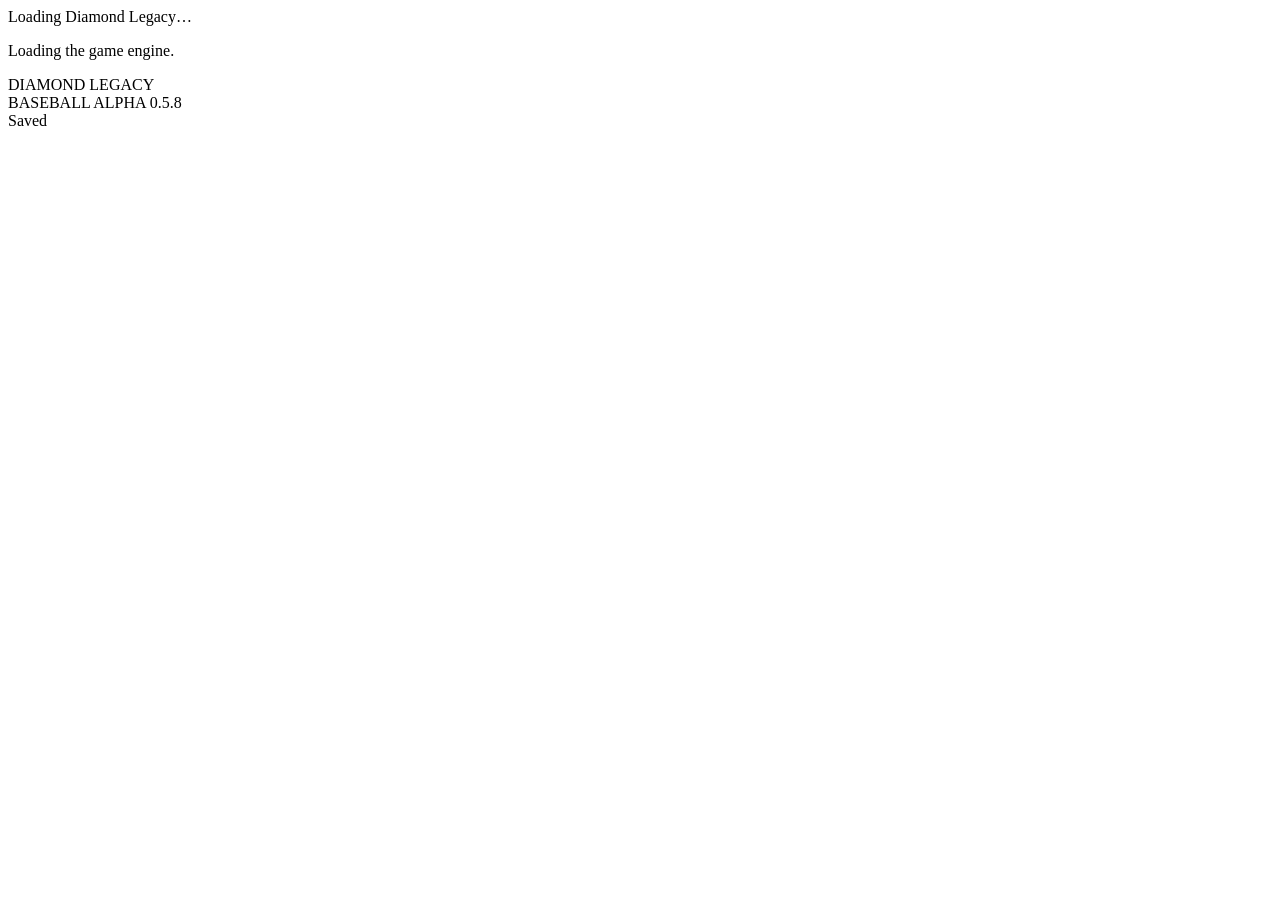
==== commit f423ca78: "Add files via upload" ====
--- a/index.html
+++ b/index.html
@@ -1,179 +1,14 @@
-<!doctype html><html lang="en"><head><meta charset="utf-8"><meta name="viewport" content="width=device-width,initial-scale=1,viewport-fit=cover"><meta name="theme-color" content="#071118"><title>Diamond Legacy — Alpha 0.5.5</title><style>
-:root{--bg:#071118;--card:#102630;--card2:#0b1b23;--line:#294854;--text:#f5f7f8;--muted:#91a6af;--gold:#f2c14f;--green:#55d89f;--red:#ff7777;--blue:#67aefc}*{box-sizing:border-box}body{margin:0;background:linear-gradient(180deg,#061018,#0b1921 50%,#071118);color:var(--text);font-family:Inter,system-ui,-apple-system,Segoe UI,sans-serif;min-height:100vh}.app{max-width:560px;margin:auto;padding:env(safe-area-inset-top) 12px calc(82px + env(safe-area-inset-bottom));min-height:100vh}.hidden{display:none!important}.top{display:flex;align-items:center;justify-content:space-between;padding:14px 2px 10px}.brand{font-weight:1000;letter-spacing:.08em}.tiny{font-size:10px;color:var(--muted)}.screen{display:none}.screen.on{display:block}.card{background:linear-gradient(180deg,#122b36,#0d2029);border:1px solid var(--line);border-radius:18px;padding:14px;box-shadow:0 10px 25px #0004}.hero{padding:17px}.eyebrow{font-size:10px;color:var(--gold);font-weight:950;text-transform:uppercase;letter-spacing:.15em}.title{font-size:26px;line-height:1.05;font-weight:1000;margin:5px 0}.sub{font-size:13px;color:var(--muted);line-height:1.45}.section{margin:14px 2px 7px;font-size:10px;color:var(--muted);font-weight:950;text-transform:uppercase;letter-spacing:.14em}.row{display:flex;align-items:center;justify-content:space-between;gap:8px}.grid2{display:grid;grid-template-columns:1fr 1fr;gap:8px}.grid3{display:grid;grid-template-columns:repeat(3,1fr);gap:7px}.kpis{display:grid;grid-template-columns:repeat(4,1fr);gap:7px}.pill{background:#091820;border:1px solid #24424e;border-radius:12px;padding:8px;min-width:0}.pill b{display:block;font-size:17px}.pill span{font-size:8px;color:var(--muted);text-transform:uppercase}.ovr{height:72px;width:72px;border-radius:50%;display:grid;place-items:center;border:6px solid var(--gold);font-size:27px;font-weight:1000;background:#07151d}.btn{width:100%;border:0;border-radius:14px;padding:13px 15px;font-size:15px;font-weight:950;background:var(--gold);color:#171208}.btn.secondary{background:#17323e;color:var(--text);border:1px solid #31515f}.btn.ghost{background:transparent;color:var(--muted);border:1px solid var(--line)}.btn.small{padding:9px;font-size:11px;border-radius:10px}.play{font-size:17px;background:linear-gradient(90deg,#f2c14f,#ec9639)}label{display:block;color:var(--muted);font-size:11px;margin:10px 0 5px}input,select{width:100%;padding:12px;border:1px solid #2d4c58;border-radius:12px;background:#091820;color:white;font-size:16px}.notice{padding:10px;border-radius:12px;background:#102c23;border:1px solid #285a45;color:#c9f5df;font-size:12px}.warn{background:#302713;border-color:#66521e;color:#ffe5aa}.bad{color:var(--red)}.good{color:var(--green)}.meter{height:7px;background:#18313b;border-radius:9px;overflow:hidden;margin-top:5px}.fill{height:100%;background:linear-gradient(90deg,var(--blue),#b48dff)}.news{padding:8px 0;border-bottom:1px solid #ffffff0d;font-size:12px}.news:last-child{border:0}.tag{display:inline-block;padding:4px 7px;border-radius:99px;background:#17323e;border:1px solid #31515f;font-size:9px;margin:2px}.school{padding:11px;border-radius:14px;background:#0a1b23;border:1px solid #284753;margin-bottom:8px}.school strong{font-size:14px}.school .meta{font-size:10px;color:var(--muted);margin-top:3px}.nav{position:fixed;z-index:30;left:50%;bottom:0;transform:translateX(-50%);width:min(560px,100%);display:grid;grid-template-columns:repeat(5,1fr);background:#061017f2;backdrop-filter:blur(16px);border-top:1px solid #274554;padding:7px 8px calc(7px + env(safe-area-inset-bottom))}.nav button{border:0;background:none;color:#78909d;font-size:9px;font-weight:900}.nav b{display:block;font-size:18px}.nav button.on{color:var(--gold)}.modal{position:fixed;z-index:100;inset:0;background:#000c;display:flex;align-items:flex-end;justify-content:center}.sheet{width:min(560px,100%);max-height:94vh;overflow:auto;background:#0a1820;border:1px solid #31515f;border-radius:24px 24px 0 0;padding:18px 14px calc(20px + env(safe-area-inset-bottom))}.choice{padding:12px;border:1px solid #2a4956;background:#0c1d25;border-radius:14px;margin:8px 0}.choice strong{display:block}.choice span{display:block;color:var(--muted);font-size:11px;margin-top:3px}.stars{font-size:28px;color:#344b55}.stars .lit{color:var(--gold)}table{width:100%;border-collapse:collapse;font-size:11px}th,td{padding:7px 4px;border-bottom:1px solid #203a45;text-align:right}th:first-child,td:first-child{text-align:left}.tabs{display:flex;gap:6px;overflow:auto;margin-bottom:10px}.tabs button{white-space:nowrap;border:1px solid #2d4b57;background:#0c1d25;color:#9fb1b9;padding:8px 10px;border-radius:99px;font-weight:850}.tabs button.on{background:var(--gold);color:#171208}.setting{padding:11px 0;border-bottom:1px solid #ffffff12}.setting:last-child{border:0}
-
-.avatarWrap{display:flex;align-items:center;gap:13px}.avatar{width:88px;height:88px;flex:0 0 88px;border-radius:22px;overflow:hidden;background:#081820;border:1px solid #31515f;box-shadow:inset 0 0 0 3px #ffffff08}.progressLine{height:9px;background:#18313b;border-radius:99px;overflow:hidden;margin:7px 0 4px}.progressLine>i{display:block;height:100%;background:linear-gradient(90deg,var(--gold),#ed9341)}.cost{font-size:9px;color:var(--muted)}.milestone{padding:10px 0;border-bottom:1px solid #ffffff10}.milestone:last-child{border:0}.milestone b{display:block}.goal{border-left:4px solid var(--gold);padding-left:10px}.fav{box-shadow:inset 0 0 0 1px var(--gold)}.badgeLogo{width:38px;height:38px;border-radius:50%;display:grid;place-items:center;font-size:11px;font-weight:1000;color:white;flex:0 0 38px}.locked{opacity:.55}.opportunity{border-color:#796224;background:#2a2412}.bigNumber{font-size:32px;font-weight:1000}.selectGrid{display:grid;grid-template-columns:repeat(3,1fr);gap:7px}.swatch{height:42px;border-radius:12px;border:2px solid transparent}.swatch.on{border-color:var(--gold)}
-
-.scoreHero{display:grid;grid-template-columns:1fr auto 1fr;align-items:center;gap:10px;text-align:center;padding:16px 8px}.scoreTeam{font-size:12px;font-weight:900}.scoreNum{font-size:36px;font-weight:1000}.resultWin{color:var(--green)}.resultLoss{color:var(--red)}details{border-top:1px solid #ffffff12;padding:10px 0}details:first-child{border-top:0}summary{cursor:pointer;font-weight:900;list-style:none}summary::-webkit-details-marker{display:none}.headline{font-size:20px;font-weight:1000;line-height:1.15}.moment{border:1px solid #7a6427;background:#292310;border-radius:17px;padding:14px}.momentScore{font-size:12px;color:var(--gold);font-weight:950}.coachBubble{padding:13px;border-radius:16px;background:#142e39;border-left:4px solid var(--gold);font-size:13px;line-height:1.5}.timeline{border-left:3px solid #31515f;margin-left:9px;padding-left:17px}.timelineItem{position:relative;padding:0 0 16px}.timelineItem:before{content:'';position:absolute;left:-24px;top:3px;width:11px;height:11px;border-radius:50%;background:var(--gold);border:2px solid #071118}.clubGrid{display:grid;grid-template-columns:1fr 1fr;gap:8px}.clubBtn{text-align:left;padding:13px;border-radius:14px;background:#0c1d25;border:1px solid #2a4956;color:var(--text);font-weight:900}.clubBtn span{display:block;color:var(--muted);font-size:10px;margin-top:4px}.formTag{display:inline-block;font-size:10px;letter-spacing:.15em}.boxLines th,.boxLines td{text-align:center}.boxLines th:first-child,.boxLines td:first-child{text-align:left}.restCard{border-color:#496b77;background:#102a34}
-</style></head><body><div class="app"><div id="setup"><div class="card hero"><div class="title">Loading Diamond Legacy…</div><p class="sub" id="bootStatus">Loading the game engine.</p><noscript><p class="bad">JavaScript is disabled in this browser.</p></noscript></div></div><div id="game" class="hidden"><div class="top"><div><div class="brand">DIAMOND LEGACY</div><div class="tiny">BASEBALL ALPHA 0.5.5</div></div><div id="saved" class="tiny">Saved</div></div><section id="home" class="screen on"></section><section id="player" class="screen"></section><section id="recruiting" class="screen"></section><section id="world" class="screen"></section><section id="history" class="screen"></section></div></div><div id="nav" class="nav hidden"></div><div id="modal"></div><script data-cfasync="false">
-'use strict';
-console.log('Diamond Legacy Alpha 0.5.5 script loaded');
-
-const POS=['C','1B','2B','3B','SS','LF','CF','RF','DH','SP','RP','CP','Two-Way'];
-const HATTR=['Contact','Power','Vision','Discipline','Speed','Fielding','Arm','Baseball IQ','Durability'];
-const PATTR=['Velocity','Control','Movement','Stamina','Pitching IQ','Fielding','Arm','Durability'];
-const HS=['North Ridge High','Lakeview Prep','Westfield Central','Pine Harbor High','East Valley High','Riverside Tech','Summit Academy','Cedar Grove High','Franklin North','South County Prep','Oak Hill High','Jefferson Tech'];
-const D1=`Abilene Christian|Alabama|Alabama A&M|Alabama State|Albany|Alcorn State|Appalachian State|Arizona|Arizona State|Arkansas|Arkansas State|Army|Auburn|Austin Peay|Ball State|Baylor|Bellarmine|Belmont|Bethune-Cookman|Binghamton|Boston College|Bowling Green|Bradley|Brown|Bryant|Bucknell|Butler|BYU|Cal Baptist|Cal Poly|Cal State Bakersfield|Cal State Fullerton|Cal State Northridge|Campbell|Canisius|Central Arkansas|Central Connecticut|Central Michigan|Charleston Southern|Charlotte|Cincinnati|Clemson|Coastal Carolina|Colgate|Columbia|Connecticut|Coppin State|Cornell|Creighton|Dartmouth|Davidson|Dayton|Delaware|Delaware State|Duke|East Carolina|East Tennessee State|Eastern Illinois|Eastern Kentucky|Eastern Michigan|Elon|Evansville|Fairfield|Fairleigh Dickinson|Florida|Florida A&M|Florida Atlantic|Florida Gulf Coast|Florida International|Florida State|Fordham|Fresno State|Gardner-Webb|George Mason|George Washington|Georgetown|Georgia|Georgia Southern|Georgia State|Georgia Tech|Gonzaga|Grambling State|Grand Canyon|Harvard|High Point|Hofstra|Holy Cross|Houston|Houston Christian|Illinois|Illinois Chicago|Illinois State|Indiana|Indiana State|Iona|Iowa|Jackson State|Jacksonville|Jacksonville State|James Madison|Kansas|Kansas State|Kennesaw State|Kent State|Kentucky|La Salle|Lafayette|Lamar|Lehigh|Liberty|Lipscomb|Little Rock|Long Beach State|Long Island|Louisiana|Louisiana Tech|Louisville|LSU|Maine|Manhattan|Marist|Marshall|Maryland|Maryland Eastern Shore|Massachusetts|McNeese|Memphis|Mercer|Miami|Miami Ohio|Michigan|Michigan State|Middle Tennessee|Minnesota|Mississippi State|Mississippi Valley State|Missouri|Missouri State|Monmouth|Morehead State|Mount St. Mary's|Murray State|Navy|Nebraska|Nevada|New Mexico|New Mexico State|Niagara|Nicholls|NJIT|Norfolk State|North Alabama|North Carolina|North Carolina A&T|North Carolina Central|North Carolina State|North Dakota State|Northeastern|Northern Colorado|Northern Illinois|Northern Kentucky|Northwestern|Northwestern State|Notre Dame|Oakland|Ohio|Ohio State|Oklahoma|Oklahoma State|Old Dominion|Ole Miss|Omaha|Oral Roberts|Oregon|Oregon State|Pacific|Penn|Penn State|Pepperdine|Pittsburgh|Portland|Prairie View A&M|Presbyterian|Princeton|Purdue|Purdue Fort Wayne|Quinnipiac|Radford|Rhode Island|Rice|Richmond|Rider|Rutgers|Sacramento State|Sacred Heart|Saint Joseph's|Saint Louis|Saint Mary's|Sam Houston|Samford|San Diego|San Diego State|San Francisco|San Jose State|Santa Clara|Seattle|Seton Hall|Siena|SIU Edwardsville|South Alabama|South Carolina|South Carolina State|South Dakota State|South Florida|Southeast Missouri State|Southeastern Louisiana|Southern|Southern Illinois|Southern Miss|St. Bonaventure|St. John's|St. Peter's|Stanford|Stephen F. Austin|Stetson|Stony Brook|Tarleton State|TCU|Temple|Tennessee|Tennessee Tech|Texas|Texas A&M|Texas A&M-Corpus Christi|Texas Southern|Texas State|Texas Tech|The Citadel|Toledo|Towson|Troy|Tulane|UAB|UC Davis|UC Irvine|UC Riverside|UC San Diego|UC Santa Barbara|UCF|UCLA|UNC Asheville|UNC Greensboro|UNC Wilmington|UNLV|USC|USC Upstate|UT Arlington|UT Martin|UT Rio Grande Valley|Utah|Utah Tech|VCU|Valparaiso|Vanderbilt|Villanova|Virginia|Virginia Tech|VMI|Wagner|Wake Forest|Washington|Washington State|West Virginia|Western Carolina|Western Illinois|Western Kentucky|Western Michigan|Wichita State|William & Mary|Winthrop|Wofford|Wright State|Xavier|Yale|Youngstown State`.split('|');
-const MLB=`Arizona Diamondbacks|Athletics|Atlanta Braves|Baltimore Orioles|Boston Red Sox|Chicago Cubs|Chicago White Sox|Cincinnati Reds|Cleveland Guardians|Colorado Rockies|Detroit Tigers|Houston Astros|Kansas City Royals|Los Angeles Angels|Los Angeles Dodgers|Miami Marlins|Milwaukee Brewers|Minnesota Twins|New York Mets|New York Yankees|Philadelphia Phillies|Pittsburgh Pirates|San Diego Padres|San Francisco Giants|Seattle Mariners|St. Louis Cardinals|Tampa Bay Rays|Texas Rangers|Toronto Blue Jays|Washington Nationals`.split('|');
-const F=['Ethan','Mason','Jayden','Noah','Caleb','Tyler','Jordan','Ryan','Lucas','Dylan','Owen','Aiden','Cam','Marcus','Zane','Cole','Malik','Trevor','Jace','Andre'],L=['Brooks','Carter','Miles','Grant','Reed','Hayes','Bennett','Foster','Turner','Price','Collins','Ward','Parker','Stone','Diaz','Morris','King','Young','Bell','Cooper'];
-let S=null,setupDraft={};const $=x=>document.querySelector(x),$$=x=>[...document.querySelectorAll(x)],rand=(a,b)=>Math.floor(Math.random()*(b-a+1))+a,pick=a=>a[rand(0,a.length-1)],clamp=(n,a,b)=>Math.max(a,Math.min(b,n));
-const CFG={Rookie:{stat:.13,dev:1.3,recovery:18,recruit:1.25,coach:8},Realistic:{stat:0,dev:1,recovery:14,recruit:1,coach:0},Legend:{stat:-.10,dev:.8,recovery:10,recruit:.8,coach:-7}};
-function attrs(pos){let a={},hit=!['SP','RP','CP'].includes(pos)||pos==='Two-Way',pit=['SP','RP','CP','Two-Way'].includes(pos);if(hit)HATTR.forEach(k=>a[k]=rand(42,54));if(pit)PATTR.forEach(k=>a[k]=a[k]??rand(41,53));return a}
-function blank(){return{g:0,pa:0,ab:0,h:0,d2:0,d3:0,hr:0,rbi:0,r:0,bb:0,so:0,sb:0,ip:0,er:0,k:0,w:0,l:0,sv:0}}
-function prestige(n){const elite=['LSU','Vanderbilt','Texas','Arkansas','Florida','Florida State','Clemson','North Carolina','Virginia','Oregon State','UCLA','Stanford','Tennessee','Georgia','Texas A&M','Mississippi State','Ole Miss','Louisville','TCU','Arizona State'];if(elite.includes(n))return 5;if(['Rutgers','Seton Hall','Duke','Wake Forest','Georgia Tech','Miami','Oklahoma','Oklahoma State','Auburn','Alabama','Kentucky','South Carolina','Coastal Carolina','East Carolina','Notre Dame','Nebraska','Oregon','Arizona'].includes(n))return 4;return rand(1,3)}
-function makeCollege(name){let p=prestige(name),roster={};POS.slice(0,12).forEach(pos=>roster[pos]=[rand(58+p*4,70+p*4),rand(55+p*3,67+p*4),rand(52+p*3,64+p*4)].map(x=>clamp(x,45,94)).sort((a,b)=>b-a));return{name,prestige:p,coach:rand(45+p*8,65+p*7),facilities:rand(40+p*9,64+p*7),nil:rand(30+p*10,65+p*7),pipeline:rand(35+p*10,60+p*8),academics:rand(55,96),roster,needs:{},interest:0,stage:'Not Watching',scholarship:0,projectedRole:'No projection',signed:false}}
-function makeMLB(name){let needs={};POS.slice(0,12).forEach(p=>needs[p]=rand(20,100));return{name,needs,philosophy:pick(['Upside','Polish','Athleticism','Power','Contact','Pitching','Defense','Versatility']),interest:0,grade:'—',note:'No active report'}}
-function fresh(o){let difficulty=o.difficulty||'Realistic',a=attrs(o.position);let progress={};Object.keys(a).forEach(k=>progress[k]=0);return{version:'0.5.5',name:o.name||'Alex Morgan',team:o.team,position:o.position,bats:o.bats,throws:o.throws,difficulty,favoriteCollege:o.favoriteCollege||'Rutgers',favoriteMLB:o.favoriteMLB||'Philadelphia Phillies',avatar:{skin:o.skin||'#b97850',hair:o.hair||'#2a1b14',style:o.style||'Short'},year:'Freshman',age:15,week:1,phase:'regular',attrs:a,attrProgress:progress,dp:10,lastDP:{total:0,items:[]},energy:94,confidence:52,coachTrust:52,coachConfidence:42,academics:74,stress:18,reputation:4,brand:2,followers:180,role:['SP','RP','CP'].includes(o.position)?'Rotation Candidate':'Varsity Starter',lineup:['SP','RP','CP'].includes(o.position)?null:8,stats:blank(),careerStats:blank(),record:{w:0,l:0},seasonGames:20,teamQuality:rand(48,72),teamHistory:[],news:['Your varsity career begins.'],history:[],gameLog:[],milestones:[],showcases:[],combineInvite:false,committed:null,draft:null,path:'High School',traits:[],personality:{WorkEthic:0,Leadership:0,TeamFirst:0,Composure:0},offers:[],offseasonChoices:[],world:{colleges:D1.map(makeCollege),mlb:MLB.map(makeMLB),collegeTop:[],headlines:[],year:1},settings:{injuries:'Normal',energy:'Normal',recruiting:'Preset',stats:'Preset'},created:Date.now()}}
-function safeGet(k){try{return localStorage.getItem(k)}catch(e){return null}}function safeSet(k,v){try{localStorage.setItem(k,v);return true}catch(e){return false}}function safeRemove(k){try{localStorage.removeItem(k)}catch(e){}}function save(){safeSet('diamondLegacy050',JSON.stringify(S));if($('#saved'))$('#saved').textContent='Saved'}function load(){try{let v=safeGet('diamondLegacy050');if(v){S=JSON.parse(v);S.attrProgress=S.attrProgress||Object.keys(S.attrs||{}).reduce((o,k)=>(o[k]=0,o),{});S.careerStats=S.careerStats||{...S.stats};S.milestones=S.milestones||[];S.showcases=S.showcases||[];S.lastDP=S.lastDP||{total:0,items:[]};S.teamQuality=S.teamQuality||60;S.favoriteCollege=S.favoriteCollege||'Rutgers';S.favoriteMLB=S.favoriteMLB||'Philadelphia Phillies';S.avatar=S.avatar||{skin:'#b97850',hair:'#21160f',style:'Short'};launch()}else setup()}catch(err){console.error(err);safeRemove('diamondLegacy050');document.getElementById('setup').innerHTML='<div class="card hero"><div class="eyebrow">Recovery Mode</div><div class="title">The save could not load.</div><p class="sub">A damaged save was cleared. Tap below to start a fresh Alpha 0.5 career.</p><button class="btn" id="recoverStart">Start Fresh</button></div>';document.getElementById('recoverStart').addEventListener('click',()=>setup());}}
-function setup(step=1){let h='';if(step===1)h=`<div class="card hero"><div class="eyebrow">Alpha 0.5.5</div><div class="title">Start Your Legacy</div><p class="sub">Simple screens. A deeper baseball world underneath.</p><label>Player Name</label><input id="nm" value="${setupDraft.name||''}" placeholder="Alex Morgan"><label>High School</label><select id="tm">${HS.map(x=>`<option>${x}</option>`).join('')}</select><label>Favorite College</label><select id="fc">${D1.map(x=>`<option ${x===(setupDraft.favoriteCollege||'Rutgers')?'selected':''}>${x}</option>`).join('')}</select><label>Favorite MLB Team</label><select id="fm">${MLB.map(x=>`<option ${x===(setupDraft.favoriteMLB||'Philadelphia Phillies')?'selected':''}>${x}</option>`).join('')}</select><button class="btn" style="margin-top:14px" onclick="step1()">Next</button></div>`;else if(step===2)h=`<div class="card hero"><div class="eyebrow">Player</div><div class="title">Position & Avatar</div><label>Position</label><select id="ps">${POS.map(x=>`<option>${x}</option>`).join('')}</select><div class="grid2"><div><label>Bats</label><select id="bt"><option>Right</option><option>Left</option><option>Switch</option></select></div><div><label>Throws</label><select id="th"><option>Right</option><option>Left</option></select></div></div><label>Skin Tone</label><div class="selectGrid">${['#f2c9a5','#d69a72','#b97850','#8a5438','#5f3828','#3b241c'].map((x,i)=>`<button type="button" class="swatch ${i===2?'on':''}" style="background:${x}" onclick="pickAvatar(this,'skin','${x}')"></button>`).join('')}</div><label>Hair Color</label><div class="selectGrid">${['#201610','#51331f','#9b6a39','#171717','#6f251f','#d7b36a'].map((x,i)=>`<button type="button" class="swatch ${i===0?'on':''}" style="background:${x}" onclick="pickAvatar(this,'hair','${x}')"></button>`).join('')}</div><label>Hair Style</label><select id="sty"><option>Short</option><option>Fade</option><option>Curly</option><option>Long</option></select><button class="btn" style="margin-top:14px" onclick="step2()">Next</button><button class="btn ghost" style="margin-top:8px" onclick="setup(1)">Back</button></div>`;else h=`<div class="card hero"><div class="eyebrow">Difficulty</div><div class="title">How Do You Want to Play?</div>${[['Rookie','Story-focused • faster growth • forgiving'],['Realistic','Balanced • earned progression • recommended'],['Legend','Tough competition • slower rise • less forgiving']].map(x=>`<div class="choice" onclick="start('${x[0]}')"><strong>${x[0]}</strong><span>${x[1]}</span></div>`).join('')}<button class="btn ghost" onclick="setup(2)">Back</button></div>`;$('#setup').innerHTML=h}
-function pickAvatar(el,k,v){setupDraft[k]=v;el.parentElement.querySelectorAll('.swatch').forEach(x=>x.classList.remove('on'));el.classList.add('on')}function step1(){setupDraft.name=$('#nm').value.trim()||'Alex Morgan';setupDraft.team=$('#tm').value;setupDraft.favoriteCollege=$('#fc').value;setupDraft.favoriteMLB=$('#fm').value;setup(2)}function step2(){setupDraft.position=$('#ps').value;setupDraft.bats=$('#bt').value;setupDraft.throws=$('#th').value;setupDraft.style=$('#sty').value;setup(3)}function start(d){setupDraft.difficulty=d;S=fresh(setupDraft);seedWorld();save();launch()}
-function seedWorld(){S.world.colleges.forEach(c=>{c.needs={};POS.slice(0,12).forEach(p=>c.needs[p]=rand(15,100))});S.world.collegeTop=[...S.world.colleges].sort((a,b)=>b.prestige-a.prestige||b.pipeline-a.pipeline).slice(0,25).map(x=>x.name);updateWorld()}
-function launch(){$('#setup').classList.add('hidden');$('#game').classList.remove('hidden');$('#nav').classList.remove('hidden');$('#nav').innerHTML=[['home','⌂','Home'],['player','◆','Player'],['recruiting','★','Recruiting'],['world','◎','World'],['history','≡','History']].map((x,i)=>`<button class="${i?'':'on'}" onclick="go('${x[0]}',this)"><b>${x[1]}</b>${x[2]}</button>`).join('');render()}
-function go(id,b){$$('.screen').forEach(x=>x.classList.remove('on'));$('#'+id).classList.add('on');$$('#nav button').forEach(x=>x.classList.remove('on'));b.classList.add('on');render()}
-function hitPlayer(){return !['SP','RP','CP'].includes(S.position)||S.position==='Two-Way'}function pitchPlayer(){return ['SP','RP','CP','Two-Way'].includes(S.position)}function ovr(){let v=Object.values(S.attrs);return Math.round(v.reduce((a,b)=>a+b,0)/v.length)}function avg(){return S.stats.ab?(S.stats.h/S.stats.ab).toFixed(3).replace(/^0/,''):'.000'}function era(){return S.stats.ip?(S.stats.er*9/S.stats.ip).toFixed(2):'0.00'}function cfg(){return CFG[S.difficulty]}
-
-function initials(n){return n.split(/\s+/).map(x=>x[0]).join('').slice(0,3).toUpperCase()}
-function hashColor(n){let h=0;for(let c of n)h=(h*31+c.charCodeAt(0))>>>0;return `hsl(${h%360} 55% 36%)`}
-function currentHat(){if(S.draft&&S.draft.signed)return{label:initials(S.draft.team),color:hashColor(S.draft.team)};if(S.committed)return{label:initials(S.committed),color:hashColor(S.committed)};return{label:initials(S.team),color:'#173d58'}}
-function avatarSVG(size=88){let h=currentHat(),a=S.avatar||{skin:'#b97850',hair:'#21160f',style:'Short'};return `<svg viewBox="0 0 100 100" width="${size}" height="${size}" aria-label="Player avatar"><rect width="100" height="100" fill="#0a1b23"/><path d="M18 100 Q23 70 50 68 Q77 70 82 100" fill="${h.color}"/><circle cx="50" cy="45" r="25" fill="${a.skin}"/><path d="M27 42 Q29 14 50 15 Q74 16 74 43 Q63 28 29 39" fill="${a.hair}"/><circle cx="41" cy="47" r="2"/><circle cx="59" cy="47" r="2"/><path d="M42 58 Q50 63 58 58" fill="none" stroke="#532d25" stroke-width="2" stroke-linecap="round"/><path d="M22 29 Q50 10 79 30 L76 39 Q49 28 25 40Z" fill="${h.color}"/><path d="M72 34 Q88 36 91 42 Q76 43 63 39" fill="${h.color}"/><text x="50" y="32" fill="white" text-anchor="middle" font-size="11" font-weight="900">${h.label}</text></svg>`}
-function attrCost(v){return v>=85?7:v>=75?5:v>=60?3:2}
-function careerGoal(){if(S.path!=='High School')return S.path==='College'?'Win the College World Series and improve your draft stock.':S.path==='JUCO'?'Earn a transfer or another draft opportunity.':'Reach the Major Leagues.';if(S.year==='Senior')return S.combineInvite?'Win a state title and prepare for the Draft Combine.':'Win a state title and earn a Draft Combine invitation.';return 'Develop into a top recruit and chase a state championship.'}
-function addMilestone(key,title,detail){if(S.milestones.some(x=>x.key===key))return false;let m={key,title,detail,year:S.year,week:S.week,time:Date.now()};S.milestones.unshift(m);S.news.unshift(`🏆 ${title}${detail?' — '+detail:''}`);return true}
-function checkMilestones(){let c=S.careerStats||S.stats;if(c.h>=1)addMilestone('first-hit','First Varsity Hit',`${S.year} year`);if(c.hr>=1)addMilestone('first-hr','First Varsity Home Run',`${S.year} year`);[10,25,50,100,150,200].forEach(n=>{if(c.h>=n)addMilestone(`hit-${n}`,`${n} Career Hits`,`${S.team}`)});[10,25,50].forEach(n=>{if(c.hr>=n)addMilestone(`hr-${n}`,`${n} Career Home Runs`,`${S.team}`)});if(S.world.colleges.some(c=>c.scholarship))addMilestone('first-offer','First Division I Offer',S.world.colleges.find(c=>c.scholarship)?.name||'');if(S.showcases.length)addMilestone('first-showcase','First Showcase Invitation',S.showcases[0].name);if(S.combineInvite)addMilestone('combine','MLB Draft Combine Invitation','One of the top players in the class')}
-function addCareer(line){let c=S.careerStats;for(let k in line)if(typeof line[k]==='number')c[k]=(c[k]||0)+line[k]}
-
-function render(){if(!S)return;renderHome();renderPlayer();renderRecruit();renderWorld();renderHistory();save()}
-function renderHome(){let next=S.phase==='offseason'?'Offseason Plan':`Week ${S.week} • ${pick(HS.filter(x=>x!==S.team))}`;$('#home').innerHTML=`<div class="card hero"><div class="avatarWrap"><div class="avatar">${avatarSVG()}</div><div style="flex:1"><div class="eyebrow">${S.year} • ${S.position}</div><div class="title">${S.name}</div><div class="sub">${S.role} • ${S.team}</div></div><div class="ovr">${ovr()}</div></div><div class="kpis" style="margin-top:12px"><div class="pill"><b>${S.energy}</b><span>Energy</span></div><div class="pill"><b>${S.coachTrust}</b><span>Trust</span></div><div class="pill"><b>${S.coachConfidence}</b><span>Coach Confidence</span></div><div class="pill"><b>${S.dp}</b><span>DP</span></div></div></div><div class="section">Career Goal</div><div class="card goal"><b>${careerGoal()}</b><div class="tiny" style="margin-top:5px">Favorite college: ${S.favoriteCollege} • Favorite MLB team: ${S.favoriteMLB}</div></div><div class="section">Current Season</div><div class="card"><div class="row"><div><b>${S.record.w}-${S.record.l}</b><div class="tiny">Team record • ${S.teamQuality} team rating</div></div><div style="text-align:right"><b>${hitPlayer()?avg()+' AVG':era()+' ERA'}</b><div class="tiny">${S.stats.g} games</div></div></div><div class="meter"><div class="fill" style="width:${S.teamQuality}%"></div></div><div class="row" style="margin-top:12px"><span class="sub">${next}</span><span class="tag">${S.difficulty}</span></div></div><button class="btn play" style="margin-top:12px" onclick="mainAction()">${S.phase==='offseason'?'Plan Offseason':'Play Week'}</button><div class="section">Career Updates</div><div class="card">${S.news.slice(0,6).map(n=>`<div class="news">${n}</div>`).join('')}</div>`}
-function renderPlayer(){let toward=Math.round(Object.values(S.attrProgress||{}).reduce((a,b)=>a+b,0)/Math.max(1,Object.keys(S.attrs).length));$('#player').innerHTML=`<div class="card hero"><div class="avatarWrap"><div class="avatar">${avatarSVG()}</div><div><div class="eyebrow">Development</div><div class="title">${ovr()} OVR</div><p class="sub">${S.dp} DP available • roughly ${toward} attribute progress banked</p></div></div></div><div class="section">Last DP Earned</div><div class="card">${S.lastDP&&S.lastDP.items.length?S.lastDP.items.map(x=>`<div class="row"><span>${x[0]}</span><b class="good">+${x[1]}</b></div>`).join(''):`<p class="sub">Play a week to see exactly where your DP came from.</p>`}${S.lastDP&&S.lastDP.total?`<div class="row" style="margin-top:8px;border-top:1px solid #ffffff15;padding-top:8px"><strong>Total</strong><b>+${S.lastDP.total} DP</b></div>`:''}</div><div class="section">Attributes</div><div class="grid2">${Object.entries(S.attrs).map(([k,v])=>{let cost=attrCost(v),prog=(S.attrProgress&&S.attrProgress[k])||0;return`<div class="pill"><div class="row"><div><b>${v}</b><span>${k}</span></div><button class="btn small secondary" style="width:auto" onclick="upgrade('${k}')">Train</button></div><div class="progressLine"><i style="width:${prog/cost*100}%"></i></div><div class="cost">${prog}/${cost} progress to ${v+1} • 1 DP per training</div></div>`}).join('')}</div><div class="section">Identity</div><div class="card"><div class="row"><span>Role</span><b>${S.role}</b></div><div class="row"><span>Confidence</span><b>${S.confidence}</b></div><div class="row"><span>Brand</span><b>${S.brand}</b></div><div class="row"><span>Followers</span><b>${S.followers.toLocaleString()}</b></div></div>`}
-function roleChance(c){let depth=c.roster[S.position==='Two-Way'?'SS':S.position]||[75,68,62],me=ovr()+rand(-3,3);if(me>=depth[0]+2)return'Immediate starter';if(me>=depth[1])return'Compete to start';if(me>=depth[2])return'Rotation / bench role';return c.prestige>=4?'Developmental / possible redshirt':'Depth role'}
-function renderRecruit(){let active=S.world.colleges.filter(c=>c.interest>0).sort((a,b)=>b.interest-a.interest).slice(0,12),opps=S.showcases||[];$('#recruiting').innerHTML=`<div class="card hero"><div class="eyebrow">Recruiting</div><div class="title">${stageSummary()}</div><p class="sub">Showcases lead to college attention. Offers depend on production, potential, academics, position need and playing-time fit.</p></div><div class="section">Invitations & Opportunities</div>${opps.length?opps.slice(0,4).map(o=>`<div class="school opportunity"><div class="row"><strong>${o.name}</strong><span class="tag">${o.status}</span></div><div class="meta">${o.level} • ${o.detail}</div></div>`).join(''):`<div class="card"><p class="sub">No invitations yet. Rookie mode makes regional opportunities more likely as your reputation grows.</p></div>`}<div class="section">Schools</div>${active.length?active.map(c=>schoolCard(c)).join(''):`<div class="card"><p class="sub">No active D1 interest yet. Local showcases and sustained production should come first.</p></div>`}<div class="section">NIL Foundation</div><div class="card"><div class="row"><span>Brand value</span><b>${S.brand}/100</b></div><div class="row"><span>Followers</span><b>${S.followers.toLocaleString()}</b></div><p class="tiny">Recognition carries into college NIL opportunities.</p></div>`}
-function schoolCard(c){return`<div class="school ${c.name===S.favoriteCollege?'fav':''}" onclick="collegeDetail('${c.name.split("'").join("\\'")}')"><div class="row"><strong>${c.name}</strong><span>${'★'.repeat(c.prestige)}</span></div><div class="meta">${c.stage} • ${c.scholarship?c.scholarship+'% scholarship':'No offer'} • ${roleChance(c)}</div><div class="meter"><div class="fill" style="width:${c.interest}%"></div></div></div>`}
-function stageSummary(){let n=S.world.colleges.filter(c=>c.stage==='Offer').length;if(n)return`${n} D1 Offer${n===1?'':'s'}`;let a=S.world.colleges.filter(c=>c.interest>0).length;return a?`${a} Programs Watching`:'Building Your Profile'}
-function renderWorld(){let mlb=(['Junior','Senior'].includes(S.year)||S.combineInvite)?S.world.mlb.filter(t=>t.interest>0).sort((a,b)=>b.interest-a.interest).slice(0,6):[];$('#world').innerHTML=`<div class="card hero"><div class="eyebrow">Living Baseball World</div><div class="title">${S.world.colleges.length} D1 Programs</div><p class="sub">College rosters, needs and prestige are already shaping your future path. All 30 MLB organizations are developing independent scouting opinions.</p></div><div class="section">College Headlines</div><div class="card">${S.world.headlines.slice(0,5).map(x=>`<div class="news">${x}</div>`).join('')}</div><div class="section">Pro Scout Attention</div>${mlb.length?mlb.map(t=>`<div class="school ${t.name===S.favoriteMLB?'fav':''}"><div class="row"><strong>${t.name}</strong><span class="tag">${t.grade}</span></div><div class="meta">${t.note}</div></div>`).join(''):`<div class="card"><p class="sub">MLB organizations are tracking the class quietly. Public reports usually begin later in high school.</p></div>`}`}
-function renderHistory(){$('#history').innerHTML=`<div class="card hero"><div class="eyebrow">Career</div><div class="title">Your Legacy</div><p class="sub">Firsts, milestones, championships and major decisions.</p></div><div class="section">Milestones</div>${S.milestones&&S.milestones.length?`<div class="card">${S.milestones.map(m=>`<div class="milestone"><b>🏆 ${m.title}</b><span class="tiny">${m.detail||''} • ${m.year}</span></div>`).join('')}</div>`:`<div class="card"><p class="sub">Your first milestone is still ahead.</p></div>`}<div class="section">Seasons</div>${S.history.length?S.history.map(h=>`<div class="school"><div class="row"><strong>${h.year}</strong><b>${h.record.w}-${h.record.l}</b></div><div class="meta">${h.avg?`${h.avg} AVG`:h.era+' ERA'} • ${h.ovr} OVR • Team ${h.teamQuality||'—'}${h.champion?' • STATE CHAMPION':''}</div></div>`).join(''):`<div class="card"><p class="sub">Your first season is underway.</p></div>`}<div class="section">Settings</div><button class="btn secondary" onclick="settings()">Difficulty & Career Settings</button><button class="btn ghost" style="margin-top:8px" onclick="resetGame()">Start New Career</button>`}
-function upgrade(k){if(S.dp<1)return alert('You need 1 DP to train.');if(!S.attrProgress)S.attrProgress={};let cost=attrCost(S.attrs[k]);S.dp--;S.attrProgress[k]=(S.attrProgress[k]||0)+1;if(S.attrProgress[k]>=cost){S.attrProgress[k]=0;S.attrs[k]++;S.news.unshift(`${k} improves to ${S.attrs[k]}.`)}render()}
-const EVENTS=[
-['Extra Work After Practice',[['Take extra swings',{energy:-6,dp:2,work:1,nextHit:.04}],['Get home and recover',{energy:10,stress:-3}],['Help a teammate',{energy:-3,trust:2,team:1}]]],
-['Big Test Tomorrow',[['Study tonight',{academics:4,energy:2,stress:-2}],['Quick review, then sleep',{academics:2,energy:8}],['Ignore it and train',{dp:2,academics:-3,energy:-5}]]],
-['Coach Challenges Your Approach',[['Make the adjustment',{coachConfidence:3,nextHit:.03}],['Stick with your style',{confidence:2,independence:1}],['Ask for film work',{dp:1,coachTrust:2}]]],
-['Friends Make Weekend Plans',[['Go for a few hours',{social:4,energy:3}],['Stay home and recover',{energy:12,stress:-4}],['Skip it for training',{dp:2,energy:-5,work:1}]]],
-['Tough Opponent Ahead',[['Study the pitcher',{nextHit:.05,energy:-2}],['Keep the routine',{confidence:2}],['Train harder',{dp:2,energy:-7}]]],
-['Teammate Is Slumping',[['Work with him',{trust:2,team:2,energy:-3}],['Encourage him',{lead:1,confidence:1}],['Focus on yourself',{dp:1}]]],
-['Minor Soreness',[['Take a lighter week',{energy:14,nextHit:-.01}],['Play normally',{energy:-4}],['Extra recovery work',{energy:18,dp:-1}]]]
-];
-function mainAction(){if(S.phase==='transition')return alert('Your next chapter is saved. College, JUCO and pro gameplay comes in the next career build.');if(S.phase==='offseason')return offseason();let e=Math.random()<.62?pick(EVENTS):null;if(e)return eventSheet(e);simulateWeek({})}
-function eventSheet(e){S.pending=e;sheet(`<div class="eyebrow">Weekly Decision</div><div class="title">${e[0]}</div><p class="sub">Choose once, then the games simulate.</p>${e[1].map((x,i)=>`<div class="choice" onclick="resolveEvent(${i})"><strong>${x[0]}</strong><span>${effectText(x[1])}</span></div>`).join('')}`)}
-function effectText(o){let z=[];if(o.energy)z.push(`${o.energy>0?'+':''}${o.energy} Energy`);if(o.dp)z.push(`${o.dp>0?'+':''}${o.dp} DP`);if(o.academics)z.push(`${o.academics>0?'+':''}${o.academics} Academics`);if(o.trust)z.push(`+${o.trust} Trust`);if(o.nextHit)z.push('Next-game effect');return z.join(' • ')||'Personality effect'}
-function resolveEvent(i){let o=S.pending[1][i][1];apply(o);S.nextHit=o.nextHit||0;S.pending=null;closeSheet();simulateWeek(o)}function apply(o){S.energy=clamp(S.energy+(o.energy||0),0,100);S.dp=Math.max(0,S.dp+(o.dp||0));S.academics=clamp(S.academics+(o.academics||0),0,100);S.coachTrust=clamp(S.coachTrust+(o.trust||0),0,100);S.coachConfidence=clamp(S.coachConfidence+(o.coachConfidence||0),0,100);S.confidence=clamp(S.confidence+(o.confidence||0),0,100);S.stress=clamp(S.stress+(o.stress||0),0,100);if(o.work)S.personality.WorkEthic+=o.work;if(o.team)S.personality.TeamFirst+=o.team;if(o.lead)S.personality.Leadership+=o.lead}
-function simulateWeek(){let c=cfg(),games=2,hitLine={g:0,pa:0,ab:0,h:0,d2:0,d3:0,hr:0,rbi:0,r:0,bb:0,so:0,sb:0},pitchLine={g:0,ip:0,er:0,k:0},wins=0,starsTotal=0;for(let g=0;g<games;g++){let opp=rand(54,84),playerImpact=(ovr()-55)*.12,teamEdge=(S.teamQuality-opp)*.7,winP=clamp(.5+(teamEdge+playerImpact)/100,.15,.85),win=Math.random()<winP;if(win)wins++;let stars=2;if(hitPlayer()){let ab=rand(3,5),skill=((S.attrs.Contact||45)*.45+(S.attrs.Vision||45)*.2+(S.attrs.Discipline||45)*.12+(S.attrs.Power||45)*.08)/100;let energyAdj=(S.energy-75)/650,yearPenalty={Freshman:-.07,Sophomore:-.045,Junior:-.02,Senior:0}[S.year];let p=clamp(.145+skill*.23+yearPenalty+c.stat+energyAdj+(S.nextHit||0)-(opp-65)/430,.07,.42),h=0,hr=0,d2=0;for(let i=0;i<ab;i++)if(Math.random()<p){h++;let xb=Math.random();if(xb<clamp((S.attrs.Power||40)/700-.04,.005,.11))hr++;else if(xb<.22)d2++}let rbi=Math.min(rand(0,h+hr),4),so=Math.max(0,ab-h-rand(0,1));Object.assign(hitLine,{g:hitLine.g+1,pa:hitLine.pa+ab,ab:hitLine.ab+ab,h:hitLine.h+h,d2:hitLine.d2+d2,hr:hitLine.hr+hr,rbi:hitLine.rbi+rbi,so:hitLine.so+so});stars+=h>=2?1:0;stars+=hr?1:0}if(pitchPlayer()){let ip=S.position==='RP'||S.position==='CP'?rand(1,2):rand(4,7),ability=((S.attrs.Velocity||45)+(S.attrs.Control||45)+(S.attrs.Movement||45))/3,er=Math.max(0,Math.round(ip*(.78-(ability/135)+opp/235)+rand(-1,1))),k=Math.max(0,Math.round(ip*(ability/82)+rand(-2,1)));pitchLine.g++;pitchLine.ip+=ip;pitchLine.er+=er;pitchLine.k+=k;stars+=er<=1?1:0;stars+=k>=6?1:0}starsTotal+=clamp(stars,1,5)}for(let k in hitLine)S.stats[k]=(S.stats[k]||0)+hitLine[k];for(let k in pitchLine)S.stats[k]=(S.stats[k]||0)+pitchLine[k];addCareer(hitLine);addCareer(pitchLine);S.record.w+=wins;S.record.l+=games-wins;let stars=Math.round(starsTotal/games),items=[['Game performance',Math.max(1,stars-1)]];if(wins===2)items.push(['Team sweep',1]);if(S.difficulty==='Rookie')items.push(['Rookie development bonus',1]);let baseDP=items.reduce((a,x)=>a+x[1],0),dp=Math.max(1,Math.round(baseDP*c.dev));if(dp>baseDP)items.push(['Difficulty development boost',dp-baseDP]);S.dp+=dp;S.lastDP={total:dp,items};let workload=(pitchPlayer()?7:3)+(S.position==='C'?2:0)+(S.position==='Two-Way'?4:0);S.energy=clamp(S.energy-workload+c.recovery+rand(-3,4),0,100);S.confidence=clamp(S.confidence+(stars-3)*2,20,100);S.coachConfidence=clamp(S.coachConfidence+(stars-3)+(wins===2?1:0),0,100);S.nextHit=0;S.week++;updateRecruit(stars);updateCoach();updateWorld();checkMilestones();let done=S.week>10;weekRecap(stars,hitLine,pitchLine,dp,wins,done)}
-function updateCoach(){if(S.coachConfidence>68&&hitPlayer()&&S.lineup>1&&S.stats.ab>=30&&Number(avg())>=.280){S.lineup--;S.role=S.lineup<=3?'Top-of-Order Starter':'Varsity Starter';S.news.unshift(`Coach moves you to No. ${S.lineup} in the lineup.`);S.coachConfidence-=6}if(S.coachConfidence>82&&S.year!=='Freshman'&&!S.role.includes('Captain')){S.role+=' • Team Leader';S.news.unshift('Coach gives you a larger leadership role.');S.coachConfidence-=10}}
-function potential(){let young={Freshman:13,Sophomore:9,Junior:5,Senior:2}[S.year];return clamp(ovr()+young+Math.round(S.personality.WorkEthic/3),45,98)}
-function updateRecruit(stars){let pos=S.position==='Two-Way'?'SS':S.position,quality=ovr()*.43+potential()*.22+S.academics*.08+S.reputation*.12+stars*3,yearBoost={Freshman:-18,Sophomore:-7,Junior:7,Senior:12}[S.year];if(!S.showcases)S.showcases=[];let inviteChance=(S.reputation+ovr()+stars*8+yearBoost+(S.difficulty==='Rookie'?22:0))/260;if(Math.random()<inviteChance&&S.showcases.length<5){let level=S.year==='Freshman'?'Local':S.year==='Sophomore'?'Regional':S.reputation>55?'National':'Regional',name=level==='Local'?`${S.team.split(' ')[0]} Prospect Camp`:level==='Regional'?'Northeast Underclass Showcase':pick(['Perfect Game National Showcase','Area Code Games Tryout','East Coast Pro Showcase']);if(!S.showcases.some(x=>x.name===name)){S.showcases.unshift({name,level,status:'Invited',detail:`College coaches from ${rand(8,35)} programs expected`});S.reputation=clamp(S.reputation+4,0,100);S.news.unshift(`Showcase invite: ${name}.`)}}S.world.colleges.forEach(c=>{let need=c.needs[pos]||50,favorite=c.name===S.favoriteCollege?5:0,fit=quality+need*.17-c.prestige*4.5+yearBoost+favorite+S.showcases.length*2+rand(-7,7);if(fit>51){c.interest=clamp(c.interest+Math.max(1,Math.round((fit-46)/8*cfg().recruit)),0,100);let canOffer=['Junior','Senior'].includes(S.year)||(S.year==='Sophomore'&&quality>78);c.stage=c.interest>=82&&canOffer?'Offer':c.interest>=62?'Visit / Priority':c.interest>=35?'Scouting':'Watching';if(c.stage==='Offer'&&!c.scholarship){c.scholarship=clamp(Math.round(25+(quality-55)*2+need/5-c.prestige*4),15,100);S.news.unshift(`${c.name} offers ${c.scholarship}% and projects: ${roleChance(c)}.`)}}});S.reputation=clamp(S.reputation+Math.max(0,stars-2),0,100);S.brand=clamp(S.brand+(stars>=4?1:0),0,100);S.followers+=stars>=4?rand(80,450):rand(5,40);if(S.year==='Senior'&&!S.combineInvite&&quality+S.reputation*.25>82){S.combineInvite=true;S.news.unshift('You receive an invitation to the MLB Draft Combine.')}updateMLB()}
-function updateMLB(){let pos=S.position==='Two-Way'?'SS':S.position,cur=ovr(),pot=potential(),visible=['Junior','Senior'].includes(S.year)||S.combineInvite;S.world.mlb.forEach(t=>{let need=t.needs[pos],fav=t.name===S.favoriteMLB?3:0,score=cur*.30+pot*.40+need*.17+S.reputation*.11+fav+rand(-6,6);if(S.year==='Freshman')score-=22;if(S.year==='Sophomore')score-=12;if(score>60){t.interest=clamp(t.interest+Math.round((score-54)/8),0,100);t.grade=score>84?'A':score>76?'B+':score>68?'B':'C+';t.note=`${t.philosophy} club • ${need>70?'High':need>45?'Moderate':'Low'} need at ${pos} • Current ${cur}, potential ${pot}${t.name===S.favoriteMLB?' • Childhood favorite':''}`;if(visible&&t.interest>35&&Math.random()<.08)S.news.unshift(`${t.name} scout checks in on your progress.`)}})}
-function updateWorld(){let top=[...S.world.colleges].sort((a,b)=>(b.prestige*15+b.pipeline+rand(0,20))-(a.prestige*15+a.pipeline+rand(0,20))).slice(0,5);S.world.headlines=[`${top[0].name} holds the No. 1 national profile.`,`${pick(top).name} lands a high-upside ${pick(POS.slice(0,9))}.`,`${pick(S.world.colleges).name} identifies ${pick(POS.slice(0,9))} as its top roster need.`,`${pick(MLB)} expands scouting coverage in the Northeast.`]}
-function weekRecap(stars,h,p,dp,wins,done){sheet(`<div class="eyebrow">Week ${S.week-1} Recap</div><div class="stars">${[1,2,3,4,5].map(i=>`<span class="${i<=stars?'lit':''}">★</span>`).join('')}</div><div class="title">${wins===2?'Perfect Week':wins===1?'Split the Week':'Tough Week'}</div><p class="sub">${hitPlayer()?`${h.h}-for-${h.ab} • ${h.hr} HR • ${h.rbi} RBI`:''}${hitPlayer()&&pitchPlayer()?'<br>':''}${pitchPlayer()?`${p.ip} IP • ${p.er} ER • ${p.k} K`:''}</p><div class="card"><div class="row"><span>Development Points</span><b class="good">+${dp}</b></div><div class="row"><span>Energy</span><b>${S.energy}</b></div><div class="row"><span>Season Average</span><b>${hitPlayer()?avg():era()}</b></div></div><button class="btn" style="margin-top:12px" onclick="closeSheet();${done?'endSeason()':'render()'}">${done?'Finish Season':'Continue'}</button>`)}
-function endSeason(){let winPct=S.record.w/Math.max(1,S.record.w+S.record.l),madePlayoffs=winPct>=.48||(S.difficulty==='Rookie'&&winPct>=.42),champion=false;if(madePlayoffs){S.news.unshift('Your team qualifies for the state playoffs.');let titleChance=clamp(.08+(S.teamQuality-55)/180+(ovr()-55)/260+(S.difficulty==='Rookie'?.08:0),.03,.42);champion=Math.random()<titleChance;if(champion){addMilestone(`state-${S.year}`,`${S.year} State Champion`,`${S.team} finishes the run`);S.news.unshift('STATE CHAMPIONS! Your team completes an unforgettable playoff run.')}}S.history.push({year:S.year,record:{...S.record},avg:hitPlayer()?avg():null,era:pitchPlayer()?era():null,ovr:ovr(),teamQuality:S.teamQuality,champion});S.phase='offseason';S.energy=100;S.news.unshift(`${S.year} season ends at ${S.record.w}-${S.record.l}${madePlayoffs?' with a state playoff appearance':''}.`);render()}
-const OFF=[['Hitting Development','Contact and plate approach'],['Power & Strength','Power and durability'],['Defense','Fielding, arm and position polish'],['Speed & Athleticism','Speed and energy recovery'],['Summer Baseball','Development plus recruiting exposure'],['Showcase Circuit','Major exposure and brand growth'],['Academics','Academic profile and recruiting fit'],['Recovery','Energy, stress and durability']];
-function offseason(){sheet(`<div class="eyebrow">One-Page Offseason</div><div class="title">Choose 3 Priorities</div><p class="sub">Pick three. The entire offseason simulates in one recap.</p><div id="offopts">${OFF.map((x,i)=>`<div class="choice" data-i="${i}" onclick="toggleOff(this,${i})"><strong>${x[0]}</strong><span>${x[1]}</span></div>`).join('')}</div><button class="btn" onclick="runOffseason()">Simulate Offseason</button>`)}function toggleOff(el,i){let a=S.offseasonChoices||[];if(a.includes(i)){a=a.filter(x=>x!==i);el.style.borderColor=''}else if(a.length<3){a.push(i);el.style.borderColor='var(--gold)'}S.offseasonChoices=a}
-function runOffseason(){if((S.offseasonChoices||[]).length!==3)return alert('Choose exactly 3 priorities.');let gains=[];S.offseasonChoices.forEach(i=>{let n=OFF[i][0];if(i===0){inc('Contact',3);inc('Vision',2);gains.push('+Contact / Vision')}if(i===1){inc('Power',3);inc('Durability',2);gains.push('+Power / Durability')}if(i===2){inc('Fielding',3);inc('Arm',2);gains.push('+Defense')}if(i===3){inc('Speed',3);S.energy=100;gains.push('+Speed')}if(i===4){S.dp+=7;S.reputation+=5;gains.push('+7 DP / exposure')}if(i===5){S.reputation+=10;S.brand+=4;S.followers+=rand(700,2200);gains.push('+Showcase exposure')}if(i===6){S.academics=clamp(S.academics+10,0,100);gains.push('+10 Academics')}if(i===7){inc('Durability',3);S.energy=100;S.stress=5;gains.push('+Recovery')}});S.offseasonChoices=[];let yrs=['Freshman','Sophomore','Junior','Senior'],idx=yrs.indexOf(S.year);if(idx===3){closeSheet();return highSchoolEnd()}let oldTeam=S.teamQuality;S.teamQuality=clamp(S.teamQuality+rand(-10,10)+(S.difficulty==='Rookie'?2:0),35,88);S.teamHistory.push({year:S.year,from:oldTeam,to:S.teamQuality});S.year=yrs[idx+1];S.age++;S.week=1;S.phase='regular';S.stats=blank();S.record={w:0,l:0};S.energy=100;S.confidence=58;S.dp+=6;closeSheet();sheet(`<div class="eyebrow">Offseason Complete</div><div class="title">${S.year} Year Begins</div>${gains.map(x=>`<div class="news">${x}</div>`).join('')}<div class="news">Team rating: ${oldTeam} → ${S.teamQuality} as seniors graduate and new players arrive.</div><button class="btn" style="margin-top:12px" onclick="closeSheet();render()">Opening Week</button>`)}function inc(k,v){if(S.attrs[k]!=null)S.attrs[k]=clamp(S.attrs[k]+v,0,99)}
-function collegeDetail(name){let c=S.world.colleges.find(x=>x.name===name);sheet(`<div class="eyebrow">D1 Program</div><div class="title">${c.name}</div><div class="grid2"><div class="pill"><b>${'★'.repeat(c.prestige)}</b><span>Prestige</span></div><div class="pill"><b>${c.nil}</b><span>NIL Strength</span></div><div class="pill"><b>${c.pipeline}</b><span>MLB Pipeline</span></div><div class="pill"><b>${c.academics}</b><span>Academics</span></div></div><div class="section">Your Fit</div><div class="card"><div class="row"><span>Interest</span><b>${c.interest}%</b></div><div class="row"><span>Projected role</span><b>${roleChance(c)}</b></div><div class="row"><span>Scholarship</span><b>${c.scholarship?c.scholarship+'%':'None'}</b></div><div class="row"><span>Position need</span><b>${c.needs[S.position==='Two-Way'?'SS':S.position]||50}</b></div></div><button class="btn secondary" style="margin-top:12px" onclick="closeSheet()">Close</button>`)}
-function settings(){sheet(`<div class="eyebrow">Career Settings</div><div class="title">Difficulty</div>${['Rookie','Realistic','Legend'].map(x=>`<div class="choice" onclick="S.difficulty='${x}';closeSheet();render()"><strong>${x}${S.difficulty===x?' ✓':''}</strong><span>${x==='Rookie'?'Faster growth and forgiving competition':x==='Realistic'?'Balanced and recommended':'Slower development and tougher competition'}</span></div>`).join('')}<div class="notice">Changing difficulty affects future games and development. It does not rewrite completed stats.</div>`)}
-function highSchoolEnd(){let offers=S.world.colleges.filter(c=>c.scholarship).sort((a,b)=>b.interest-a.interest),topMLB=S.world.mlb.filter(t=>t.interest>25).sort((a,b)=>b.interest-a.interest)[0],drafted=!!topMLB&&(S.combineInvite||potential()>82)&&ovr()>62;if(drafted&&!S.draft)S.draft={team:topMLB.name,round:clamp(Math.round(18-(topMLB.interest/7)-(potential()-75)/4),1,20),signed:false};let college=offers[0];sheet(`<div class="eyebrow">High School Complete</div><div class="title">Choose Your Next Chapter</div><div class="avatar" style="margin:8px auto 16px">${avatarSVG()}</div>${S.draft?`<div class="school opportunity"><strong>Drafted: ${S.draft.team}</strong><div class="meta">Round ${S.draft.round} • You may sign or keep your college eligibility in this career simulation.</div></div>`:`<div class="card"><p class="sub">You were not selected out of high school. College and JUCO remain open.</p></div>`}${college?`<div class="school ${college.name===S.favoriteCollege?'fav':''}"><strong>Best D1 Option: ${college.name}</strong><div class="meta">${college.scholarship}% scholarship • ${roleChance(college)}</div></div>`:''}<div class="section">Decision</div>${S.draft?`<button class="btn" onclick="choosePath('Pro',decodeURIComponent('${encodeURIComponent(S.draft.team)}'))">Sign with ${S.draft.team}</button>`:''}${college?`<button class="btn secondary" style="margin-top:8px" onclick="choosePath('College',decodeURIComponent('${encodeURIComponent(college.name)}'))">Attend ${college.name}</button>`:''}<button class="btn secondary" style="margin-top:8px" onclick="choosePath('JUCO','Garden State JUCO')">Attend Garden State JUCO</button><p class="tiny" style="margin-top:12px">College/JUCO seasons and repeat draft decisions are the next playable career stage. This choice and the full baseball universe are saved now.</p>`)}
-function choosePath(path,name){S.path=path;S.phase='transition';if(path==='Pro'){S.draft.signed=true;addMilestone('signed-pro','Signed Professional Contract',name)}else{S.committed=name;addMilestone(path==='College'?'college-commit':'juco-commit',path==='College'?'College Commitment':'JUCO Commitment',name)}closeSheet();render();sheet(`<div class="eyebrow">Next Chapter Saved</div><div class="avatar" style="margin:8px auto 16px">${avatarSVG()}</div><div class="title">${path==='Pro'?'Welcome to Pro Baseball':`Committed to ${name}`}</div><p class="sub">Your avatar, favorite-team history, milestones, college universe and MLB organizational needs will carry forward.</p><div class="notice">The playable college, JUCO and professional stages come next. Your high-school career remains fully saved.</div><button class="btn secondary" style="margin-top:12px" onclick="closeSheet();render()">Return to Career</button>`)}
-
-// ===== ALPHA 0.5 GAMEPLAY LAYER =====
-function ensure050(){
- S.version='0.5'; S.gameLog=S.gameLog||[]; S.messages=S.messages||[]; S.trophies=S.trophies||[];
- S.teamChemistry=(S.teamChemistry==null?55:S.teamChemistry); S.coachGoals=S.coachGoals||[]; S.slump=S.slump||0;
- S.lastWeek=S.lastWeek||null; S.pendingWeek=null; S.teamIdentity=S.teamIdentity||{
-  offense:clamp(S.teamQuality+rand(-10,10),35,92),pitching:clamp(S.teamQuality+rand(-10,10),35,92),defense:clamp(S.teamQuality+rand(-10,10),35,92),coaching:rand(45,88),tradition:rand(25,90)
- };
- if(!S.coachGoals.length)assignCoachGoal();
-}
-function launch(){ensure050();$('#setup').classList.add('hidden');$('#game').classList.remove('hidden');$('#nav').classList.remove('hidden');$('#nav').innerHTML=[['home','⌂','Home'],['player','◆','Player'],['clubhouse','♜','Clubhouse'],['recruiting','★','Recruiting'],['history','≡','Legacy']].map((x,i)=>`<button class="${i?'':'on'}" onclick="go('${x[0]}',this)"><b>${x[1]}</b>${x[2]}</button>`).join('');if(!$('#clubhouse')){let sec=document.createElement('section');sec.id='clubhouse';sec.className='screen';$('#recruiting').before(sec)}render()}
-function render(){if(!S)return;ensure050();renderHome();renderPlayer();renderClubhouse();renderRecruit();renderWorld();renderHistory();save()}
-function nextOpponent(){return pick(HS.filter(x=>x!==S.team))}
-function gameImportance(){if(S.week>=10)return'State Championship';if(S.week===9)return'State Playoff';if(S.week===7)return'Rivalry Game';return'Regular Season'}
-function renderHome(){let next=S.phase==='offseason'?'Offseason Plan':`Week ${S.week} • ${gameImportance()}`;let form=S.gameLog.slice(0,5).map(g=>g.win?'W':'L').join('')||'—';$('#home').innerHTML=`<div class="card hero"><div class="avatarWrap"><div class="avatar">${avatarSVG()}</div><div style="flex:1"><div class="eyebrow">${S.year} • ${S.position}</div><div class="title">${S.name}</div><div class="sub">${S.role} • ${S.team}</div></div><div class="ovr">${ovr()}</div></div><div class="kpis" style="margin-top:12px"><div class="pill"><b>${S.energy}</b><span>Energy</span></div><div class="pill"><b>${S.coachTrust}</b><span>Trust</span></div><div class="pill"><b>${S.teamChemistry}</b><span>Chemistry</span></div><div class="pill"><b>${S.dp}</b><span>DP</span></div></div></div><div class="section">Diamond Legacy Daily</div><div class="card"><div class="headline">${S.news[0]||'Your season is underway.'}</div>${S.news.slice(1,4).map(n=>`<div class="news">${n}</div>`).join('')}</div><div class="section">Current Season</div><div class="card"><div class="row"><div><b>${S.record.w}-${S.record.l}</b><div class="tiny">Team record • Form ${form}</div></div><div style="text-align:right"><b>${hitPlayer()?avg()+' AVG':era()+' ERA'}</b><div class="tiny">${S.stats.g} games • Team ${S.teamQuality}</div></div></div><div class="meter"><div class="fill" style="width:${S.teamQuality}%"></div></div><div class="row" style="margin-top:12px"><span class="sub">${next}</span><span class="tag">${S.difficulty}</span></div></div><button class="btn play" style="margin-top:12px" onclick="mainAction()">${S.phase==='offseason'?'Plan Offseason':'Play Week'}</button><div class="section">Career Goal</div><div class="card goal"><b>${careerGoal()}</b><div class="tiny" style="margin-top:5px">Favorite college: ${S.favoriteCollege} • Favorite MLB: ${S.favoriteMLB}</div></div>`}
-function renderPlayer(){let toward=Math.round(Object.values(S.attrProgress||{}).reduce((a,b)=>a+b,0)/Math.max(1,Object.keys(S.attrs).length));$('#player').innerHTML=`<div class="card hero"><div class="avatarWrap"><div class="avatar">${avatarSVG()}</div><div><div class="eyebrow">Development</div><div class="title">${ovr()} OVR</div><p class="sub">${S.dp} DP available • ${toward} average progress banked</p></div></div></div><div class="section">Last DP Earned</div><div class="card">${S.lastDP&&S.lastDP.items.length?S.lastDP.items.map(x=>`<div class="row"><span>${x[0]}</span><b class="good">+${x[1]}</b></div>`).join(''):`<p class="sub">Play a week to see exactly where DP came from.</p>`}${S.lastDP?.total?`<div class="row" style="margin-top:8px;border-top:1px solid #ffffff15;padding-top:8px"><strong>Total</strong><b>+${S.lastDP.total} DP</b></div>`:''}</div><div class="section">Attributes</div><div class="grid2">${Object.entries(S.attrs).map(([k,v])=>{let cost=attrCost(v),prog=S.attrProgress?.[k]||0;return`<div class="pill"><div class="row"><div><b>${v}</b><span>${k}</span></div><button class="btn small secondary" style="width:auto" onclick="upgrade('${k}')">Train</button></div><div class="progressLine"><i style="width:${prog/cost*100}%"></i></div><div class="cost">${prog}/${cost} to ${v+1} • Costs ${cost-prog} more DP</div></div>`}).join('')}</div>`}
-function assignCoachGoal(){let goals=hitPlayer()?[['Hit .280 over the next stretch','Contact and consistency'],['Drive in 5 runs','Production in key spots'],['Make fewer mistakes','Defense and Baseball IQ'],['Reach base consistently','Vision and Discipline']]:[['Allow 3 earned runs or fewer','Pitch execution'],['Record 10 strikeouts','Miss bats'],['Limit walks','Control and Pitching IQ']];let g=pick(goals);S.coachGoals=[{title:g[0],detail:g[1],progress:0,target:5,reward:4}]}
-function renderClubhouse(){$('#clubhouse').innerHTML=`<div class="card hero"><div class="eyebrow">Clubhouse</div><div class="title">Inside the Team</div><p class="sub">Talk to your coach, review goals, messages and the identity of your club.</p></div><div class="section">Talk to Coach</div><div class="clubGrid"><button class="clubBtn" onclick="coachTalk('order')">Batting Order<span>Ask what it takes to move up</span></button><button class="clubBtn" onclick="coachTalk('position')">Best Position<span>Get feedback from your ratings</span></button><button class="clubBtn" onclick="coachTalk('twoway')">Try Two-Way<span>Request a bullpen or hitting trial</span></button><button class="clubBtn" onclick="coachTalk('improve')">How to Improve<span>Get one specific recommendation</span></button><button class="clubBtn" onclick="coachTalk('playing')">Playing Time<span>Understand your current role</span></button><button class="clubBtn" onclick="coachTalk('recruiting')">Recruiting<span>Ask who has called</span></button></div><div class="section">Coach Goal</div><div class="card goal">${S.coachGoals.map(g=>`<b>${g.title}</b><div class="tiny">${g.detail} • Reward ${g.reward} DP</div><div class="progressLine"><i style="width:${g.progress/g.target*100}%"></i></div>`).join('')}</div><div class="section">Team Identity</div><div class="card"><div class="row"><span>Offense</span><b>${S.teamIdentity.offense}</b></div><div class="row"><span>Pitching</span><b>${S.teamIdentity.pitching}</b></div><div class="row"><span>Defense</span><b>${S.teamIdentity.defense}</b></div><div class="row"><span>Coaching</span><b>${S.teamIdentity.coaching}</b></div><div class="row"><span>Chemistry</span><b>${S.teamChemistry}</b></div></div><div class="section">Messages</div><div class="card">${S.messages.length?S.messages.slice(0,6).map(m=>`<div class="news"><b>${m.from}</b><br>${m.text}</div>`).join(''):`<p class="sub">No new messages yet.</p>`}</div>`}
-function coachTalk(type){
-  let a=S.attrs,txt='';
-  if(type==='order'){
-    txt=hitPlayer()
-      ? (S.lineup<=3
-          ? `You're already hitting ${S.lineup}. Keep reaching base and producing.`
-          : `Your path upward is simple: improve ${a.Discipline<a.Contact?'plate discipline':'contact'} and keep your average near .280. You're currently hitting ${S.lineup}.`)
-      : 'Your role is determined by innings and leverage, not the batting order.';
-  }
-  if(type==='position'){
-    let candidates=[['CF',(a.Speed||0)+(a.Fielding||0)],['SS',(a.Fielding||0)+(a.Arm||0)+(a['Baseball IQ']||0)/2],['3B',(a.Arm||0)+(a.Power||0)],['RF',(a.Arm||0)+(a.Power||0)],['2B',(a.Fielding||0)+(a.Contact||0)]].sort((x,y)=>y[1]-x[1]);
-    txt=`Based on your tools, I see your best fit as ${candidates[0][0]}. ${candidates[1][0]} is your next-best option. Your current position is ${S.position}.`;
-    if(pitchPlayer())txt=`Your pitching profile is built around ${strongest(['Velocity','Control','Movement','Stamina'])}. We can keep evaluating whether starting or relief fits best.`;
-  }
-  if(type==='twoway'){
-    if(S.position==='Two-Way')txt='You are already on the two-way path. Protect your energy and keep both sides progressing.';
-    else if((S.attrs.Arm||0)>=50&&S.energy>=75){
-      txt='Your arm is interesting. I will give you a bullpen trial. This does not guarantee a role.';
-      S.messages.unshift({from:'Coach',text:'Bullpen trial scheduled. Strong results can unlock the Two-Way role.'});
-      if(Math.random()<.45+(S.attrs.Arm-50)/100){
-        S.position='Two-Way';
-        ['Velocity','Control','Movement','Stamina','Pitching IQ'].forEach(k=>{if(S.attrs[k]==null){S.attrs[k]=rand(40,50);S.attrProgress[k]=0}});
-        txt+=' You impressed enough to earn a two-way trial role.';
-      }
-    }else txt='Not yet. Build your arm strength and energy first.';
-  }
-  if(type==='improve'){
-    let weak=Object.entries(a).sort((x,y)=>x[1]-y[1])[0];
-    txt=`Your clearest weakness is ${weak[0]} at ${weak[1]}. Put your next few DP there. Your best current tool is ${strongest(Object.keys(a))}.`;
-  }
-  if(type==='playing')txt=S.coachConfidence>65?'You have earned meaningful responsibility. Keep producing and I will expand your role.':`I like your effort, but I need more consistency. Coach Confidence is ${S.coachConfidence}. Get it above 65.`;
-  if(type==='recruiting'){
-    let active=S.world.colleges.filter(c=>c.interest>0).sort((a,b)=>b.interest-a.interest).slice(0,3);
-    txt=active.length?`${active.map(c=>c.name).join(', ')} have checked in. ${active[0].name} currently has the strongest interest.`:'No major calls yet. Keep playing well and take advantage of showcase opportunities.';
-  }
-  sheet(`<div class="eyebrow">Coach Conversation</div><div class="title">Coach's Feedback</div><div class="coachBubble">“${txt}”</div><button class="btn secondary" style="margin-top:12px" onclick="closeSheet();render()">Done</button>`);
-}
-function strongest(keys){return keys.filter(k=>S.attrs[k]!=null).sort((a,b)=>S.attrs[b]-S.attrs[a])[0]||'work ethic'}
-function mainAction(){if(S.phase==='transition')return alert('Your next career stage is saved for the next build.');if(S.phase==='offseason')return offseason();if((S.energy<48&&Math.random()<.65)||(S.slump>=4&&Math.random()<.25))return forcedRest();let e=Math.random()<.28?pick(EVENTS):null;if(e)return eventSheet050(e);startWeek050()}
-function eventSheet050(e){S.pending=e;sheet(`<div class="eyebrow">Weekly Life Decision</div><div class="title">${e[0]}</div><p class="sub">This week has something beyond baseball. Your choice can affect the games.</p>${e[1].map((x,i)=>`<div class="choice" onclick="resolveEvent050(${i})"><strong>${x[0]}</strong><span>${effectText(x[1])}</span></div>`).join('')}`)}
-function resolveEvent050(i){let o=S.pending[1][i][1];apply(o);S.nextHit=o.nextHit||0;S.pending=null;closeSheet();startWeek050()}
-function forcedRest(){let miss=Math.random()<.35?'game':'practice';sheet(`<div class="eyebrow">Coach Steps In</div><div class="title">You Look Worn Down</div><div class="card restCard"><p class="sub">Coach notices your ${S.energy<48?'fatigue':'slump'} and wants you to sit out one ${miss}. You will recover energy, but a missed game produces no stats or DP.</p></div><div class="choice" onclick="acceptRest('${miss}')"><strong>Accept the rest</strong><span>Recover energy and protect Coach Trust</span></div><div class="choice" onclick="pushToPlay('${miss}')"><strong>Ask to stay in</strong><span>Chance to play, but coach may not like it</span></div>`)}
-function acceptRest(kind){S.energy=clamp(S.energy+(kind==='game'?28:18),0,100);S.coachTrust=clamp(S.coachTrust+1,0,100);closeSheet();if(kind==='game')return restWeekRecap();startWeek050()}
-function pushToPlay(kind){if(Math.random()<.32+S.coachTrust/300){S.coachTrust=clamp(S.coachTrust+1,0,100);S.news.unshift('Coach lets you play after you ask for one more chance.');closeSheet();startWeek050()}else{S.coachTrust=clamp(S.coachTrust-3,0,100);S.energy=clamp(S.energy+22,0,100);closeSheet();restWeekRecap()}}
-function restWeekRecap(){let opp=nextOpponent(),win=Math.random()<teamWinChance(rand(50,85));S.record[win?'w':'l']++;S.week++;S.news.unshift(`You rested while ${S.team} ${win?'beat':'lost to'} ${opp}.`);S.lastDP={total:0,items:[]};S.lastWeek={rest:true,opp,win};sheet(`<div class="eyebrow">Week ${S.week-1} Recap</div><div class="title">Coach-Mandated Rest</div><p class="sub">No personal stats or DP. Energy returns to ${S.energy}.</p><div class="card"><div class="row"><span>${S.team}</span><b>${win?'WIN':'LOSS'}</b></div><div class="row"><span>Energy</span><b class="good">${S.energy}</b></div></div><button class="btn" style="margin-top:12px" onclick="closeSheet();render()">Continue</button>`)}
-function teamWinChance(opp){return clamp(.5+((S.teamIdentity.offense+S.teamIdentity.pitching+S.teamIdentity.defense)/3-opp)/105+(ovr()-55)/230+(S.teamChemistry-50)/420,.12,.88)}
-function startWeek050(){let games=2,importance=gameImportance(),big=importance!=='Regular Season',week={games:[],importance,index:0,dpItems:[],startStats:{...S.stats}};for(let i=0;i<games;i++){let opp=nextOpponent(),oppQ=rand(big?62:48,big?88:84),momentCount=big?(importance==='State Championship'?3:2):(Math.random()<.44?1:0);week.games.push(makeGame050(opp,oppQ,momentCount,big))}S.pendingWeek=week;playNext050()}
-function makeGame050(opp,oppQ,momentCount,big){let winP=teamWinChance(oppQ),ours=rand(1,7),theirs=rand(1,7);if(Math.random()<winP&&ours<=theirs)ours=theirs+rand(1,3);if(Math.random()>=winP&&ours>=theirs)theirs=ours+rand(1,3);let innings=[],a=0,b=0;for(let i=1;i<=7;i++){let maxA=Math.max(0,ours-a),maxB=Math.max(0,theirs-b),ra=i===7?maxA:rand(0,Math.min(2,maxA)),rb=i===7?maxB:rand(0,Math.min(2,maxB));a+=ra;b+=rb;innings.push([ra,rb])}let line=basePlayerLine050(oppQ),moments=[];for(let i=0;i<momentCount;i++)moments.push(makeMoment050(big,i));return{opp,oppQ,ours,theirs,innings,line,moments,momentIndex:0,plays:[],big}}
-function basePlayerLine050(opp){let l={g:1,pa:0,ab:0,h:0,d2:0,d3:0,hr:0,rbi:0,r:0,bb:0,so:0,sb:0,ip:0,er:0,k:0,w:0,l:0,sv:0};if(hitPlayer()){l.ab=rand(3,5);l.pa=l.ab;let p=clamp(.13+(S.attrs.Contact||45)/420+(S.attrs.Vision||45)/850+cfg().stat+(S.energy-75)/900-(opp-60)/600,.08,.39);for(let i=0;i<l.ab;i++)if(Math.random()<p){l.h++;let q=Math.random();if(q<(S.attrs.Power||40)/900)l.hr++;else if(q<.23)l.d2++}l.rbi=rand(0,Math.min(4,l.h+l.hr));l.r=rand(0,Math.min(3,l.h+1));l.so=Math.max(0,l.ab-l.h-rand(0,1))}if(pitchPlayer()){l.ip=S.position==='RP'||S.position==='CP'?rand(1,2):rand(4,7);let ab=((S.attrs.Velocity||45)+(S.attrs.Control||45)+(S.attrs.Movement||45))/3;l.er=Math.max(0,Math.round(l.ip*(.7-ab/155+opp/300)+rand(-1,1)));l.k=Math.max(0,Math.round(l.ip*ab/90+rand(-1,2)))}return l}
-function makeMoment050(big,i){let types=hitPlayer()?['bat','field','run']:['pitch','field'];let type=pick(types);if(type==='bat')return{type,title:big?'Season on the Line':'Late-Inning Opportunity',situation:`${pick(['Bottom 7th','Top 6th','Bottom 5th'])} • ${pick(['Tie game','Down one','Up one'])} • ${pick(['Runner on second','Bases loaded','Runner on third'])}`,choices:[['Sit fastball','power'],['Shorten up','contact'],['Work the count','discipline'],['Drive the other way','vision']]};if(type==='field')return{type,title:'Defining Defensive Play',situation:`${pick(['Two outs','One out'])} • ${pick(['Runner at third','Winning run at second','Bases loaded'])}`,choices:[['Make the safe play','fielding'],['Go for the lead runner','arm'],['Charge aggressively','reaction']]};if(type==='run')return{type,title:'Baserunning Decision',situation:`${pick(['Shallow fly ball','Ball in the gap','Pitch gets away'])} • ${pick(['Tie game','Down one'])}`,choices:[['Go for it','speed'],['Hold safely','iq'],['Force a throw','aggressive']]};return{type:'pitch',title:big?'Protect the Season':'High-Leverage At-Bat',situation:`${pick(['Bases loaded','Runner at third','Winning run at second'])} • ${pick(['One out','Two outs'])}`,choices:[['Attack with fastball','velocity'],['Pitch for ground ball','movement'],['Expand the zone','control'],['Use best secondary','iq']]}}
-function playNext050(){let w=S.pendingWeek;if(w.index>=w.games.length)return finishWeek050();let g=w.games[w.index];if(g.momentIndex<g.moments.length)return showMoment050(g,g.moments[g.momentIndex]);w.index++;playNext050()}
-function showMoment050(g,m){let chanceLabels=m.choices.map(c=>momentChance050(m,c[1],g.oppQ));sheet(`<div class="eyebrow">${S.pendingWeek.importance}</div><div class="moment"><div class="momentScore">${S.team} ${g.ours} • ${g.opp} ${g.theirs}</div><div class="title">${m.title}</div><p class="sub">${m.situation}</p></div><div class="section">Choose Your Approach</div>${m.choices.map((c,i)=>`<div class="choice" onclick="resolveMoment050(${i})"><strong>${c[0]}</strong><span>${chanceLabels[i].label} chance • Best with ${chanceLabels[i].stat}</span></div>`).join('')}`)}
-function momentChance050(m,key,opp){let map={power:'Power',contact:'Contact',discipline:'Discipline',vision:'Vision',fielding:'Fielding',arm:'Arm',reaction:'Fielding',speed:'Speed',iq:'Baseball IQ',aggressive:'Speed',velocity:'Velocity',movement:'Movement',control:'Control'};let stat=map[key]||'Baseball IQ',v=S.attrs[stat]||48,base=.26+(v-40)/115+(S.confidence-50)/400+(S.energy-70)/550-(opp-60)/300+(S.difficulty==='Rookie'?.10:S.difficulty==='Legend'?-.06:0);if(key==='iq')base+=(S.attrs['Baseball IQ']||45)/500;return{p:clamp(base,.12,.86),label:base>.7?'Excellent':base>.55?'Good':base>.4?'Risky':'Long shot',stat}}
-function resolveMoment050(i){let w=S.pendingWeek,g=w.games[w.index],m=g.moments[g.momentIndex],choice=m.choices[i],ch=momentChance050(m,choice[1],g.oppQ),success=Math.random()<ch.p,outcome='';if(m.type==='bat'){if(success){let hr=choice[1]==='power'&&Math.random()<.28;g.line.h++;g.line.ab++;g.line.pa++;g.line.rbi+=hr?rand(2,4):rand(1,2);g.line[hr?'hr':'d2']++;g.ours+=hr?rand(2,4):rand(1,2);outcome=hr?'You crush a go-ahead home run.':'You deliver a clutch RBI hit.'}else{g.line.ab++;g.line.pa++;g.line.so++;outcome='The pitcher wins the matchup and records the out.'}}else if(m.type==='field'){if(success){outcome='You make the play and erase the threat.';S.coachTrust=clamp(S.coachTrust+1,0,100)}else{outcome='The difficult play gets away and a run scores.';g.theirs++;}}else if(m.type==='run'){if(success){g.line.r++;g.line.sb++;g.ours++;outcome='Your read is perfect and you create a run.'}else{outcome='The defense cuts you down trying to advance.'}}else{if(success){g.line.k++;outcome='You execute the plan and escape the jam.'}else{g.line.er++;g.theirs++;outcome='The hitter adjusts and drives in a run.'}}g.plays.push(`${m.situation}: ${choice[0]} — ${outcome}`);g.momentIndex++;S.confidence=clamp(S.confidence+(success?2:-1),20,100);sheet(`<div class="eyebrow">Defining Moment</div><div class="title ${success?'good':'bad'}">${success?'Success':'Missed Opportunity'}</div><div class="coachBubble">${outcome}</div><p class="sub">${ch.stat}, confidence, energy, opponent quality and RNG shaped the result.</p><button class="btn" onclick="closeSheet();playNext050()">Continue Game</button>`)}
-function finishWeek050(){let w=S.pendingWeek,wins=0,weekLine=blank(),starsTotal=0;w.games.forEach(g=>{g.win=g.ours>g.theirs;if(g.win)wins++;for(let k in g.line)weekLine[k]=(weekLine[k]||0)+(g.line[k]||0);let stars=2+(g.line.h>=2?1:0)+(g.line.hr?1:0)+(g.line.rbi>=2?1:0)+(pitchPlayer()&&g.line.er<=1?1:0);starsTotal+=clamp(stars,1,5);S.gameLog.unshift(g)});for(let k in weekLine)S.stats[k]=(S.stats[k]||0)+weekLine[k];addCareer(weekLine);S.record.w+=wins;S.record.l+=w.games.length-wins;let stars=Math.round(starsTotal/w.games.length),items=[['Game performance',Math.max(1,stars-1)]];let clutch=w.games.reduce((n,g)=>n+g.plays.filter(x=>!x.includes('Missed')).length,0);if(clutch)items.push(['Defining moments',Math.min(2,clutch)]);if(wins===2)items.push(['Team sweep',1]);if(S.difficulty==='Rookie')items.push(['Rookie development bonus',1]);let dp=Math.max(1,Math.round(items.reduce((a,x)=>a+x[1],0)*cfg().dev));S.dp+=dp;S.lastDP={total:dp,items};let workload=hitPlayer()?rand(2,5):rand(5,9);if(S.position==='C')workload+=2;if(S.position==='Two-Way')workload+=4;S.energy=clamp(S.energy-workload+rand(2,6),0,100);S.slump=stars<=2?S.slump+1:Math.max(0,S.slump-1);S.teamChemistry=clamp(S.teamChemistry+(wins===2?2:wins===0?-1:0),20,100);S.confidence=clamp(S.confidence+(stars-3)*2,20,100);S.coachConfidence=clamp(S.coachConfidence+(stars-3)+(wins===2?1:0),0,100);S.coachGoals[0].progress=clamp(S.coachGoals[0].progress+(stars>=3?1:0),0,S.coachGoals[0].target);if(S.coachGoals[0].progress>=S.coachGoals[0].target){S.dp+=S.coachGoals[0].reward;S.news.unshift(`Coach goal completed: ${S.coachGoals[0].title}. +${S.coachGoals[0].reward} DP.`);assignCoachGoal()}S.week++;updateRecruit(stars);updateCoach();updateWorld();checkMilestones();w.dp=dp;w.stars=stars;w.wins=wins;w.line=weekLine;S.lastWeek=w;S.pendingWeek=null;let done=S.week>10;weeklyRecap050(w,done)}
-function lineScoreHTML(g){return`<table class="boxLines"><tr><th>Team</th>${g.innings.map((_,i)=>`<th>${i+1}</th>`).join('')}<th>R</th><th>H</th><th>E</th></tr><tr><td>${S.team}</td>${g.innings.map(x=>`<td>${x[0]}</td>`).join('')}<td><b>${g.ours}</b></td><td>${Math.max(g.ours+rand(1,5),g.line.h)}</td><td>${rand(0,2)}</td></tr><tr><td>${g.opp}</td>${g.innings.map(x=>`<td>${x[1]}</td>`).join('')}<td><b>${g.theirs}</b></td><td>${g.theirs+rand(2,6)}</td><td>${rand(0,2)}</td></tr></table>`}
-function personalLine(l){let a=[];if(hitPlayer())a.push(`${l.h}-for-${l.ab}`,`${l.hr} HR`,`${l.rbi} RBI`,`${l.r} R`,`${l.sb} SB`);if(pitchPlayer())a.push(`${l.ip} IP`,`${l.er} ER`,`${l.k} K`);return a.join(' • ')}
-function weeklyRecap050(w,done){let title=w.wins===2?'Perfect Week':w.wins===1?'Split the Week':'Tough Week';let milestones=S.milestones.slice(0,3);sheet(`<div class="eyebrow">Week ${S.week-1} Recap</div><div class="title">${title}</div><div class="scoreHero"><div><div class="scoreTeam">${S.team}</div><div class="scoreNum ${w.wins?'resultWin':'resultLoss'}">${w.wins}</div></div><div class="tag">WINS</div><div><div class="scoreTeam">LOSSES</div><div class="scoreNum">${2-w.wins}</div></div></div><div class="card"><div class="row"><span>Your week</span><b>${personalLine(w.line)}</b></div><div class="row"><span>Season</span><b>${hitPlayer()?avg()+' AVG':era()+' ERA'}</b></div><div class="row"><span>DP earned</span><b class="good">+${w.dp}</b></div><div class="row"><span>Energy</span><b>${S.energy}</b></div></div><div class="section">Games</div>${w.games.map((g,i)=>`<div class="school"><div class="row"><strong class="${g.win?'good':'bad'}">${g.win?'WIN':'LOSS'} ${g.ours}-${g.theirs}</strong><span>${g.opp}</span></div><div class="meta">${personalLine(g.line)}</div><details><summary>View Box Score ▾</summary>${lineScoreHTML(g)}<div class="section">Your Play Log</div>${g.plays.length?g.plays.map(x=>`<div class="news">${x}</div>`).join(''):`<div class="news">No defining moment occurred. Your game was fully simulated.</div>`}</details></div>`).join('')}<div class="section">DP Breakdown</div><div class="card">${S.lastDP.items.map(x=>`<div class="row"><span>${x[0]}</span><b>+${x[1]}</b></div>`).join('')}</div>${milestones.length?`<div class="section">Career Updates</div><div class="card">${S.news.slice(0,4).map(x=>`<div class="news">${x}</div>`).join('')}</div>`:''}<button class="btn" style="margin-top:12px" onclick="closeSheet();${done?'endSeason()':'render()'}">${done?'Finish Season':'Continue'}</button>`)}
-function renderHistory(){$('#history').innerHTML=`<div class="card hero"><div class="eyebrow">Career Timeline</div><div class="title">Your Legacy</div><p class="sub">Firsts, trophies, championships and decisions from one continuous baseball life.</p></div><div class="section">Trophy Room</div><div class="grid3">${trophyCards()}</div><div class="section">Timeline</div>${S.milestones.length?`<div class="card timeline">${[...S.milestones].reverse().map(m=>`<div class="timelineItem"><b>${m.title}</b><div class="tiny">${m.detail||''} • ${m.year}</div></div>`).join('')}</div>`:`<div class="card"><p class="sub">Your first milestone is still ahead.</p></div>`}<div class="section">Recent Games</div>${S.gameLog.slice(0,6).map(g=>`<div class="school"><div class="row"><strong class="${g.win?'good':'bad'}">${g.win?'W':'L'} ${g.ours}-${g.theirs}</strong><span>${g.opp}</span></div><details><summary>Box Score ▾</summary>${lineScoreHTML(g)}</details></div>`).join('')||'<div class="card"><p class="sub">No games yet.</p></div>'}<div class="section">Settings</div><button class="btn secondary" onclick="settings()">Difficulty & Career Settings</button><button class="btn ghost" style="margin-top:8px" onclick="resetGame()">Start New Career</button>`}
-function trophyCards(){let won=S.history.some(h=>h.champion)||S.milestones.some(m=>m.key.startsWith('state-'));let arr=[['🏆','State Champion',won],['⭐','All-State',S.reputation>65],['🧢','Draft Combine',S.combineInvite],['📋','Drafted',!!S.draft],['✍️','College Commit',!!S.committed],['💯','100 Hits',S.careerStats.h>=100]];return arr.map(x=>`<div class="pill ${x[2]?'':'locked'}" style="text-align:center"><b>${x[0]}</b><span>${x[1]}</span></div>`).join('')}
-
-window.addEventListener('error',e=>{console.error(e.error||e.message);const setupEl=document.getElementById('setup');if(setupEl&&!document.getElementById('game').classList.contains('hidden'))return;if(setupEl)setupEl.innerHTML='<div class="card hero"><div class="eyebrow">Alpha 0.5.5</div><div class="title">Something interrupted loading.</div><p class="sub">Tap below to reset the local save and reopen the game.</p><button class="btn" id="hardReset">Reset & Open</button></div>';setTimeout(()=>{const b=document.getElementById('hardReset');if(b)b.addEventListener('click',()=>{safeRemove('diamondLegacy050');location.reload()})},0)});function sheet(h){$('#modal').innerHTML=`<div class="modal"><div class="sheet">${h}</div></div>`}function closeSheet(){$('#modal').innerHTML=''}function resetGame(){if(confirm('Delete this Alpha 0.5 career?')){safeRemove('diamondLegacy050');location.reload()}}
-function bootDiamondLegacy(){
-  try{
-    const marker=document.getElementById('bootStatus');
-    if(marker) marker.textContent='Starting game engine…';
-    load();
-  }catch(err){
-    console.error('Diamond Legacy boot failed:',err);
-    const setupEl=document.getElementById('setup');
-    if(setupEl){
-      setupEl.innerHTML='<div class="card hero"><div class="eyebrow">Alpha 0.5.5 Recovery</div><div class="title">The game engine could not start.</div><p class="sub">Tap below to clear only this version’s local save and try again.</p><button class="btn" id="bootRecover">Reset & Start</button><p class="tiny" style="margin-top:10px">'+String(err && err.message ? err.message : err)+'</p></div>';
-      const btn=document.getElementById('bootRecover');
-      if(btn)btn.addEventListener('click',()=>{safeRemove('diamondLegacy050');location.reload()});
-    }
-  }
-}
-if(document.readyState==='loading')document.addEventListener('DOMContentLoaded',bootDiamondLegacy,{once:true});else bootDiamondLegacy();
-
-</script></body></html>+<!doctype html>
+<html lang="en">
+<head>
+  <meta charset="utf-8">
+  <meta name="viewport" content="width=device-width,initial-scale=1,viewport-fit=cover">
+  <meta name="theme-color" content="#071118">
+  <title>Diamond Legacy — Alpha 0.5.8</title>
+  <link rel="stylesheet" href="css/style.css">
+</head>
+<body>
+<div class="app"><div id="setup"><div class="card hero"><div class="title">Loading Diamond Legacy…</div><p class="sub" id="bootStatus">Loading the game engine.</p><noscript><p class="bad">JavaScript is disabled in this browser.</p></noscript></div></div><div id="game" class="hidden"><div class="top"><div><div class="brand">DIAMOND LEGACY</div><div class="tiny">BASEBALL ALPHA 0.5.8</div></div><div id="saved" class="tiny">Saved</div></div><section id="home" class="screen on"></section><section id="player" class="screen"></section><section id="recruiting" class="screen"></section><section id="world" class="screen"></section><section id="history" class="screen"></section></div></div><div id="nav" class="nav hidden"></div><div id="modal"></div>
+<script src="js/game.js" defer></script>
+</body>
+</html>
